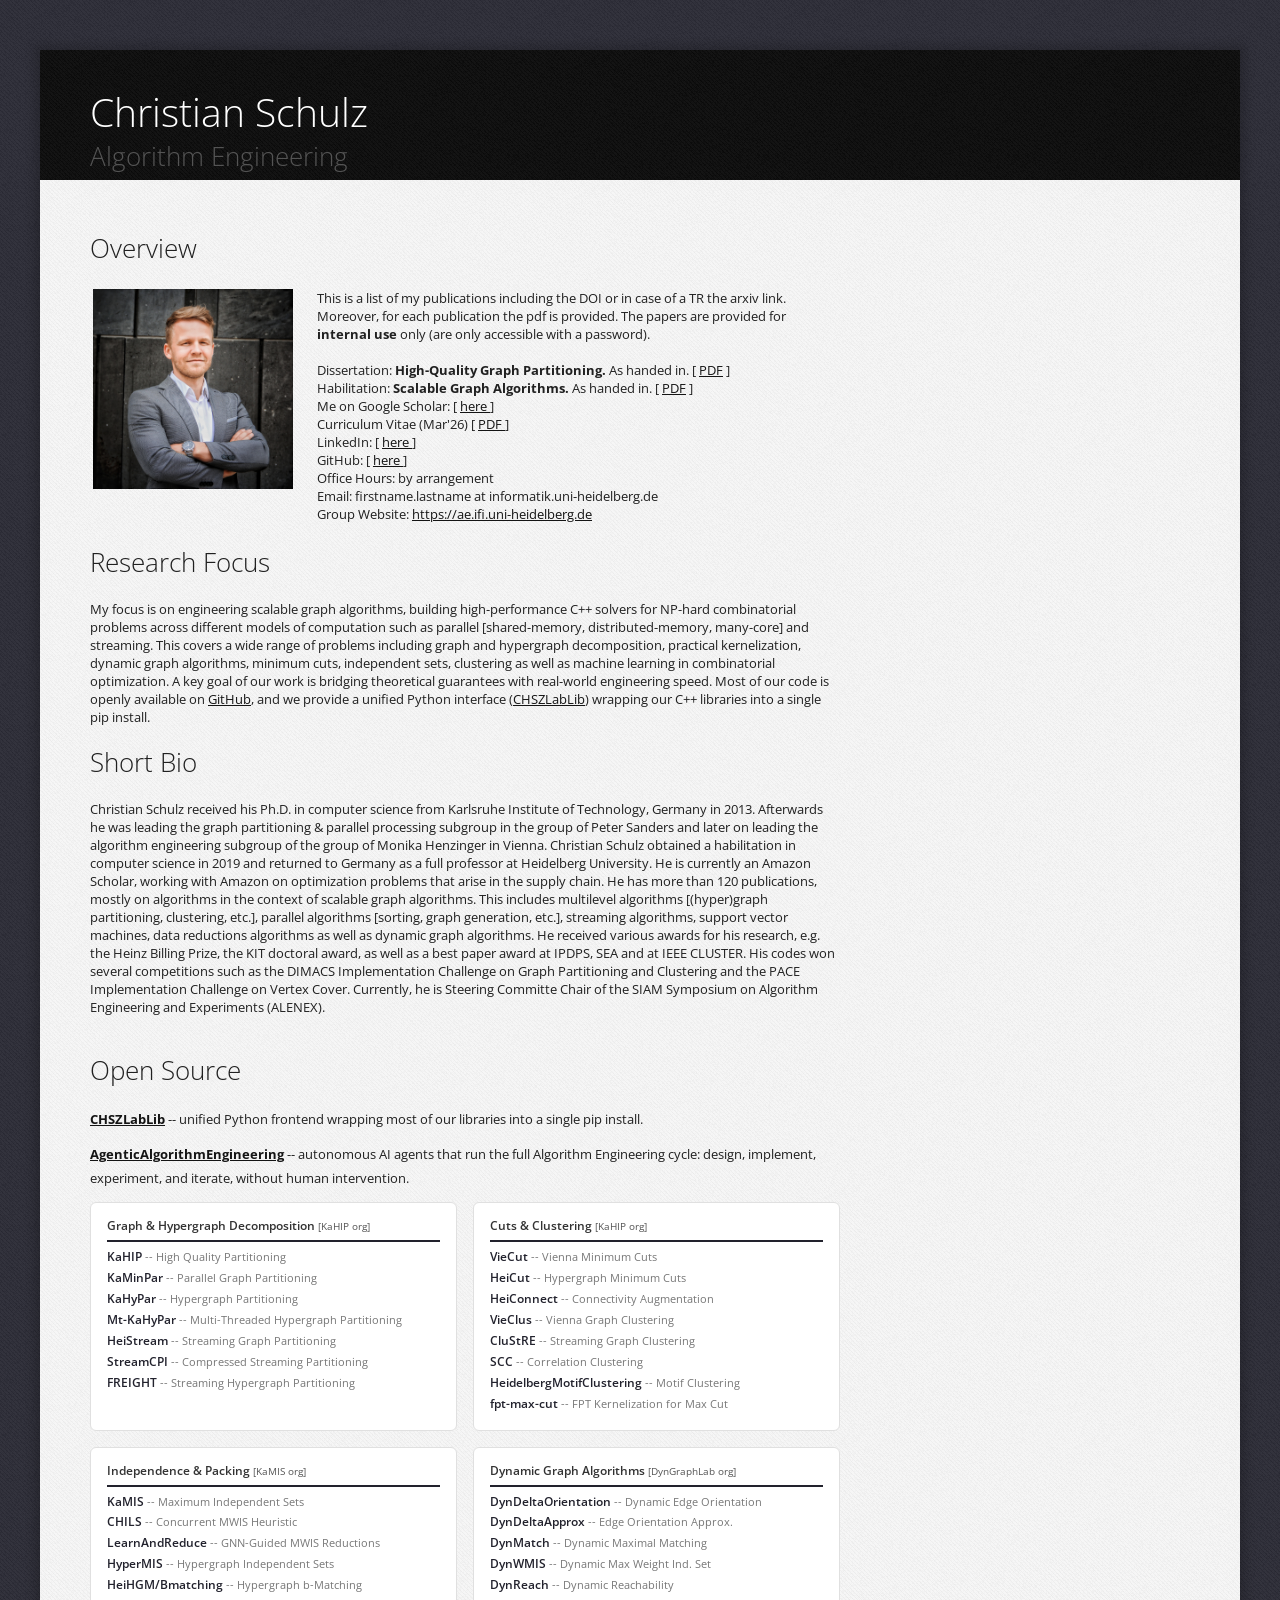
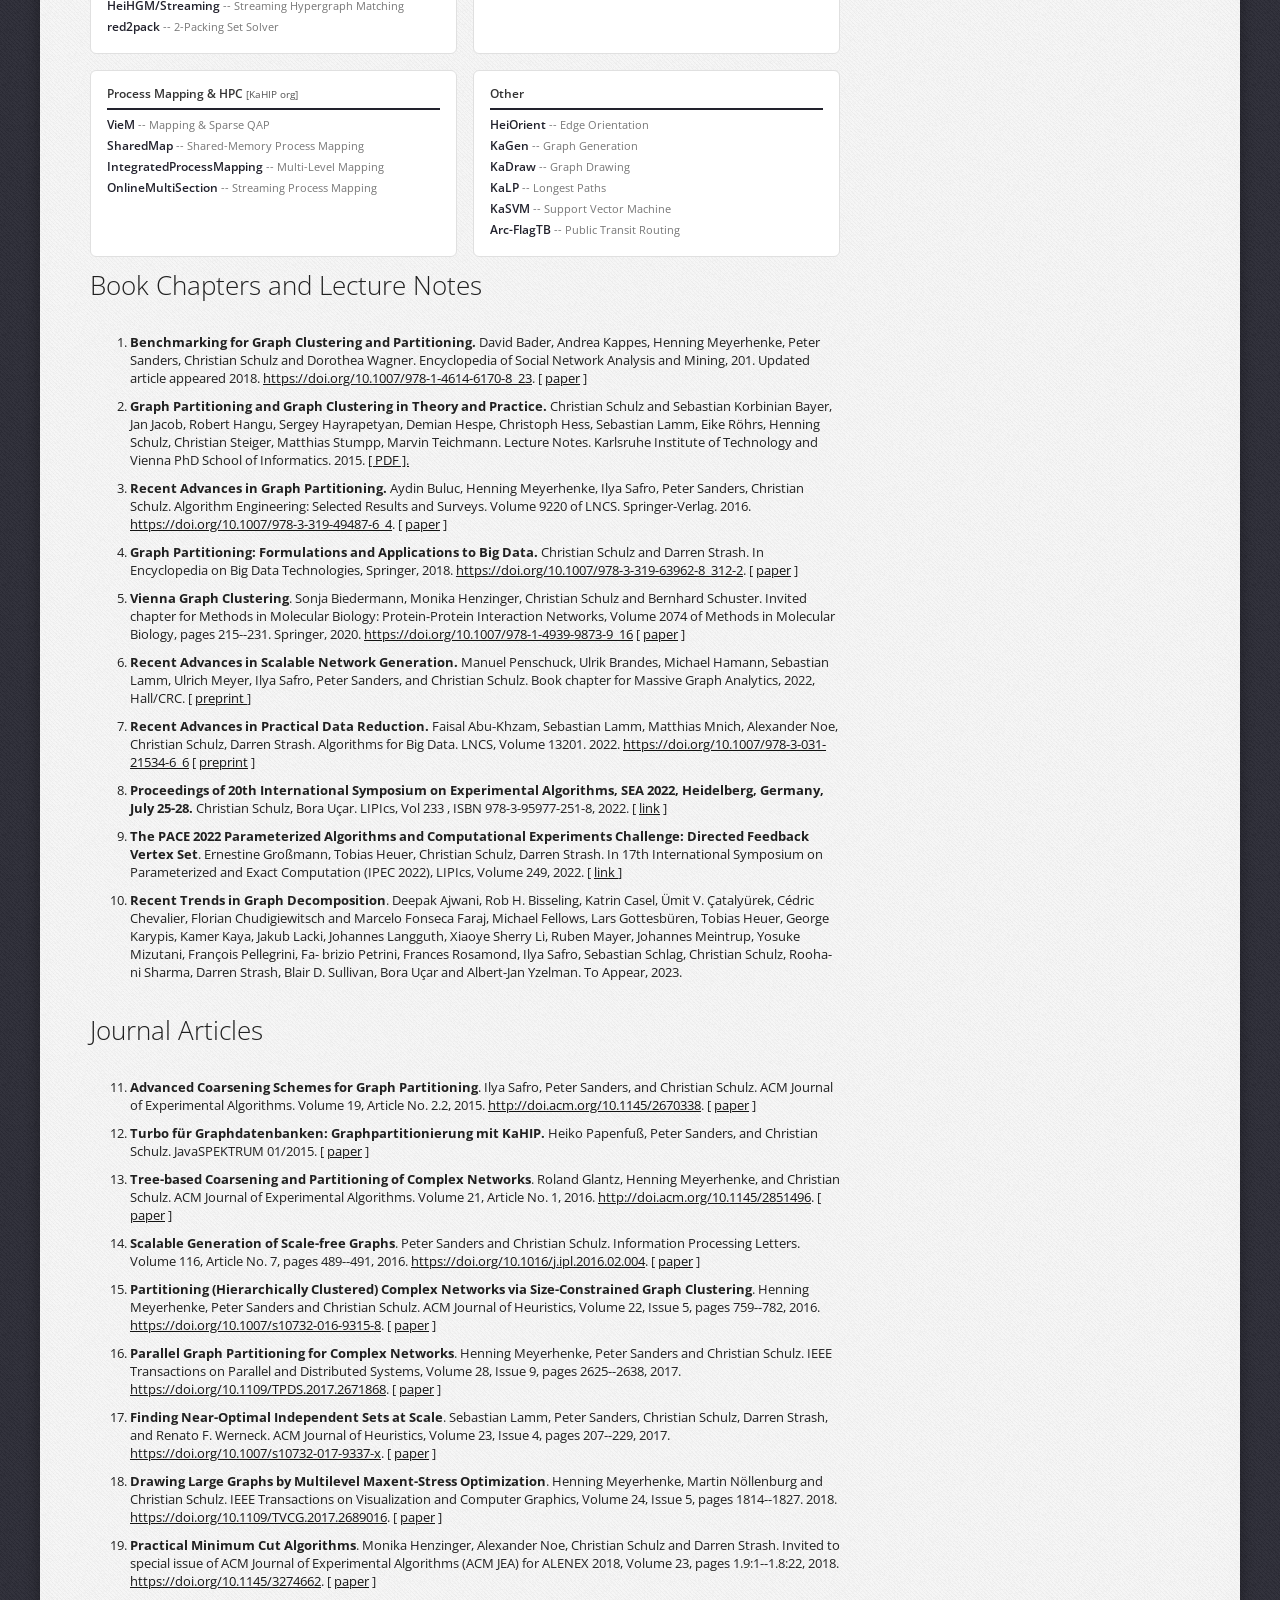
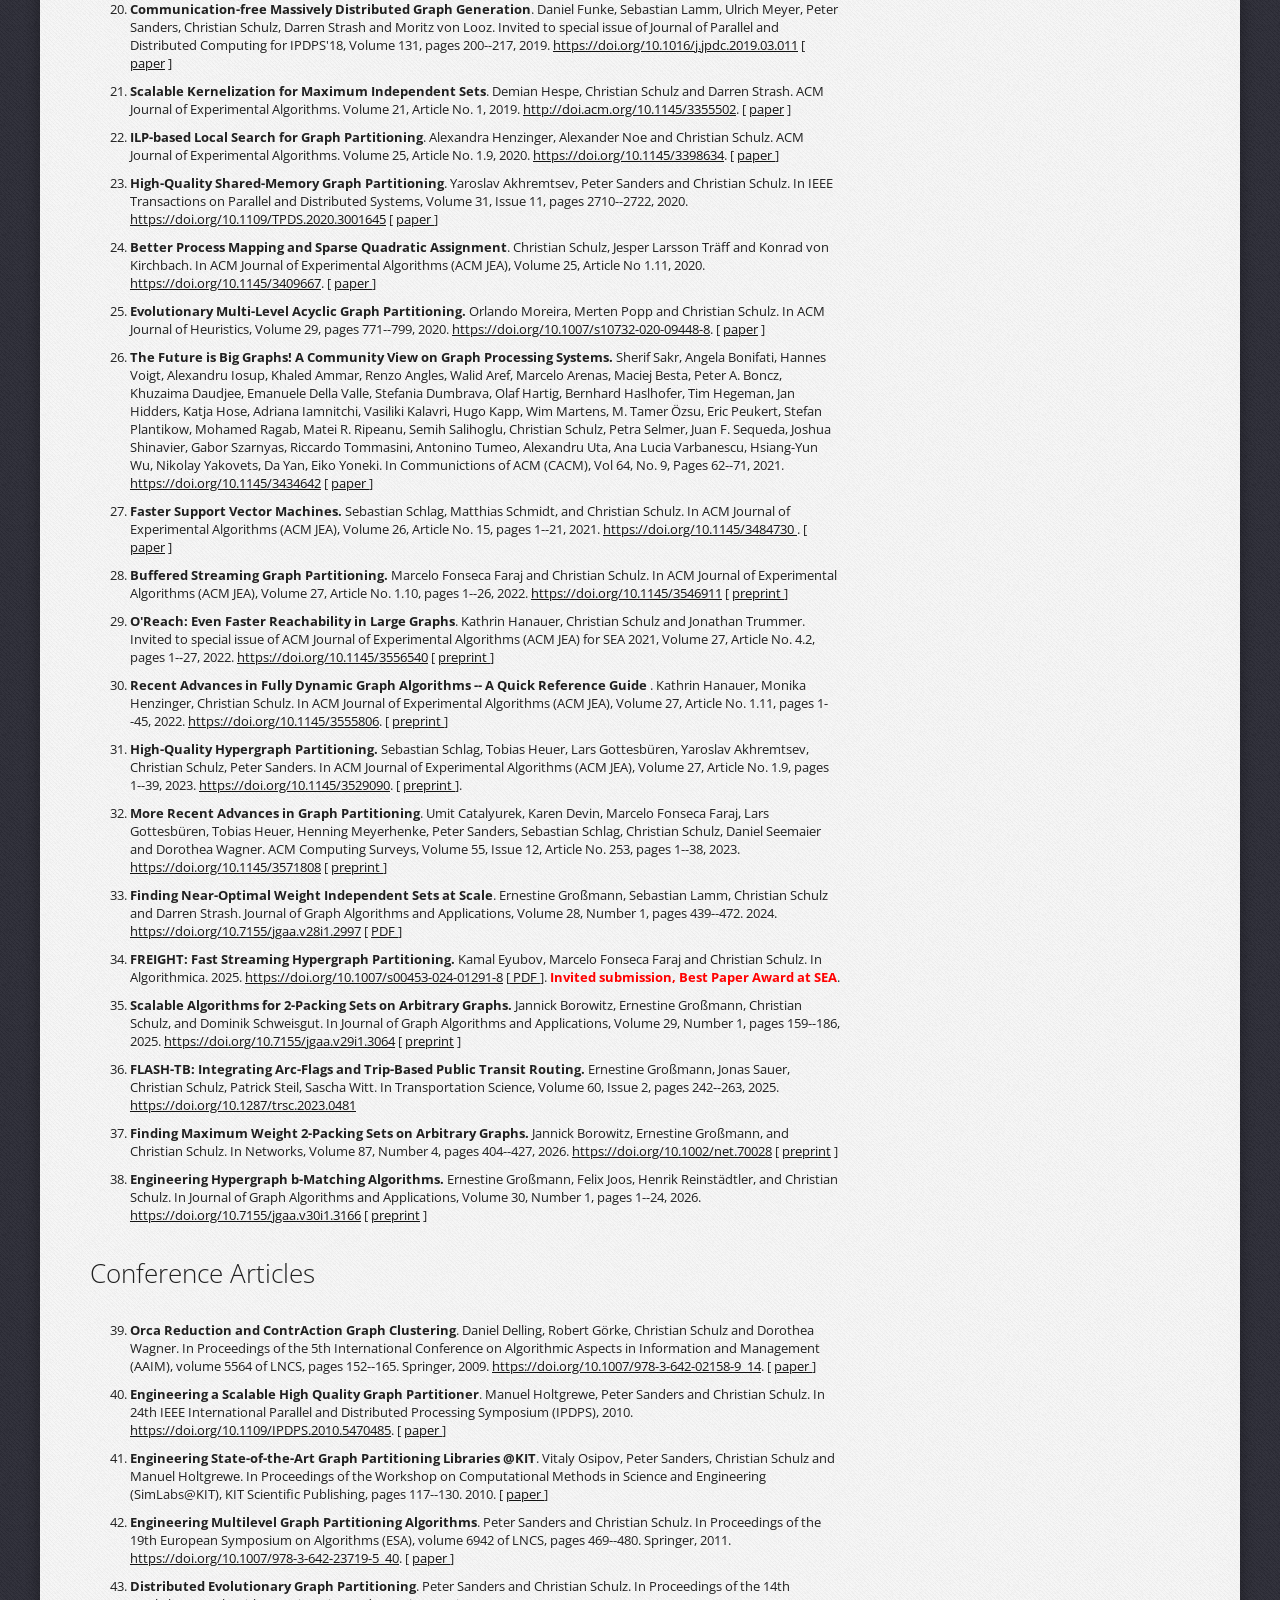
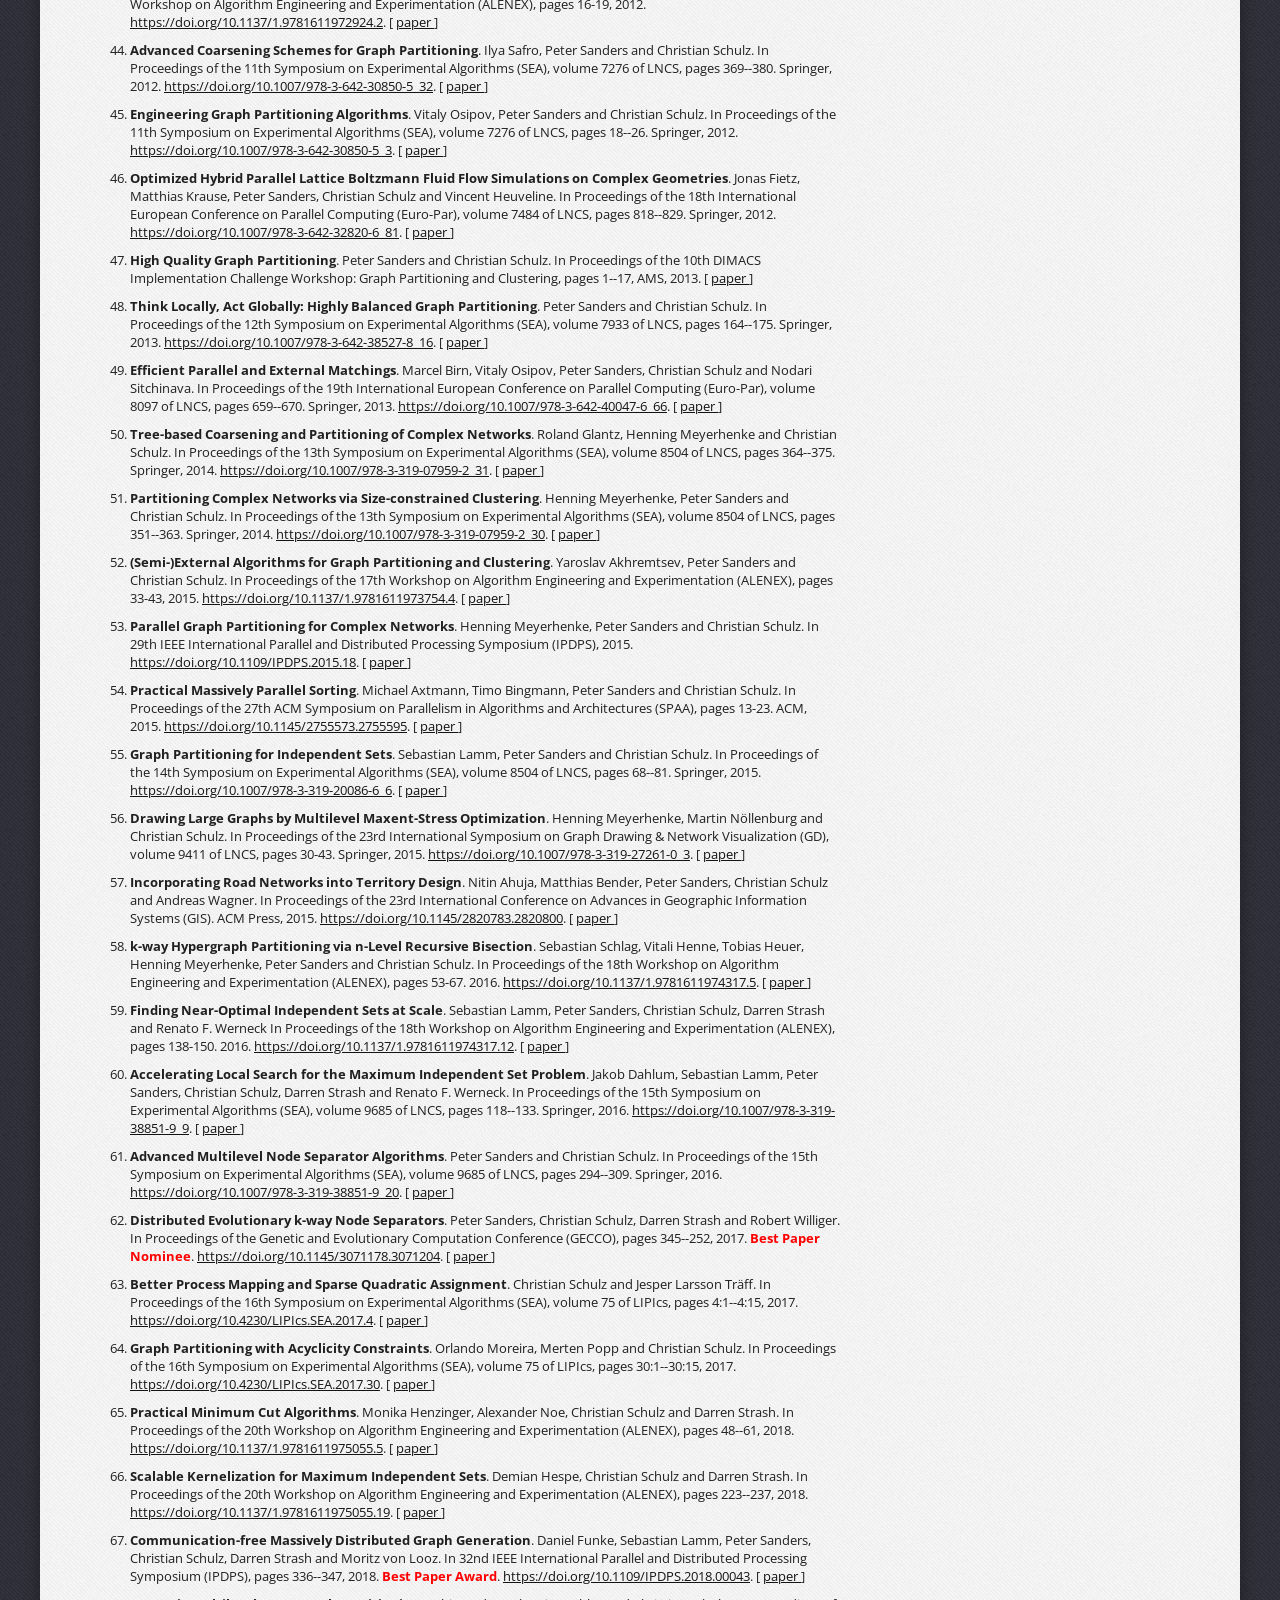
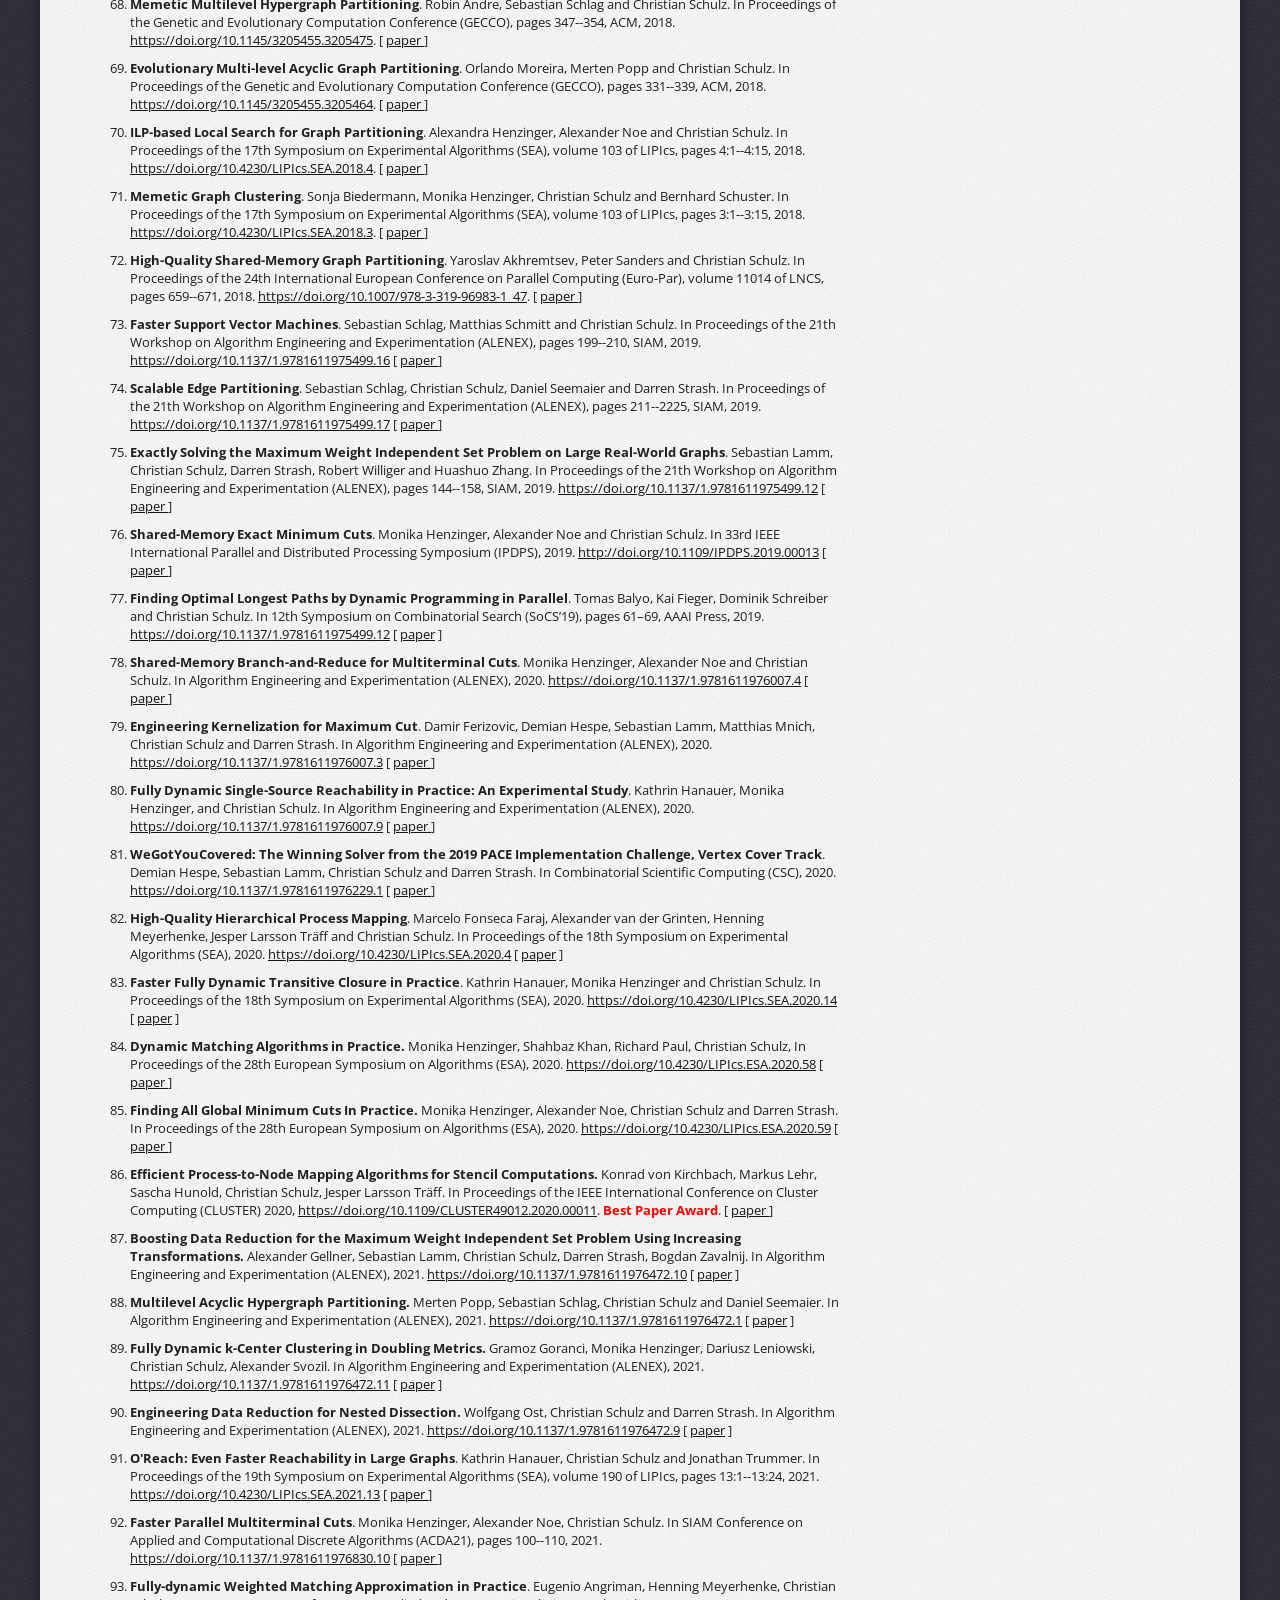
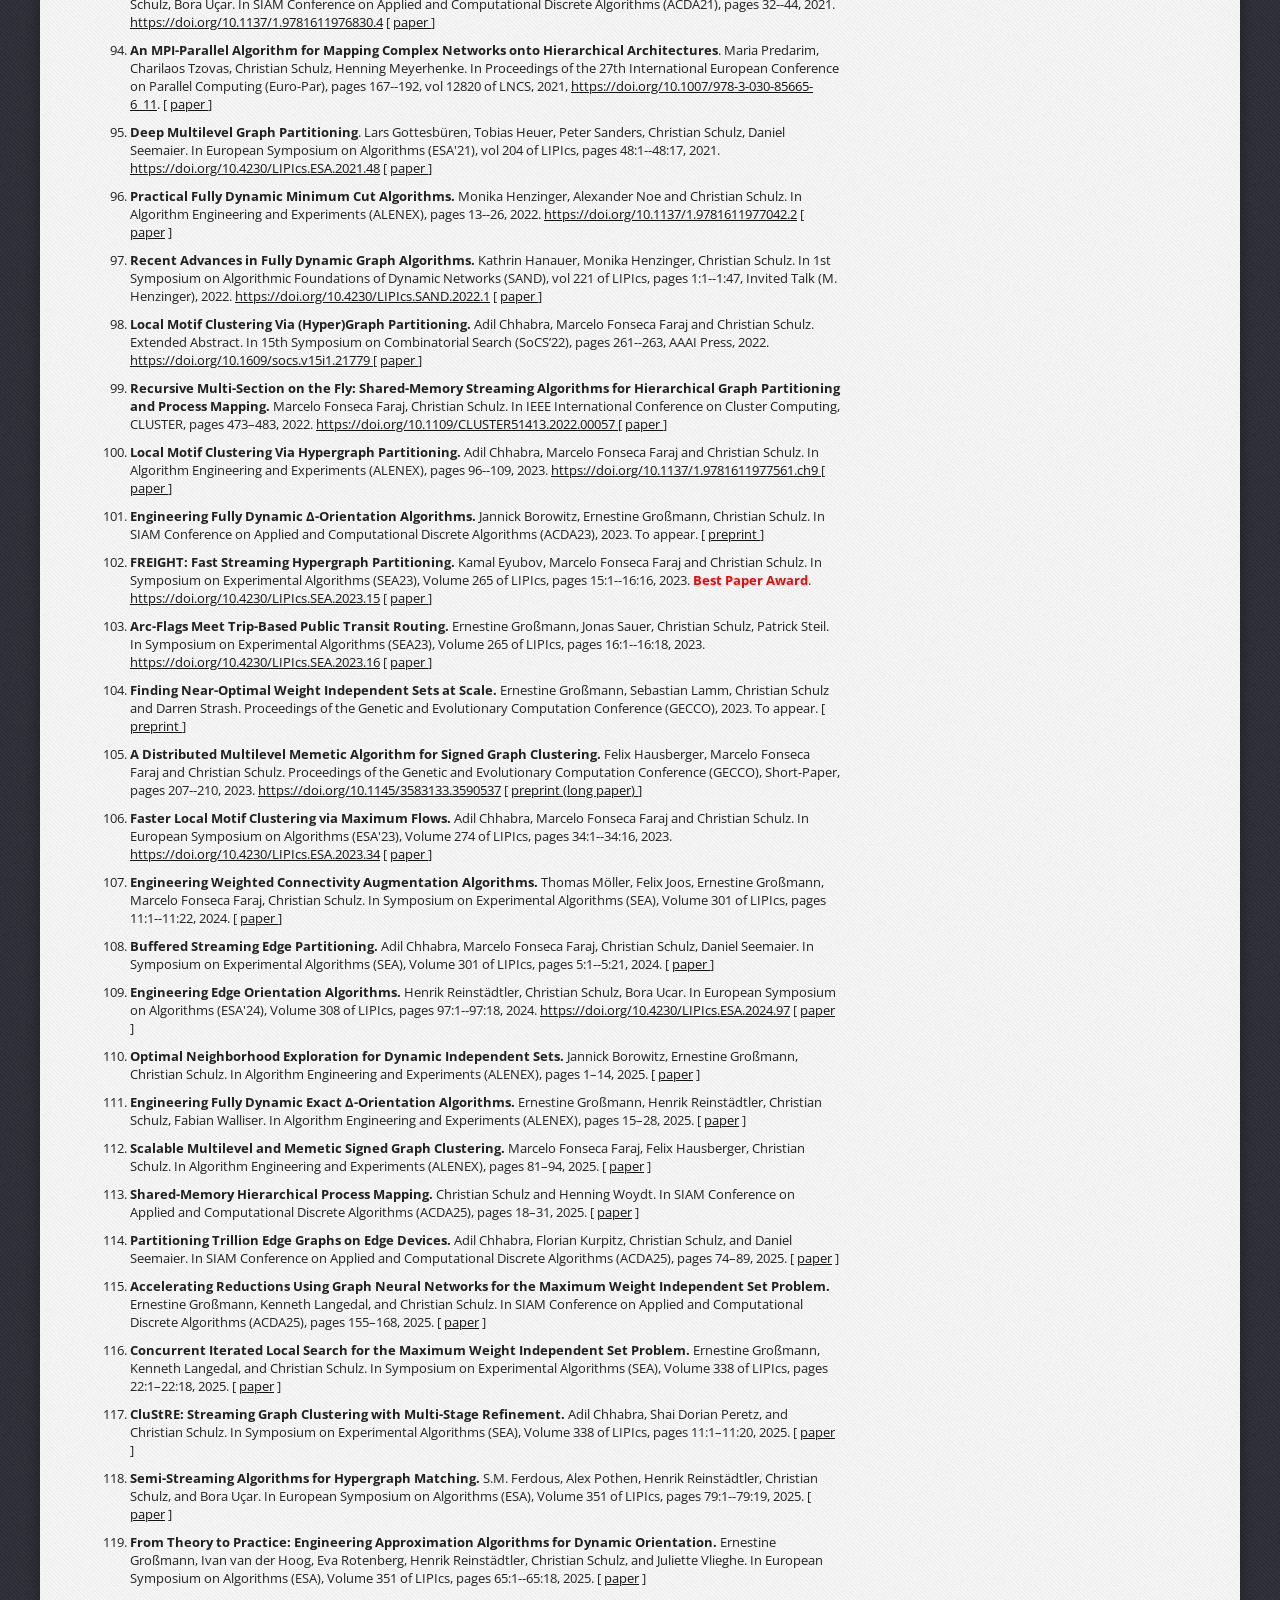
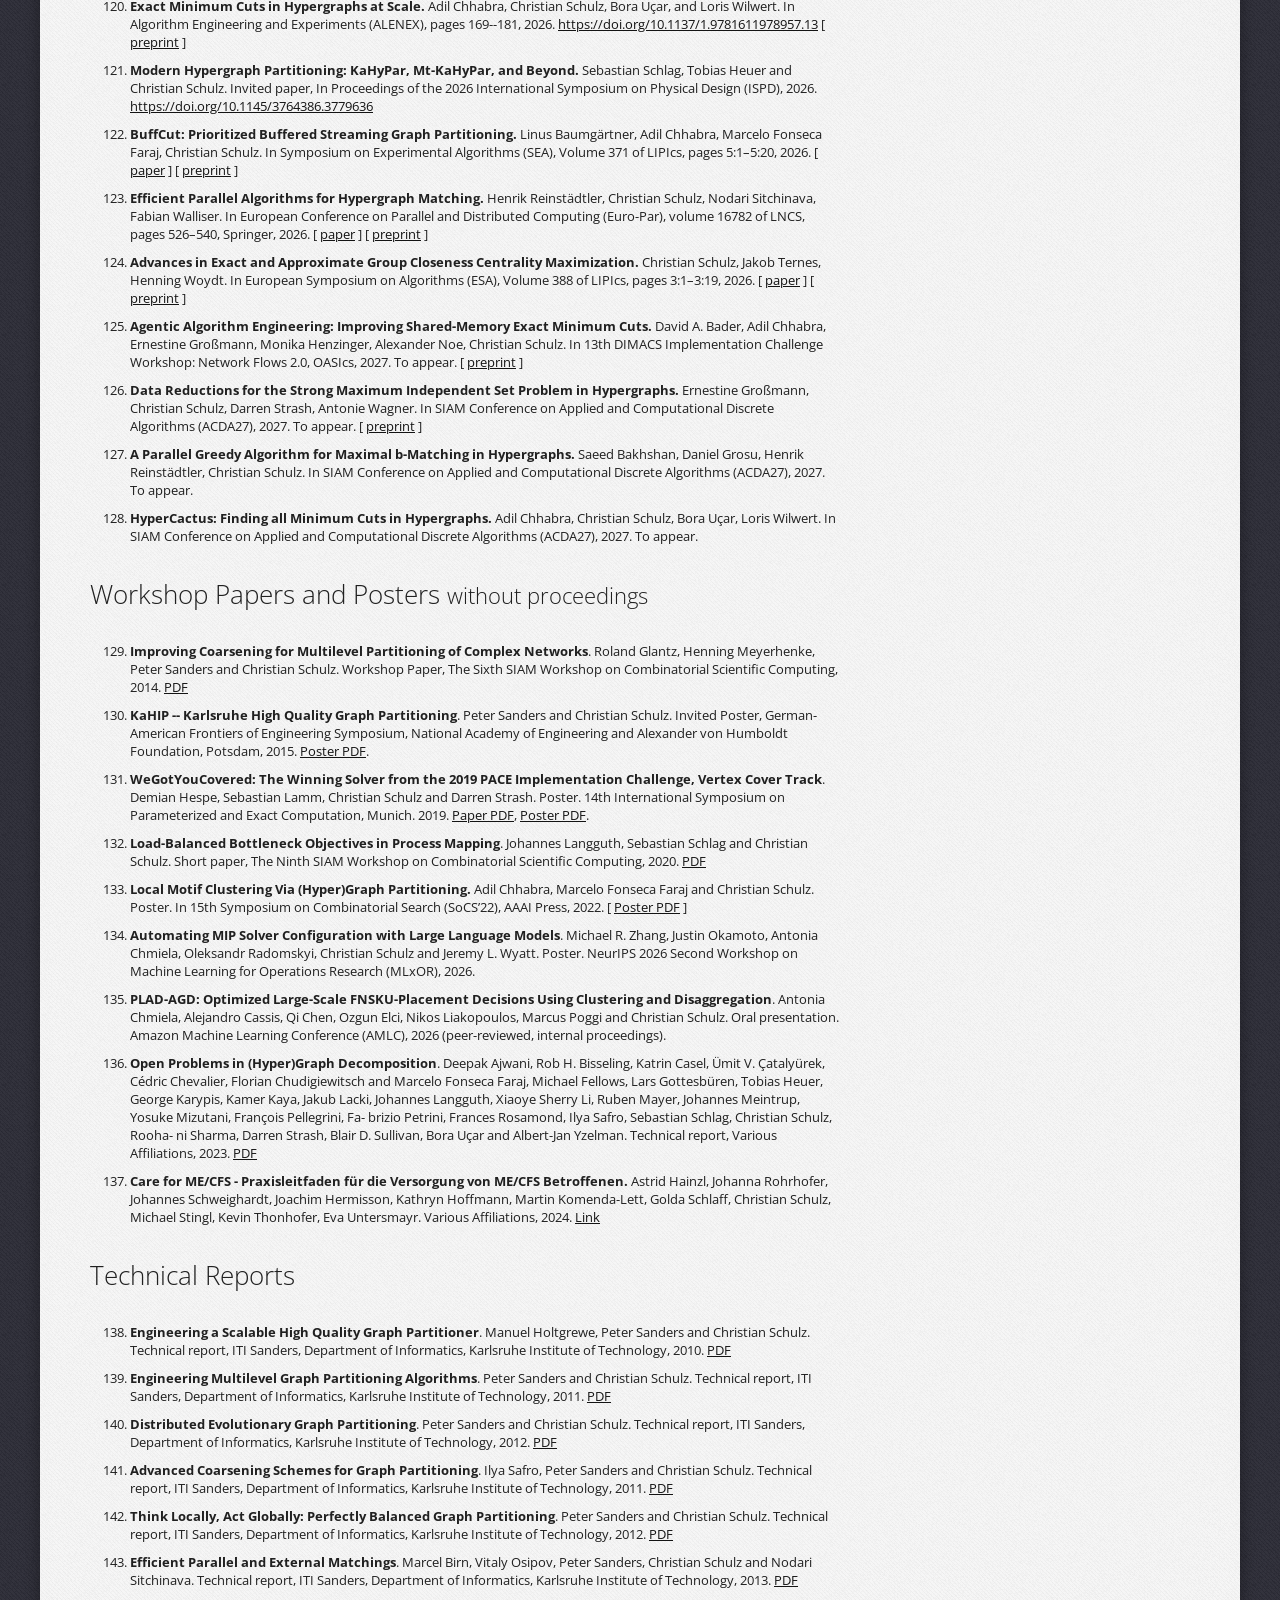
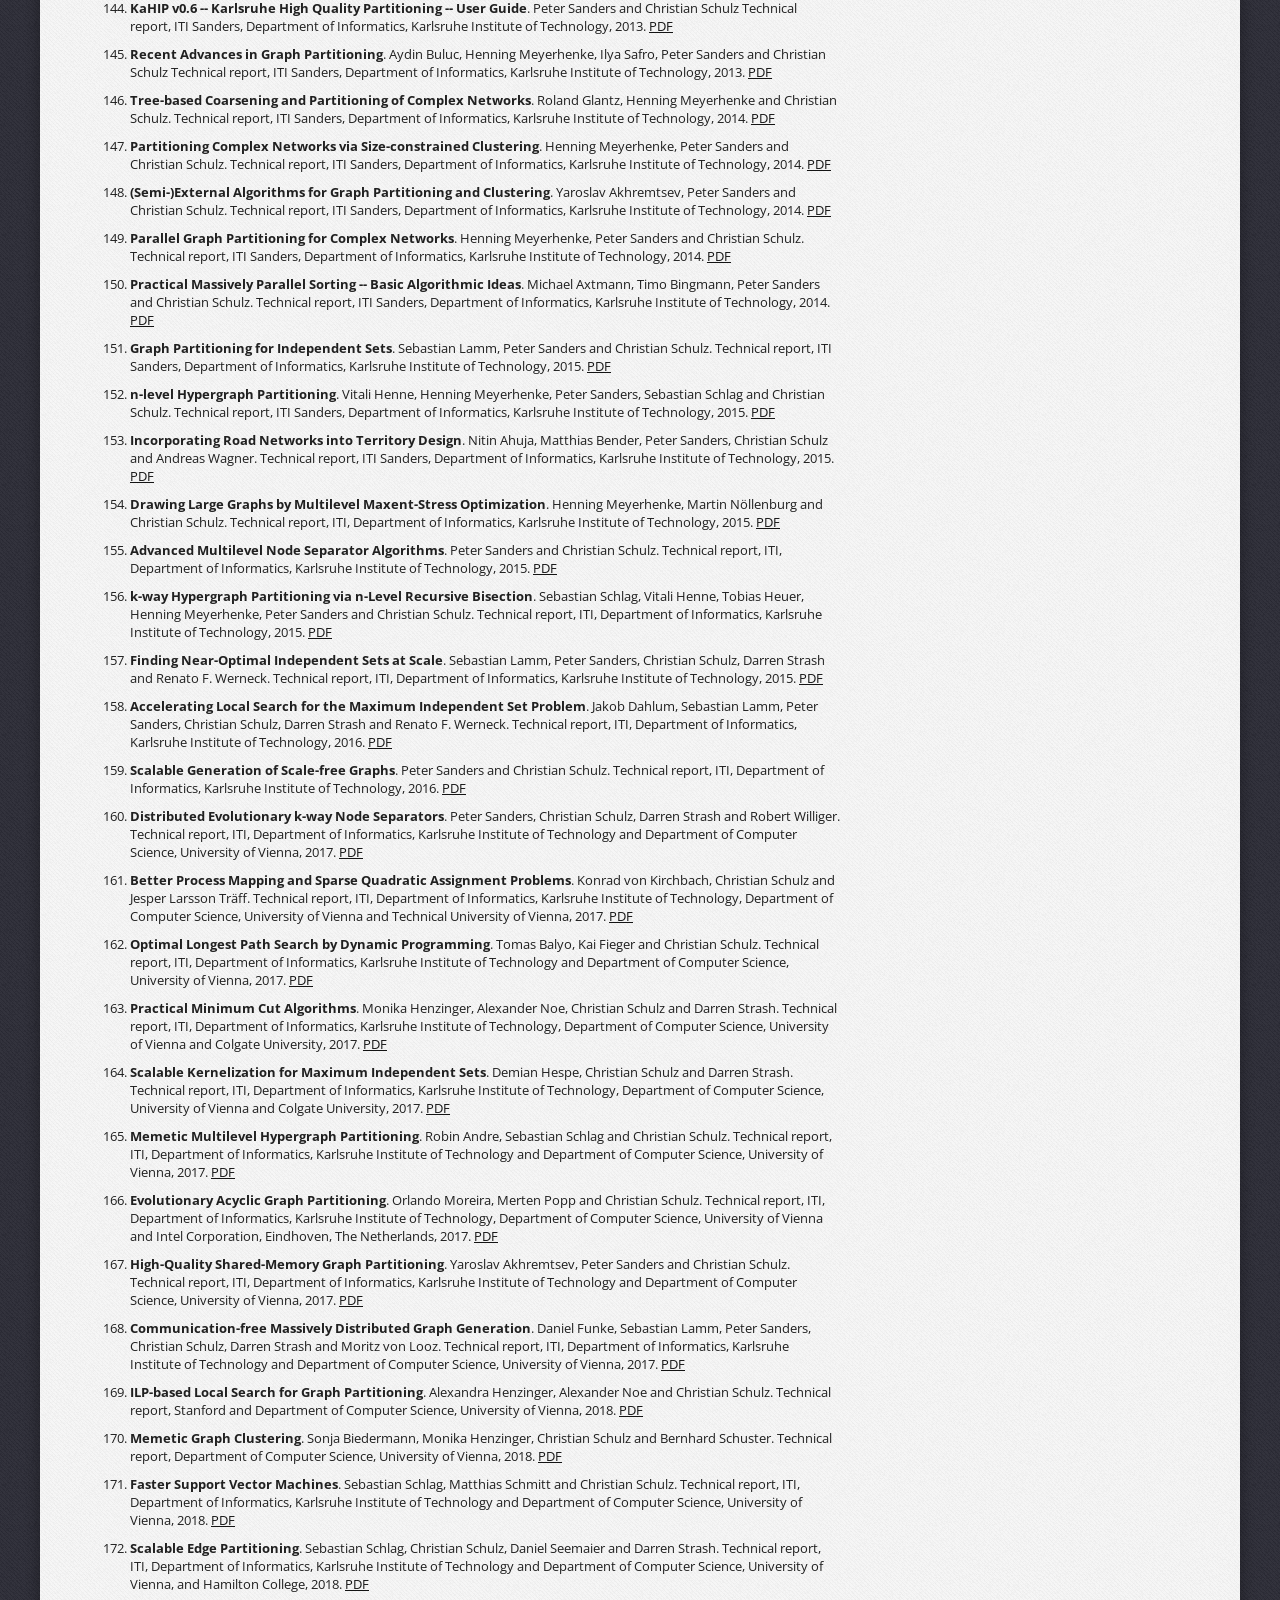
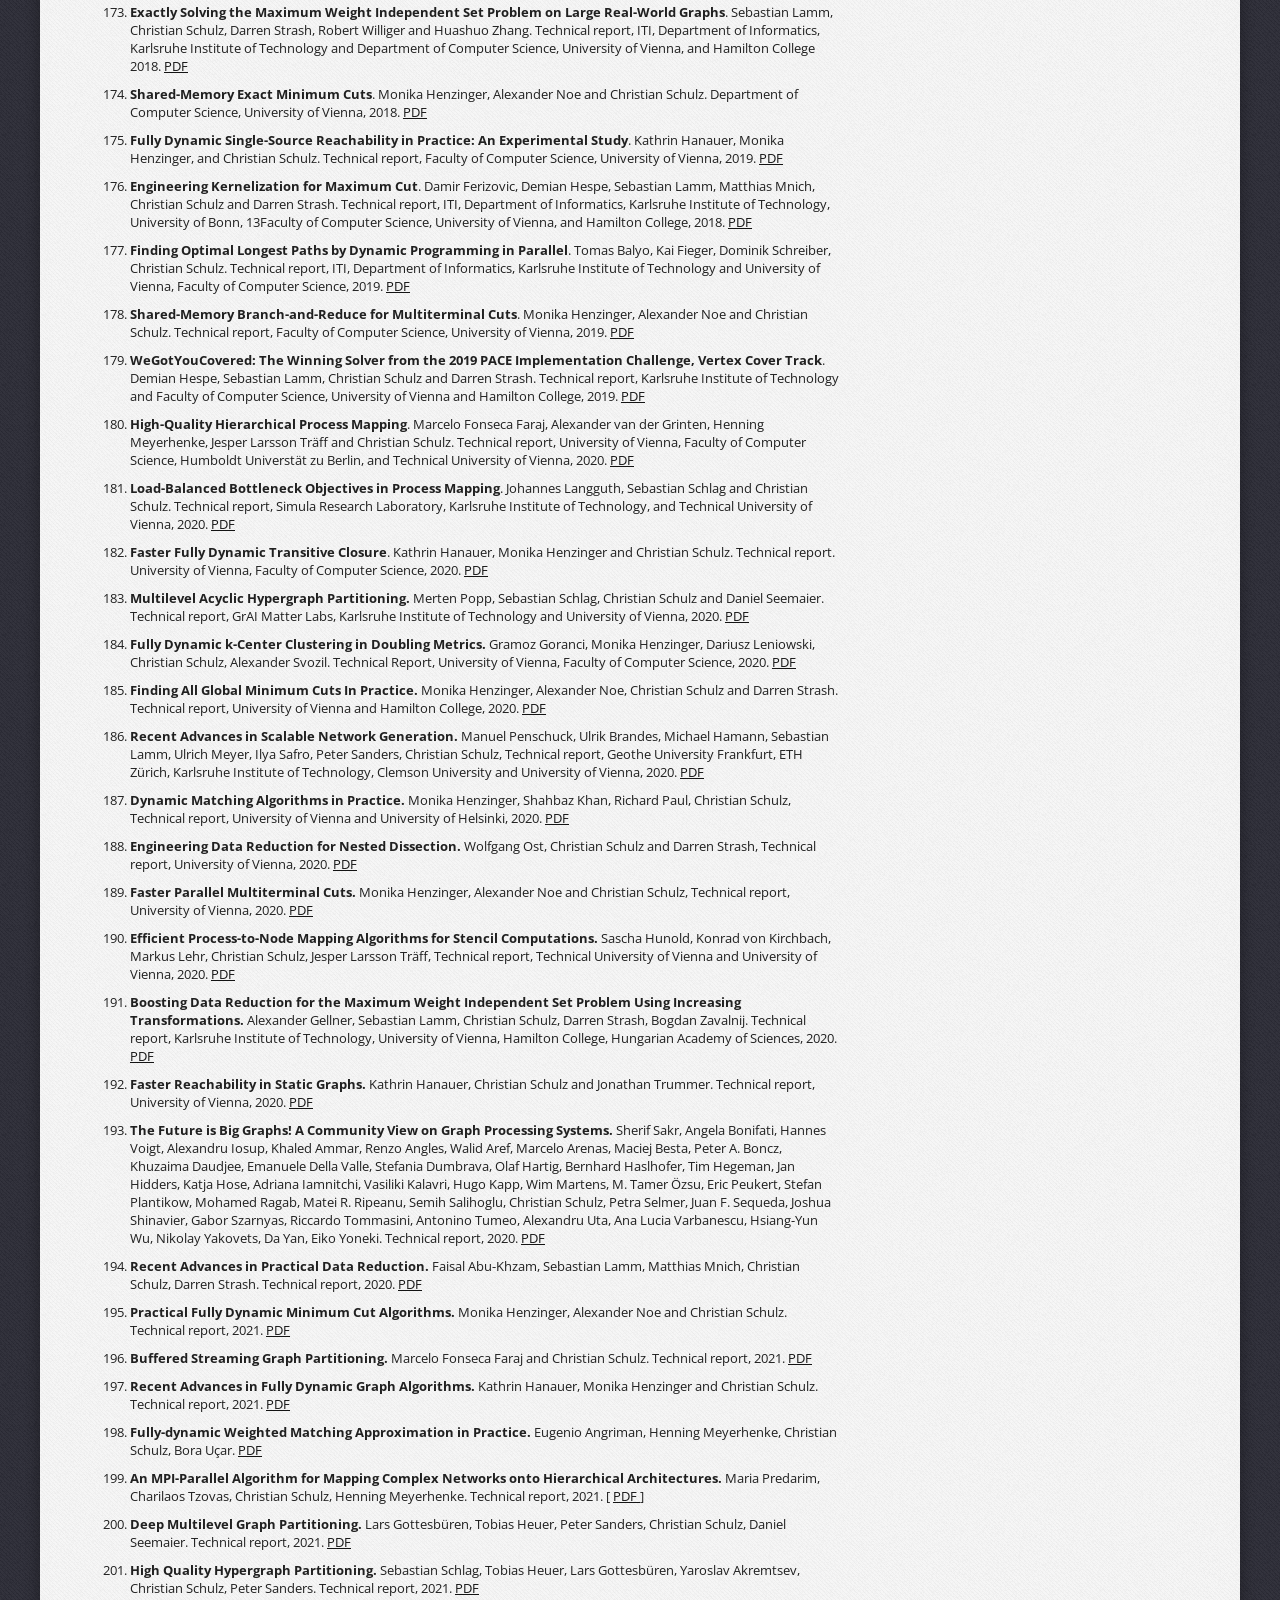
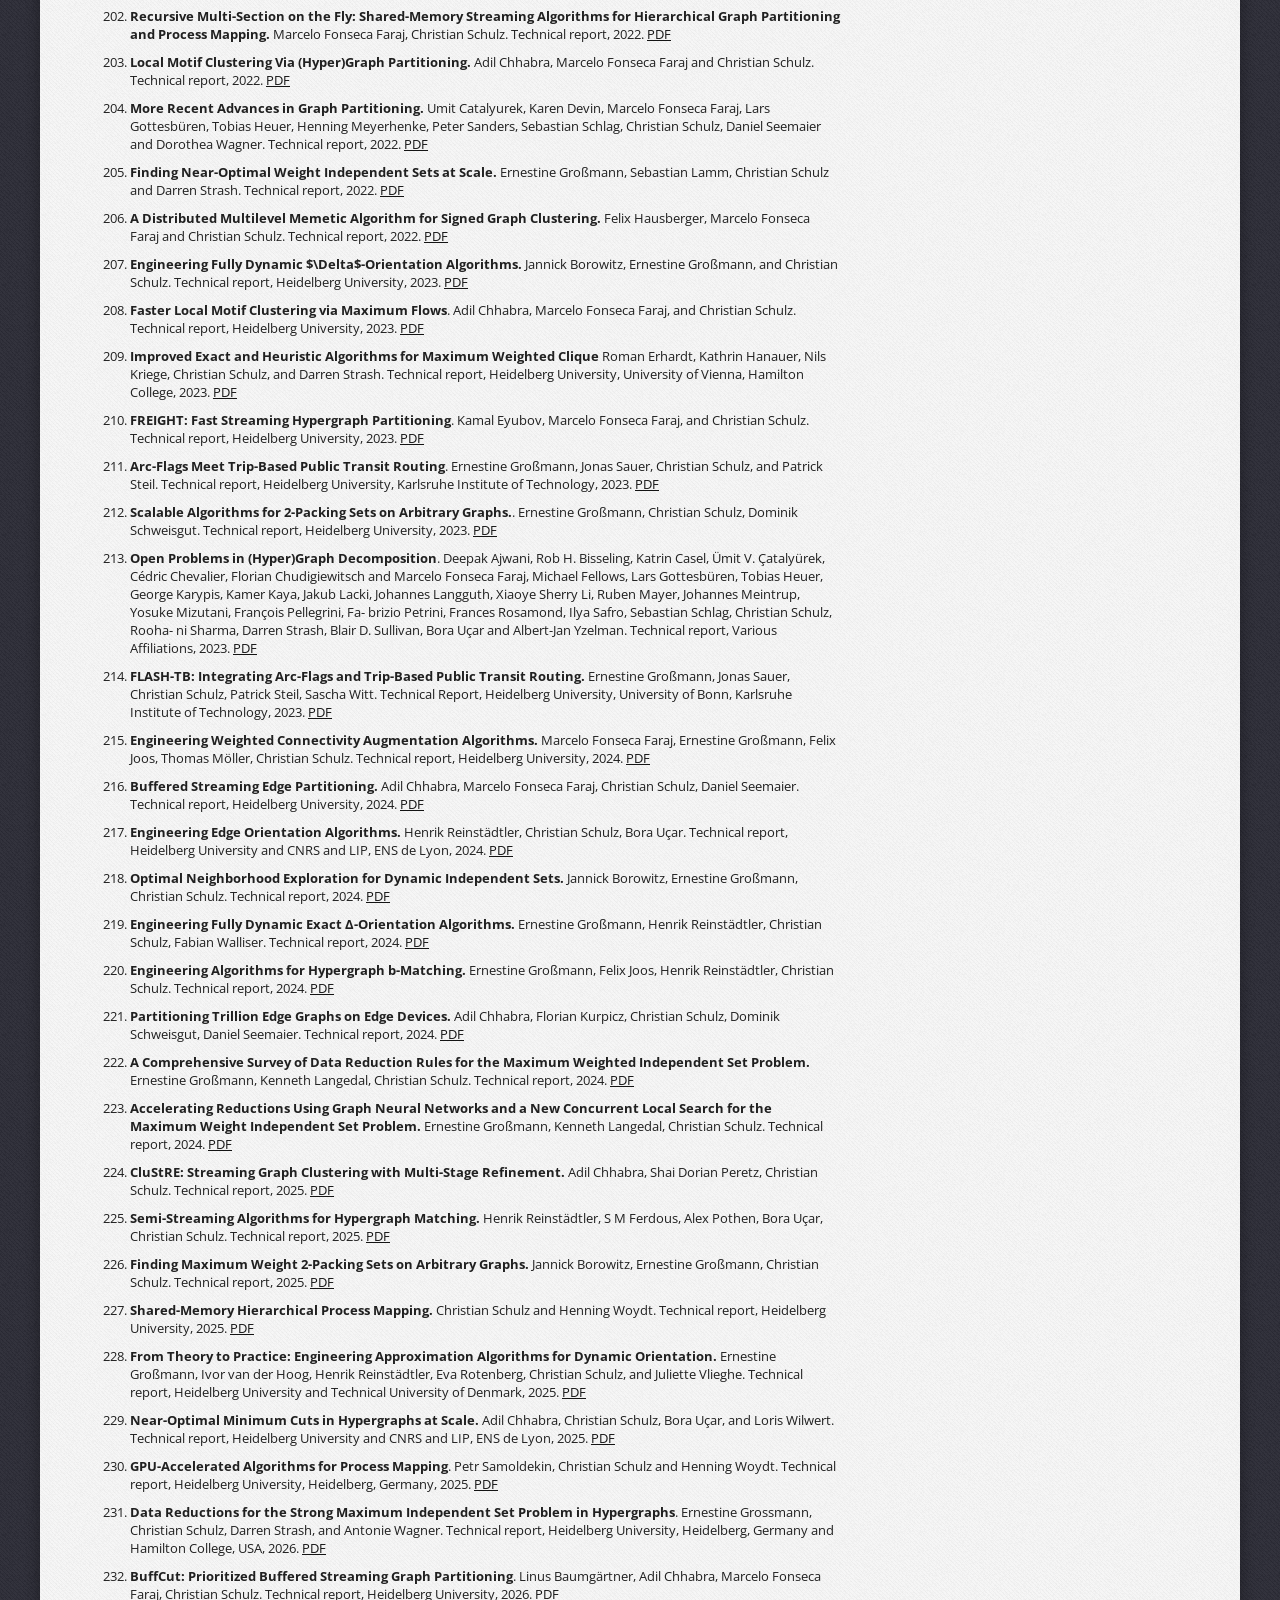
==== index.html @ f35ab216 "Add master thesis of Jul Gundlach Valcárcel" ====
<!DOCTYPE html PUBLIC "-//W3C//DTD XHTML 1.0 Strict//EN" "http://www.w3.org/TR/xhtml1/DTD/xhtml1-strict.dtd">


<!--
Design by Free CSS Templates
http://www.freecsstemplates.org
Released for free under a Creative Commons Attribution 2.5 License

Name       : Old Stairwell 
Description: A two-column, fixed-width design with dark color scheme.
Version    : 1.0
Released   : 20130313

-->
<html xmlns="http://www.w3.org/1999/xhtml">
<head>
<meta http-equiv="Content-Type" content="text/html; charset=utf-8" />
<title>Univ.-Prof. PD. Dr. Christian Schulz</title>
<link rel="shortcut icon" type="image/x-icon" href="favicon.ico">
<link href="http://fonts.googleapis.com/css?family=Open+Sans:400,300,600,700" rel="stylesheet" type="text/css">
<link href="default.css" rel="stylesheet" type="text/css" media="all" />
<!--[if IE 6]>
<link href="default_ie6.css" rel="stylesheet" type="text/css" />
<![endif]-->
</head>
<body>
<div id="wrapper">
	<div id="header">
		<div id="logo">
			<h1><a href="#">Christian Schulz</a></h1>
                        <h2> Algorithm Engineering </h2>
		</div>
		<!--<div id="menu">-->
			<!--[><ul><]-->
				<!--[><li><a href="#" accesskey="1" title="">Homepage</a></li><]-->
			<!--[></ul><]-->
		<!--</div>-->
	</div>
	<div id="page">
		<div id="content">
						<h2>Overview</h2>


                        <!--<br/>-->
                        <!--<br/>-->
<a name="journal"></a>
<!--<h2>Me</h2>-->

 <table style="width:100%">
  <tr>
    <td width=220px valign="top">                        <img src="profilepsmall.jpeg" width=200px height=200px align="left">     </td>
    <td valign="top">
                        This is a list of my publications including the DOI or in case of a TR the arxiv link. Moreover, for each publication the pdf is provided. The papers are provided for <b>internal use</b> only (are only accessible with a password). <br/>
                        <br/>
 
Dissertation: <b>High-Quality Graph Partitioning.</b> As handed in. [ <a href="dissertation_christian_schulz.pdf">PDF</a> ] <br/>
Habilitation: <b>Scalable Graph Algorithms.</b> As handed in. [ <a href="https://arxiv.org/pdf/1912.00245.pdf">PDF</a> ] <br/>
Me on Google Scholar: [ <a href="https://scholar.google.de/citations?user=SZ_vC90AAAAJ&hl=en"> here </a> ]<br/>
Curriculum Vitae (Mar'26) [ <a href="cv.pdf"> PDF </a> ]<br/>
LinkedIn: [ <a href="https://www.linkedin.com/in/christian-schulz-"> here </a> ]<br/>
GitHub: [ <a href="https://github.com/schulzchristian"> here </a> ]<br/>
Office Hours: by arrangement <br/>
Email: firstname.lastname at informatik.uni-heidelberg.de <br/>
Group Website: <a href="https://ae.ifi.uni-heidelberg.de">https://ae.ifi.uni-heidelberg.de</a>

<br/>
<br/>
</td>
  </tr>
</table> 

	<h2>Research Focus</h2>
My focus is on engineering scalable graph algorithms, building high-performance C++ solvers for NP-hard combinatorial problems across different models of computation such as parallel [shared-memory, distributed-memory, many-core] and streaming. This covers a wide range of problems including
graph and hypergraph decomposition, practical kernelization,
dynamic graph algorithms, minimum cuts, independent sets, clustering as well as machine learning in combinatorial optimization. A key goal of our work is bridging theoretical guarantees with real-world engineering speed. Most of our code is openly available on <a href="https://github.com/schulzchristian">GitHub</a>, and we provide a unified Python interface (<a href="https://github.com/CHSZLab/CHSZLabLib">CHSZLabLib</a>) wrapping our C++ libraries into a single pip install.


<br/>
<br/>

	<h2>Short Bio</h2>
Christian Schulz received his Ph.D. in computer science from Karlsruhe Institute of Technology, Germany in 2013. Afterwards he was leading the graph partitioning & parallel processing subgroup in the group of Peter Sanders and later on leading the algorithm engineering subgroup of the group of Monika Henzinger in Vienna. Christian Schulz obtained a habilitation in computer science in 2019 and returned to Germany as a full professor at Heidelberg University. He is currently an Amazon Scholar, working with Amazon on optimization problems that arise in the supply chain. He has more than 120 publications, mostly on algorithms in the context of scalable graph algorithms. This includes multilevel algorithms [(hyper)graph partitioning, clustering, etc.], parallel algorithms [sorting, graph generation, etc.], streaming algorithms, support vector machines, data reductions algorithms as well as dynamic graph algorithms. He received various awards for his research, e.g. the Heinz Billing Prize, the KIT doctoral award, as well as a best paper award at IPDPS, SEA and at IEEE CLUSTER. His codes won several competitions such as the DIMACS Implementation Challenge on Graph Partitioning and Clustering and the PACE Implementation Challenge on Vertex Cover. Currently, he is Steering Committe Chair of the SIAM Symposium on Algorithm Engineering and Experiments (ALENEX).
<br>
<br>
<br>
	<h2>Open Source</h2>

	<p style="margin-bottom:12px"><a href="https://github.com/CHSZLab/CHSZLabLib"><b>CHSZLabLib</b></a> -- unified Python frontend wrapping most of our libraries into a single pip install.</p>
	<p style="margin-bottom:12px"><a href="https://github.com/CHSZLab/AgenticAlgorithmEngineering"><b>AgenticAlgorithmEngineering</b></a> -- autonomous AI agents that run the full Algorithm Engineering cycle: design, implement, experiment, and iterate, without human intervention.</p>

	<div class="os-grid">
		<div class="os-card">
			<h3>Graph &amp; Hypergraph Decomposition <a href="https://github.com/KaHIP">[KaHIP org]</a></h3>
			<ul>
				<li><a href="http://kahip.github.io/">KaHIP</a> <span class="os-desc">-- High Quality Partitioning</span></li>
				<li><a href="https://github.com/KaHIP/KaMinPar">KaMinPar</a> <span class="os-desc">-- Parallel Graph Partitioning</span></li>
				<li><a href="https://kahypar.org/">KaHyPar</a> <span class="os-desc">-- Hypergraph Partitioning</span></li>
				<li><a href="https://github.com/kahypar/mt-kahypar">Mt-KaHyPar</a> <span class="os-desc">-- Multi-Threaded Hypergraph Partitioning</span></li>
				<li><a href="https://github.com/KaHIP/HeiStream">HeiStream</a> <span class="os-desc">-- Streaming Graph Partitioning</span></li>
				<li><a href="https://github.com/KaHIP/CompressedStreamingGraphPartitioning">StreamCPI</a> <span class="os-desc">-- Compressed Streaming Partitioning</span></li>
				<li><a href="https://github.com/KaHIP/FREIGHT">FREIGHT</a> <span class="os-desc">-- Streaming Hypergraph Partitioning</span></li>
			</ul>
		</div>
		<div class="os-card">
			<h3>Cuts &amp; Clustering <a href="https://github.com/KaHIP">[KaHIP org]</a></h3>
			<ul>
				<li><a href="http://viecut.github.io/">VieCut</a> <span class="os-desc">-- Vienna Minimum Cuts</span></li>
				<li><a href="https://github.com/KaHIP/HeiCut">HeiCut</a> <span class="os-desc">-- Hypergraph Minimum Cuts</span></li>
				<li><a href="https://github.com/KaHIP/HeiConnect">HeiConnect</a> <span class="os-desc">-- Connectivity Augmentation</span></li>
				<li><a href="http://vieclus.github.io/">VieClus</a> <span class="os-desc">-- Vienna Graph Clustering</span></li>
				<li><a href="https://github.com/KaHIP/CluStRE">CluStRE</a> <span class="os-desc">-- Streaming Graph Clustering</span></li>
				<li><a href="https://github.com/KaHIP/ScalableCorrelationClustering">SCC</a> <span class="os-desc">-- Correlation Clustering</span></li>
				<li><a href="https://github.com/KaHIP/HeidelbergMotifClustering">HeidelbergMotifClustering</a> <span class="os-desc">-- Motif Clustering</span></li>
				<li><a href="https://github.com/KaHIP/fpt-max-cut">fpt-max-cut</a> <span class="os-desc">-- FPT Kernelization for Max Cut</span></li>
			</ul>
		</div>
		<div class="os-card">
			<h3>Independence &amp; Packing <a href="https://github.com/KarlsruheMIS">[KaMIS org]</a></h3>
			<ul>
				<li><a href="https://karlsruhemis.github.io/">KaMIS</a> <span class="os-desc">-- Maximum Independent Sets</span></li>
				<li><a href="https://github.com/KarlsruheMIS/CHILS">CHILS</a> <span class="os-desc">-- Concurrent MWIS Heuristic</span></li>
				<li><a href="https://github.com/KarlsruheMIS/LearnAndReduce">LearnAndReduce</a> <span class="os-desc">-- GNN-Guided MWIS Reductions</span></li>
				<li><a href="https://github.com/KarlsruheMIS/HyperMIS">HyperMIS</a> <span class="os-desc">-- Hypergraph Independent Sets</span></li>
				<li><a href="https://github.com/HeiHGM/Bmatching">HeiHGM/Bmatching</a> <span class="os-desc">-- Hypergraph b-Matching</span></li>
				<li><a href="https://github.com/HeiHGM/Streaming">HeiHGM/Streaming</a> <span class="os-desc">-- Streaming Hypergraph Matching</span></li>
				<li><a href="https://github.com/KarlsruheMIS/red2pack">red2pack</a> <span class="os-desc">-- 2-Packing Set Solver</span></li>
			</ul>
		</div>
		<div class="os-card">
			<h3>Dynamic Graph Algorithms <a href="https://github.com/DynGraphLab">[DynGraphLab org]</a></h3>
			<ul>
				<li><a href="https://github.com/DynGraphLab/DynDeltaOrientation">DynDeltaOrientation</a> <span class="os-desc">-- Dynamic Edge Orientation</span></li>
				<li><a href="https://github.com/DynGraphLab/DynDeltaApprox">DynDeltaApprox</a> <span class="os-desc">-- Edge Orientation Approx.</span></li>
				<li><a href="https://github.com/DynGraphLab/DynMatch">DynMatch</a> <span class="os-desc">-- Dynamic Maximal Matching</span></li>
				<li><a href="https://github.com/DynGraphLab/DynWMIS">DynWMIS</a> <span class="os-desc">-- Dynamic Max Weight Ind. Set</span></li>
				<li><a href="https://github.com/DynGraphLab/DynReach">DynReach</a> <span class="os-desc">-- Dynamic Reachability</span></li>
			</ul>
		</div>
		<div class="os-card">
			<h3>Process Mapping &amp; HPC <a href="https://github.com/KaHIP">[KaHIP org]</a></h3>
			<ul>
				<li><a href="http://viennamapping.github.io/">VieM</a> <span class="os-desc">-- Mapping &amp; Sparse QAP</span></li>
				<li><a href="https://github.com/KaHIP/SharedMap">SharedMap</a> <span class="os-desc">-- Shared-Memory Process Mapping</span></li>
				<li><a href="https://github.com/KaHIP/IntegratedProcessMapping">IntegratedProcessMapping</a> <span class="os-desc">-- Multi-Level Mapping</span></li>
				<li><a href="https://github.com/KaHIP/OnlineMultiSection">OnlineMultiSection</a> <span class="os-desc">-- Streaming Process Mapping</span></li>
			</ul>
		</div>
		<div class="os-card">
			<h3>Other</h3>
			<ul>
				<li><a href="https://github.com/HeiOrient/HeiOrient">HeiOrient</a> <span class="os-desc">-- Edge Orientation</span></li>
				<li><a href="https://github.com/sebalamm/KaGen/">KaGen</a> <span class="os-desc">-- Graph Generation</span></li>
				<li><a href="https://karlsruhedraw.github.io">KaDraw</a> <span class="os-desc">-- Graph Drawing</span></li>
				<li><a href="https://karlsruhelongestpaths.github.io/">KaLP</a> <span class="os-desc">-- Longest Paths</span></li>
				<li><a href="https://github.com/schulzchristian/multilevelSVM">KaSVM</a> <span class="os-desc">-- Support Vector Machine</span></li>
				<li><a href="https://github.com/TransitRouting/Arc-FlagTB">Arc-FlagTB</a> <span class="os-desc">-- Public Transit Routing</span></li>
			</ul>
		</div>
	</div>
	<h2>Book Chapters and Lecture Notes</h2>
	<ol class="reversed" start="1">
<li>
<b>Benchmarking for Graph Clustering and Partitioning.</b>
David Bader, Andrea Kappes, Henning Meyerhenke, Peter Sanders, Christian Schulz and Dorothea Wagner.
Encyclopedia of Social Network Analysis and Mining, 201. Updated article appeared 2018. <a href="https://doi.org/10.1007/978-1-4614-6170-8_23">https://doi.org/10.1007/978-1-4614-6170-8_23</a>. [ <a href="http://aeghpchdhome.duckdns.org/~c_schulz/publications//bkmssw-bgcp.pdf">paper</a> ]

</li><li>
<b>Graph Partitioning and Graph Clustering in Theory and Practice.</b> 
Christian Schulz and 
Sebastian Korbinian Bayer, Jan Jacob, Robert Hangu, Sergey Hayrapetyan, Demian Hespe, Christoph Hess, Sebastian Lamm, Eike Röhrs, Henning Schulz,  Christian Steiger, Matthias Stumpp, Marvin Teichmann.   
Lecture Notes. Karlsruhe Institute of Technology and Vienna PhD School of Informatics. 2015. <a href="http://aeghpchdhome.duckdns.org/~c_schulz/publications//graphpartitioning_lecture.pdf"> [ PDF ]. </a>

</li><li>
<b>Recent Advances in Graph Partitioning.</b> 
Aydin Buluc, Henning Meyerhenke, Ilya Safro, Peter Sanders, Christian Schulz.
Algorithm Engineering: Selected Results and Surveys. Volume 9220 of LNCS. Springer-Verlag. 2016.
<a href="https://doi.org/10.1007/978-3-319-49487-6_4">https://doi.org/10.1007/978-3-319-49487-6_4</a>.  [ <a href="http://aeghpchdhome.duckdns.org/~c_schulz/publications//recentadvancesgp.pdf">paper</a> ]

</li><li>
<b>Graph Partitioning: Formulations and Applications to Big Data.</b>
Christian Schulz and Darren Strash.
In Encyclopedia on Big Data Technologies, Springer, 2018. <a href=" https://doi.org/10.1007/978-3-319-63962-8_312-2"> https://doi.org/10.1007/978-3-319-63962-8_312-2</a>. [ <a href="http://aeghpchdhome.duckdns.org/~c_schulz/publications//gpformulations.pdf">paper</a> ]


</li><li>
<b>Vienna Graph Clustering</b>.
Sonja Biedermann, Monika Henzinger, Christian Schulz and Bernhard Schuster.
Invited chapter for Methods in Molecular Biology: Protein-Protein Interaction Networks, Volume 2074 of Methods in Molecular Biology, pages 215--231. Springer, 2020. <a href="https://doi.org/10.1007/978-1-4939-9873-9_16">https://doi.org/10.1007/978-1-4939-9873-9_16</a> [ <a href="http://aeghpchdhome.duckdns.org/~c_schulz/publications//viennaclustering.pdf">paper</a> ]

<li>
<b>Recent Advances in Scalable Network Generation.</b>
Manuel Penschuck, Ulrik Brandes, Michael Hamann, Sebastian Lamm, Ulrich Meyer,
Ilya Safro, Peter Sanders, and Christian Schulz.
Book chapter for Massive Graph Analytics, 2022, Hall/CRC. [ <a href="https://arxiv.org/pdf/2003.00736.pdf"> preprint </a> ] 
</li>

<li><b>Recent Advances in Practical Data Reduction.</b>
Faisal Abu-Khzam, Sebastian Lamm, Matthias Mnich, Alexander Noe, Christian Schulz, Darren Strash.
Algorithms for Big Data. LNCS, Volume 13201. 2022. <a href="https://doi.org/10.1007/978-3-031-21534-6_6">https://doi.org/10.1007/978-3-031-21534-6_6</a>
[ <a href="https://arxiv.org/pdf/2012.12594.pdf">preprint</a> ]</li>

<li>
<b>Proceedings of  20th International Symposium on Experimental Algorithms, SEA 2022, Heidelberg, Germany, July 25-28.</b>
Christian Schulz, Bora Uçar.
LIPIcs, Vol 233 , ISBN 978-3-95977-251-8, 2022. 
[ <a href="https://doi.org/10.4230/LIPIcs.SEA.2022">link</a> ]</li>

<li> 
<b>The PACE 2022 Parameterized Algorithms and Computational Experiments Challenge: Directed Feedback Vertex Set</b>. 
Ernestine Großmann, Tobias Heuer, Christian Schulz, Darren Strash. 
 In 17th International Symposium on Parameterized and Exact Computation (IPEC 2022), LIPIcs, Volume 249, 2022. 
[ <a href="https://drops.dagstuhl.de/opus/volltexte/2022/17382/pdf/LIPIcs-IPEC-2022-26.pdf"> link </a> ] </li>


<li>
    <b>Recent Trends in Graph Decomposition</b>.
    Deepak Ajwani, Rob H. Bisseling, Katrin Casel, Ümit V. Çatalyürek, Cédric Chevalier,
Florian Chudigiewitsch and Marcelo Fonseca Faraj, Michael Fellows, Lars Gottesbüren,
Tobias Heuer, George Karypis, Kamer Kaya, Jakub Lacki, Johannes Langguth, Xiaoye
Sherry Li, Ruben Mayer, Johannes Meintrup, Yosuke Mizutani, François Pellegrini, Fa-
brizio Petrini, Frances Rosamond, Ilya Safro, Sebastian Schlag, Christian Schulz, Rooha-
ni Sharma, Darren Strash, Blair D. Sullivan, Bora Uçar and Albert-Jan Yzelman. To Appear, 2023.
</li>



</ol>

        <br/>
	<h2>Journal Articles</h2>
        <ol start="11">
<li>
<b>Advanced Coarsening Schemes for Graph Partitioning</b>.
Ilya Safro, Peter Sanders, and Christian Schulz.
ACM Journal of Experimental Algorithms. Volume 19, Article No. 2.2, 2015. <a href="http://doi.acm.org/10.1145/2670338">http://doi.acm.org/10.1145/2670338</a>.
[ <a href="http://aeghpchdhome.duckdns.org/~c_schulz/publications//a2_2-safro.pdf">paper</a> ]

</li><li>
<b>Turbo für Graphdatenbanken: Graphpartitionierung mit KaHIP.</b>
Heiko Papenfuß, Peter Sanders, and Christian Schulz.
JavaSPEKTRUM 01/2015.
[ <a href="http://aeghpchdhome.duckdns.org/~c_schulz/publications//turbogdb.pdf">paper</a> ]


</li><li>
<b>Tree-based Coarsening and Partitioning of Complex Networks</b>.
Roland Glantz, Henning Meyerhenke, and Christian Schulz.
ACM Journal of Experimental Algorithms. Volume 21, Article No. 1, 2016. <a href="http://doi.acm.org/10.1145/2851496">http://doi.acm.org/10.1145/2851496</a>. [ <a href="http://aeghpchdhome.duckdns.org/~c_schulz/publications//a6-glantz.pdf">paper</a> ]
</li><li>
<b>Scalable Generation of Scale-free Graphs</b>.
Peter Sanders and Christian Schulz.
Information Processing Letters. Volume 116, Article No. 7, pages 489--491, 2016. <a href="https://doi.org/10.1016/j.ipl.2016.02.004">https://doi.org/10.1016/j.ipl.2016.02.004</a>. [ <a href="http://aeghpchdhome.duckdns.org/~c_schulz/publications//graphgenba.pdf">paper</a> ]
</li><li>
<b>Partitioning (Hierarchically Clustered) Complex Networks via Size-Constrained Graph Clustering</b>.
Henning Meyerhenke, Peter Sanders and Christian Schulz.
ACM Journal of Heuristics, Volume 22, Issue 5, pages 759--782, 2016. <a href="https://doi.org/10.1007/s10732-016-9315-8">https://doi.org/10.1007/s10732-016-9315-8</a>. [ <a href="http://aeghpchdhome.duckdns.org/~c_schulz/publications//Meyerhenke2016_Article_PartitioningHierarchicallyClus.pdf">paper</a> ]
</li><li>
<b>Parallel Graph Partitioning for Complex Networks</b>.
Henning Meyerhenke, Peter Sanders and Christian Schulz.
IEEE Transactions on Parallel and Distributed Systems, Volume 28, Issue 9, pages 2625--2638, 2017. <a href="https://doi.org/10.1109/TPDS.2017.2671868">https://doi.org/10.1109/TPDS.2017.2671868</a>.
[ <a href="http://aeghpchdhome.duckdns.org/~c_schulz/publications//parallel_complex.pdf">paper</a> ]

</li><li>
<b>Finding Near-Optimal Independent Sets at Scale</b>.
 Sebastian Lamm, Peter Sanders, Christian Schulz, Darren Strash, and Renato F. Werneck.
ACM Journal of Heuristics, Volume 23, Issue 4, pages 207--229, 2017. <a href="https://doi.org/10.1007/s10732-017-9337-x">https://doi.org/10.1007/s10732-017-9337-x</a>.
[ <a href="http://aeghpchdhome.duckdns.org/~c_schulz/publications//ISatscale.pdf">paper</a> ]
</li><li>
<b>Drawing Large Graphs by Multilevel Maxent-Stress Optimization</b>.
Henning Meyerhenke, Martin Nöllenburg and Christian Schulz.
IEEE Transactions on Visualization and Computer Graphics, Volume 24, Issue 5, pages 1814--1827. 2018. <a href="https://doi.org/10.1109/TVCG.2017.2689016">https://doi.org/10.1109/TVCG.2017.2689016</a>.
[ <a href="http://aeghpchdhome.duckdns.org/~c_schulz/publications//TVCGdrawing.pdf">paper</a> ]

</li><li>
<b>Practical Minimum Cut Algorithms</b>.
Monika Henzinger, Alexander Noe, Christian Schulz and Darren Strash.
Invited to special issue of ACM Journal of Experimental Algorithms (ACM JEA) for ALENEX 2018, Volume 23, pages 1.9:1--1.8:22, 2018. <a href="https://doi.org/10.1145/3274662">https://doi.org/10.1145/3274662</a>.
[ <a href="http://aeghpchdhome.duckdns.org/~c_schulz/publications//a8-henzinger.pdf">paper</a> ]
</li>
</li><li>
<b>Communication-free Massively Distributed Graph Generation</b>.
Daniel Funke, Sebastian Lamm, Ulrich Meyer, Peter Sanders, Christian Schulz, Darren Strash and Moritz von Looz.
Invited to special issue of Journal of Parallel and Distributed Computing for IPDPS'18, Volume 131, pages 200--217, 2019. <a href="https://doi.org/10.1016/j.jpdc.2019.03.011"> https://doi.org/10.1016/j.jpdc.2019.03.011</a> [ <a href="http://aeghpchdhome.duckdns.org/~c_schulz/publications//jpdc_graphgen.pdf">paper</a> ]
</li>
<li>
<b>Scalable Kernelization for Maximum Independent Sets</b>.
Demian Hespe, Christian Schulz and Darren Strash.
ACM Journal of Experimental Algorithms. Volume 21, Article No. 1, 2019. <a href="http://doi.acm.org/10.1145/3355502">http://doi.acm.org/10.1145/3355502</a>. [ <a href="http://aeghpchdhome.duckdns.org/~c_schulz/publications//a16-hespe.pdf">paper</a> ]
</li>

<li>
<b>ILP-based Local Search for Graph Partitioning</b>.
Alexandra Henzinger, Alexander Noe and Christian Schulz.
 ACM Journal of Experimental Algorithms. Volume 25, Article No. 1.9, 2020. <a href="https://doi.org/10.1145/3398634">https://doi.org/10.1145/3398634</a>. [ <a href="http://aeghpchdhome.duckdns.org/~c_schulz/publications/3398634.pdf"> paper </a> ]</li>

<li><b>High-Quality Shared-Memory Graph Partitioning</b>.
Yaroslav Akhremtsev, Peter Sanders and Christian Schulz.
In IEEE Transactions on Parallel and Distributed Systems, Volume 31, Issue 11, pages 2710--2722, 2020.  <a href="https://doi.org/10.1109/TPDS.2020.3001645">https://doi.org/10.1109/TPDS.2020.3001645</a> [ <a href="http://aeghpchdhome.duckdns.org/~c_schulz/publications//TPDS3001645.pdf"> paper </a> ]</li>


<li><b>Better Process Mapping and Sparse Quadratic Assignment</b>.
Christian Schulz, Jesper Larsson Träff and Konrad von Kirchbach.
In ACM Journal of Experimental Algorithms (ACM JEA), Volume 25, Article No 1.11, 2020. <a href="https://doi.org/10.1145/3409667">https://doi.org/10.1145/3409667</a>. [ <a href="http://aeghpchdhome.duckdns.org/~c_schulz/publications/3409667.pdf"> paper </a> ]

<li><b> Evolutionary Multi-Level Acyclic Graph Partitioning.</b> Orlando Moreira, Merten Popp and Christian Schulz.  In ACM Journal of Heuristics, Volume 29, pages 771--799, 2020. <a href="https://doi.org/10.1007/s10732-020-09448-8">https://doi.org/10.1007/s10732-020-09448-8</a>. [ <a href="http://aeghpchdhome.duckdns.org/~c_schulz/publications/Moreira2020_Article_EvolutionaryMulti-levelAcyclic.pdf">paper</a> ]

<li><b> The Future is Big Graphs! A Community View on Graph Processing Systems.</b> Sherif Sakr, Angela Bonifati, Hannes Voigt, Alexandru Iosup, Khaled
  Ammar, Renzo Angles, Walid Aref, Marcelo Arenas, Maciej Besta, Peter A.
  Boncz, Khuzaima Daudjee, Emanuele Della Valle, Stefania Dumbrava, Olaf
  Hartig, Bernhard Haslhofer, Tim Hegeman, Jan Hidders, Katja Hose, Adriana
  Iamnitchi, Vasiliki Kalavri, Hugo Kapp, Wim Martens, M. Tamer Özsu, Eric
  Peukert, Stefan Plantikow, Mohamed Ragab, Matei R. Ripeanu, Semih Salihoglu,
  Christian Schulz, Petra Selmer, Juan F. Sequeda, Joshua Shinavier, Gabor
  Szarnyas, Riccardo Tommasini, Antonino Tumeo, Alexandru Uta, Ana Lucia
  Varbanescu, Hsiang-Yun Wu, Nikolay Yakovets, Da Yan, Eiko Yoneki.
 In Communictions of ACM (CACM), Vol 64, No. 9, Pages 62--71, 2021. <a href="https://doi.org/10.1145/3434642"> https://doi.org/10.1145/3434642</a> [ <a href="https://cacm.acm.org/magazines/2021/9/255040-the-future-is-big-graphs/pdf"> paper  </a> ]

 <li><b> Faster Support Vector Machines.</b> Sebastian Schlag, Matthias Schmidt, and Christian Schulz. In ACM Journal of Experimental Algorithms (ACM JEA), Volume 26, Article No. 15, pages 1--21, 2021. <a href="https://doi.org/10.1145/3484730"> https://doi.org/10.1145/3484730 </a>. [ <a href="http://aeghpchdhome.duckdns.org/~c_schulz/publications/fastersupportJEA.pdf">paper</a> ]


 <li><b>Buffered Streaming Graph Partitioning.</b> Marcelo Fonseca Faraj and Christian Schulz. In ACM Journal of Experimental Algorithms (ACM JEA), Volume 27, Article No. 1.10, pages 1--26, 2022. <a href="https://doi.org/10.1145/3546911">https://doi.org/10.1145/3546911</a> [ <a href="https://arxiv.org/pdf/2102.09384.pdf"> preprint </a>]

<li>
<b>O'Reach: Even Faster Reachability in Large Graphs</b>.
Kathrin Hanauer, Christian Schulz and Jonathan Trummer.
Invited to special issue of ACM Journal of Experimental Algorithms (ACM JEA) for SEA 2021, Volume 27, Article No. 4.2, pages 1--27, 2022. <a href="https://doi.org/10.1145/3556540">https://doi.org/10.1145/3556540</a>  [ <a href="https://arxiv.org/pdf/2008.10932.pdf"> preprint </a> ]
</li>

<li> 
<b>Recent Advances in Fully Dynamic Graph Algorithms -- A Quick Reference Guide </b>. 
Kathrin Hanauer, Monika Henzinger, Christian Schulz.
In ACM Journal of Experimental Algorithms (ACM JEA), Volume 27, Article No. 1.11, pages 1--45, 2022. <a href="https://doi.org/10.1145/3555806">https://doi.org/10.1145/3555806</a>. [ <a href="https://arxiv.org/pdf/2102.11169.pdf"> preprint </a> ]
</li>


 <li><b>High-Quality Hypergraph Partitioning.</b> Sebastian Schlag, Tobias Heuer, Lars Gottesbüren, Yaroslav Akhremtsev, Christian Schulz, Peter Sanders. In ACM Journal of Experimental Algorithms (ACM JEA), Volume 27, Article No. 1.9, pages 1--39, 2023. <a href="https://doi.org/10.1145/3529090">https://doi.org/10.1145/3529090</a>. [ <a href="https://arxiv.org/pdf/2106.08696.pdf"> preprint  </a> ].


<li><b>More Recent Advances in Graph Partitioning</b>. 
Umit Catalyurek, Karen Devin, Marcelo Fonseca Faraj, Lars Gottesbüren, Tobias Heuer, Henning Meyerhenke, Peter Sanders, Sebastian Schlag, Christian Schulz, Daniel Seemaier and Dorothea Wagner. ACM Computing Surveys, Volume 55, Issue 12, Article No. 253, pages 1--38, 2023. <a href="https://doi.org/10.1145/3571808">https://doi.org/10.1145/3571808</a> [ <a href="https://arxiv.org/pdf/2205.13202.pdf"> preprint </a> ]
</li>

<li><b>Finding Near-Optimal Weight Independent Sets at Scale</b>. 
Ernestine Großmann, Sebastian Lamm, Christian Schulz and Darren Strash. Journal of Graph Algorithms and Applications, Volume 28, Number 1, pages 439--472. 2024. <a href="https://doi.org/10.7155/jgaa.v28i1.2997"> https://doi.org/10.7155/jgaa.v28i1.2997</a> [ <a href="https://jgaa-v4.cs.brown.edu/index.php/jgaa/article/view/2997/2998"> PDF  </a> ]</li>
</li>


<li> <b> FREIGHT: Fast Streaming Hypergraph Partitioning.</b>
Kamal Eyubov, Marcelo Fonseca Faraj and Christian Schulz.
 In Algorithmica. 2025. <a href="https://doi.org/10.1007/s00453-024-01291-8">https://doi.org/10.1007/s00453-024-01291-8</a> [<a href="https://link.springer.com/content/pdf/10.1007/s00453-024-01291-8.pdf"> PDF </a>]. <b style="color:#FF0000">Invited submission, Best Paper Award at SEA</b>. </li>


<li><b>Scalable Algorithms for 2-Packing Sets on Arbitrary Graphs.</b>
Jannick Borowitz, Ernestine Großmann, Christian Schulz, and Dominik Schweisgut.
In Journal of Graph Algorithms and Applications, Volume 29, Number 1, pages 159--186, 2025. <a href="https://doi.org/10.7155/jgaa.v29i1.3064">https://doi.org/10.7155/jgaa.v29i1.3064</a>
[ <a href="https://arxiv.org/abs/2308.15515">preprint</a> ]
</li>

<li><b>FLASH-TB: Integrating Arc-Flags and Trip-Based Public Transit Routing.</b>
Ernestine Großmann, Jonas Sauer, Christian Schulz, Patrick Steil, Sascha Witt.
In Transportation Science, Volume 60, Issue 2, pages 242--263, 2025. <a href="https://doi.org/10.1287/trsc.2023.0481">https://doi.org/10.1287/trsc.2023.0481</a>
</li>

<li><b>Finding Maximum Weight 2-Packing Sets on Arbitrary Graphs.</b>
Jannick Borowitz, Ernestine Großmann, and Christian Schulz.
In Networks, Volume 87, Number 4, pages 404--427, 2026. <a href="https://doi.org/10.1002/net.70028">https://doi.org/10.1002/net.70028</a>
[ <a href="https://arxiv.org/abs/2502.12856">preprint</a> ]
</li>

<li><b>Engineering Hypergraph b-Matching Algorithms.</b>
Ernestine Großmann, Felix Joos, Henrik Reinstädtler, and Christian Schulz.
In Journal of Graph Algorithms and Applications, Volume 30, Number 1, pages 1--24, 2026. <a href="https://doi.org/10.7155/jgaa.v30i1.3166">https://doi.org/10.7155/jgaa.v30i1.3166</a>
[ <a href="https://arxiv.org/abs/2408.06924">preprint</a> ]
</li>

</ol>


</ol>


        <br/>
<h2>Conference Articles</h2>
<ol start=39>

<li>
<b>Orca Reduction and ContrAction Graph Clustering</b>.
Daniel Delling, Robert Görke, Christian Schulz and Dorothea Wagner.
In Proceedings of the 5th  International Conference on Algorithmic Aspects in Information and Management (AAIM), volume 5564 of LNCS, pages 152--165. Springer, 2009. <a href="https://doi.org/10.1007/978-3-642-02158-9_14">https://doi.org/10.1007/978-3-642-02158-9_14</a>. [ <a href="http://aeghpchdhome.duckdns.org/~c_schulz/publications//Delling2009_Chapter_OrcaReductionAndContrActionGra.pdf"> paper </a> ]</li><li>
<b>Engineering a Scalable High Quality Graph Partitioner</b>.
Manuel Holtgrewe, Peter Sanders and Christian Schulz.
 In  24th IEEE International Parallel and Distributed Processing Symposium (IPDPS), 2010. <a href="https://doi.org/10.1109/IPDPS.2010.5470485">https://doi.org/10.1109/IPDPS.2010.5470485</a>.  [ <a href="http://aeghpchdhome.duckdns.org/~c_schulz/publications//05470485.pdf"> paper </a> ]</li><li>
<b>Engineering State-of-the-Art Graph Partitioning Libraries @KIT</b>.
Vitaly Osipov, Peter Sanders, Christian Schulz and Manuel Holtgrewe.
 In  Proceedings of the Workshop on Computational Methods in Science and Engineering (SimLabs@KIT), KIT Scientific Publishing, pages 117--130. 2010. [ <a href="http://aeghpchdhome.duckdns.org/~c_schulz/publications//engineeringstate.pdf"> paper </a> ]</li><li>
<b>Engineering Multilevel Graph Partitioning Algorithms</b>.
Peter Sanders and Christian Schulz.
 In  Proceedings of the 19th European Symposium on Algorithms (ESA), volume 6942 of LNCS, pages 469--480. Springer, 2011. <a href="https://doi.org/10.1007/978-3-642-23719-5_40">https://doi.org/10.1007/978-3-642-23719-5_40</a>. [ <a href="http://aeghpchdhome.duckdns.org/~c_schulz/publications//Sanders-Schulz2011_Chapter_EngineeringMultilevelGraphPart.pdf"> paper </a> ]</li><li>
<b>Distributed Evolutionary Graph Partitioning</b>.
Peter Sanders and Christian Schulz.
 In  Proceedings of the 14th Workshop on Algorithm Engineering and Experimentation (ALENEX), pages 16-19, 2012. <a href="https://doi.org/10.1137/1.9781611972924.2">https://doi.org/10.1137/1.9781611972924.2</a>.  [ <a href="http://aeghpchdhome.duckdns.org/~c_schulz/publications//1.9781611972924.2.pdf"> paper </a> ]</li><li>
<b>Advanced Coarsening Schemes for Graph Partitioning</b>.
Ilya Safro, Peter Sanders and Christian Schulz.
 In  Proceedings of the 11th Symposium on Experimental Algorithms (SEA), volume 7276 of LNCS, pages 369--380. Springer, 2012. <a href="https://doi.org/10.1007/978-3-642-30850-5_32">https://doi.org/10.1007/978-3-642-30850-5_32</a>. [ <a href="http://aeghpchdhome.duckdns.org/~c_schulz/publications//Safro2012_Chapter_AdvancedCoarseningSchemesForGr.pdf"> paper </a> ]</li><li>
<b>Engineering Graph Partitioning Algorithms</b>.
Vitaly Osipov, Peter Sanders and Christian Schulz.
 In  Proceedings of the 11th Symposium on Experimental Algorithms (SEA), volume 7276 of LNCS, pages 18--26. Springer, 2012. <a href="https://doi.org/10.1007/978-3-642-30850-5_3">https://doi.org/10.1007/978-3-642-30850-5_3</a>. [ <a href="http://aeghpchdhome.duckdns.org/~c_schulz/publications//Osipov2012_Chapter_EngineeringGraphPartitioningAl.pdf"> paper </a> ]</li><li>
<b>Optimized Hybrid Parallel Lattice Boltzmann Fluid Flow Simulations on Complex Geometries</b>.
Jonas Fietz, Matthias Krause, Peter Sanders, Christian Schulz and Vincent Heuveline.
 In  Proceedings of the 18th International European Conference on Parallel Computing (Euro-Par), volume 7484 of LNCS, pages 818--829. Springer, 2012. <a href="https://doi.org/10.1007/978-3-642-32820-6_81">https://doi.org/10.1007/978-3-642-32820-6_81</a>.  [ <a href="http://aeghpchdhome.duckdns.org/~c_schulz/publications//Fietz2012_Chapter_OptimizedHybridParallelLattice.pdf"> paper </a> ]</li><li>
<b>High Quality Graph Partitioning</b>.
Peter Sanders and Christian Schulz.
 In  Proceedings of the 10th DIMACS Implementation Challenge Workshop: Graph Partitioning and Clustering, pages 1--17, AMS, 2013. [ <a href="http://aeghpchdhome.duckdns.org/~c_schulz/publications//10.1.1.352.7578.pdf"> paper </a> ]</li><li>
<b>Think Locally, Act Globally: Highly Balanced Graph Partitioning</b>.
Peter Sanders and Christian Schulz.
 In  Proceedings of the 12th Symposium on Experimental Algorithms (SEA), volume 7933 of LNCS, pages 164--175. Springer, 2013. <a href="https://doi.org/10.1007/978-3-642-38527-8_16">https://doi.org/10.1007/978-3-642-38527-8_16</a>. [ <a href="http://aeghpchdhome.duckdns.org/~c_schulz/publications//Sanders-Schulz2013_Chapter_ThinkLocallyActGloballyHighlyB.pdf"> paper </a> ]</li><li>
<b>Efficient Parallel and External Matchings</b>.
Marcel Birn, Vitaly Osipov, Peter Sanders, Christian Schulz and Nodari Sitchinava.
 In  Proceedings of the 19th International European Conference on Parallel Computing (Euro-Par), volume 8097 of LNCS, pages 659--670. Springer, 2013. <a href="https://doi.org/10.1007/978-3-642-40047-6_66">https://doi.org/10.1007/978-3-642-40047-6_66</a>. [ <a href="http://aeghpchdhome.duckdns.org/~c_schulz/publications//Birn2013_Chapter_EfficientParallelAndExternalMa.pdf"> paper </a> ]</li><li>
<b>Tree-based Coarsening and Partitioning of Complex Networks</b>.
Roland Glantz, Henning Meyerhenke and Christian Schulz.
 In  Proceedings of the 13th Symposium on Experimental Algorithms (SEA), volume 8504 of LNCS, pages 364--375. Springer, 2014. <a href="https://doi.org/10.1007/978-3-319-07959-2_31">https://doi.org/10.1007/978-3-319-07959-2_31</a>. [ <a href="http://aeghpchdhome.duckdns.org/~c_schulz/publications//Glantz2014_Chapter_Tree-BasedCoarseningAndPartiti.pdf"> paper </a> ]</li><li>
<b>Partitioning Complex Networks via Size-constrained Clustering</b>.
Henning Meyerhenke, Peter Sanders and Christian Schulz.
 In  Proceedings of the 13th Symposium on Experimental Algorithms (SEA), volume 8504 of LNCS, pages 351--363. Springer, 2014. <a href="https://doi.org/10.1007/978-3-319-07959-2_30">https://doi.org/10.1007/978-3-319-07959-2_30</a>. [ <a href="http://aeghpchdhome.duckdns.org/~c_schulz/publications//Meyerhenke2014_Chapter_PartitioningComplexNetworksVia.pdf"> paper </a> ]</li><li>
<b>(Semi-)External Algorithms for Graph Partitioning and Clustering</b>.
Yaroslav Akhremtsev, Peter Sanders and Christian Schulz.
 In  Proceedings of the 17th Workshop on Algorithm Engineering and Experimentation (ALENEX), pages 33-43, 2015. <a href="https://doi.org/10.1137/1.9781611973754.4">https://doi.org/10.1137/1.9781611973754.4</a>. [ <a href="http://aeghpchdhome.duckdns.org/~c_schulz/publications//1.9781611973754.4.pdf"> paper </a> ]</li><li>
<b>Parallel Graph Partitioning for Complex Networks</b>.
Henning Meyerhenke, Peter Sanders and Christian Schulz.
 In  29th IEEE International Parallel and Distributed Processing Symposium (IPDPS), 2015. <a href="https://doi.org/10.1109/IPDPS.2015.18">https://doi.org/10.1109/IPDPS.2015.18</a>. [ <a href="http://aeghpchdhome.duckdns.org/~c_schulz/publications//07161590.pdf"> paper </a> ]</li><li>
<b>Practical Massively Parallel Sorting</b>.
Michael Axtmann, Timo Bingmann, Peter Sanders and Christian Schulz.
 In  Proceedings of the 27th ACM Symposium on Parallelism in Algorithms and Architectures (SPAA), pages 13-23. ACM, 2015. <a href="https://doi.org/10.1145/2755573.2755595">https://doi.org/10.1145/2755573.2755595</a>. [ <a href="http://aeghpchdhome.duckdns.org/~c_schulz/publications//p13-axtmann.pdf"> paper </a> ]</li><li>
<b>Graph Partitioning for Independent Sets</b>.
Sebastian Lamm, Peter Sanders and Christian Schulz.
 In  Proceedings of the 14th Symposium on Experimental Algorithms (SEA), volume 8504 of LNCS, pages 68--81. Springer, 2015. <a href="https://doi.org/10.1007/978-3-319-20086-6_6">https://doi.org/10.1007/978-3-319-20086-6_6</a>. [ <a href="http://aeghpchdhome.duckdns.org/~c_schulz/publications//Lamm2015_Chapter_GraphPartitioningForIndependen.pdf"> paper </a> ]</li><li>
<b>Drawing Large Graphs by Multilevel Maxent-Stress Optimization</b>.
Henning Meyerhenke, Martin Nöllenburg and Christian Schulz.
 In  Proceedings of the 23rd International Symposium on
Graph Drawing & Network Visualization (GD), volume 9411 of LNCS, pages 30-43. Springer, 2015. <a href="https://doi.org/10.1007/978-3-319-27261-0_3">https://doi.org/10.1007/978-3-319-27261-0_3</a>. [ <a href="http://aeghpchdhome.duckdns.org/~c_schulz/publications//Meyerhenke2015_Chapter_DrawingLargeGraphsByMultilevel.pdf"> paper </a> ]</li><li>
<b>Incorporating Road Networks into Territory Design</b>.
Nitin Ahuja, Matthias Bender, Peter Sanders, Christian Schulz and Andreas Wagner.
 In  Proceedings of the 23rd International Conference on
Advances in Geographic Information Systems (GIS). ACM Press, 2015. <a href="https://doi.org/10.1145/2820783.2820800">https://doi.org/10.1145/2820783.2820800</a>. [ <a href="http://aeghpchdhome.duckdns.org/~c_schulz/publications//a4-ahuja.pdf"> paper </a> ]</li><li>
<b>k-way Hypergraph Partitioning via n-Level Recursive Bisection</b>.
Sebastian Schlag, Vitali Henne, Tobias Heuer, Henning Meyerhenke, Peter Sanders and Christian Schulz.
 In  Proceedings of the 18th Workshop on Algorithm Engineering and Experimentation (ALENEX), pages 53-67. 2016. <a href="https://doi.org/10.1137/1.9781611974317.5">https://doi.org/10.1137/1.9781611974317.5</a>. [ <a href="http://aeghpchdhome.duckdns.org/~c_schulz/publications//1.9781611974317.5.pdf"> paper </a> ]</li><li>
<b>Finding Near-Optimal Independent Sets at Scale</b>.
Sebastian Lamm, Peter Sanders, Christian Schulz, Darren Strash and Renato F. Werneck
 In  Proceedings of the 18th Workshop on Algorithm Engineering and Experimentation (ALENEX), pages 138-150. 2016. <a href="https://doi.org/10.1137/1.9781611974317.12">https://doi.org/10.1137/1.9781611974317.12</a>. [ <a href="http://aeghpchdhome.duckdns.org/~c_schulz/publications//1.9781611974317.12.pdf"> paper </a> ]</li><li>
<b>Accelerating Local Search for the Maximum Independent Set Problem</b>.
Jakob Dahlum, Sebastian Lamm, Peter Sanders, Christian Schulz, Darren Strash and Renato F. Werneck.
 In  Proceedings of the 15th Symposium on Experimental Algorithms (SEA),  volume 9685 of LNCS, pages 118--133. Springer, 2016. <a href="https://doi.org/10.1007/978-3-319-38851-9_9">https://doi.org/10.1007/978-3-319-38851-9_9</a>. [ <a href="http://aeghpchdhome.duckdns.org/~c_schulz/publications//Dahlum2016_Chapter_AcceleratingLocalSearchForTheM.pdf"> paper </a> ]</li><li>
<b>Advanced Multilevel Node Separator Algorithms</b>.
Peter Sanders and Christian Schulz.
 In  Proceedings of the 15th Symposium on Experimental Algorithms (SEA), volume 9685 of LNCS, pages 294--309. Springer, 2016. <a href="https://doi.org/10.1007/978-3-319-38851-9_20">https://doi.org/10.1007/978-3-319-38851-9_20</a>. [ <a href="http://aeghpchdhome.duckdns.org/~c_schulz/publications//Sanders-Schulz2016_Chapter_AdvancedMultilevelNodeSeparato.pdf"> paper </a> ]</li><li>
<b>Distributed Evolutionary k-way Node Separators</b>.
Peter Sanders, Christian Schulz, Darren Strash and Robert Williger.
 In  Proceedings of the Genetic and Evolutionary Computation Conference (GECCO), pages 345--252, 2017. <b style="color:#FF0000">Best Paper Nominee</b>. <a href="https://doi.org/10.1145/3071178.3071204">https://doi.org/10.1145/3071178.3071204</a>. [ <a href="http://aeghpchdhome.duckdns.org/~c_schulz/publications//p345-sanders.pdf"> paper </a> ]</li><li>
<b>Better Process Mapping and Sparse Quadratic Assignment</b>.
Christian Schulz and Jesper Larsson Träff.
 In  Proceedings of the 16th Symposium on Experimental Algorithms (SEA), volume 75 of LIPIcs, pages 4:1--4:15, 2017. <a href="https://doi.org/10.4230/LIPIcs.SEA.2017.4">https://doi.org/10.4230/LIPIcs.SEA.2017.4</a>. [ <a href="http://aeghpchdhome.duckdns.org/~c_schulz/publications//LIPIcs-SEA-2017-4.pdf"> paper </a> ]</li><li>
<b>Graph Partitioning with Acyclicity Constraints</b>.
Orlando Moreira, Merten Popp and Christian Schulz.
 In  Proceedings of the 16th Symposium on Experimental Algorithms (SEA), volume 75 of LIPIcs, pages 30:1--30:15, 2017. <a href="https://doi.org/10.4230/LIPIcs.SEA.2017.30">https://doi.org/10.4230/LIPIcs.SEA.2017.30</a>. [ <a href="http://aeghpchdhome.duckdns.org/~c_schulz/publications//LIPIcs-SEA-2017-30.pdf"> paper </a> ]</li><li>
<b>Practical Minimum Cut Algorithms</b>.
Monika Henzinger, Alexander Noe, Christian Schulz and Darren Strash.
 In  Proceedings of the 20th Workshop on Algorithm Engineering and Experimentation (ALENEX), pages 48--61, 2018. <a href="https://doi.org/10.1137/1.9781611975055.5">https://doi.org/10.1137/1.9781611975055.5</a>. [ <a href="http://aeghpchdhome.duckdns.org/~c_schulz/publications//1.9781611975055.5.pdf"> paper </a> ]</li><li>
<b>Scalable Kernelization for Maximum Independent Sets</b>.
Demian Hespe, Christian Schulz and Darren Strash.
 In  Proceedings of the 20th Workshop on Algorithm Engineering and Experimentation (ALENEX), pages 223--237, 2018. <a href="https://doi.org/10.1137/1.9781611975055.19">https://doi.org/10.1137/1.9781611975055.19</a>. [ <a href="http://aeghpchdhome.duckdns.org/~c_schulz/publications//1.9781611975055.19.pdf"> paper </a> ]</li><li>
<b>Communication-free Massively Distributed Graph Generation</b>.
Daniel Funke, Sebastian Lamm, Peter Sanders, Christian Schulz, Darren Strash and Moritz von Looz.
 In  32nd IEEE International Parallel and Distributed Processing Symposium (IPDPS), pages 336--347, 2018. <b style="color:#FF0000">Best Paper Award</b>. <a href="https://doi.org/10.1109/IPDPS.2018.00043">https://doi.org/10.1109/IPDPS.2018.00043</a>. [ <a href="http://aeghpchdhome.duckdns.org/~c_schulz/publications//08425187.pdf"> paper </a> ]</li><li>
<b>Memetic Multilevel Hypergraph Partitioning</b>.
Robin Andre, Sebastian Schlag and Christian Schulz.
 In  Proceedings of the Genetic and Evolutionary Computation Conference (GECCO), pages 347--354, ACM, 2018. <a href="https://doi.org/10.1145/3205455.3205475">https://doi.org/10.1145/3205455.3205475</a>. [ <a href="http://aeghpchdhome.duckdns.org/~c_schulz/publications//p347-andre.pdf"> paper </a> ]</li><li>
<b>Evolutionary Multi-level Acyclic Graph Partitioning</b>.
Orlando Moreira, Merten Popp and Christian Schulz.
 In  Proceedings of the Genetic and Evolutionary Computation Conference (GECCO), pages 331--339, ACM, 2018. <a href="https://doi.org/10.1145/3205455.3205464">https://doi.org/10.1145/3205455.3205464</a>. [ <a href="http://aeghpchdhome.duckdns.org/~c_schulz/publications//p332-moreira.pdf"> paper </a> ]</li><li>
<b>ILP-based Local Search for Graph Partitioning</b>.
Alexandra Henzinger, Alexander Noe and Christian Schulz.
 In  Proceedings of the 17th Symposium on Experimental Algorithms (SEA), volume 103 of LIPIcs, pages 4:1--4:15, 2018. <a href="https://doi.org/10.4230/LIPIcs.SEA.2018.4">https://doi.org/10.4230/LIPIcs.SEA.2018.4</a>. [ <a href="http://aeghpchdhome.duckdns.org/~c_schulz/publications//LIPIcs-SEA-2018-4.pdf"> paper </a> ]</li><li>
<b>Memetic Graph Clustering</b>.
Sonja Biedermann, Monika Henzinger, Christian Schulz and Bernhard Schuster.
 In  Proceedings of the 17th Symposium on Experimental Algorithms (SEA), volume 103 of LIPIcs, pages 3:1--3:15, 2018. <a href="https://doi.org/10.4230/LIPIcs.SEA.2018.3">https://doi.org/10.4230/LIPIcs.SEA.2018.3</a>. [ <a href="http://aeghpchdhome.duckdns.org/~c_schulz/publications//LIPIcs-SEA-2018-3.pdf"> paper </a> ]</li><li>
<b>High-Quality Shared-Memory Graph Partitioning</b>.
Yaroslav Akhremtsev, Peter Sanders and Christian Schulz.
 In  Proceedings of the 24th International European Conference on Parallel Computing (Euro-Par), volume 11014 of LNCS, pages 659--671, 2018. <a href="https://doi.org/10.1007/978-3-319-96983-1_47">https://doi.org/10.1007/978-3-319-96983-1_47</a>. [ <a href="http://aeghpchdhome.duckdns.org/~c_schulz/publications//Akhremtsev2018_Chapter_High-QualityShared-MemoryGraph.pdf"> paper </a> ]</li><li>
<b>Faster Support Vector Machines</b>.
Sebastian Schlag, Matthias Schmitt and Christian Schulz.
 In  Proceedings of the 21th Workshop on Algorithm Engineering and Experimentation (ALENEX), pages 199--210, SIAM, 2019. <a href="https://doi.org/10.1137/1.9781611975499.16">https://doi.org/10.1137/1.9781611975499.16</a> [ <a href="http://aeghpchdhome.duckdns.org/~c_schulz/publications//ALENEX_11.pdf"> paper </a> ]</li><li>
<b>Scalable Edge Partitioning</b>.
Sebastian Schlag, Christian Schulz, Daniel Seemaier and  Darren Strash.
 In  Proceedings of the 21th Workshop on Algorithm Engineering and Experimentation (ALENEX), pages 211--2225, SIAM, 2019.  <a href="https://doi.org/10.1137/1.9781611975499.17">https://doi.org/10.1137/1.9781611975499.17</a> [ <a href="http://aeghpchdhome.duckdns.org/~c_schulz/publications//ALENEX_13.pdf"> paper </a> ]</li><li>
<b>Exactly Solving the Maximum Weight Independent Set Problem on Large Real-World Graphs</b>.
Sebastian Lamm, Christian Schulz, Darren Strash, Robert Williger and Huashuo Zhang.
 In  Proceedings of the 21th Workshop on Algorithm Engineering and Experimentation (ALENEX), pages 144--158, SIAM,  2019. <a href="https://doi.org/10.1137/1.9781611975499.12">https://doi.org/10.1137/1.9781611975499.12</a> [ <a href="http://aeghpchdhome.duckdns.org/~c_schulz/publications//weightedIS.pdf"> paper </a> ]</li><li>
<b>Shared-Memory Exact Minimum Cuts</b>.
Monika Henzinger, Alexander Noe and Christian Schulz.
 In  33rd IEEE International Parallel and Distributed Processing Symposium (IPDPS), 2019. <a href="http://doi.org/10.1109/IPDPS.2019.00013">http://doi.org/10.1109/IPDPS.2019.00013</a> [ <a href="http://aeghpchdhome.duckdns.org/~c_schulz/publications//exactmincut.pdf"> paper </a> ]
 </li> <li>
<b>Finding Optimal Longest Paths by Dynamic Programming in Parallel</b>.
Tomas Balyo, Kai Fieger, Dominik Schreiber and Christian Schulz.
In 12th Symposium on Combinatorial Search (SoCS’19), pages 61–69, AAAI Press, 2019. <a href="https://doi.org/10.1137/1.9781611975499.12">https://doi.org/10.1137/1.9781611975499.12</a> [ <a href="https://arxiv.org/pdf/1702.04170.pdf">paper</a> ]</li> 
   </li> <li>
<b> Shared-Memory Branch-and-Reduce for Multiterminal Cuts</b>.
Monika Henzinger, Alexander Noe and Christian Schulz. In Algorithm Engineering and Experimentation
(ALENEX), 2020. <a href="https://doi.org/10.1137/1.9781611976007.4">https://doi.org/10.1137/1.9781611976007.4</a>  [ <a href="http://aeghpchdhome.duckdns.org/~c_schulz/publications/1.9781611976007.4.pdf"> paper </a> ]</li>
</li> <li>
<b>Engineering Kernelization for Maximum Cut</b>.
Damir Ferizovic, Demian Hespe, Sebastian Lamm, Matthias Mnich, Christian Schulz and Darren Strash.  In Algorithm Engineering and Experimentation (ALENEX), 2020. <a href="https://doi.org/10.1137/1.9781611976007.3">https://doi.org/10.1137/1.9781611976007.3</a>  [ <a href="http://aeghpchdhome.duckdns.org/~c_schulz/publications/1.9781611976007.3.pdf"> paper </a> ]</li>
</li> <li>
<b>Fully Dynamic Single-Source Reachability in Practice: An Experimental Study</b>.
Kathrin Hanauer, Monika Henzinger, and Christian Schulz. In Algorithm Engineering and Experimentation (ALENEX), 2020. <a href="https://doi.org/10.1137/1.9781611976007.9">https://doi.org/10.1137/1.9781611976007.9</a>  [ <a href="http://aeghpchdhome.duckdns.org/~c_schulz/publications/1.9781611976007.9.pdf"> paper </a> ]</li>

 </li> <li>
<b>WeGotYouCovered: The Winning Solver from the 2019 PACE Implementation Challenge, Vertex Cover Track</b>.
Demian Hespe, Sebastian Lamm, Christian Schulz and Darren Strash.  In Combinatorial Scientific Computing (CSC), 2020. <a href="https://doi.org/10.1137/1.9781611976229.1">https://doi.org/10.1137/1.9781611976229.1</a> [ <a href="https://epubs.siam.org/doi/pdf/10.1137/1.9781611976229.1"> paper </a> ] </li>

 <li>
<b>High-Quality Hierarchical Process Mapping</b>.
Marcelo Fonseca Faraj, Alexander van der Grinten, Henning Meyerhenke, Jesper Larsson Träff and Christian Schulz.  In  Proceedings of the 18th Symposium on Experimental Algorithms (SEA), 2020. <a href="https://doi.org/10.4230/LIPIcs.SEA.2020.4"> https://doi.org/10.4230/LIPIcs.SEA.2020.4</a> [ <a href="https://drops.dagstuhl.de/opus/volltexte/2020/12078/pdf/LIPIcs-SEA-2020-4.pdf">paper</a> ]</li>

 <li>
<b>Faster Fully Dynamic Transitive Closure in Practice</b>.
Kathrin Hanauer, Monika Henzinger and Christian Schulz.  In  Proceedings of the 18th Symposium on Experimental Algorithms (SEA), 2020. <a href="https://doi.org/10.4230/LIPIcs.SEA.2020.14">https://doi.org/10.4230/LIPIcs.SEA.2020.14</a> [ <a href="https://drops.dagstuhl.de/opus/volltexte/2020/12088/pdf/LIPIcs-SEA-2020-14.pdf">paper</a> ]</li>

<li>
<b>Dynamic Matching Algorithms in Practice.</b>
Monika Henzinger, Shahbaz Khan, Richard Paul, Christian Schulz,
 In  Proceedings of the 28th European Symposium on Algorithms (ESA), 2020. <a href="https://doi.org/10.4230/LIPIcs.ESA.2020.58"> https://doi.org/10.4230/LIPIcs.ESA.2020.58</a> [ <a href="https://drops.dagstuhl.de/opus/volltexte/2020/12924/pdf/LIPIcs-ESA-2020-58.pdf"> paper </a> ]
</li>

<li>
<b>Finding All Global Minimum Cuts In Practice.</b>
Monika Henzinger, Alexander Noe, Christian Schulz and Darren Strash.
 In  Proceedings of the 28th European Symposium on Algorithms (ESA), 2020. <a href="https://doi.org/10.4230/LIPIcs.ESA.2020.59">https://doi.org/10.4230/LIPIcs.ESA.2020.59</a> [ <a href="https://drops.dagstuhl.de/opus/volltexte/2020/12925/pdf/LIPIcs-ESA-2020-59.pdf"> paper </a> ]
</li>

<li>
<b>Efficient Process-to-Node Mapping Algorithms for Stencil Computations.</b>
 Konrad von Kirchbach, Markus Lehr, Sascha Hunold, Christian Schulz, Jesper Larsson Träff.
In  Proceedings of the IEEE International Conference on Cluster Computing (CLUSTER) 2020, <a href="https://doi.org/10.1109/CLUSTER49012.2020.00011">https://doi.org/10.1109/CLUSTER49012.2020.00011</a>. <b style="color:#FF0000">Best Paper Award</b>. [ <a href="https://ieeexplore.ieee.org/stamp/stamp.jsp?tp=&arnumber=9229644"> paper </a> ]
</li>


<li>
<b>Boosting Data Reduction for the Maximum Weight Independent Set Problem Using Increasing Transformations.</b>
Alexander Gellner, Sebastian Lamm, Christian Schulz, Darren Strash, Bogdan Zavalnij. 
In Algorithm Engineering and Experimentation (ALENEX), 2021. <a href="https://doi.org/10.1137/1.9781611976472.10">https://doi.org/10.1137/1.9781611976472.10</a>
[ <a href="https://epubs.siam.org/doi/pdf/10.1137/1.9781611976472.10">paper</a> ]
</li>

<li>
<b>Multilevel Acyclic Hypergraph Partitioning.</b>
Merten Popp, Sebastian Schlag, Christian Schulz and Daniel Seemaier.
In Algorithm Engineering and Experimentation (ALENEX), 2021. <a href="https://doi.org/10.1137/1.9781611976472.1">https://doi.org/10.1137/1.9781611976472.1</a>
[ <a href="https://epubs.siam.org/doi/pdf/10.1137/1.9781611976472.1">paper</a> ]
</li>
<li>
<b>Fully Dynamic k-Center Clustering in Doubling Metrics.</b>
Gramoz Goranci, Monika Henzinger, Dariusz Leniowski, Christian Schulz, Alexander Svozil. 
In Algorithm Engineering and Experimentation (ALENEX), 2021. <a href="https://doi.org/10.1137/1.9781611976472.11">https://doi.org/10.1137/1.9781611976472.11</a>
[ <a href="https://epubs.siam.org/doi/pdf/10.1137/1.9781611976472.11">paper</a> ]
</li>

<li>
<b>Engineering Data Reduction for Nested Dissection.</b>
Wolfgang Ost, Christian Schulz and Darren Strash.
In Algorithm Engineering and Experimentation (ALENEX), 2021. <a href="https://doi.org/10.1137/1.9781611976472.9">https://doi.org/10.1137/1.9781611976472.9</a>
[ <a href="https://epubs.siam.org/doi/pdf/10.1137/1.9781611976472.9">paper</a> ]
</li>

<li>
<b>O'Reach: Even Faster Reachability in Large Graphs</b>.
Kathrin Hanauer, Christian Schulz and Jonathan Trummer.
In  Proceedings of the 19th Symposium on Experimental Algorithms (SEA), volume 190 of LIPIcs, pages 13:1--13:24, 2021. <a href="https://doi.org/10.4230/LIPIcs.SEA.2021.13">https://doi.org/10.4230/LIPIcs.SEA.2021.13</a> [ <a href="https://drops.dagstuhl.de/opus/volltexte/2021/13785/pdf/LIPIcs-SEA-2021-13.pdf"> paper </a> ]
</li>
<li>
<b>Faster Parallel Multiterminal Cuts</b>.
Monika Henzinger, Alexander Noe, Christian Schulz.
In SIAM Conference on Applied and Computational Discrete Algorithms (ACDA21), pages 100--110, 2021. <a href="https://doi.org/10.1137/1.9781611976830.10">https://doi.org/10.1137/1.9781611976830.10</a> [ <a href="https://epubs.siam.org/doi/pdf/10.1137/1.9781611976830.10"> paper </a> ]
</li>


<li>
<b>Fully-dynamic Weighted Matching Approximation in Practice</b>.
Eugenio Angriman, Henning Meyerhenke, Christian Schulz, Bora Uçar.
In SIAM Conference on Applied and Computational Discrete Algorithms (ACDA21), pages 32--44,  2021.  <a href="https://doi.org/10.1137/1.9781611976830.4">https://doi.org/10.1137/1.9781611976830.4</a> [ <a href="https://epubs.siam.org/doi/pdf/10.1137/1.9781611976830.4"> paper </a> ]
</li>
<li>
<b>An MPI-Parallel Algorithm for Mapping Complex Networks onto Hierarchical Architectures</b>.
 Maria Predarim, Charilaos Tzovas, Christian Schulz, Henning Meyerhenke.
In Proceedings of the 27th International European Conference on Parallel Computing (Euro-Par), pages 167--192, vol 12820 of LNCS, 2021, <a href="https://doi.org/10.1007/978-3-030-85665-6_11"> https://doi.org/10.1007/978-3-030-85665-6_11</a>.  [ <a href="https://arxiv.org/pdf/2107.02539.pdf"> paper  </a> ] 
</li>



<li>
<b>Deep Multilevel Graph Partitioning</b>.
Lars Gottesbüren, Tobias Heuer, Peter Sanders, Christian Schulz, Daniel Seemaier.
In European Symposium on Algorithms (ESA'21), vol 204 of LIPIcs, pages 48:1--48:17, 2021. <a href="https://doi.org/10.4230/LIPIcs.ESA.2021.48"> https://doi.org/10.4230/LIPIcs.ESA.2021.48</a> [ <a href="https://drops.dagstuhl.de/opus/volltexte/2021/14629/pdf/LIPIcs-ESA-2021-48.pdf"> paper </a> ]</li>


 <li> <b>Practical Fully Dynamic Minimum Cut Algorithms.</b>
Monika Henzinger, Alexander Noe and Christian Schulz. 
In Algorithm Engineering and Experiments (ALENEX), pages 13--26, 2022. <a href="https://doi.org/10.1137/1.9781611977042.2">https://doi.org/10.1137/1.9781611977042.2</a> [ <a href="https://epubs.siam.org/doi/epdf/10.1137/1.9781611977042.2">paper</a> ]



 <li> <b>Recent Advances in Fully Dynamic Graph Algorithms.</b>
Kathrin Hanauer, Monika Henzinger, Christian Schulz.
In 1st Symposium on Algorithmic Foundations of Dynamic Networks (SAND), vol 221 of LIPIcs, pages 1:1--1:47, Invited Talk (M. Henzinger), 2022. <a href="https://doi.org/10.4230/LIPIcs.SAND.2022.1"> https://doi.org/10.4230/LIPIcs.SAND.2022.1</a> [ <a href="https://drops.dagstuhl.de/opus/volltexte/2022/15943/pdf/LIPIcs-SAND-2022-1.pdf"> paper </a> ]

<li> <b>Local Motif Clustering Via (Hyper)Graph Partitioning. </b> 
Adil Chhabra, Marcelo Fonseca Faraj and Christian Schulz. Extended Abstract. In 15th Symposium on Combinatorial
Search (SoCS’22), pages 261--263, AAAI Press, 2022. <a href="https://doi.org/10.1609/socs.v15i1.21779"> https://doi.org/10.1609/socs.v15i1.21779 </a> [ <a href="https://ojs.aaai.org/index.php/SOCS/article/view/21779/21543"> paper  </a> ]</li>


<li> <b> Recursive Multi-Section on the Fly: Shared-Memory Streaming Algorithms for Hierarchical Graph Partitioning and Process Mapping.</b>
Marcelo Fonseca Faraj, Christian Schulz. 
In IEEE International Conference on Cluster Computing, CLUSTER, pages 473–483,
2022. <a href="https://doi.org/10.1109/CLUSTER51413.2022.00057"> https://doi.org/10.1109/CLUSTER51413.2022.00057 </a>
[ <a href="https://arxiv.org/pdf/2202.00394.pdf"> paper </a> ]</li>


<li> <b> Local Motif Clustering Via Hypergraph Partitioning.</b>
Adil Chhabra, Marcelo Fonseca Faraj and Christian Schulz. In Algorithm Engineering and Experiments (ALENEX), pages 96--109, 2023. <a href="https://doi.org/10.1137/1.9781611977561.ch9">https://doi.org/10.1137/1.9781611977561.ch9 </a> 
[ <a href="https://epubs.siam.org/doi/epdf/10.1137/1.9781611977561.ch9"> paper </a> ]</li>


<li> <b> Engineering Fully Dynamic ∆-Orientation Algorithms.</b>
Jannick Borowitz, Ernestine Großmann, Christian Schulz. 
 In SIAM Conference on Applied and Computational Discrete Algorithms (ACDA23), 2023. To appear.
[ <a href="https://arxiv.org/pdf/2301.06968.pdf"> preprint </a> ]</li>

<li> <b> FREIGHT: Fast Streaming Hypergraph Partitioning.</b>
Kamal Eyubov, Marcelo Fonseca Faraj and Christian Schulz.
 In Symposium on Experimental Algorithms (SEA23), Volume 265 of LIPIcs, pages 15:1--16:16, 2023. <b style="color:#FF0000">Best Paper Award</b>. <a href="https://doi.org/10.4230/LIPIcs.SEA.2023.15">https://doi.org/10.4230/LIPIcs.SEA.2023.15</a> 
[ <a href="https://drops.dagstuhl.de/opus/volltexte/2023/18365/pdf/LIPIcs-SEA-2023-15.pdf"> paper </a> ]</li>

<li> <b> Arc-Flags Meet Trip-Based Public Transit Routing.</b>
Ernestine Großmann, Jonas Sauer, Christian Schulz, Patrick Steil.
 In Symposium on Experimental Algorithms (SEA23), Volume 265 of LIPIcs, pages 16:1--16:18, 2023. <a href="https://doi.org/10.4230/LIPIcs.SEA.2023.16">https://doi.org/10.4230/LIPIcs.SEA.2023.16</a> [ <a href="https://drops.dagstuhl.de/opus/volltexte/2023/18366/pdf/LIPIcs-SEA-2023-16.pdf"> paper </a> ]</li>


<li> <b> Finding Near-Optimal Weight Independent Sets at Scale.</b>
Ernestine Großmann, Sebastian Lamm, Christian Schulz and Darren Strash.
Proceedings of the Genetic and Evolutionary Computation Conference (GECCO), 2023. To appear.
[ <a href="https://arxiv.org/pdf/2208.13645.pdf"> preprint </a> ]</li>


<li> <b> A Distributed Multilevel Memetic Algorithm for Signed Graph Clustering.</b>
Felix Hausberger, Marcelo Fonseca Faraj and Christian Schulz.
Proceedings of the Genetic and Evolutionary Computation Conference (GECCO), Short-Paper, pages 207--210, 2023. <a href="https://doi.org/10.1145/3583133.3590537">https://doi.org/10.1145/3583133.3590537</a> [ <a href="https://arxiv.org/pdf/2208.13618.pdf"> preprint (long paper) </a> ]</li>

<li> <b> Faster Local Motif Clustering via Maximum Flows.</b>
Adil Chhabra, Marcelo Fonseca Faraj and Christian Schulz.
In European Symposium on Algorithms (ESA'23), Volume 274 of LIPIcs, pages 34:1--34:16, 2023. <a href="https://doi.org/10.4230/LIPIcs.ESA.2023.34">https://doi.org/10.4230/LIPIcs.ESA.2023.34</a> 
[ <a href="https://drops.dagstuhl.de/opus/volltexte/2023/18687/pdf/LIPIcs-ESA-2023-34.pdf"> paper </a> ]</li>




<li> <b>Engineering Weighted Connectivity Augmentation Algorithms.</b> Thomas Möller, Felix Joos, Ernestine Großmann, Marcelo Fonseca Faraj, Christian Schulz. In Symposium on Experimental Algorithms (SEA), Volume 301 of LIPIcs, pages 11:1--11:22, 2024. [ <a href="https://doi.org/10.4230/LIPIcs.SEA.2024.11"> paper </a> ]</li>

<li> <b>Buffered Streaming Edge Partitioning.</b> Adil Chhabra, Marcelo Fonseca Faraj, Christian Schulz, Daniel Seemaier. In Symposium on Experimental Algorithms (SEA), Volume 301 of LIPIcs, pages 5:1--5:21, 2024. [ <a href="https://doi.org/10.4230/LIPIcs.SEA.2024.5"> paper </a> ]</li>

<li> <b>Engineering Edge Orientation Algorithms.</b> Henrik Reinstädtler, Christian Schulz, Bora Ucar.  In European Symposium on Algorithms (ESA'24), Volume 308 of LIPIcs, pages 97:1--97:18, 2024. <a href="https://doi.org/10.4230/LIPIcs.ESA.2024.97">https://doi.org/10.4230/LIPIcs.ESA.2024.97</a> [ <a href="https://drops.dagstuhl.de/storage/00lipics/lipics-vol308-esa2024/LIPIcs.ESA.2024.97/LIPIcs.ESA.2024.97.pdf"> paper </a> ]</li> 

</li>

<li><b>Optimal Neighborhood Exploration for Dynamic Independent Sets.</b> 
Jannick Borowitz, Ernestine Großmann, Christian Schulz. 
In Algorithm Engineering and Experiments (ALENEX), pages 1–14, 2025. 
[ <a href="https://doi.org/10.1137/1.9781611978339.1" target="_blank">paper</a> ]
</li>

<li><b>Engineering Fully Dynamic Exact Δ-Orientation Algorithms.</b> 
Ernestine Großmann, Henrik Reinstädtler, Christian Schulz, Fabian Walliser. 
In Algorithm Engineering and Experiments (ALENEX), pages 15–28, 2025. 
[ <a href="https://doi.org/10.1137/1.9781611978339.2" target="_blank">paper</a> ]
</li>

<li><b>Scalable Multilevel and Memetic Signed Graph Clustering.</b> 
Marcelo Fonseca Faraj, Felix Hausberger, Christian Schulz. 
In Algorithm Engineering and Experiments (ALENEX), pages 81–94, 2025. 
[ <a href="https://doi.org/10.1137/1.9781611978339.7" target="_blank">paper</a> ]
</li>

<li><b>Shared-Memory Hierarchical Process Mapping.</b> 
Christian Schulz and Henning Woydt. 
In SIAM Conference on Applied and Computational Discrete Algorithms (ACDA25), pages 18–31, 2025.  
[ <a href="https://doi.org/10.1137/1.9781611978759.2" target="_blank">paper</a> ]
</li>

<li><b>Partitioning Trillion Edge Graphs on Edge Devices.</b> 
Adil Chhabra, Florian Kurpitz, Christian Schulz, and Daniel Seemaier. 
In SIAM Conference on Applied and Computational Discrete Algorithms (ACDA25), pages 74–89, 2025.  
[ <a href="https://doi.org/10.1137/1.9781611978759.6" target="_blank">paper</a> ]
</li>

<li><b>Accelerating Reductions Using Graph Neural Networks for the Maximum Weight Independent Set Problem.</b> 
Ernestine Großmann, Kenneth Langedal, and Christian Schulz. 
In SIAM Conference on Applied and Computational Discrete Algorithms (ACDA25), pages 155–168, 2025.  
[ <a href="https://doi.org/10.1137/1.9781611978759.12" target="_blank">paper</a> ]
</li>

<li><b>Concurrent Iterated Local Search for the Maximum Weight Independent Set Problem.</b> 
Ernestine Großmann, Kenneth Langedal, and Christian Schulz. 
In Symposium on Experimental Algorithms (SEA), Volume 338 of LIPIcs, pages 22:1–22:18, 2025.  
[ <a href="https://doi.org/10.4230/LIPIcs.SEA.2025.22" target="_blank">paper</a> ]
</li>

<li><b>CluStRE: Streaming Graph Clustering with Multi-Stage Refinement.</b> 
Adil Chhabra, Shai Dorian Peretz, and Christian Schulz. 
In Symposium on Experimental Algorithms (SEA), Volume 338 of LIPIcs, pages 11:1–11:20, 2025.  
[ <a href="https://doi.org/10.4230/LIPIcs.SEA.2025.11" target="_blank">paper</a> ]
</li>
<li><b>Semi-Streaming Algorithms for Hypergraph Matching.</b>
S.M. Ferdous, Alex Pothen, Henrik Reinstädtler, Christian Schulz, and Bora Uçar.
In European Symposium on Algorithms (ESA), Volume 351 of LIPIcs, pages 79:1--79:19, 2025.
[ <a href="https://doi.org/10.4230/LIPIcs.ESA.2025.79" target="_blank">paper</a> ]
</li>

<li><b>From Theory to Practice: Engineering Approximation Algorithms for Dynamic Orientation.</b>
Ernestine Großmann, Ivan van der Hoog, Eva Rotenberg, Henrik Reinstädtler, Christian Schulz, and Juliette Vlieghe.
In European Symposium on Algorithms (ESA), Volume 351 of LIPIcs, pages 65:1--65:18, 2025. 
[ <a href="https://doi.org/10.4230/LIPIcs.ESA.2025.65" target="_blank">paper</a> ]
</li>

<li><b>Exact Minimum Cuts in Hypergraphs at Scale.</b>
Adil Chhabra, Christian Schulz, Bora Uçar, and Loris Wilwert.
In Algorithm Engineering and Experiments (ALENEX), pages 169--181, 2026. <a href="https://doi.org/10.1137/1.9781611978957.13">https://doi.org/10.1137/1.9781611978957.13</a>
[ <a href="https://arxiv.org/abs/2504.19842">preprint</a> ]
</li>

<li><b>Modern Hypergraph Partitioning: KaHyPar, Mt-KaHyPar, and Beyond.</b>
Sebastian Schlag, Tobias Heuer and Christian Schulz.
Invited paper, In Proceedings of the 2026 International Symposium on Physical Design (ISPD), 2026. <a href="https://doi.org/10.1145/3764386.3779636">https://doi.org/10.1145/3764386.3779636</a>
</li>

<li><b>BuffCut: Prioritized Buffered Streaming Graph Partitioning.</b>
Linus Baumgärtner, Adil Chhabra, Marcelo Fonseca Faraj, Christian Schulz.
In Symposium on Experimental Algorithms (SEA), Volume 371 of LIPIcs, pages 5:1–5:20, 2026.
[ <a href="https://doi.org/10.4230/LIPIcs.SEA.2026.5" target="_blank">paper</a> ] [ <a href="https://arxiv.org/abs/2602.21248">preprint</a> ]
</li>

<li><b>Efficient Parallel Algorithms for Hypergraph Matching.</b>
Henrik Reinstädtler, Christian Schulz, Nodari Sitchinava, Fabian Walliser.
In European Conference on Parallel and Distributed Computing (Euro-Par), volume 16782 of LNCS, pages 526–540, Springer, 2026.
[ <a href="https://doi.org/10.1007/978-3-032-35251-4_36" target="_blank">paper</a> ] [ <a href="https://arxiv.org/abs/2602.22976">preprint</a> ]
</li>

<li><b>Advances in Exact and Approximate Group Closeness Centrality Maximization.</b>
Christian Schulz, Jakob Ternes, Henning Woydt.
In European Symposium on Algorithms (ESA), Volume 388 of LIPIcs, pages 3:1–3:19, 2026.
[ <a href="https://doi.org/10.4230/LIPIcs.ESA.2026.3" target="_blank">paper</a> ] [ <a href="https://arxiv.org/abs/2603.25642">preprint</a> ]
</li>

<li><b>Agentic Algorithm Engineering: Improving Shared-Memory Exact Minimum Cuts.</b>
David A. Bader, Adil Chhabra, Ernestine Großmann, Monika Henzinger, Alexander Noe, Christian Schulz.
In 13th DIMACS Implementation Challenge Workshop: Network Flows 2.0, OASIcs, 2027. To appear.
[ <a href="https://arxiv.org/abs/2609.07204">preprint</a> ]
</li>

<li><b>Data Reductions for the Strong Maximum Independent Set Problem in Hypergraphs.</b>
Ernestine Großmann, Christian Schulz, Darren Strash, Antonie Wagner.
In SIAM Conference on Applied and Computational Discrete Algorithms (ACDA27), 2027. To appear.
[ <a href="https://arxiv.org/abs/2602.10781">preprint</a> ]
</li>

<li><b>A Parallel Greedy Algorithm for Maximal b-Matching in Hypergraphs.</b>
Saeed Bakhshan, Daniel Grosu, Henrik Reinstädtler, Christian Schulz.
In SIAM Conference on Applied and Computational Discrete Algorithms (ACDA27), 2027. To appear.
</li>

<li><b>HyperCactus: Finding all Minimum Cuts in Hypergraphs.</b>
Adil Chhabra, Christian Schulz, Bora Uçar, Loris Wilwert.
In SIAM Conference on Applied and Computational Discrete Algorithms (ACDA27), 2027. To appear.
</li>
</ol>


        <br/>
<h2>Workshop Papers and Posters <small>without proceedings</small></h2>
<ol start=129>
<li>
<b>Improving Coarsening for Multilevel Partitioning of Complex Networks</b>.
Roland Glantz, Henning Meyerhenke, Peter Sanders and Christian Schulz.
 Workshop Paper, The Sixth SIAM Workshop on Combinatorial Scientific Computing, 2014. 
<a href="http://perso.ens-lyon.fr/bora.ucar/CSC14/ct2.pdf">PDF</a>

</li>
<li>
<b>KaHIP -- Karlsruhe High Quality Graph Partitioning</b>.
Peter Sanders and Christian Schulz.
 Invited Poster, German-American Frontiers of Engineering Symposium, National Academy of Engineering and Alexander von Humboldt Foundation, Potsdam, 2015. <a href="https://aeghpc101.ifi.uni-heidelberg.de/~cschulz/old_public_html_dump/public_html/collection/poster/kahip.pdf">Poster PDF</a>.
 

</li>
<li>
<b>WeGotYouCovered: The Winning Solver from the 2019 PACE Implementation Challenge, Vertex Cover Track</b>.
        Demian Hespe, Sebastian Lamm, Christian Schulz and Darren Strash.  Poster. 14th International Symposium on Parameterized and Exact Computation, Munich. 2019. <a href="https://arxiv.org/pdf/1908.06795.pdf">Paper PDF</a>, <a href="IPEC_PACE_WeGotYouCovered_print.pdf">Poster PDF</a>.

</li>
<li>
<b>Load-Balanced Bottleneck Objectives in Process Mapping</b>.
Johannes Langguth, Sebastian Schlag and Christian Schulz.
Short paper, The Ninth SIAM Workshop on Combinatorial Scientific Computing, 2020.
<a href="https://arxiv.org/pdf/2001.09645.pdf">PDF</a>
         

</li>


<li> <b>Local Motif Clustering Via (Hyper)Graph Partitioning. </b> 
Adil Chhabra, Marcelo Fonseca Faraj and Christian Schulz. Poster. In 15th Symposium on Combinatorial
Search (SoCS’22), AAAI Press, 2022. [ <a href="https://aeghpc101.ifi.uni-heidelberg.de/~cschulz/SoCS_Poster.pdf"> Poster PDF</a> ]</li>

<li>
<b>Automating MIP Solver Configuration with Large Language Models</b>.
Michael R. Zhang, Justin Okamoto, Antonia Chmiela, Oleksandr Radomskyi, Christian Schulz and Jeremy L. Wyatt. Poster. NeurIPS 2026 Second Workshop on Machine Learning for Operations Research (MLxOR), 2026.
</li>

<li>
<b>PLAD-AGD: Optimized Large-Scale FNSKU-Placement Decisions Using Clustering and Disaggregation</b>.
Antonia Chmiela, Alejandro Cassis, Qi Chen, Ozgun Elci, Nikos Liakopoulos, Marcus Poggi and Christian Schulz. Oral presentation. Amazon Machine Learning Conference (AMLC), 2026 (peer-reviewed, internal proceedings).
</li>

<li>
    <b>Open Problems in (Hyper)Graph Decomposition</b>.
    Deepak Ajwani, Rob H. Bisseling, Katrin Casel, Ümit V. Çatalyürek, Cédric Chevalier,
Florian Chudigiewitsch and Marcelo Fonseca Faraj, Michael Fellows, Lars Gottesbüren,
Tobias Heuer, George Karypis, Kamer Kaya, Jakub Lacki, Johannes Langguth, Xiaoye
Sherry Li, Ruben Mayer, Johannes Meintrup, Yosuke Mizutani, François Pellegrini, Fa-
brizio Petrini, Frances Rosamond, Ilya Safro, Sebastian Schlag, Christian Schulz, Rooha-
ni Sharma, Darren Strash, Blair D. Sullivan, Bora Uçar and Albert-Jan Yzelman.  Technical report, Various Affiliations, 2023.
    <a href="https://arxiv.org/pdf/2310.11812.pdf">PDF</a>
</li>
<li>
<b>Care for ME/CFS - Praxisleitfaden für die Versorgung von ME/CFS Betroffenen.</b>
Astrid Hainzl, Johanna Rohrhofer, Johannes Schweighardt, Joachim Hermisson, Kathryn Hoffmann, Martin Komenda-Lett, Golda Schlaff,  Christian Schulz, Michael Stingl, Kevin Thonhofer, Eva Untersmayr.  Various Affiliations, 2024. <a href="https://doi.org/10.5281/zenodo.12091631">Link </a>
</li>





</ol>

        <br/>
<h2>Technical Reports</h2>

<ol start=138>
<li>
<b>Engineering a Scalable High Quality Graph Partitioner</b>.
Manuel Holtgrewe, Peter Sanders and Christian Schulz.
 Technical report, ITI Sanders, Department of Informatics, Karlsruhe
  Institute of Technology, 2010. <a href="https://arxiv.org/pdf/0910.2004.pdf">PDF</a>

</li><li>
<b>Engineering Multilevel Graph Partitioning Algorithms</b>.
Peter Sanders and Christian Schulz.
 Technical report, ITI Sanders, Department of Informatics, Karlsruhe
  Institute of Technology, 2011. <a href="https://arxiv.org/pdf/1012.0006.pdf">PDF</a>

</li><li>
<b>Distributed Evolutionary Graph Partitioning</b>.
Peter Sanders and Christian Schulz.
 Technical report, ITI Sanders, Department of Informatics, Karlsruhe
  Institute of Technology, 2012. <a href="https://arxiv.org/pdf/1110.0477.pdf">PDF</a>

</li><li>
<b>Advanced Coarsening Schemes for Graph Partitioning</b>.
Ilya Safro, Peter Sanders and Christian Schulz.
 Technical report, ITI Sanders, Department of Informatics, Karlsruhe
  Institute of Technology, 2011. <a href="https://arxiv.org/pdf/1201.6488.pdf">PDF</a>

</li><li>
<b>Think Locally, Act Globally: Perfectly Balanced Graph Partitioning</b>.
Peter Sanders and Christian Schulz.
 Technical report, ITI Sanders, Department of Informatics, Karlsruhe Institute of Technology, 2012. <a href="https://arxiv.org/pdf/1210.0477.pdf">PDF</a>

</li><li>
<b>Efficient Parallel and External Matchings</b>.
Marcel Birn, Vitaly Osipov, Peter Sanders, Christian Schulz and Nodari Sitchinava.
 Technical report, ITI Sanders, Department of Informatics, Karlsruhe Institute of Technology, 2013. <a href="https://arxiv.org/pdf/1302.4587.pdf">PDF</a> 

</li><li>
<b>KaHIP v0.6 -- Karlsruhe High Quality Partitioning -- User Guide</b>.
Peter Sanders and Christian Schulz
 Technical report, ITI Sanders, Department of Informatics, Karlsruhe Institute of Technology, 2013. <a href="https://arxiv.org/pdf/1311.1714.pdf">PDF</a>

</li><li>
<b>Recent Advances in Graph Partitioning</b>.
Aydin Buluc, Henning Meyerhenke, Ilya Safro, Peter Sanders and Christian Schulz
 Technical report, ITI Sanders, Department of Informatics, Karlsruhe Institute of Technology, 2013. <a href="https://arxiv.org/pdf/1311.3144.pdf">PDF</a>



</li><li>
<b>Tree-based Coarsening and Partitioning of Complex Networks</b>.
Roland Glantz, Henning Meyerhenke and Christian Schulz.
 Technical report, ITI Sanders, Department of Informatics, Karlsruhe Institute of Technology, 2014. <a href="https://arxiv.org/pdf/1402.2782.pdf">PDF</a>

</li><li>
<b>Partitioning Complex Networks via Size-constrained Clustering</b>.
Henning Meyerhenke, Peter Sanders and Christian Schulz.
 Technical report, ITI Sanders, Department of Informatics, Karlsruhe Institute of Technology, 2014. <a href="https://arxiv.org/pdf/1402.3281.pdf">PDF</a>

</li><li>
<b>(Semi-)External Algorithms for Graph Partitioning and Clustering</b>.
Yaroslav Akhremtsev, Peter Sanders and Christian Schulz.
 Technical report, ITI Sanders, Department of Informatics, Karlsruhe Institute of Technology, 2014. <a href="https://arxiv.org/pdf/1404.4887.pdf">PDF</a>

</li><li>
<b>Parallel Graph Partitioning for Complex Networks</b>.
Henning Meyerhenke, Peter Sanders and Christian Schulz.
 Technical report, ITI Sanders, Department of Informatics, Karlsruhe Institute of Technology, 2014. <a href="https://arxiv.org/pdf/1404.4797.pdf">PDF</a>

</li><li>
<b>Practical Massively Parallel Sorting -- Basic Algorithmic Ideas</b>.
Michael Axtmann, Timo Bingmann, Peter Sanders and Christian Schulz.
 Technical report, ITI Sanders, Department of Informatics, Karlsruhe Institute of Technology, 2014. <a href="https://arxiv.org/pdf/1410.6754.pdf">PDF</a>

</li><li>
<b>Graph Partitioning for Independent Sets</b>.
Sebastian Lamm, Peter Sanders and Christian Schulz.
 Technical report, ITI Sanders, Department of Informatics, Karlsruhe Institute of Technology, 2015. <a href="https://arxiv.org/pdf/1502.01687.pdf">PDF</a>

</li><li>
<b>n-level Hypergraph Partitioning</b>.
Vitali Henne, Henning Meyerhenke, Peter Sanders, Sebastian Schlag and Christian Schulz.
 Technical report, ITI Sanders, Department of Informatics, Karlsruhe Institute of Technology, 2015. <a href="https://arxiv.org/pdf/1505.00693.pdf">PDF</a> 

</li><li>
<b>Incorporating Road Networks into Territory Design</b>.
Nitin Ahuja, Matthias Bender, Peter Sanders, Christian Schulz and Andreas Wagner.
 Technical report, ITI Sanders, Department of Informatics, Karlsruhe Institute of Technology, 2015. <a href="https://arxiv.org/pdf/1504.07846.pdf">PDF</a>

</li><li>
<b>Drawing Large Graphs by Multilevel Maxent-Stress Optimization</b>.
Henning Meyerhenke, Martin Nöllenburg and Christian Schulz.
 Technical report, ITI, Department of Informatics, Karlsruhe Institute of Technology, 2015. <a href="https://arxiv.org/pdf/1506.04383.pdf">PDF</a>


</li><li>
<b>Advanced Multilevel Node Separator Algorithms</b>.
Peter Sanders and Christian Schulz.
 Technical report, ITI, Department of Informatics, Karlsruhe Institute of Technology, 2015. <a href="https://arxiv.org/pdf/1509.01190.pdf">PDF</a>
</li><li>
<b>k-way Hypergraph Partitioning via n-Level Recursive Bisection</b>.
Sebastian Schlag, Vitali Henne, Tobias Heuer, Henning Meyerhenke, Peter Sanders and Christian Schulz.
 Technical report, ITI, Department of Informatics, Karlsruhe Institute of Technology, 2015. <a href="https://arxiv.org/pdf/1511.03137.pdf">PDF</a>

</li><li>
<b>Finding Near-Optimal Independent Sets at Scale</b>.
Sebastian Lamm, Peter Sanders, Christian Schulz, Darren Strash and Renato F. Werneck.
 Technical report, ITI, Department of Informatics, Karlsruhe Institute of Technology, 2015. <a href="https://arxiv.org/pdf/1509.00764.pdf">PDF</a>

</li><li>
<b>Accelerating Local Search for the Maximum Independent Set Problem</b>.
Jakob Dahlum, Sebastian Lamm, Peter Sanders, Christian Schulz, Darren Strash and Renato F. Werneck.
 Technical report, ITI, Department of Informatics, Karlsruhe Institute of Technology, 2016. <a href="https://arxiv.org/pdf/1602.01659.pdf">PDF</a>

</li><li>
<b>Scalable Generation of Scale-free Graphs</b>.
Peter Sanders and Christian Schulz.
 Technical report, ITI, Department of Informatics, Karlsruhe Institute of Technology, 2016. <a href="https://arxiv.org/pdf/1602.07106.pdf">PDF</a>

</li><li>
<b>Distributed Evolutionary k-way Node Separators</b>.
Peter Sanders, Christian Schulz, Darren Strash and Robert Williger.
 Technical report, ITI, Department of Informatics, Karlsruhe Institute of Technology and Department of Computer Science, University of Vienna, 2017. <a href="https://arxiv.org/pdf/1702.01692.pdf">PDF</a>

</li><li>
<b>Better Process Mapping and Sparse Quadratic Assignment Problems</b>.
Konrad von Kirchbach, Christian Schulz and Jesper Larsson Träff.
 Technical report, ITI, Department of Informatics, Karlsruhe Institute of Technology, Department of Computer Science, University of Vienna and Technical University of Vienna, 2017. <a href="https://arxiv.org/pdf/1702.04164.pdf">PDF</a>

</li><li>
<b>Optimal Longest Path Search by Dynamic Programming</b>.
Tomas Balyo, Kai Fieger and Christian Schulz.
 Technical report, ITI, Department of Informatics, Karlsruhe Institute of Technology and Department of Computer Science, University of Vienna, 2017. <a href="https://arxiv.org/pdf/1702.04170.pdf">PDF</a>


</li><li>
<b>Practical Minimum Cut Algorithms</b>.
Monika Henzinger, Alexander Noe, Christian Schulz and Darren Strash.
 Technical report, ITI, Department of Informatics, Karlsruhe Institute of Technology, Department of Computer Science, University of Vienna and Colgate University, 2017. <a href="https://arxiv.org/pdf/1708.06127.pdf">PDF</a>

</li><li>
<b>Scalable Kernelization for Maximum Independent Sets</b>.
Demian Hespe, Christian Schulz and Darren Strash.
 Technical report, ITI, Department of Informatics, Karlsruhe Institute of Technology, Department of Computer Science, University of Vienna and Colgate University, 2017. <a href="https://arxiv.org/pdf/1708.06151.pdf">PDF</a>
</li><li>
<b>Memetic Multilevel Hypergraph Partitioning</b>.
Robin Andre, Sebastian Schlag and Christian Schulz.
 Technical report, ITI, Department of Informatics, Karlsruhe Institute of Technology and Department of Computer Science, University of Vienna, 2017. <a href="https://arxiv.org/pdf/1710.01968.pdf">PDF</a>

</li><li>
<b>Evolutionary Acyclic Graph Partitioning</b>.
Orlando Moreira, Merten Popp and Christian Schulz.
 Technical report, ITI, Department of Informatics, Karlsruhe Institute of Technology, Department of Computer Science, University of Vienna and Intel Corporation, Eindhoven, The Netherlands, 2017. <a href="https://arxiv.org/pdf/1709.08563.pdf">PDF</a>


</li><li>
<b>High-Quality Shared-Memory Graph Partitioning</b>.
Yaroslav Akhremtsev, Peter Sanders and Christian Schulz.
 Technical report, ITI, Department of Informatics, Karlsruhe Institute of Technology and Department of Computer Science, University of Vienna, 2017. <a href="https://arxiv.org/pdf/1710.08231.pdf">PDF</a>

</li><li>
<b>Communication-free Massively Distributed Graph Generation</b>.
Daniel Funke, Sebastian Lamm, Peter Sanders, Christian Schulz, Darren Strash and Moritz von Looz.
 Technical report, ITI, Department of Informatics, Karlsruhe Institute of Technology and Department of Computer Science, University of Vienna, 2017. <a href="https://arxiv.org/pdf/1710.07565.pdf">PDF</a>

</li><li>
<b>ILP-based Local Search for Graph Partitioning</b>.
Alexandra Henzinger, Alexander Noe and Christian Schulz.
 Technical report, Stanford and Department of Computer Science, University of Vienna, 2018. <a href="https://arxiv.org/pdf/1802.07144.pdf">PDF</a>

</li><li>
<b>Memetic Graph Clustering</b>.
Sonja Biedermann, Monika Henzinger, Christian Schulz and Bernhard Schuster.
 Technical report, Department of Computer Science, University of Vienna, 2018. <a href="https://arxiv.org/pdf/1802.07034.pdf">PDF</a>

</li><li>
<b>Faster Support Vector Machines</b>.
Sebastian Schlag, Matthias Schmitt and Christian Schulz.
 Technical report, ITI, Department of Informatics, Karlsruhe Institute of Technology and Department of Computer Science, University of Vienna, 2018. <a href="https://arxiv.org/pdf/1808.06394.pdf">PDF</a>


</li><li>
<b>Scalable Edge Partitioning</b>.
Sebastian Schlag, Christian Schulz, Daniel Seemaier and  Darren Strash.
 Technical report, ITI, Department of Informatics, Karlsruhe Institute of Technology and Department of Computer Science, University of Vienna, and Hamilton College, 2018. <a href="https://arxiv.org/pdf/1808.06411.pdf">PDF</a>

</li><li>
<b>Exactly Solving the Maximum Weight Independent Set Problem on Large Real-World Graphs</b>.
Sebastian Lamm, Christian Schulz, Darren Strash, Robert Williger and Huashuo Zhang.
 Technical report, ITI, Department of Informatics, Karlsruhe Institute of Technology and Department of Computer Science, University of Vienna, and Hamilton College 2018. <a href="https://arxiv.org/pdf/1810.10834.pdf">PDF</a>

</li><li>
<b>Shared-Memory Exact Minimum Cuts</b>.
Monika Henzinger, Alexander Noe and Christian Schulz.
 Department of Computer Science, University of Vienna, 2018. <a href="https://arxiv.org/pdf/1808.05458.pdf">PDF</a>

</li><li>
<b>Fully Dynamic Single-Source Reachability in Practice: An Experimental Study</b>.
Kathrin Hanauer, Monika Henzinger, and Christian Schulz. Technical report, Faculty of
 Computer Science, University of Vienna, 2019.  <a href="https://arxiv.org/pdf/1905.01216.pdf">PDF</a>


</li><li>
<b>Engineering Kernelization for Maximum Cut</b>.
        Damir Ferizovic, Demian Hespe, Sebastian Lamm, Matthias Mnich, Christian Schulz and Darren Strash.  Technical report,
        ITI, Department of Informatics, Karlsruhe Institute of Technology, University of Bonn,
        13Faculty of Computer Science, University of Vienna, and Hamilton College, 2018.  <a href="https://arxiv.org/pdf/1905.10902.pdf">PDF</a>

</li><li>

<b>Finding Optimal Longest Paths by Dynamic Programming in Parallel</b>.
        Tomas Balyo, Kai Fieger, Dominik Schreiber, Christian Schulz.  Technical report, ITI, Department of
        Informatics, Karlsruhe Institute of Technology and University of Vienna, Faculty of Computer Science, 2019. <a href="https://arxiv.org/pdf/1905.03645.pdf">PDF</a>
</li><li>
<b> Shared-Memory Branch-and-Reduce for Multiterminal Cuts</b>.
        Monika Henzinger, Alexander Noe and Christian Schulz. Technical report, Faculty of Computer Science, University of Vienna, 2019. <a href="https://arxiv.org/pdf/1908.04141.pdf">PDF</a>
</li><li>
<b>WeGotYouCovered: The Winning Solver from the 2019 PACE Implementation Challenge, Vertex Cover Track</b>.
        Demian Hespe, Sebastian Lamm, Christian Schulz and Darren Strash.  Technical report, Karlsruhe Institute of Technology and Faculty of Computer
        Science, University of Vienna and Hamilton College, 2019. <a href="https://arxiv.org/pdf/1908.06795.pdf">PDF</a>

</li>
<li>
<b>High-Quality Hierarchical Process Mapping</b>.
Marcelo Fonseca Faraj, Alexander van der Grinten, Henning Meyerhenke, Jesper Larsson Träff and Christian Schulz.
  Technical report, University of Vienna, Faculty of Computer Science, Humboldt Universtät zu Berlin, and Technical University of Vienna, 2020. <a href="https://arxiv.org/pdf/2001.07134.pdf">PDF</a>

</li>

<li>
<b>Load-Balanced Bottleneck Objectives in Process Mapping</b>.
Johannes Langguth, Sebastian Schlag and Christian Schulz.
Technical report, Simula Research Laboratory, Karlsruhe Institute of Technology, and Technical University of Vienna, 2020. <a href="https://arxiv.org/pdf/2001.09645.pdf">PDF</a>
</li>

<li>
<b>Faster Fully Dynamic Transitive Closure</b>.
Kathrin Hanauer, Monika Henzinger and Christian Schulz. 
Technical report. University of Vienna, Faculty of Computer Science, 2020. <a href="https://arxiv.org/pdf/2002.00813.pdf">PDF</a>
         

</li>



<li>
<b>Multilevel Acyclic Hypergraph Partitioning.</b>
Merten Popp, Sebastian Schlag, Christian Schulz and Daniel Seemaier.
Technical report, GrAI Matter Labs, Karlsruhe Institute of Technology and University of Vienna, 2020.  <a href="https://arxiv.org/pdf/2002.02962.pdf">PDF</a>
</li>


<li>
<b>Fully Dynamic k-Center Clustering in Doubling Metrics.</b>
Gramoz Goranci, Monika Henzinger, Dariusz Leniowski, Christian Schulz, Alexander Svozil. 
Technical Report, University of Vienna, Faculty of Computer Science, 2020. 
<a href="https://arxiv.org/pdf/1908.03948.pdf">PDF</a>
</li>

<li>
<b>Finding All Global Minimum Cuts In Practice.</b>
Monika Henzinger, Alexander Noe, Christian Schulz and Darren Strash.
Technical report, University of Vienna and Hamilton College, 2020.
<a href="https://arxiv.org/pdf/2002.06948.pdf">PDF</a>
</li>

<li>
<b>Recent Advances in Scalable Network Generation.</b>
Manuel Penschuck, Ulrik Brandes, Michael Hamann, Sebastian Lamm, Ulrich Meyer, Ilya Safro, Peter Sanders, Christian Schulz,
Technical report, Geothe University Frankfurt, ETH Zürich, Karlsruhe Institute of Technology, Clemson University and University of Vienna, 2020.
<a href="https://arxiv.org/pdf/2003.00736.pdf">PDF</a>
</li>
<li>
<b>Dynamic Matching Algorithms in Practice.</b>
Monika Henzinger, Shahbaz Khan, Richard Paul, Christian Schulz,
Technical report, University of Vienna and University of Helsinki, 2020.
<a href="https://arxiv.org/pdf/2004.09099.pdf">PDF</a>
</li>
<li>
<b>Engineering Data Reduction for Nested Dissection.</b>
Wolfgang Ost, Christian Schulz and Darren Strash,
Technical report, University of Vienna, 2020.
<a href="https://arxiv.org/pdf/2004.11315.pdf">PDF</a>
</li>
<li>
<b>Faster Parallel Multiterminal Cuts.</b>
Monika Henzinger, Alexander Noe and Christian Schulz,
Technical report, University of Vienna, 2020.
<a href="https://arxiv.org/pdf/2004.11666.pdf">PDF</a>
</li>

<li>
<b>Efficient Process-to-Node Mapping Algorithms for Stencil Computations.</b>
Sascha Hunold, Konrad von Kirchbach, Markus Lehr,  Christian Schulz, Jesper Larsson Träff, Technical report, Technical University of Vienna and University of Vienna, 2020.
<a href="https://arxiv.org/pdf/2005.09521.pdf">PDF</a>
</li>

<li>
<b>Boosting Data Reduction for the Maximum Weight Independent Set Problem Using Increasing Transformations.</b>
Alexander Gellner, Sebastian Lamm, Christian Schulz, Darren Strash, Bogdan Zavalnij.
Technical report,  Karlsruhe Institute of Technology, University of Vienna, Hamilton College, Hungarian Academy of Sciences, 2020. 
<a href="https://arxiv.org/pdf/2008.05180.pdf">PDF</a>
</li>

<li>
<b>Faster Reachability in Static Graphs.</b>
Kathrin Hanauer, Christian Schulz and Jonathan Trummer.
 Technical report,  University of Vienna, 2020. 
<a href="https://arxiv.org/pdf/2008.10932.pdf">PDF</a>


</li>
<li><b> The Future is Big Graphs! A Community View on Graph Processing Systems.</b> Sherif Sakr, Angela Bonifati, Hannes Voigt, Alexandru Iosup, Khaled
  Ammar, Renzo Angles, Walid Aref, Marcelo Arenas, Maciej Besta, Peter A.
  Boncz, Khuzaima Daudjee, Emanuele Della Valle, Stefania Dumbrava, Olaf
  Hartig, Bernhard Haslhofer, Tim Hegeman, Jan Hidders, Katja Hose, Adriana
  Iamnitchi, Vasiliki Kalavri, Hugo Kapp, Wim Martens, M. Tamer Özsu, Eric
  Peukert, Stefan Plantikow, Mohamed Ragab, Matei R. Ripeanu, Semih Salihoglu,
  Christian Schulz, Petra Selmer, Juan F. Sequeda, Joshua Shinavier, Gabor
  Szarnyas, Riccardo Tommasini, Antonino Tumeo, Alexandru Uta, Ana Lucia
  Varbanescu, Hsiang-Yun Wu, Nikolay Yakovets, Da Yan, Eiko Yoneki.
  Technical report, 2020. 
<a href="https://arxiv.org/pdf/2012.06171.pdf">PDF</a>

 </li>
 <li> <b>Recent Advances in Practical Data Reduction.</b>
Faisal Abu-Khzam, Sebastian Lamm, Matthias Mnich, Christian Schulz, Darren Strash. Technical report, 2020.
<a href="https://arxiv.org/pdf/2012.12594.pdf">PDF</a></li>
 <li> <b>Practical Fully Dynamic Minimum Cut Algorithms.</b>
Monika Henzinger, Alexander Noe and Christian Schulz. Technical report, 2021.
<a href="https://arxiv.org/pdf/2101.05033.pdf">PDF</a></li>
 <li> <b>Buffered Streaming Graph Partitioning.</b>
Marcelo Fonseca Faraj and Christian Schulz. Technical report, 2021.
<a href="https://arxiv.org/pdf/2102.09384.pdf">PDF</a></li>

 <li> <b>Recent Advances in Fully Dynamic Graph Algorithms.</b>
Kathrin Hanauer, Monika Henzinger and Christian Schulz. Technical report, 2021.
<a href="https://arxiv.org/pdf/2102.11169.pdf">PDF</a></li>

 <li> <b>Fully-dynamic Weighted Matching Approximation in Practice.</b>
Eugenio Angriman, Henning Meyerhenke, Christian Schulz, Bora Uçar.
<a href="https://arxiv.org/pdf/2104.13098.pdf">PDF</a></li>

 <li> <b>An MPI-Parallel Algorithm for Mapping Complex Networks onto Hierarchical Architectures.</b>
 Maria Predarim, Charilaos Tzovas, Christian Schulz, Henning Meyerhenke. Technical report, 2021. [ <a href="https://arxiv.org/pdf/2107.02539.pdf"> PDF </a> ] 
</li>


 <li> <b>Deep Multilevel Graph Partitioning.</b>
Lars Gottesbüren, Tobias Heuer, Peter Sanders, Christian Schulz, Daniel Seemaier. Technical report, 2021.
<a href="https://arxiv.org/pdf/2105.02022.pdf">PDF</a></li>
 <li> <b>High Quality Hypergraph Partitioning.</b>
Sebastian Schlag, Tobias Heuer, Lars Gottesbüren, Yaroslav Akremtsev, Christian Schulz, Peter Sanders. Technical report, 2021.
<a href="https://arxiv.org/pdf/2106.08696.pdf">PDF</a></li>

<li> <b> Recursive Multi-Section on the Fly: Shared-Memory Streaming Algorithms for Hierarchical Graph Partitioning and Process Mapping.</b>
Marcelo Fonseca Faraj, Christian Schulz. Technical report, 2022.
<a href="https://arxiv.org/pdf/2202.00394.pdf">PDF</a></li>

<li> <b> Local Motif Clustering Via (Hyper)Graph Partitioning.</b>
Adil Chhabra, Marcelo Fonseca Faraj and Christian Schulz. Technical report, 2022.
<a href="https://arxiv.org/pdf/2205.06176.pdf">PDF</a></li>

<li> <b> More Recent Advances in Graph Partitioning.</b>
Umit Catalyurek, Karen Devin, Marcelo Fonseca Faraj, Lars Gottesbüren, Tobias Heuer, Henning Meyerhenke, Peter Sanders, Sebastian Schlag, Christian Schulz, Daniel Seemaier and Dorothea Wagner. Technical report, 2022.
<a href="https://arxiv.org/pdf/2205.13202.pdf">PDF</a></li>


<li> <b> Finding Near-Optimal Weight Independent Sets at Scale.</b>
Ernestine Großmann, Sebastian Lamm, Christian Schulz and Darren Strash.  Technical report, 2022.
<a href="https://arxiv.org/pdf/2208.13645.pdf">PDF</a></li>

<li> <b> A Distributed Multilevel Memetic Algorithm for Signed Graph Clustering.</b>
Felix Hausberger, Marcelo Fonseca Faraj and Christian Schulz.
Technical report, 2022.
<a href="https://arxiv.org/pdf/2208.13618.pdf">PDF</a></li>


<li>
    <b>Engineering Fully Dynamic $\Delta$-Orientation Algorithms.</b>
    Jannick Borowitz, Ernestine Großmann, and Christian Schulz.
    Technical report, Heidelberg University, 2023.
    <a href="https://arxiv.org/pdf/2301.06968.pdf">PDF</a>
</li>

<li>
    <b>Faster Local Motif Clustering via Maximum Flows</b>.
    Adil Chhabra, Marcelo Fonseca Faraj, and Christian Schulz.
    Technical report, Heidelberg University, 2023.
    <a href="https://arxiv.org/pdf/2301.07145.pdf">PDF</a>
</li>

<li>
    <b>Improved Exact and Heuristic Algorithms for Maximum Weighted Clique</b>
    Roman Erhardt, Kathrin Hanauer, Nils Kriege, Christian Schulz, and Darren Strash.
    Technical report, Heidelberg University, University of Vienna, Hamilton College, 2023.
    <a href="https://arxiv.org/pdf/2302.00458.pdf">PDF</a>
</li>

<li>
    <b>FREIGHT: Fast Streaming Hypergraph Partitioning</b>.
    Kamal Eyubov, Marcelo Fonseca Faraj, and Christian Schulz.
    Technical report, Heidelberg University, 2023.
    <a href="https://arxiv.org/pdf/2302.06259.pdf">PDF</a>
</li>

<li>
    <b>Arc-Flags Meet Trip-Based Public Transit Routing</b>.
    Ernestine Großmann, Jonas Sauer, Christian Schulz, and Patrick Steil.  Technical report, Heidelberg University, Karlsruhe Institute of Technology, 2023.
    <a href="https://arxiv.org/pdf/2302.07168.pdf">PDF</a>
</li>

<li>
    <b>Scalable Algorithms for 2-Packing Sets on Arbitrary Graphs.</b>.
 Ernestine Großmann, Christian Schulz, Dominik Schweisgut.  Technical report, Heidelberg University, 2023.
    <a href="https://arxiv.org/pdf/2308.15515.pdf">PDF</a>
</li>

<li>
    <b>Open Problems in (Hyper)Graph Decomposition</b>.
    Deepak Ajwani, Rob H. Bisseling, Katrin Casel, Ümit V. Çatalyürek, Cédric Chevalier,
Florian Chudigiewitsch and Marcelo Fonseca Faraj, Michael Fellows, Lars Gottesbüren,
Tobias Heuer, George Karypis, Kamer Kaya, Jakub Lacki, Johannes Langguth, Xiaoye
Sherry Li, Ruben Mayer, Johannes Meintrup, Yosuke Mizutani, François Pellegrini, Fa-
brizio Petrini, Frances Rosamond, Ilya Safro, Sebastian Schlag, Christian Schulz, Rooha-
ni Sharma, Darren Strash, Blair D. Sullivan, Bora Uçar and Albert-Jan Yzelman.  Technical report, Various Affiliations, 2023.
    <a href="https://arxiv.org/pdf/2310.11812.pdf">PDF</a>
</li>
    <li>
        <b>FLASH-TB: Integrating Arc-Flags and Trip-Based Public Transit Routing.</b>
        Ernestine Großmann, Jonas Sauer, Christian Schulz, Patrick Steil, Sascha Witt.
        Technical Report, Heidelberg University, University of Bonn, Karlsruhe Institute of Technology, 2023. <a href="https://arxiv.org/pdf/2312.13146.pdf">PDF</a>
    </li>
    <li>
        <b>Engineering Weighted Connectivity Augmentation Algorithms.</b>
        Marcelo Fonseca Faraj, Ernestine Großmann, Felix Joos, Thomas Möller, Christian Schulz. 
        Technical report, Heidelberg University, 2024. <a href="https://arxiv.org/pdf/2402.07753.pdf">PDF</a>
    </li>
    <li>
        <b>Buffered Streaming Edge Partitioning.</b>
        Adil Chhabra, Marcelo Fonseca Faraj, Christian Schulz, Daniel Seemaier.
        Technical report, Heidelberg University, 2024. <a href="https://arxiv.org/pdf/2402.11980.pdf">PDF</a>
    </li>
<li>
<b> Engineering Edge Orientation Algorithms. </b>
Henrik Reinstädtler, Christian Schulz, Bora Uçar. 
Technical report, Heidelberg University and CNRS and LIP, ENS de Lyon, 2024. <a href="https://arxiv.org/pdf/2404.13997.pdf">PDF</a>
</li>

<li>
  <b>Optimal Neighborhood Exploration for Dynamic Independent Sets.</b>
  Jannick Borowitz, Ernestine Großmann, Christian Schulz.
  Technical report, 2024. <a href="https://arxiv.org/abs/2407.06912">PDF</a>
</li>

<li>
  <b>Engineering Fully Dynamic Exact &Delta;-Orientation Algorithms.</b>
  Ernestine Großmann, Henrik Reinstädtler, Christian Schulz, Fabian Walliser.
  Technical report, 2024. <a href="https://arxiv.org/abs/2407.12595">PDF</a>
</li>

<li>
  <b>Engineering Algorithms for Hypergraph b-Matching.</b>
  Ernestine Großmann, Felix Joos, Henrik Reinstädtler, Christian Schulz.
  Technical report, 2024. <a href="https://arxiv.org/abs/2408.06924">PDF</a>
</li>


<li>
  <b>Partitioning Trillion Edge Graphs on Edge Devices.</b>
Adil Chhabra, Florian Kurpicz, Christian Schulz, Dominik Schweisgut, Daniel Seemaier. 
  Technical report, 2024. <a href="https://arxiv.org/abs/2410.07732">PDF</a>
</li>



<li>
  <b>A Comprehensive Survey of Data Reduction Rules for the Maximum Weighted Independent Set Problem.</b>
  Ernestine Großmann, Kenneth Langedal, Christian Schulz. 
  Technical report, 2024. <a href="https://arxiv.org/abs/2412.09303">PDF</a>
</li>




<li>
  <b>Accelerating Reductions Using Graph Neural Networks and a New Concurrent Local Search for the Maximum Weight Independent Set Problem.</b>
  Ernestine Großmann, Kenneth Langedal, Christian Schulz. 
  Technical report, 2024. <a href="https://arxiv.org/abs/2412.14198">PDF</a>
</li>

<li>
  <b>CluStRE: Streaming Graph Clustering with Multi-Stage Refinement.</b>
  Adil Chhabra, Shai Dorian Peretz, Christian Schulz.
  Technical report, 2025. <a href="https://arxiv.org/abs/2502.06879">PDF</a>
</li>

<li>
  <b>Semi-Streaming Algorithms for Hypergraph Matching.</b>
  Henrik Reinstädtler, S M Ferdous, Alex Pothen, Bora Uçar, Christian Schulz.
  Technical report, 2025. <a href="https://arxiv.org/abs/2502.13636">PDF</a>
</li>

<li>
  <b>Finding Maximum Weight 2-Packing Sets on Arbitrary Graphs.</b>
  Jannick Borowitz, Ernestine Großmann, Christian Schulz.
  Technical report, 2025. <a href="https://arxiv.org/abs/2502.12856">PDF</a>
</li>


<li>
  <b>Shared-Memory Hierarchical Process Mapping.</b>
  Christian Schulz and Henning Woydt.
  Technical report, Heidelberg University, 2025. <a href="https://arxiv.org/abs/2504.01726">PDF</a>
</li>

<li>
  <b>From Theory to Practice: Engineering Approximation Algorithms for Dynamic Orientation.</b>
  Ernestine Großmann, Ivor van der Hoog, Henrik Reinstädtler, Eva Rotenberg, Christian Schulz, and Juliette Vlieghe.
  Technical report, Heidelberg University and Technical University of Denmark, 2025. <a href="https://arxiv.org/abs/2504.16720">PDF</a>
</li>

<li>
  <b>Near-Optimal Minimum Cuts in Hypergraphs at Scale.</b>
  Adil Chhabra, Christian Schulz, Bora Uçar, and Loris Wilwert.
  Technical report, Heidelberg University and CNRS and LIP, ENS de Lyon, 2025. <a href="https://arxiv.org/abs/2504.19842">PDF</a>
</li>

<li>
<b>GPU-Accelerated Algorithms for Process Mapping</b>.
Petr Samoldekin, Christian Schulz and Henning Woydt.
Technical report, Heidelberg University, Heidelberg, Germany, 2025. <a href="https://arxiv.org/pdf/2510.12196.pdf">PDF</a>
</li>

<li>
  <b>Data Reductions for the Strong Maximum Independent Set Problem in Hypergraphs</b>.
  Ernestine Grossmann, Christian Schulz, Darren Strash, and Antonie Wagner.
  Technical report, Heidelberg University, Heidelberg, Germany and Hamilton College, USA, 2026. <a href="https://arxiv.org/abs/2602.10781">PDF</a>
</li>

<li>
  <b>BuffCut: Prioritized Buffered Streaming Graph Partitioning</b>.
  Linus Baumgärtner, Adil Chhabra, Marcelo Fonseca Faraj, Christian Schulz.
  Technical report, Heidelberg University, 2026. <a href="https://arxiv.org/abs/2602.21248">PDF</a>
</li>

<li>
  <b>Efficient Parallel Algorithms for Hypergraph Matching</b>.
  Henrik Reinstädtler, Christian Schulz, Nodari Sitchinava and Fabian Walliser.
  Technical report, Heidelberg University, Heidelberg, Germany and University of Hawaii at Manoa, USA, 2026. <a href="https://arxiv.org/abs/2602.22976">PDF</a>
</li>

<li>
  <b>Advances in Exact and Approximate Group Closeness Centrality Maximization</b>.
  Christian Schulz, Jakob Ternes, Henning Woydt.
  Technical report, Heidelberg University, 2026. <a href="https://arxiv.org/abs/2603.25642">PDF</a>
</li>

<li>
  <b>SIGMA: A Versatile Streaming Graph Partitioner for Vertex- and Edge-Balanced Distributed GNN Training</b>.
  Barbara Hoffmann, Shai Dorian Peretz, Adil Chhabra, Ahmet Kadir Yalcinkaya, Ruben Mayer and Christian Schulz.
  Technical report, Heidelberg University, 2026. <a href="https://arxiv.org/abs/2606.03519">PDF</a>
</li>

<li>
  <b>Agentic Algorithm Engineering: Improving Shared-Memory Exact Minimum Cuts</b>.
  David A. Bader, Adil Chhabra, Ernestine Großmann, Monika Henzinger, Alexander Noe and Christian Schulz.
  Technical report, New Jersey Institute of Technology, Heidelberg University, Institute of Science and Technology Austria, 2026. <a href="https://arxiv.org/abs/2609.07204">PDF</a>
</li>

<li>
  <b>Balanced Hypergraph Partitioning in the Hyperedge-Stream Model</b>.
  Christian Schulz.
  Technical report, Heidelberg University, 2026. <a href="preTRs/hedgestream.pdf">PDF</a>
</li>
</ol>


        <br/>
<h2>Co-Supervised Thesis</h2>

<ol start=1>

<li><b> Engineering Exact Reductions and the D-Core Heuristic for Hypergraph b-Matching. </b> <br> Jul Gundlach Valcárcel.  Master-level thesis. Heidelberg University. 2026. [ <a href="thesis/ma_gundlach.pdf">PDF</a> ]</li>
<li><b> Supernova: From Cycles to Stars for Efficient Connectivity Augmentation. </b> <br> Tarik M. A. Cavalcanti.  Bachelor-level thesis. Heidelberg University. 2026. [ <a href="thesis/ba_cavalcanti.pdf">PDF</a> ]</li>
<li><b> Engineering a Multilevel Memetic GPU-Graph Partitioner. </b> <br> Jacob Rose.  Bachelor-level thesis. Heidelberg University. 2026. [ <a href="thesis/ba_rose.pdf">PDF</a> ]</li>
<li><b> Engineering Efficient Hypergraph b-Matching Semi-Streaming Algorithms. </b> <br> Daniel Heidemann.  Bachelor-level thesis. Heidelberg University. 2026. [ <a href="thesis/ba_heidemann.pdf">PDF</a> ]</li>
<li><b> Engineering Scalable Algorithms for Isolating Cut. </b> <br> Olga Sergeyeva.  Bachelor-level thesis. Heidelberg University. 2026. [ <a href="thesis/ba_sergeyeva.pdf">PDF</a> ]</li>
<li><b> Engineering Local Search for the Maximum Independent Set Problem on Hypergraphs. </b> <br> Patricia Oehler.  Bachelor-level thesis. Heidelberg University. 2026. [ <a href="thesis/ba_oehler.pdf">PDF</a> ]</li>
<li><b> Algorithms for Group Closeness Centrality Maximization. </b> <br> Jakob Ternes.  Bachelor-level thesis. Heidelberg University. 2025. [ <a href="thesis/ba_ternes.pdf">PDF</a> ]</li> 
<li><b> Engineering Hypergraph Node Coloring Algorithms. </b> <br> Julian Franz-Bühling.  Master-level thesis. Heidelberg University. 2025. [ <a href="thesis/ma_franz.pdf">PDF</a> ]</li> 
<li><b> Engineering Semi-Streaming Maximum Independent Set Algorithms. </b> <br> Benedikt Vidic.  Master-level thesis. Heidelberg University. 2025. [ <a href="thesis/ma_vidic.pdf">PDF</a> ]</li> 
<li><b> Engineering Algorithms for Hypergraph Minimum Cut. </b> <br> Loris Wilwert.  Master-level thesis. Heidelberg University. 2025. [ <a href="thesis/ma_wilwert.pdf">PDF</a> ] <br> <b style="color:#FF0000">Best Master's Thesis Award, Fakultätentag Informatik 2026</b> <br> <b style="color:#FF0000">Prix d'Excellence, Fondation Enovos 2026</b></li>
<li><b> Imporving Processing Order in Streaming Graph Partitioning. </b> <br> Linus Baumgärtner.  Master-level thesis. Heidelberg University. 2025. [ <a href="thesis/ma_baumgaertner.pdf">PDF</a> ]</li> 
<li><b> Engineering Hypregraph Compression Algorithms for Hypergraph Partitioning. </b> <br> Bassit Agbéré.  Bachelor-level thesis. Heidelberg University. 2025. [ <a href="thesis/ba_agbere.pdf">PDF</a> ]</li>
<li><b> Engineering Good Upper Bounds for the Maximum Weight Independent Set Problem. </b> <br> Raphael Heuberger.  Bachelor-level thesis. Heidelberg University. 2025. [ <a href="thesis/ba_heuberger.pdf">PDF</a> ]</li>
  <li><b> Engineering Fast Maximum Flows to Speed Up Critical Weighted Independent Set Reductions. </b> <br> Markus
  Everling.  Bachelor-level thesis. Heidelberg University. 2025. [ <a href="thesis/ba_everling.pdf">PDF</a> ]</li>

<li><b> Combining Known Techniques to Solve the Dominating Set Problem in Practice. </b> <br> Marlon Dittes.  Bachelor-level thesis. Heidelberg University. 2025. [ <a href="thesis/ba_dittes.pdf">PDF</a> ]</li> 
<li><b> Modularity-Driven Hypergraph Clustering via Flow-Based Cuts. </b> <br> Leonie Beer.  Bachelor-level thesis. Heidelberg University. 2025. [ <a href="thesis/ba_beer.pdf">PDF</a> ]</li> 
<li><b> Optimizing a GPU-Based All-Pairs Shortest Path Algorithm Through Partitioning and Transfer Reduction. </b> <br> Tomer Haham.  Bachelor-level thesis. Heidelberg University. 2025. [ <a href="thesis/ba_haham.pdf">PDF</a> ]</li> 
<li><b> Engineering Memetic Algorithms for Hypergraph b-Matching. </b> <br> Jakob Erben.  Master-level thesis. Heidelberg University. 2025. [ <a href="thesis/ma_erben.pdf">PDF</a> ]</li> 
<li><b> Engineering Hypergraph Independent Set Algorithms. </b> <br> Antonie Lea Wagner.  Bachelor-level thesis. Heidelberg University. 2025. [ <a href="thesis/ba_wagner.pdf">PDF</a> ]</li> 
<li><b> Maximum Independent Set Algorithms on the GPU</b>. <br> Eric Waldherr.  Bachelor-level thesis. Heidelberg University. 2025. [ <a href="thesis/ba_waldherr.pdf">PDF</a> ]</li> 
<li><b> CluStRE: Streaming Graph Clustering with Multi-Stage Refinement</b>. <br> Shai Dorian Peretz.  Bachelor-level thesis. Heidelberg University. 2025. [ <a href="thesis/ba_peretz.pdf">PDF</a> ]</li> 
<li><b> Finding 2-Packing Sets using Hypergraph Matching</b>. <br> Thanh Lan Tran.  Bachelor-level thesis. Heidelberg University. 2024. [ <a href="thesis/ba_tran.pdf">PDF</a> ]</li> 
<li><b> Evolutionary Algorithm for the Weighted Connectivity Augmentation Problem</b>. <br> Nick-Nikita Funk. Bachelor-level thesis. Heidelberg University. 2024. [ <a href="thesis/ba_funk.pdf">PDF</a> ] </li> 
<li><b> Motif-free Graph Generation</b>. <br> Dominik Schweißgut. Master-level thesis. Heidelberg University. 2024. [ <a href="thesis/ma_schweissgut.pdf">PDF</a> ] </li> 
<li><b> Engineering Dynamic Graph Coloring Algorithms</b>. <br> Marvin Weitz. Bachelor-level thesis. Heidelberg University. 2024. [ <a href="thesis/ba_weitz.pdf">PDF</a> ] </li> 
<li><b> Parallel Mesh Simplication using Graph Partitioning</b>. <br> Fabian Oyßgut. Master-level thesis. Heidelberg University. 2024.  </li> 
<li><b> Exploring Edge Orientation Algorithms in the Static and Dynamic Case</b>. <br> Fabian Walliser. Bachelor-level thesis. Heidelberg University. 2024. [ <a href="thesis/ba_walliser_fabian.pdf">PDF</a> ] </li> 
<li><b> Engineering Data Reduction and Expansion Rules for the Maximum Weight Independent Set Problem</b>. <br> Konrad Straube. Master-level thesis. Heidelberg University. 2024. [ <a href="thesis/ma_straube.pdf">PDF</a> ] </li> 
<li><b> Engineering Weighted Connectivity
Augmentation Algorithms</b>. </br>Thomas Möller. Master-level thesis. Heidelberg University. 2023. [ <a href="thesis/ma_moeller.pdf"> PDF </a> ]</li>
<li><b> Edge Sparsification for Centrality Computation</b>. </br>Marie-Christin Litzinger. Master-level thesis. Heidelberg University. 2023. [ <a href="thesis/ma_litzinger.pdf"> PDF </a> ]</li>
<li><b> Engineering Buffered Algorithms for NeighbourCover</b>. </br>Felix Wörner. Bachelor-level thesis. Heidelberg University. 2023. [ <a href="thesis/ba_woerner.pdf"> PDF </a> ]</li>
<li><b> Buffered Streaming Edge Partitioning </b>. </br>Adil Chhabra. Master-level thesis. Heidelberg University. 2023. [ <a href="thesis/ma_chharbra.pdf"> PDF </a> ] <br> <b style="color:#FF0000">Best Master's Thesis Award, Fakultätentag Informatik 2024</b></li>

<li><b> Engineering Sampling-Based Streaming Graph Partitioning Algorithms 
</b>. </br>Loris Wilwert. Bachelor-level thesis. Heidelberg University. 2023. [ <a href="thesis/ba_wilwert.pdf"> PDF </a> ]</li>
<li><b>Engineering Heuristics and Reductions for Weighted Hypergraph b-Matching</b>. </br>Henrik Reinstädtler. Master-level thesis. Heidelberg University. 2023. [ <a href="thesis/ma_reinstaedtler.pdf"> PDF </a> ]</li>
<li><b>Approximation Algorithms for the Minimum (Sliding Window) Temporal Vertex Cover Problem</b>. </br>Sophia Heck. Master-level thesis. Heidelberg University, Durham University. 2023. [ <a href="thesis/ma_heck.pdf"> PDF </a> ]</li>

<li><b>Engineering Algorithms for the Weighted Maximum Clique Problem</b>. </br>Roman Erhardt. Master-level thesis. Heidelberg University. 2022. [ <a href="thesis/ma_erhardt.pdf"> PDF </a> ]</li>
<li><b>Arc-Flags for Public Transit Routing</b>. </br>Patrick Steil. Bachelor-level thesis. Heidelberg University. 2022. [ <a href="thesis/ba_steil.pdf"> PDF </a> ]</li>
<li><b>A Machine Learning Heuristic for Streaming Graph Partitioning</b>. </br>Felix Hausberger. Master-level thesis. Heidelberg University. 2022. [ <a href="thesis/ma_hausberger.pdf"> PDF </a> ]</li>
<li><b>Experimental Evaluation of Algorithms for Streaming Hypergraph Partitioning</b>. </br>Kamal Eyubov. Bachelor-level thesis. Heidelberg University. 2022. [ <a href="thesis/ba_eyubov.pdf"> PDF </a> ]</li>
<li><b>Learned Agglomerative Graph Clustering.</b>. </br>Daniel Hammer. Bachelor-level thesis. Heidelberg University. 2022. [ <a href="thesis/ba_hammer.pdf"> PDF </a> ]</li>
<li><b>Local Search with Optimal Neighborhood Exploration for the Maximum Weight Independent Set Problem</b>. </br>Jannick Borowitz. Bachelor-level thesis. Heidelberg University. 2022. [ <a href="thesis/ba_borowitz.pdf"> PDF </a> ]</li>

<li><b>Engineering Maximum Common Subgraph Algorithms for Large Graphs</b>. </br>Jonathan Trummer. Master-level thesis. University of Vienna. 2021. [ <a href="thesis/MastersThesis_Trummer.pdf"> PDF </a> ]</li>
<li><b>Engineering Algorithms for Very Large k Partitioning</b>. </br>Manuel Haag. Bachelor-level thesis. Karlsruhe Institute of Technology. 2021. [ <a href="thesis/ba_haag.pdf"> PDF </a> ]</li>
<li><b>Engineering Minimum Degree Node Ordering Algorithms</b>. </br>Ole Kröger. Master-level thesis. Heidelberg University. 2021. [ <a href="thesis/thesisOleKroeger.pdf"> PDF </a> ]</li>
<li><b>Engineering NOI-based Coarsening Algorithms for Multilevel Graph Partitioning</b>. </br>Jakob Niedermüller. Master-level thesis. University Vienna. 2021. [ <a href="thesis/Master_Thesis_Jakob_Niedermueller.pdf"> PDF </a> ]</li>
<li><b>Machine-Learning based Hypergraph Pruning for Partitioning</b>. </br>Tobias Fuchs. Bachelor-level thesis. Karlsruhe Institute of Technology. 2020. [ <a href="thesis/ba-fuchs.pdf"> PDF </a> ]</li>


<li><b>Engineering Generalized Reductions for the Maximum Weight Independent Set Problem</b>. </br>Alexander Gellner. Master-level thesis. Karlsruhe Institute of Technology. 2020. [ <a href="thesis/ma_gellner.pdf"> PDF </a> ]</li>

<li><b>Acyclic n-Level Hypergraph Partitioning</b>. </br>Daniel Seemaier. Master-level thesis. Karlsruhe Institute of Technology. 2020. [ <a href="thesis/mathesis_seemaier.pdf"> PDF </a> ]</li>
<li><b>Improved Nested Disection Through Kernelization</b>. </br>Wolfgang Ost. Master-level thesis. University of Vienna. 2019. [ <a href="thesis/ma_Ost.pdf"> PDF </a> ]</li>
<li><b>Mapping Stencil Computations in Regular Communication Networks</b>. </br>Konrad von Kirchbach. Master-level thesis. University of Vienna. 2019. [ <a href="thesis/ma_Kirchbach.pdf"> PDF </a> ]</li>
<li><b>Practical Kernelization For The Edge Clique Cover Problem</b>. </br>Jonathan Trummer. Bachelor-level thesis. University of Vienna. 2019. [ <a href="thesis/ba_trummer.pdf"> PDF </a> ]</li>
<li><b>Engineering Node Replication for Matrix Vector Multiplication</b>. </br>Tobias Ribizel. Master-level thesis. Karlsruhe Institute of Technology. 2019. [ <a href="thesis/ma_ribizel.pdf"> PDF </a> ] </li>
<li><b>A Practical Analysis of Kernelization Techniques for the Maximum Cut Problem</b>. </br>Damir Ferizovic. Master-level thesis. Karlsruhe Institute of Technology. 2019. [ <a href="thesis/ma_ferizovic.pdf"> PDF </a> ]</li>
<li><b>Engineering Algorithms for Fully Dynamic Maximal Matching</b>. </br>Richi Paul. Bachelor-level thesis. University of Vienna. 2018. [ <a href="thesis/ba_paul.pdf"> PDF </a> ]</li>
<li><b>A Heuristic Algorithm for Graph-Based Surface Segmentation in Volumetric Images</b>. </br>Rosa Zimmermann. Bachelor-level thesis. University of Vienna. 2018. [ <a href="thesis/ba_zimmermann.pdf"> PDF </a> ]</li>
<li><b>Combining Recursive Bisection and k-way Local Search for Hypergraph Partitioning</b>.</br> Charel Mercatoris. Bachelor-level thesis. Karlsruhe Institute of Technology. 2018. [ <a href="thesis/ba-charel-mercatoris.pdf"> PDF </a> ]</li>
<li><b>Support Vector Machines via Multilevel Label Propagation</b>. </br>Matthias Schmitt. Bachelor-level thesis. Karlsruhe Institute of Technology. 2018. [ <a href="thesis/ba_schmitt.pdf"> PDF </a> ]</li>
<li><b>Algorithm Configuration for Hypergraph Partitioning</b>. </br>Clemens Öhl. Bachelor-level thesis. Karlsruhe Institute of Technology. 2018. [ <a href="thesis/ba_oehl.pdf"> PDF </a> ]</li>
<li><b>Evolutionary Graph Clustering</b>. </br>Sonja Biedermann. Bachelor-level thesis. University of Vienna. 2017. [ <a href="thesis/ba_biedermann.pdf"> PDF </a> ]</li>
<li><b>Engineering Graph Partitioning Algorithms to Minimize Communication Volume</b>.</br> Daniel Seemaier. Bachelor-level thesis. Karlsruhe Institute of Technology. 2017. [ <a href="thesis/ba_seemaier.pdf"> PDF </a> ]</li>
<li><b>Better Recursive Bisection</b>. </br>Yani Kolev. Bachelor-level thesis. Karlsruhe Institute of Technology. 2017. [ <a href="thesis/ba_yani_kolev.pdf"> PDF </a> ]</li>
<li><b>Evolutionary Hypergraph Partitioning</b>. </br>Robin Andre. Bachelor-level thesis. Karlsruhe Institute of Technology. 2017. [ <a href="thesis/bachelorarbeit_robin_andre.pdf"> PDF </a> ]</li>
<li><b>Scalable Kernelization for the Maximum Independent Set Problem</b>. </br>Demian Hespe. Master-level thesis. Karlsruhe Institute of Technology. 2017. [ <a href="thesis/masterarbeit_demian_hespe.pdf"> PDF </a> ]</li>
<li><b>Evolutionary Graph Coloring</b>. </br>Marvin Williams. Bachelor-level thesis. Karlsruhe Institute of Technology. 2017. [ <a href="thesis/ba-williams.pdf"> PDF </a> ]</li>
<li><b>Communication Efficient Algorithms for Generating Massive Networks</b>. </br>Sebastian Lamm. Master-level thesis. Karlsruhe Institute of Technology. 2017. [ <a href="thesis/ma_sebastian_lamm.pdf"> PDF </a> ]</li>
<li><b>Evolutionary k-way Node Separators</b>. Robert Williger.</br> Bachelor-level thesis. Karlsruhe Institute of Technology. 2016. [ <a href="thesis/ba_robert_williger_final.pdf"> PDF </a> ]</li>
<li><b>How to Partition a Graph When You Think Like A Vertex</b>. </br>Jan Ebbing. Bachelor-level thesis. Karlsruhe Institute of Technology. 2015. [ <a href="thesis/ba-thesis_ebbing.pdf"> PDF </a> ]</li>
<li><b>Boosting Local Search for the Maximum Independent Set Problem</b>. </br>Jakob Dahlum. Bachelor-level thesis. Karlsruhe Institute of Technology. 2015. [ <a href="thesis/ba-thesis_dahlum.pdf"> PDF </a> ]</li>
<li><b>Label Propagation for Hypergraph Partitioning</b>. </br>Vitali Henne. Master-level thesis. Karlsruhe Institute of Technology. 2015. [ <a href="thesis/ma_vitali_henne.pdf"> PDF </a> ]</li>
<li><b>Evolutionary Algorithms For Independent Sets</b>. </br>Sebastian Lamm. Bachelor-level thesis. Karlsruhe Institute of Technology. 2014. [ <a href="thesis/thesis_lamm.pdf"> PDF </a> ]</li>
<li><b>Finding Small Node Separators</b>. </br>Michael Wegner. Bachelor-level thesis. Karlsruhe Institute of Technology. 2014. [ <a href="thesis/ba_wegner.pdf"> PDF </a> ]</li>
<li><b>Coloring Complex Networks</b>. </br>Klaus Lukas Hübner. Bachelor-level thesis. Karlsruhe Institute of Technology. 2014. [ <a href="thesis/thesis_huebner.pdf"> PDF </a> ]</li>
<li><b>Partitionierung zur Berücksichtigung d. Straßengraphen in der Gebietsplanung</b>.</br>  Andreas Wagner. Master-level thesis. Karlsruhe Institute of Technology. 2014. [ <a href="thesis/da_andreas_wagner.pdf"> PDF </a> ]</li>
<li><b>n-Level Hypergraph Partitioning</b>. </br>Florian Ziegler. Bachelor-level thesis. Karlsruhe Institute of Technology. 2014. [ <a href="thesis/ba_ziegler_florian.pdf"> PDF </a> ]</li>
<li><b>Engineering Fast Parallel Matching Algorithms</b>. </br>Marcel Birn. Master-level thesis. Karlsruhe Institute of Technology. 2013. [ <a href="thesis/marcel_birn.pdf"> PDF </a> ]</li>
<li><b>Perf. Optimization of Parallel LB Fluid Flow Simulations on Complex Geometries.</b> </br>Jonas Fietz. Master-level thesis. Karlsruhe Institute of Technology. 2013. [ <a href="thesis/jonas_fietz.pdf"> PDF </a> ]</li>
<li><b>Engineering Edge Ratings and Matching Algorithms for MGP</b>. </br>Maximilian Schuler. Bachelor-level thesis. Karlsruhe Institute of Technology. 2012. [ <a href="thesis/maximilian_schuler.pdf"> PDF </a> ]</li>



</ol>

</body>
</html>
---- default.css ----
html, body {
	height: 100%;
}

body {
	margin: 0px;
	padding: 0px;
	background: #22222D url(images/img01.png) repeat;
	font-family: 'Open Sans', sans-serif;
	font-size: 13px;
	color: #545454;
}

h1, h2, h3 {
	margin: 0;
	padding: 0;
	font-weight: 300;
}

h2 {
	padding: 0px 0px 20px 0px;
	font-size: 2em;
}

p, ol, ul {
	margin-top: 0px;
}

p {
	line-height: 180%;
}

li {
        margin: 10px 0
}
strong {
}

a {
	color: #141414;
}

a:hover {
	text-decoration: none;
}

a img {
	border: none;
}

img.border {
}

img.alignleft {
	float: left;
}

img.alignright {
	float: right;
}

img.aligncenter {
	margin: 0px auto;
}

hr {
	display: none;
}

/** WRAPPER */

#wrapper {
	overflow: hidden;
	width: 1200px;
	margin: 50px auto;
	background: #FFFFFF;
	box-shadow: 0px 0px 10px 5px rgba(0,0,0,.2);
}

.container {
	width: 1200px;
	margin: 0px auto;
}

.clearfix {
	clear: both;
}

/** HEADER */

#header {
	overflow: hidden;
	height: 130px;
	background: #000000 url(images/img01.png) repeat;
}

/* Logo */

#logo
{
	float: left;
	width: 850px;
	padding: 30px 0px 0px 50px;
}

#logo h1
{
	padding: 5px 10px 0px 0px;
}

#logo h1 a
{
	text-decoration: none;
	font-size: 1.5em;
	font-weight: 300;
	color: #FFFFFF;
}

#logo p
{
	display: block;
	padding: 0px 0px 0px 0px;
	letter-spacing: 1px;
	font-size: 1em;
	color: #7C7C7C;
}

#logo p a
{
	color: #7C7C7C;
}

/* Menu */

#menu
{
	float: right;
	width: 700px;
	padding: 60px 50px 0px 0px;
}

#menu ul
{
	float: right;
	margin: 0;
	padding: 0px 0px 0px 0px;
	list-style: none;
	line-height: normal;
}

#menu li
{
	float: left;
}

#menu a
{
	display: block;
	margin-left: 1px;
	padding: 7px 0px 7px 30px;
	letter-spacing: 1px;
	text-decoration: none;
	text-align: center;
	font-size: 14px;
	font-weight: 300;
	color: #FFFFFF;
}

#menu a:hover, #menu .current_page_item a
{
	text-decoration: none;
	border-radius: 5px;
	color: #FFFFFF;
}

/** PAGE */

#page {
	overflow: hidden;
	width: 1100px;
	padding: 50px 50px;
	background: #F6F6F6 url(images/img01.png) repeat;
	color: #202020;
}

#page h2 {
}

/** CONTENT */

#content {
	float: left;
	width: 750px;
}

/** SIDEBAR */

#sidebar {
	float: right;
	width: 300px;
}

/* Footer */

#footer {
	overflow: hidden;
	margin: 0px 50px;
	padding: 30px 0px;
	border-top: 5px solid #000000;
}

#footer p {
	text-align: center;
}

#footer a {
	color: #545454;
}

/* Three Column */

#three-column {
	overflow: hidden;
	margin: 0px 50px;
	padding: 50px 0px;
}

#three-column #tbox1 {
	float: left;
	width: 400px;
	margin-right: 50px;
}

#three-column #tbox2 {
	float: left;
	width: 300px;
}

#three-column #tbox3 {
	float: right;
	width: 300px;
}

/* List Style 1 */

ul.style1 {
	margin: 0px;
	padding: 0px;
	list-style: none;
}

ul.style1 li {
	padding: 10px 0px 15px 0px;
	border-top: 1px solid #E6E7DC;
}

ul.style1 a {
	text-decoration: none;
	color: #545454;
}

ul.style1 a:hover {
	text-decoration: underline;
}

ul.style1 .first {
	padding-top: 0px;
	border-top: none;
}


/* List style 2 */

ul.style2 {
	margin: 0px;
	padding: 0px;
	list-style: none;
}

ul.style2 li {
	padding: 25px 0px 15px 0px;
	border-top: 1px solid #DDDDDD;
}

ul.style2 .first {
	padding-top: 0px;
	border-top: none;
}

ul.style2 h3 {
	padding: 0px 0px 10px 0px;
}

ul.style2 h3 a {
	color: #4F4F4F;
}

ul.style2 a {
	text-decoration: none;
	color: #919191;
}

ul.style2 a:hover {
	text-decoration: underline;
}

/* Open Source Grid */

.os-grid {
	display: grid;
	grid-template-columns: 1fr 1fr;
	gap: 16px;
	margin-bottom: 10px;
}

.os-grid .os-card {
	background: #fff;
	border: 1px solid #e0e0e0;
	border-radius: 6px;
	padding: 14px 16px;
}

.os-grid .os-card h3 {
	font-size: 0.95em;
	font-weight: 600;
	color: #333;
	margin: 0 0 6px 0;
	padding: 0 0 6px 0;
	border-bottom: 2px solid #22222D;
}

.os-grid .os-card h3 a {
	color: #555;
	font-weight: 400;
	font-size: 0.85em;
	text-decoration: none;
}

.os-grid .os-card h3 a:hover {
	text-decoration: underline;
}

.os-grid .os-card ul {
	margin: 0;
	padding: 0;
	list-style: none;
}

.os-grid .os-card ul li {
	margin: 3px 0;
	padding: 0;
	font-size: 0.92em;
	line-height: 1.5;
}

.os-grid .os-card ul li a {
	font-weight: 600;
	color: #22222D;
	text-decoration: none;
}

.os-grid .os-card ul li a:hover {
	text-decoration: underline;
}

.os-grid .os-card ul li .os-desc {
	color: #777;
	font-size: 0.9em;
}

.os-grid .os-full {
	grid-column: 1 / -1;
}

.os-grid .os-full ul {
	columns: 2;
	column-gap: 24px;
}

/* Button Style 1 */

.button-style {
	display: inline-block;
	margin-top: 20px;
	padding: 7px 20px;
	background: #22222D url(images/img01.png) repeat;
	text-decoration: none;
	text-transform: uppercase;
	color: #FFFFFF;
}
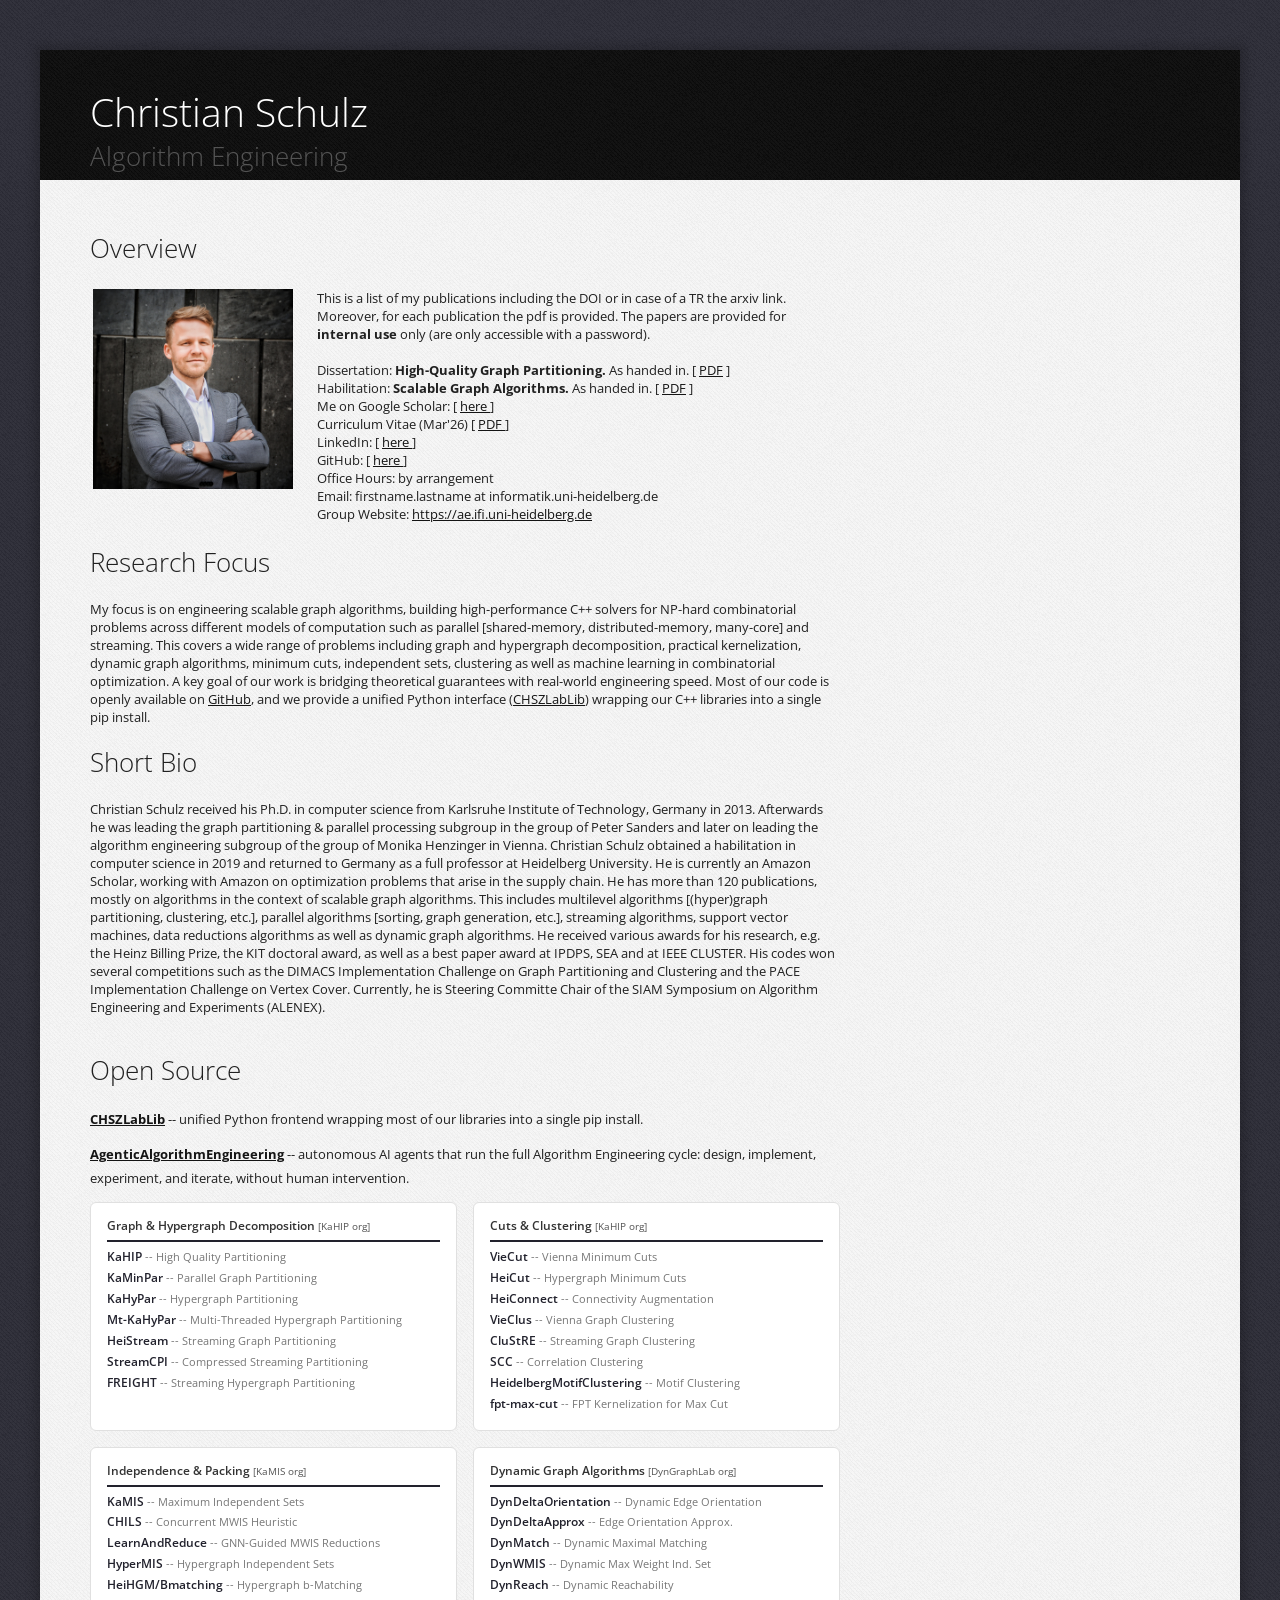
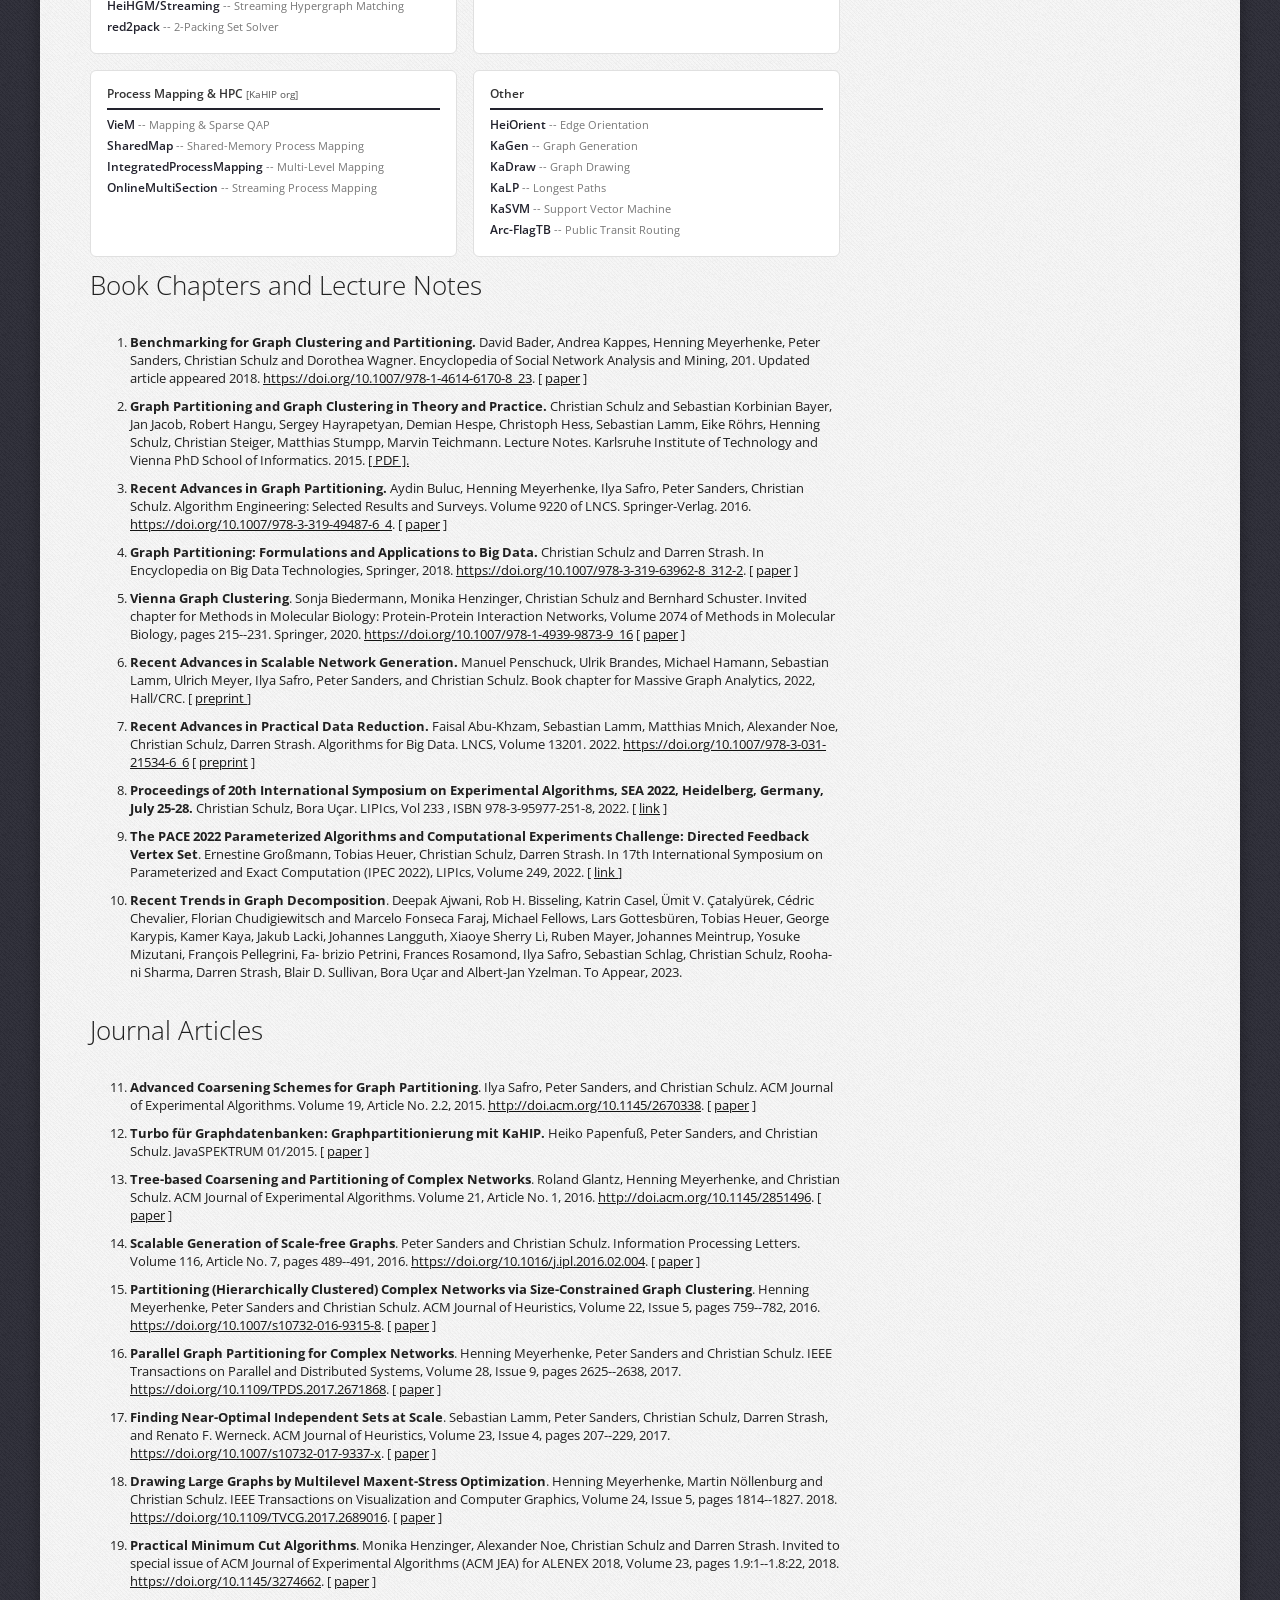
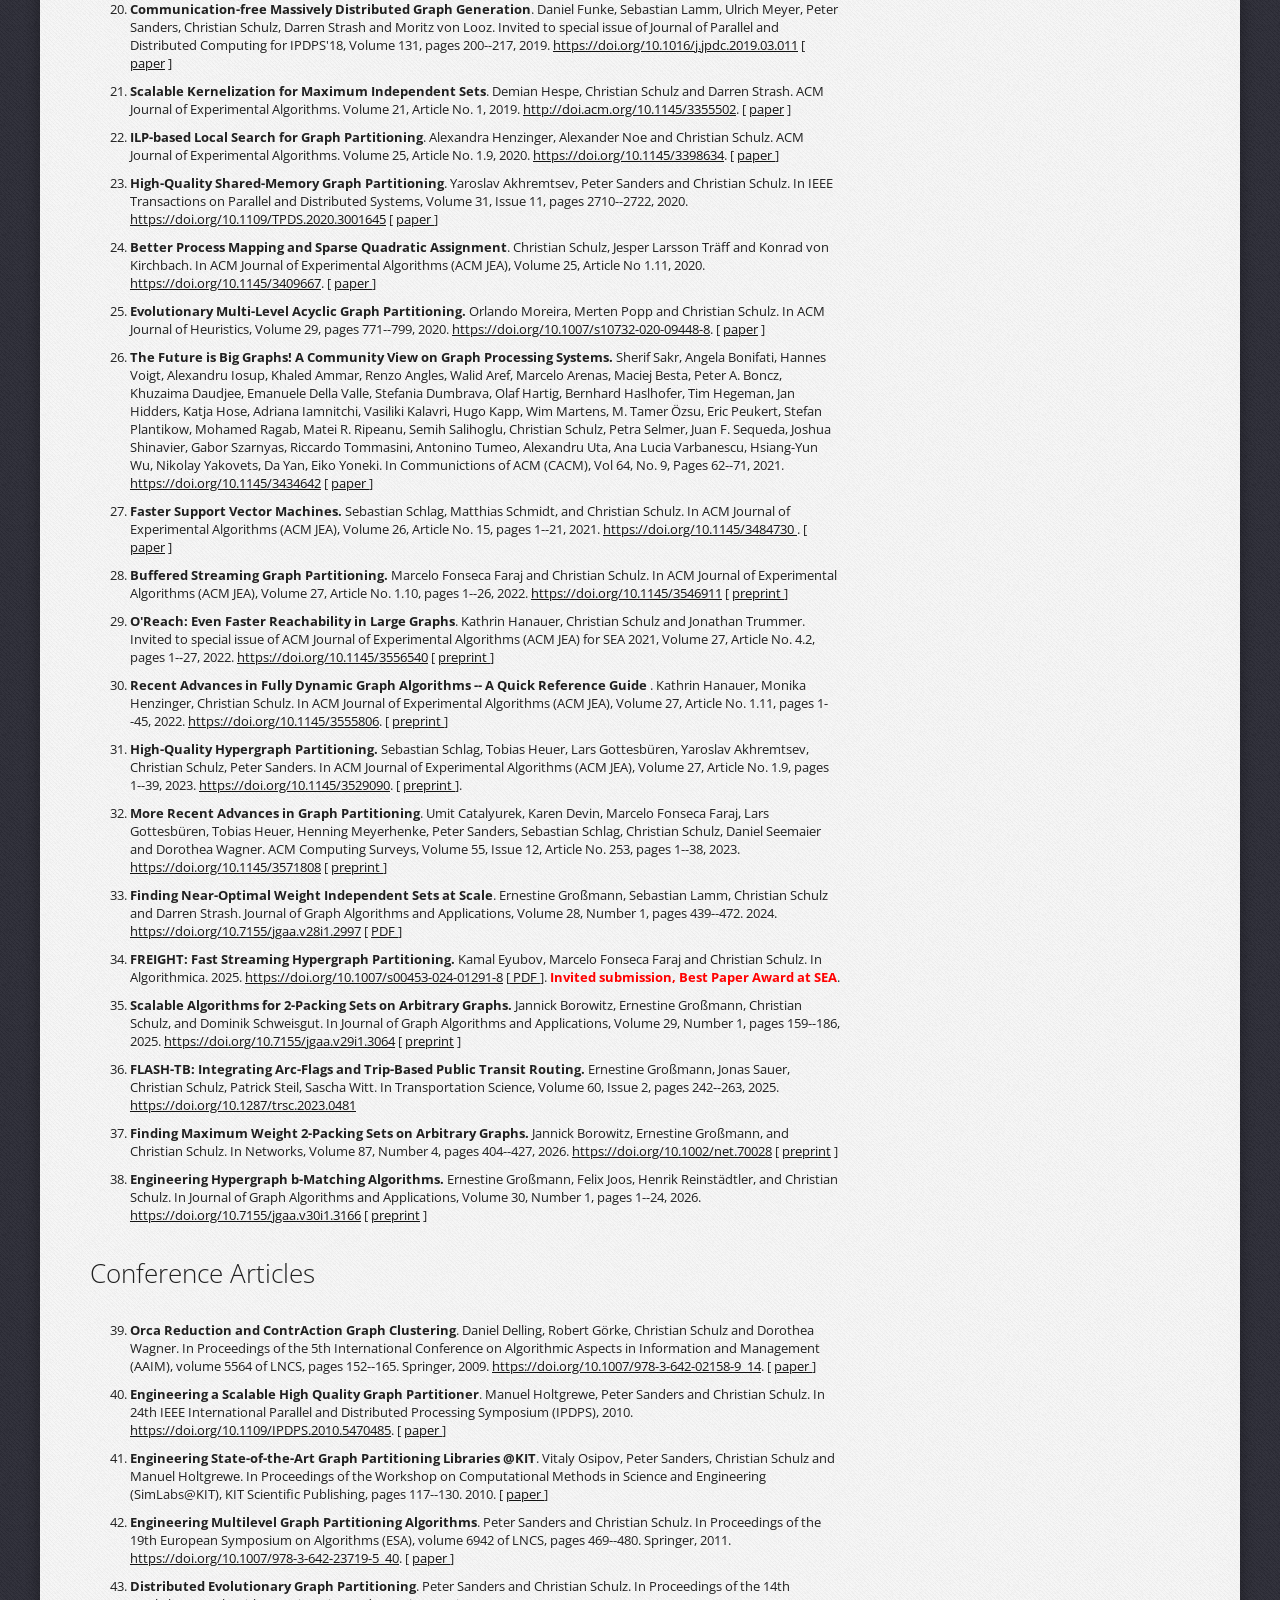
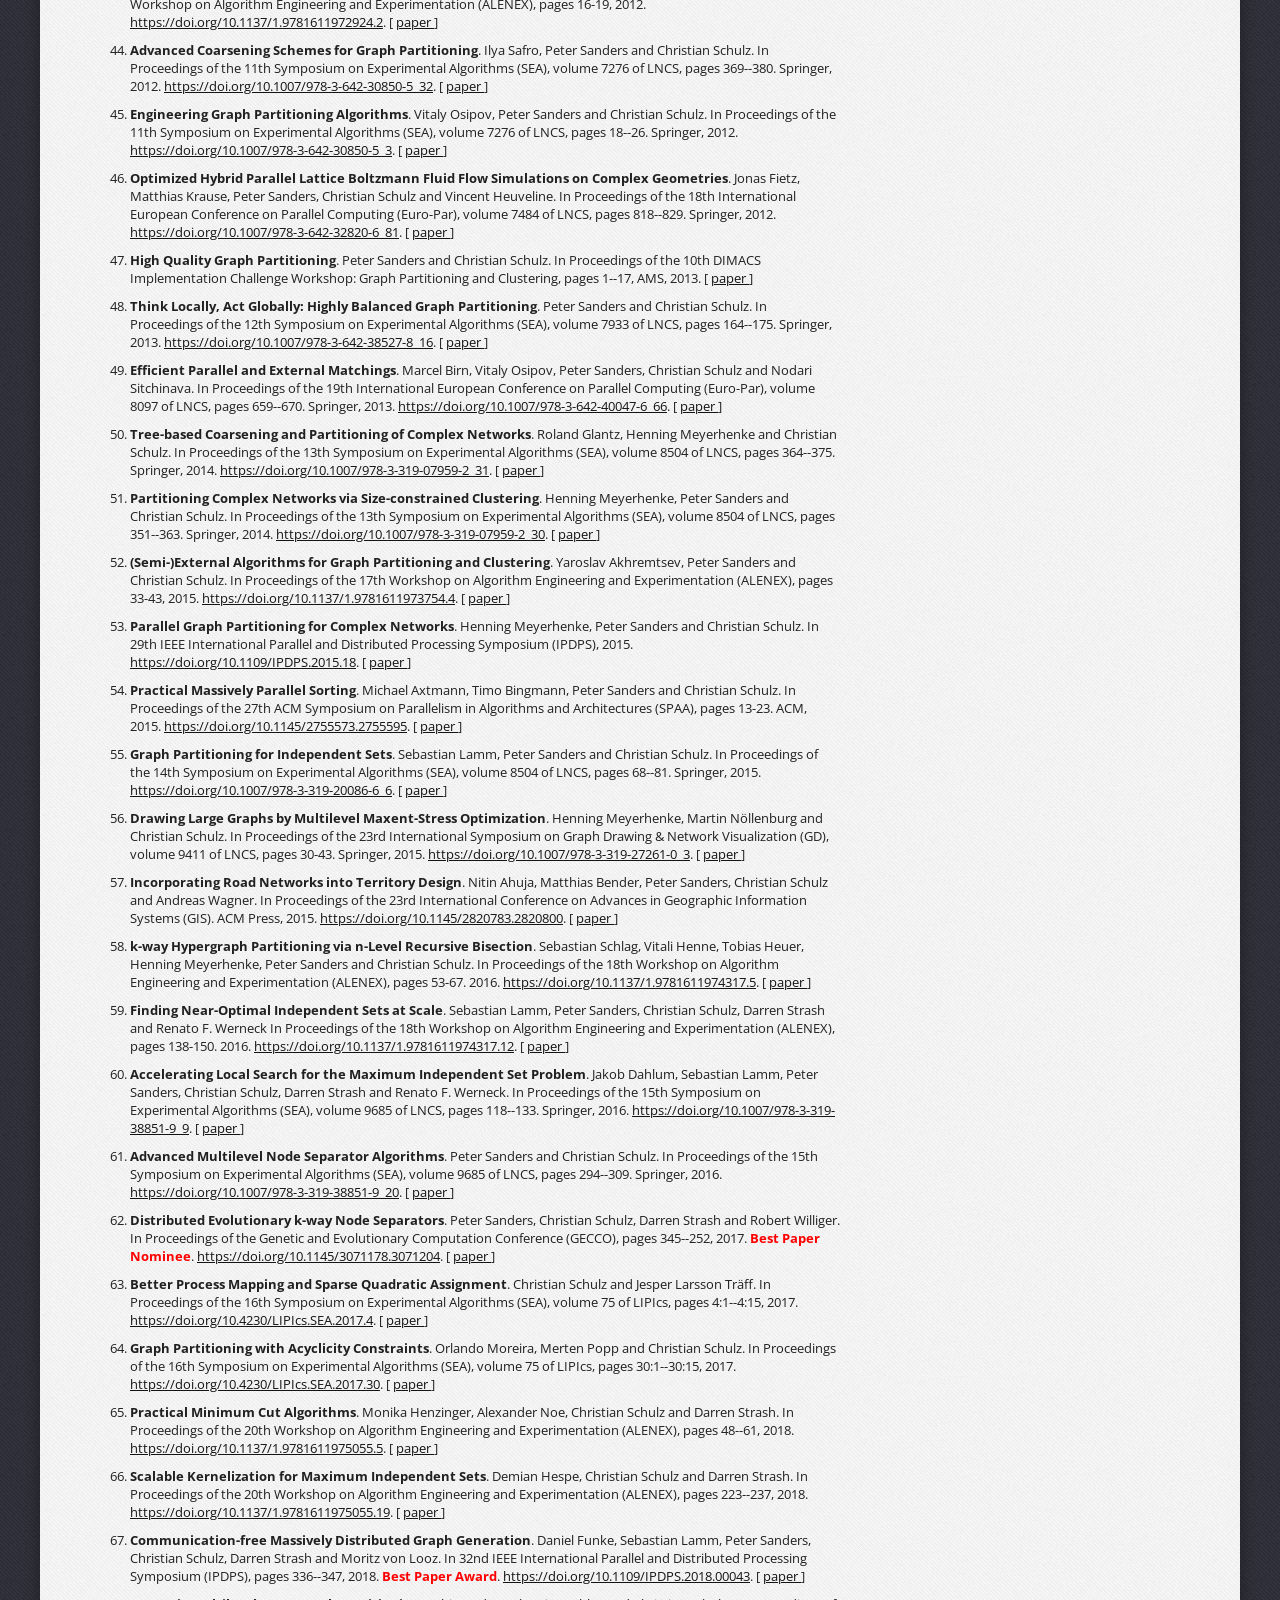
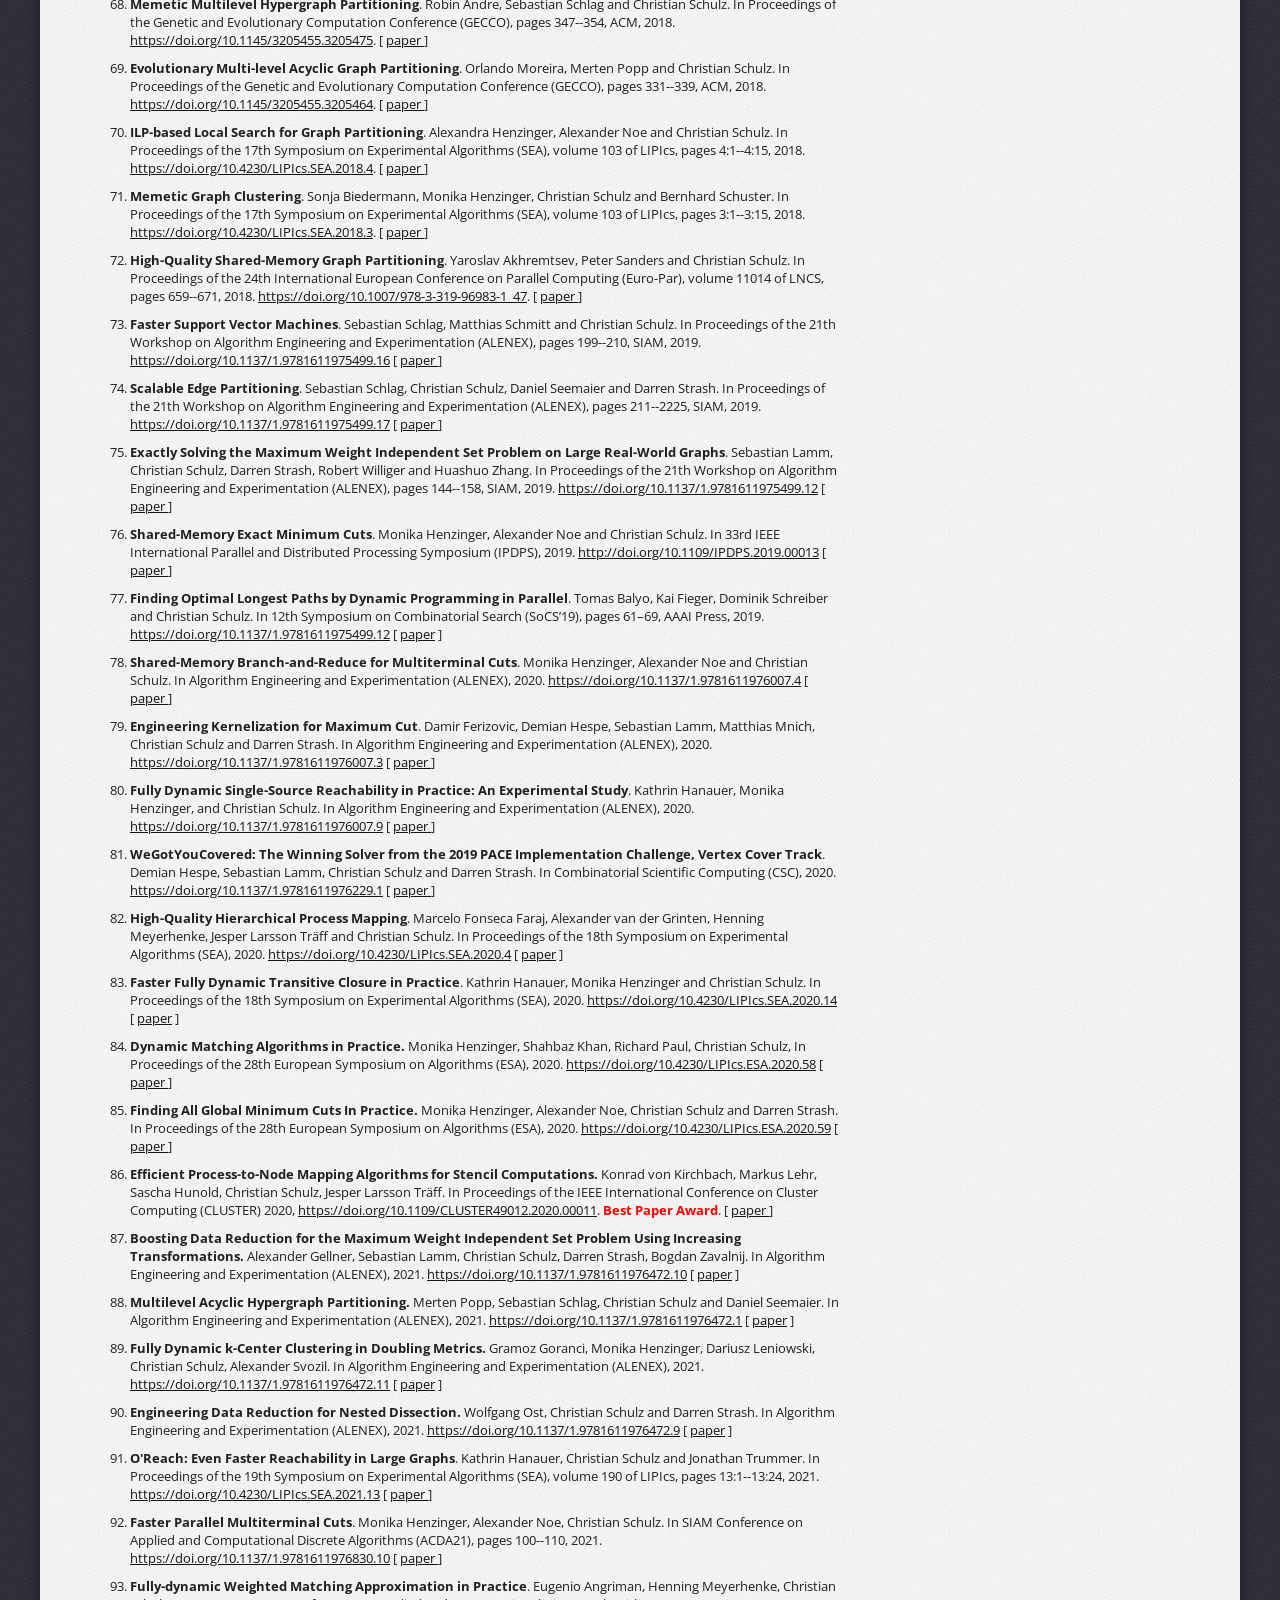
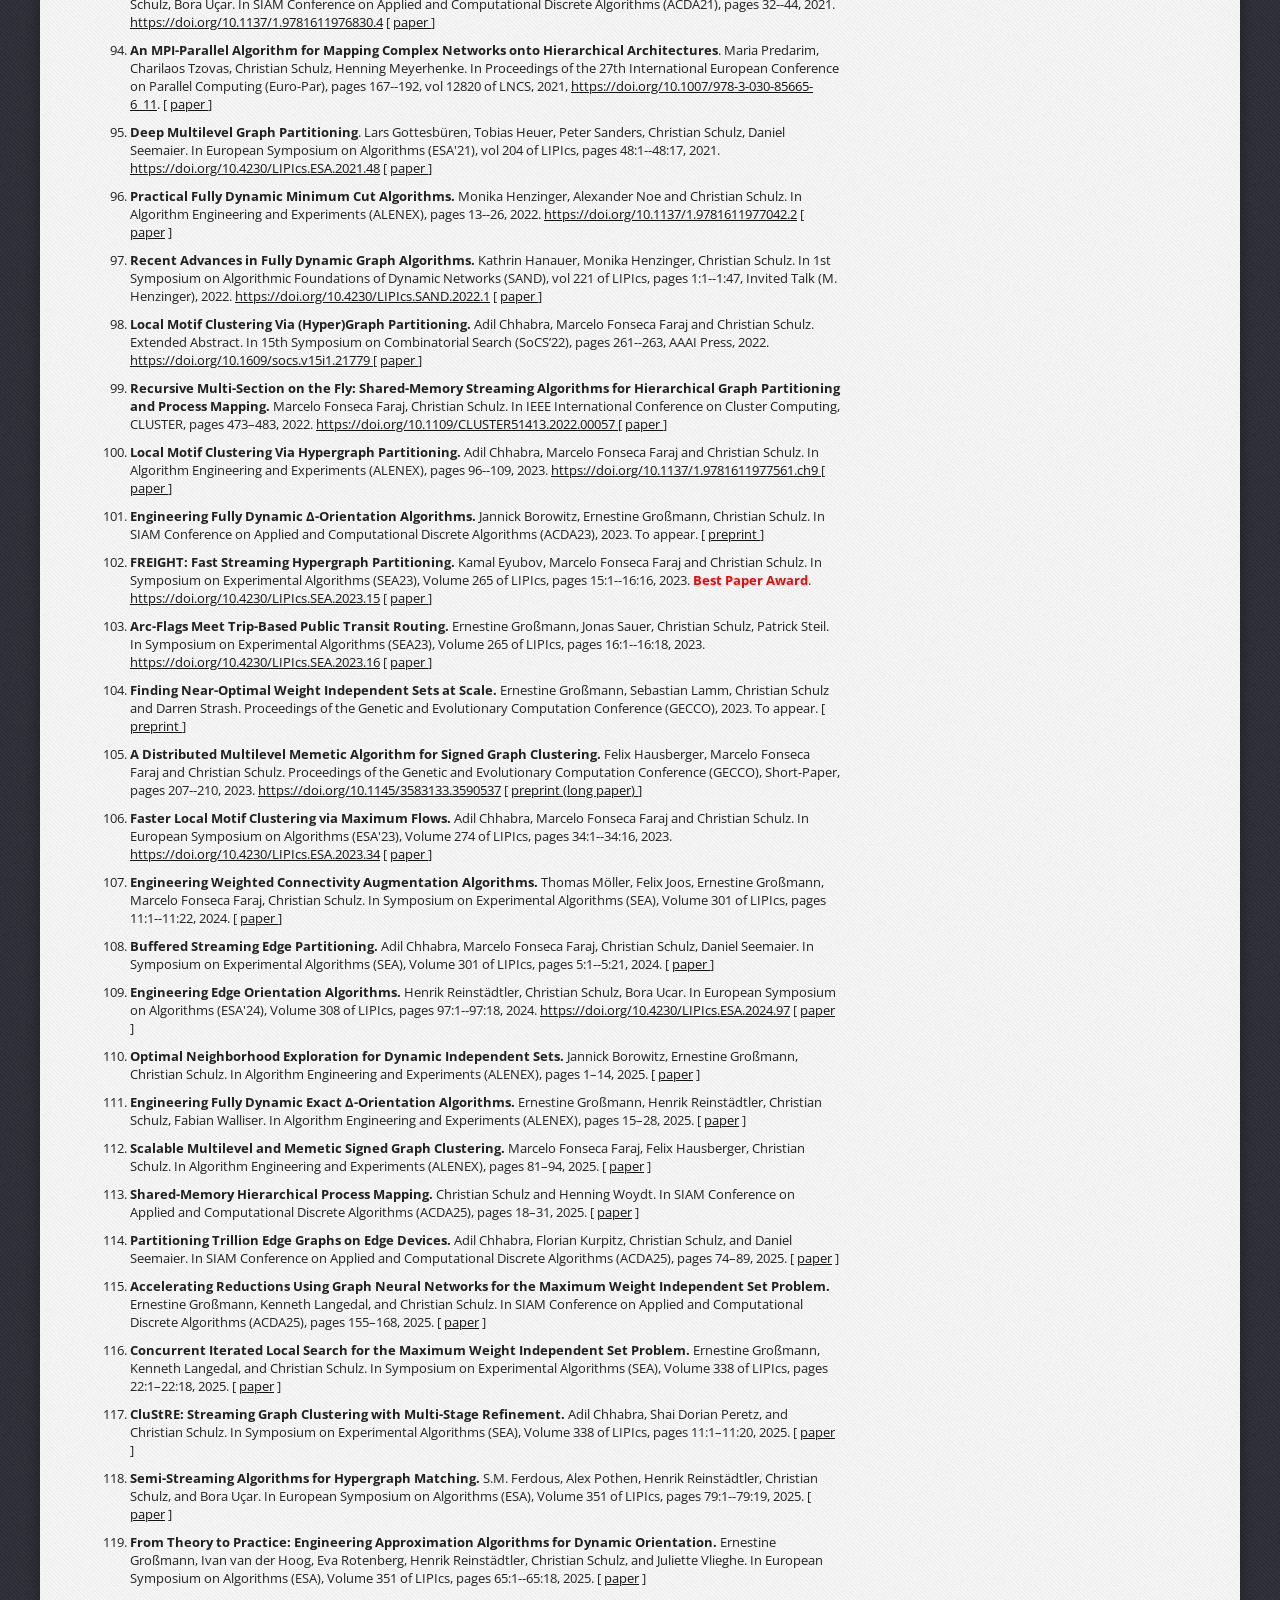
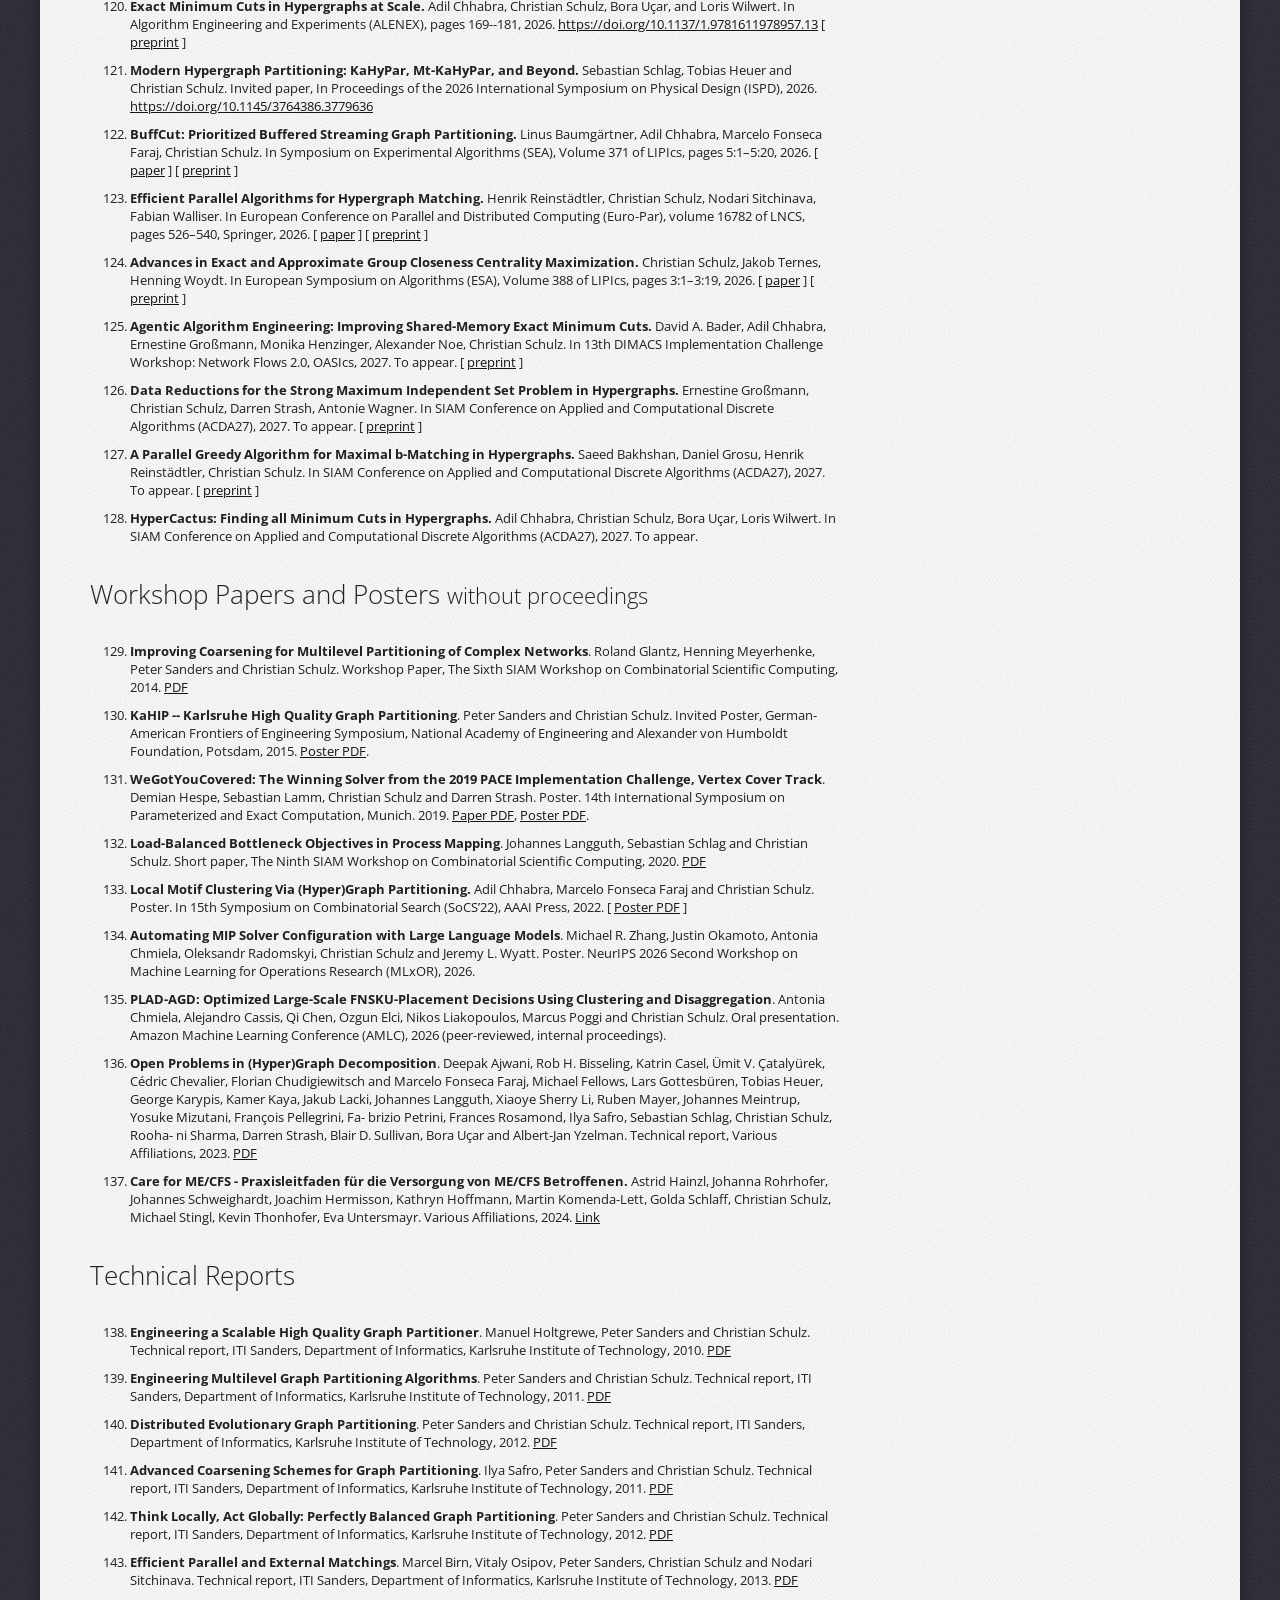
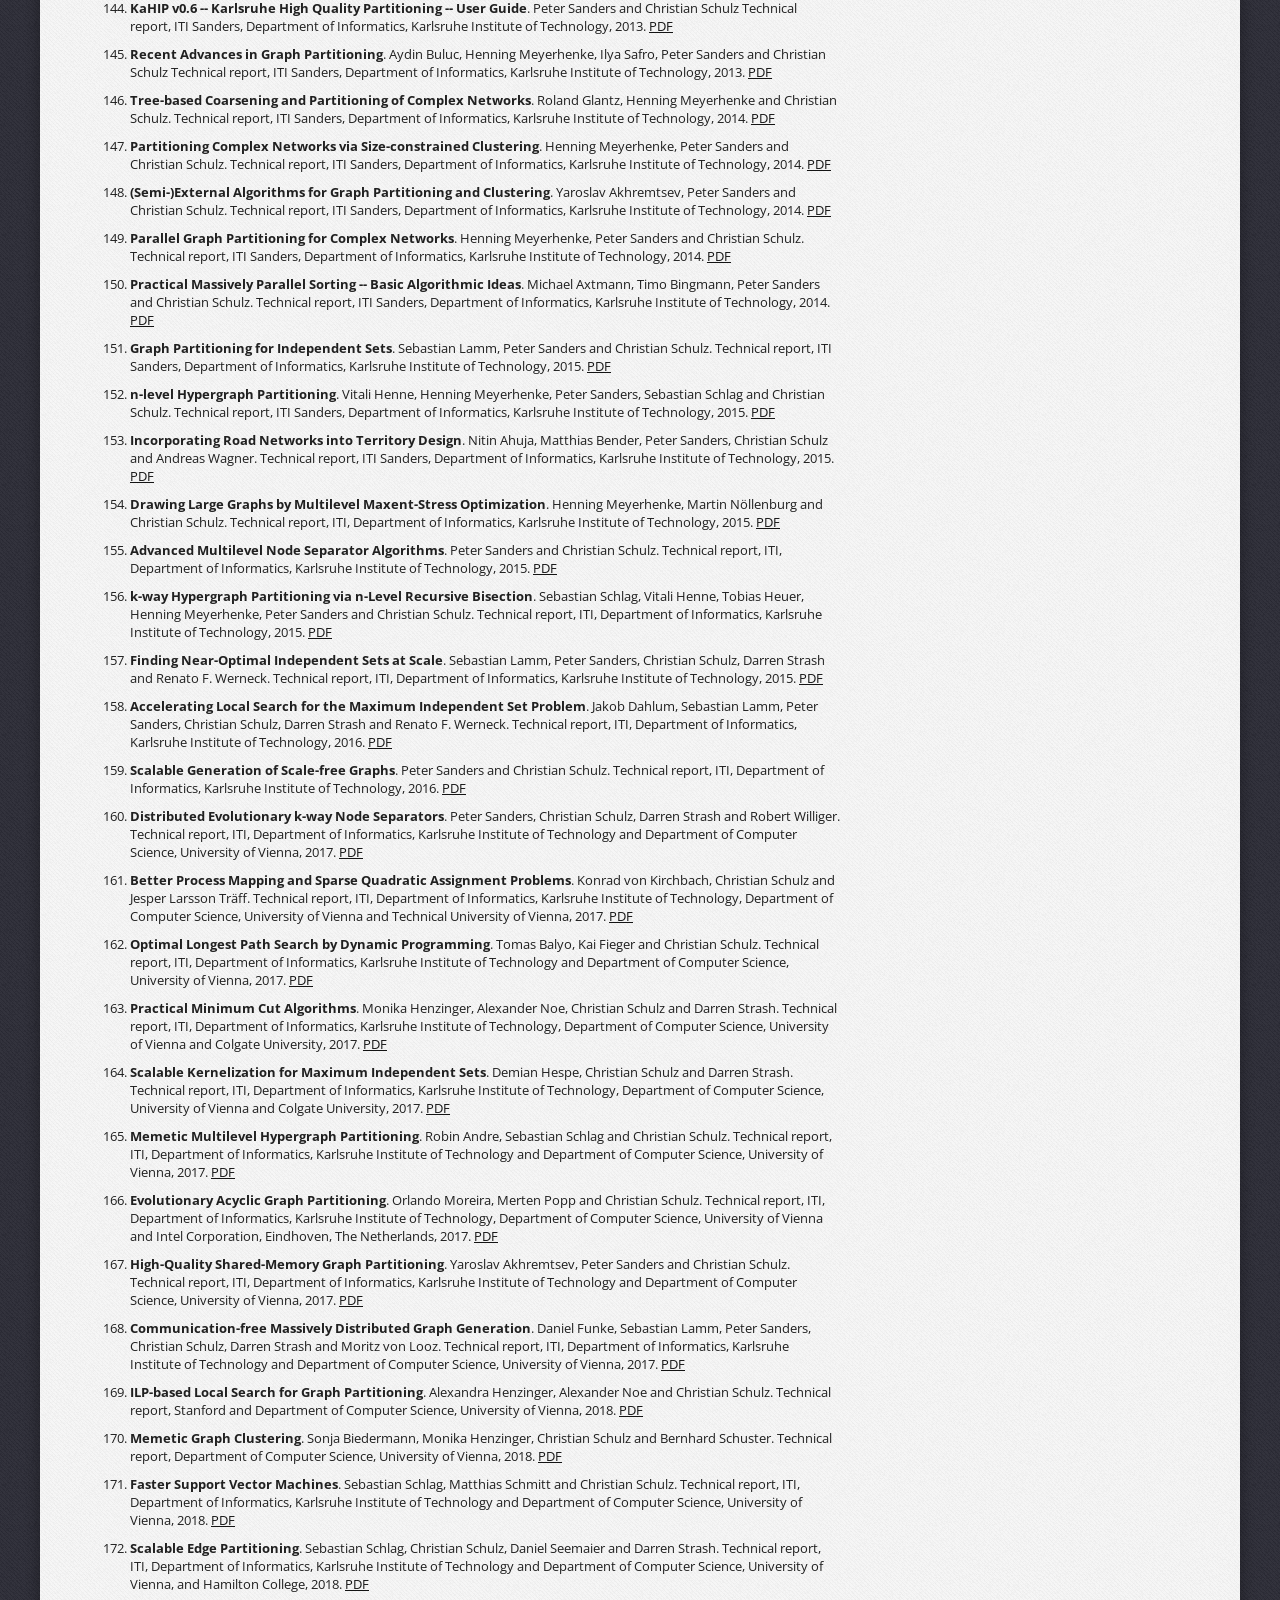
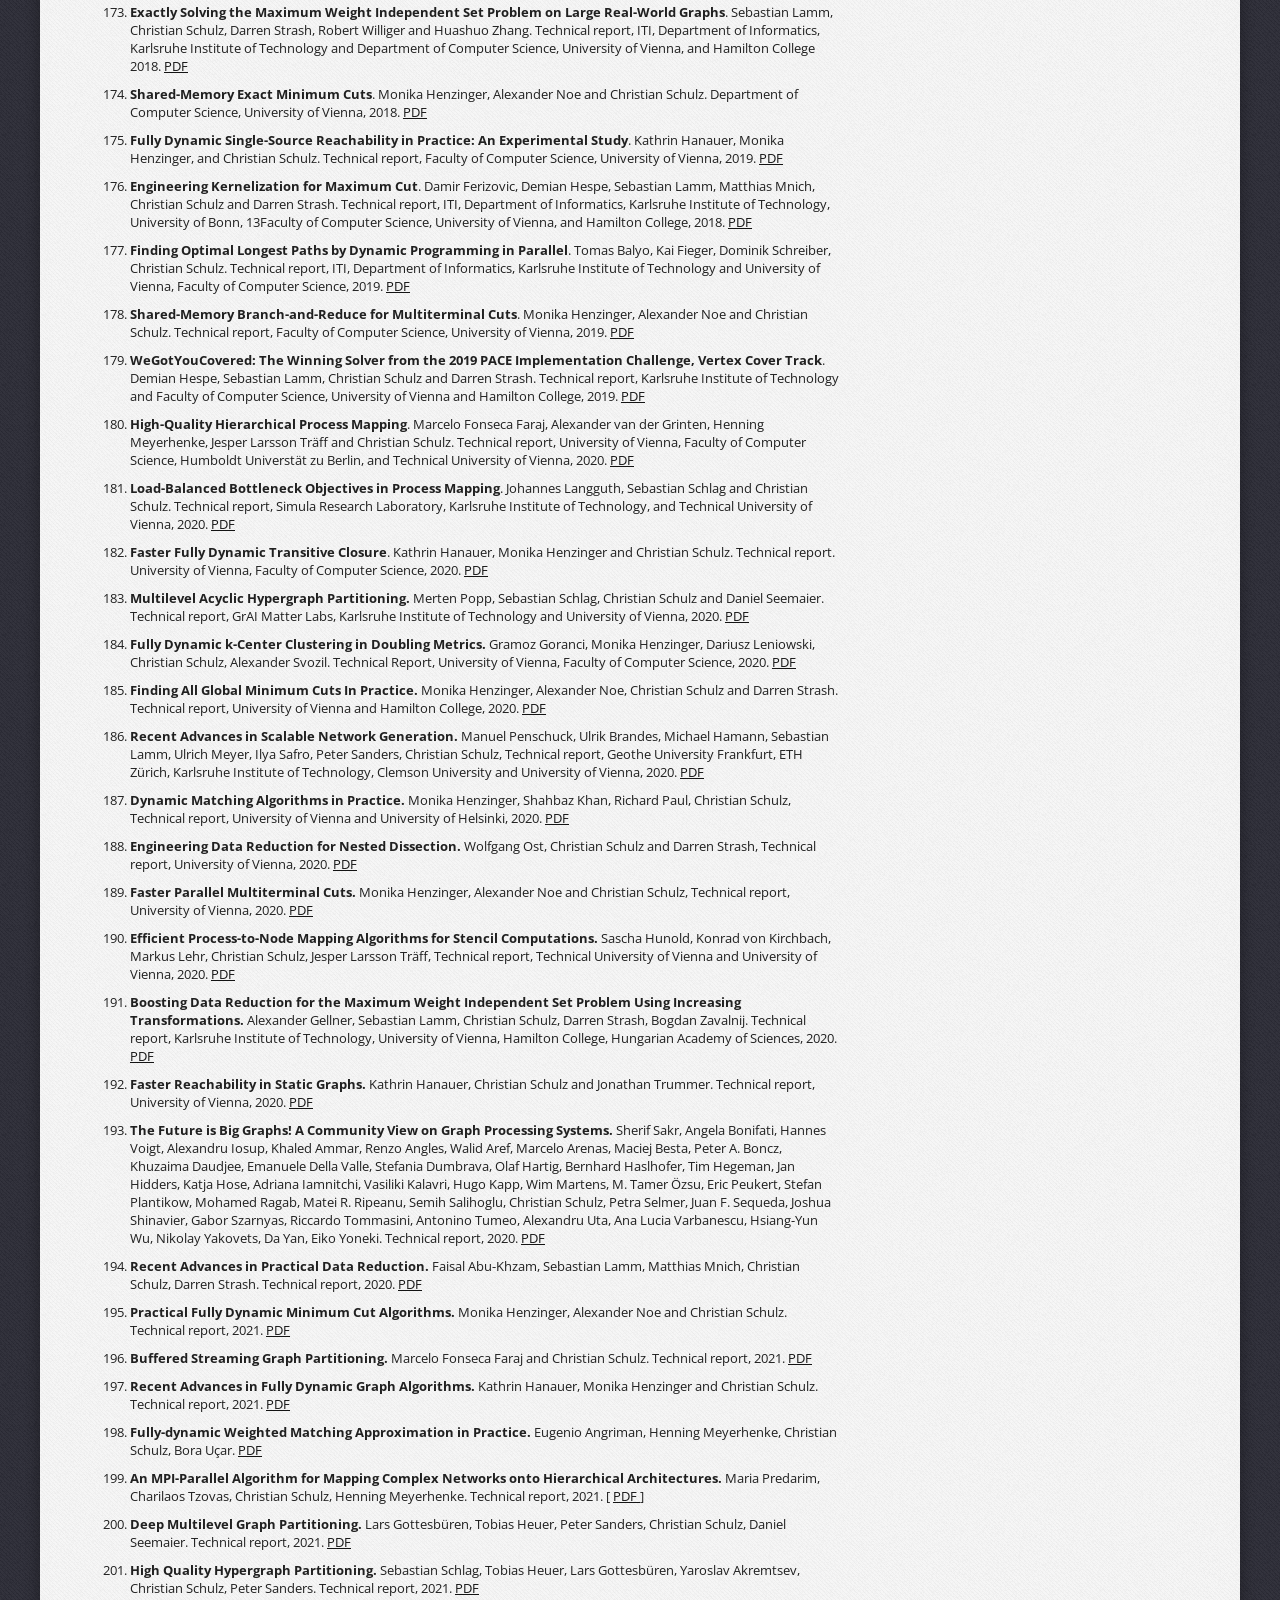
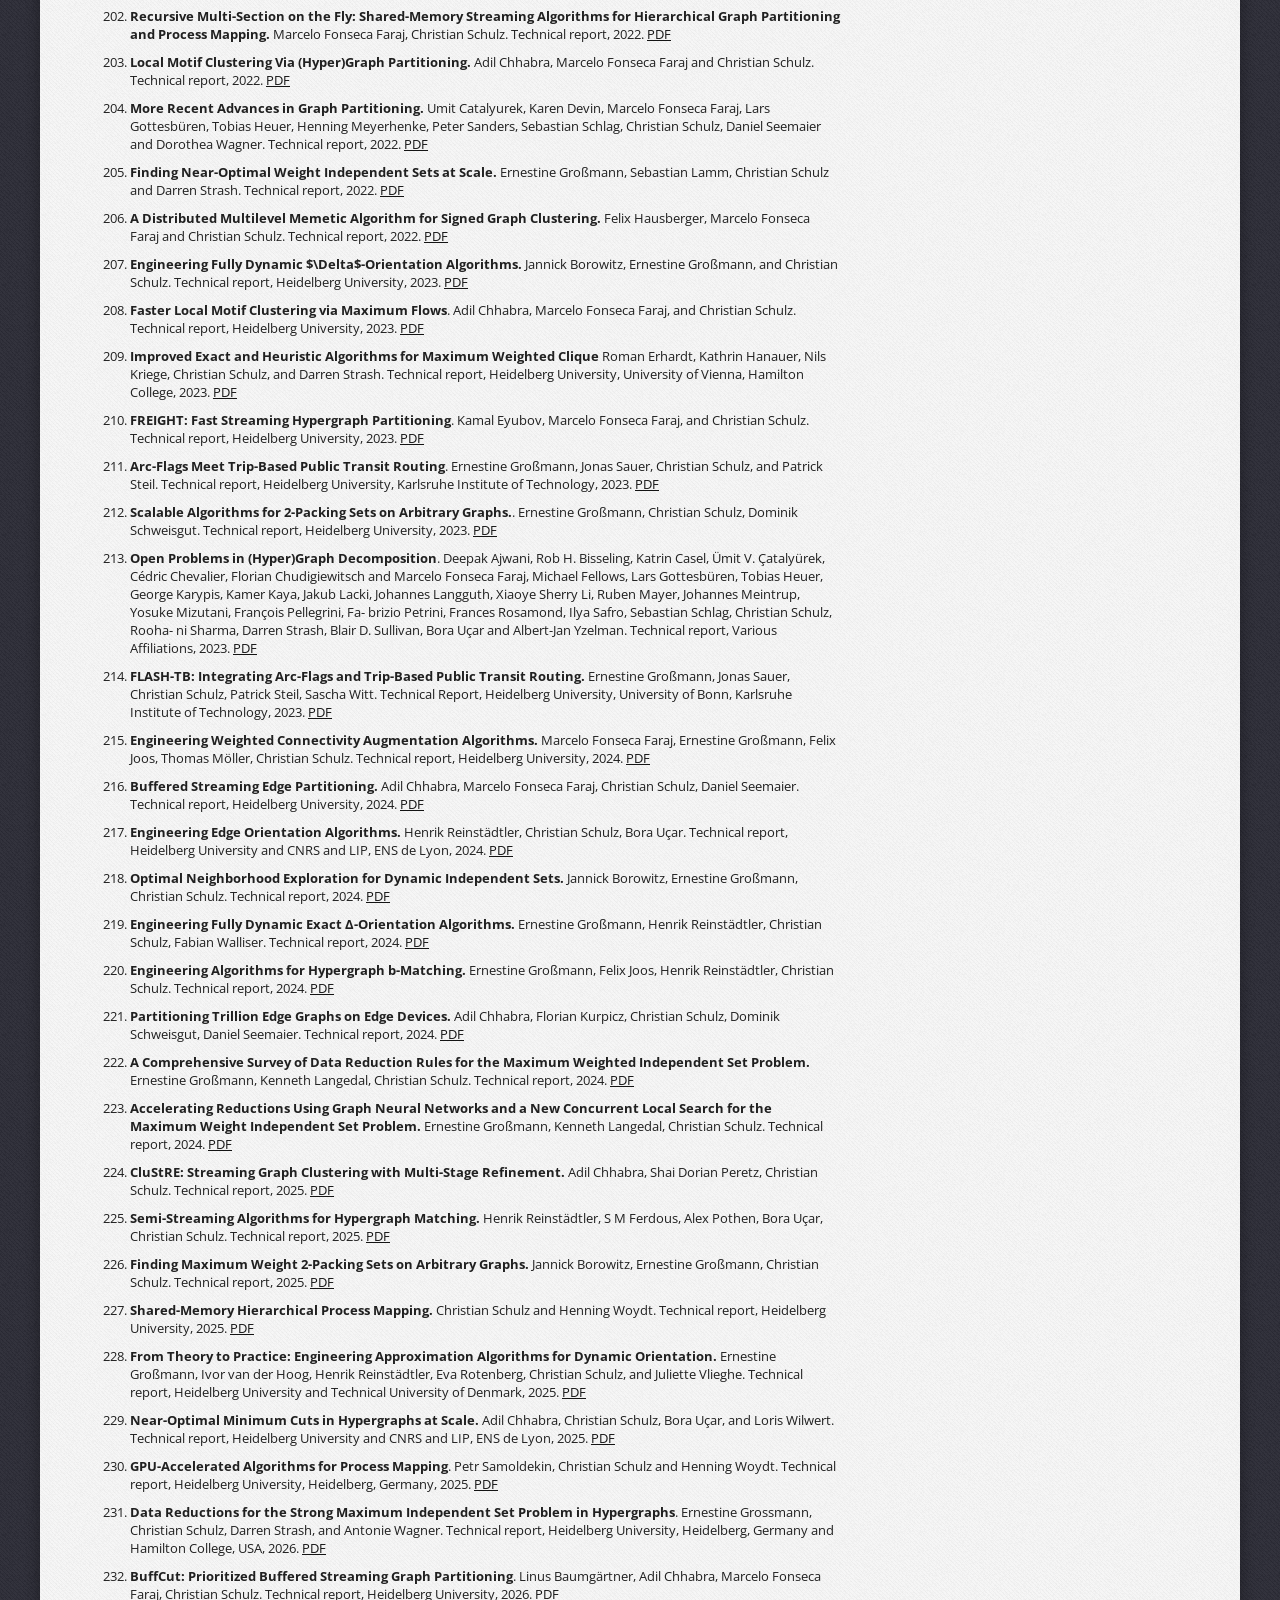
==== commit 5339b253: "Add preprint link to ACDA 2027 b-matching paper" ====
--- a/index.html
+++ b/index.html
@@ -775,6 +775,7 @@
 <li><b>A Parallel Greedy Algorithm for Maximal b-Matching in Hypergraphs.</b>
 Saeed Bakhshan, Daniel Grosu, Henrik Reinstädtler, Christian Schulz.
 In SIAM Conference on Applied and Computational Discrete Algorithms (ACDA27), 2027. To appear.
+[ <a href="https://arxiv.org/abs/2611.15615">preprint</a> ]
 </li>
 
 <li><b>HyperCactus: Finding all Minimum Cuts in Hypergraphs.</b>
@@ -1426,6 +1427,12 @@
   <b>Balanced Hypergraph Partitioning in the Hyperedge-Stream Model</b>.
   Christian Schulz.
   Technical report, Heidelberg University, 2026. <a href="preTRs/hedgestream.pdf">PDF</a>
+</li>
+
+<li>
+  <b>A Parallel Greedy Algorithm for Maximal b-Matching in Hypergraphs</b>.
+  Saeed Bakhshan, Daniel Grosu, Henrik Reinstädtler and Christian Schulz.
+  Technical report, Wayne State University, Heidelberg University, 2026. <a href="https://arxiv.org/abs/2611.15615">PDF</a>
 </li>
 </ol>
 
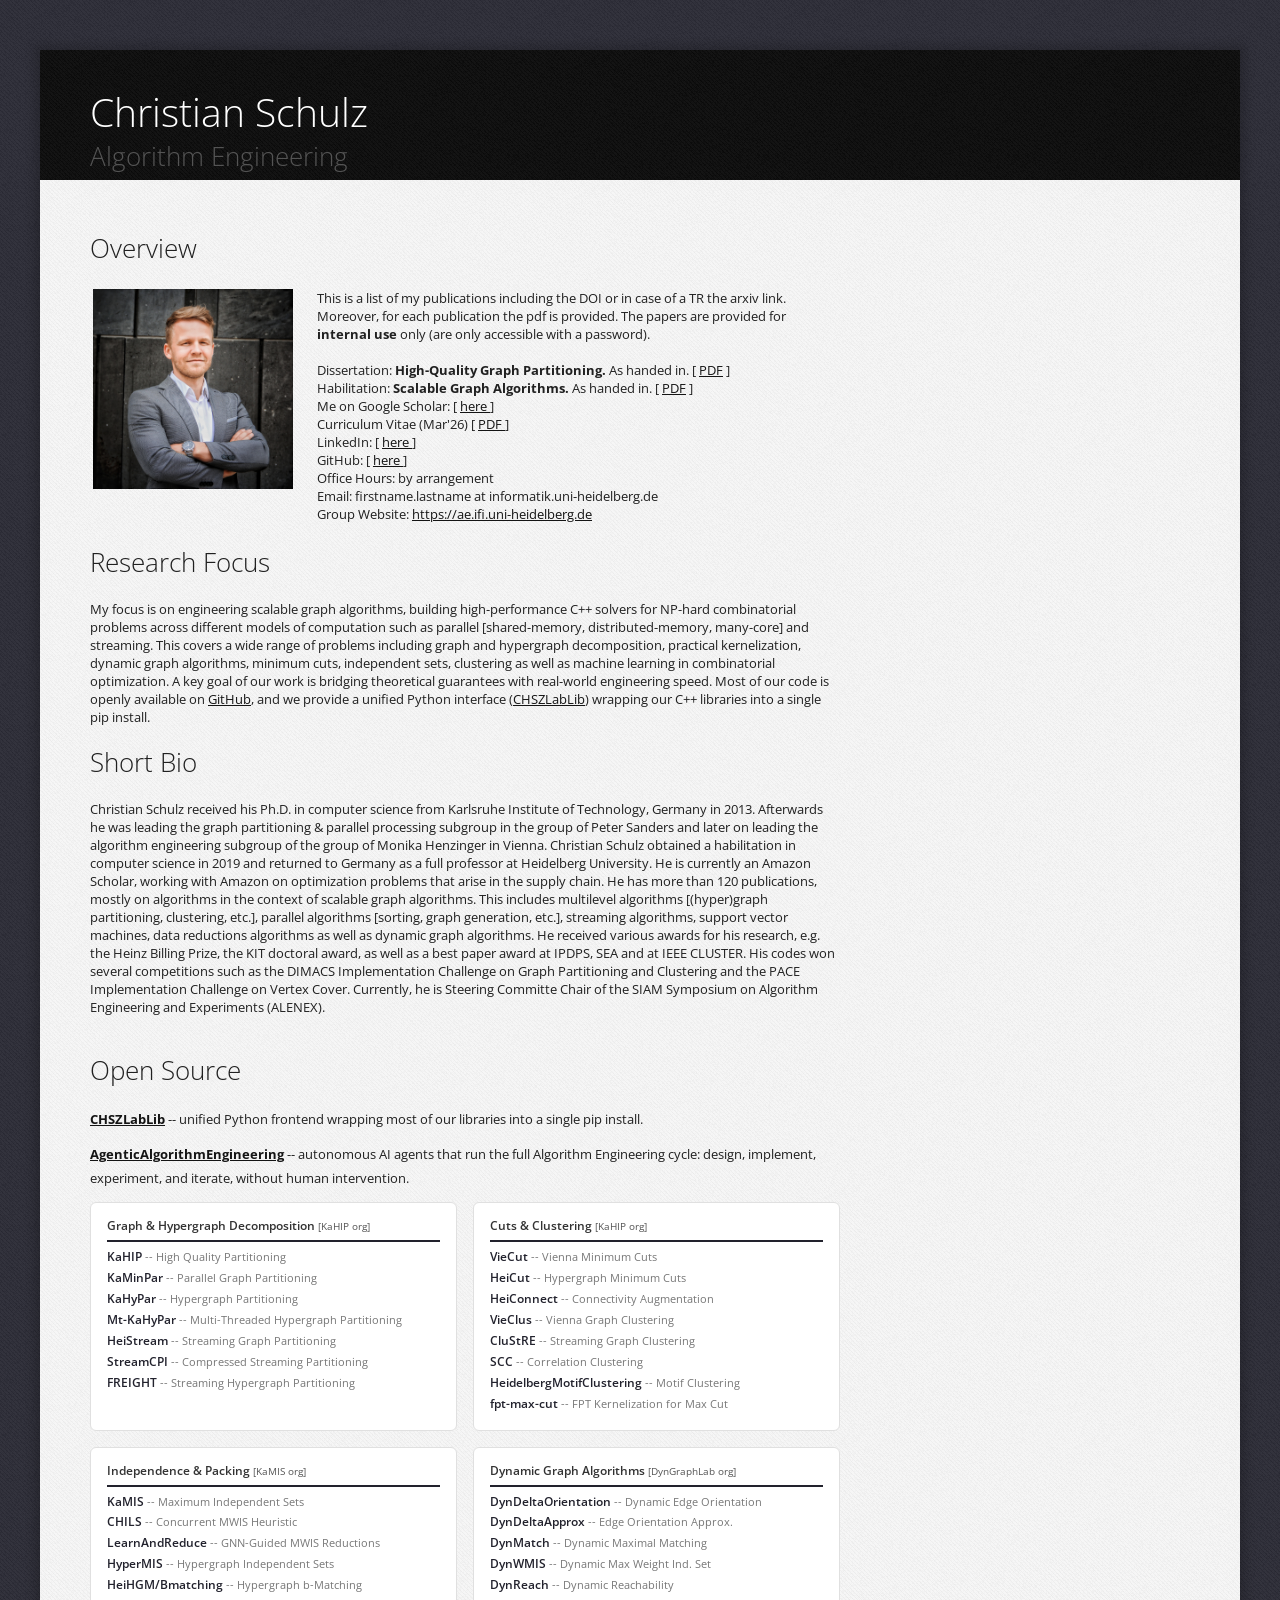
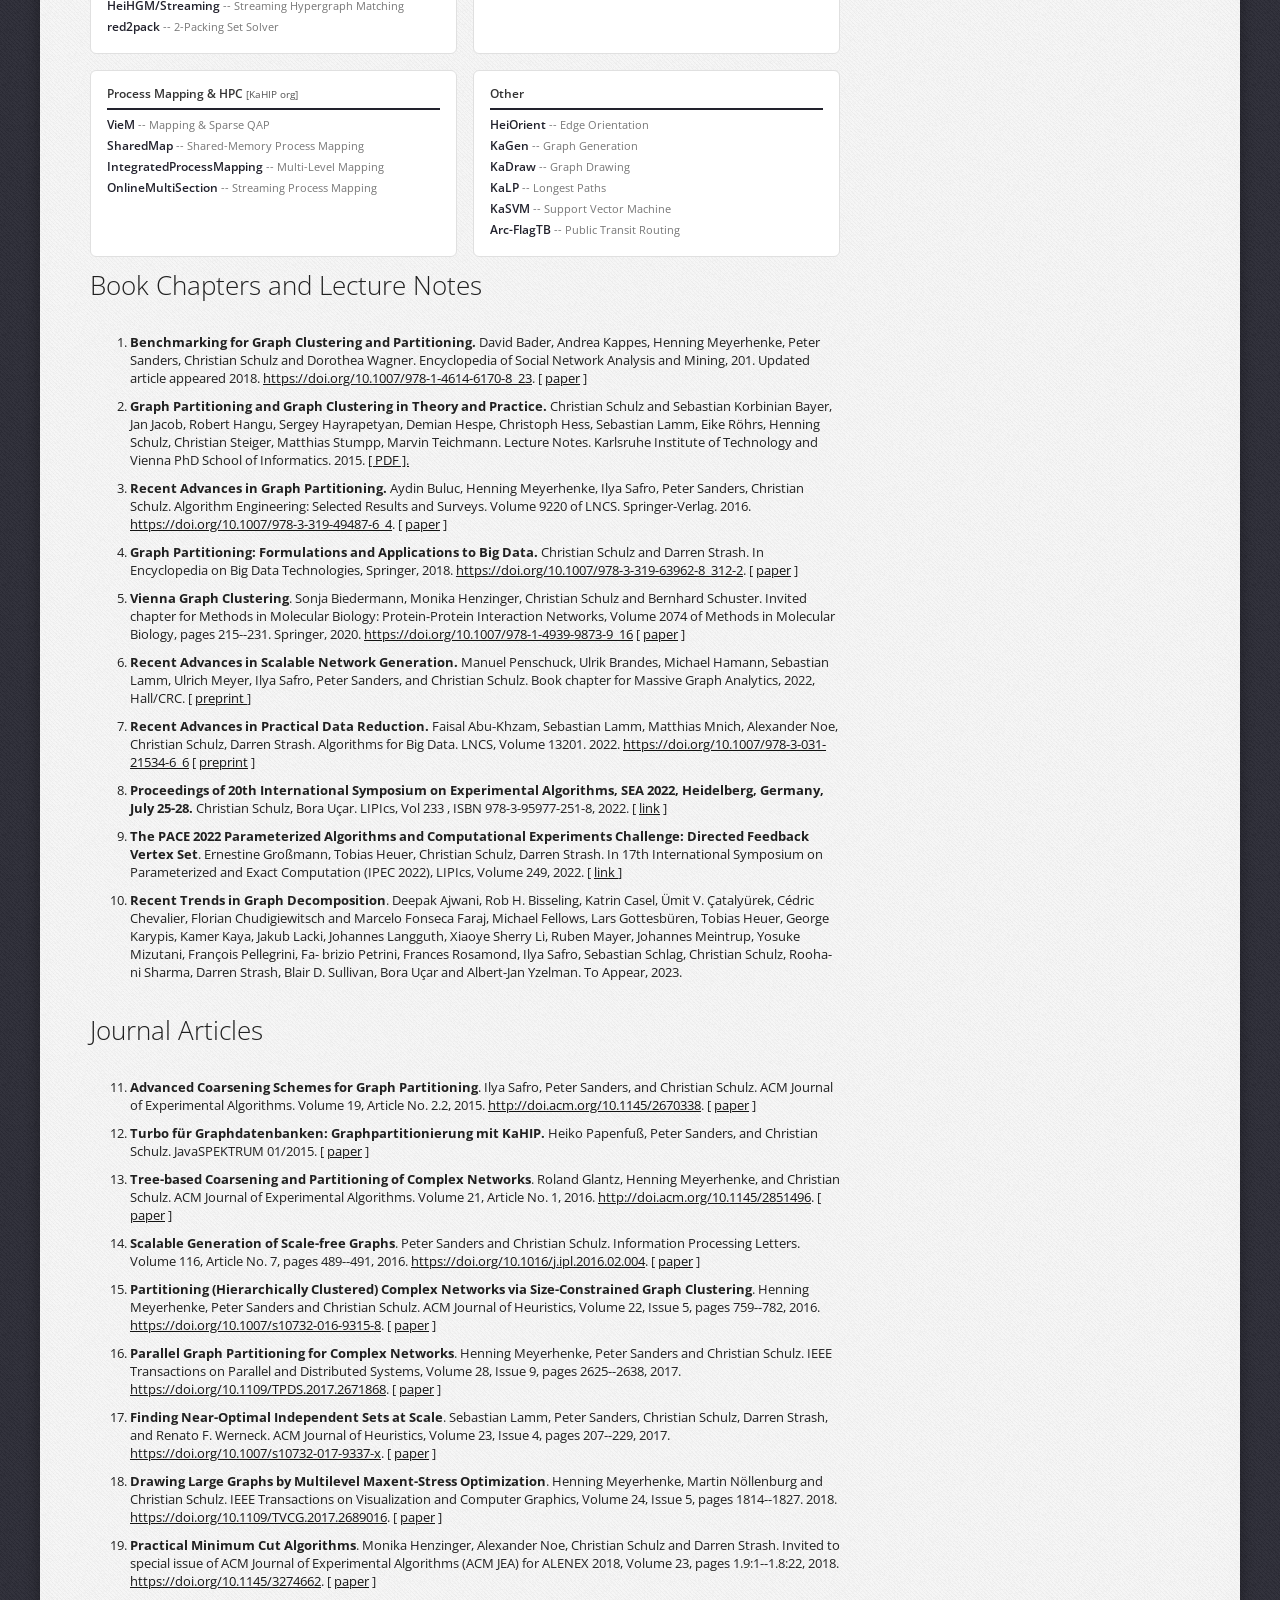
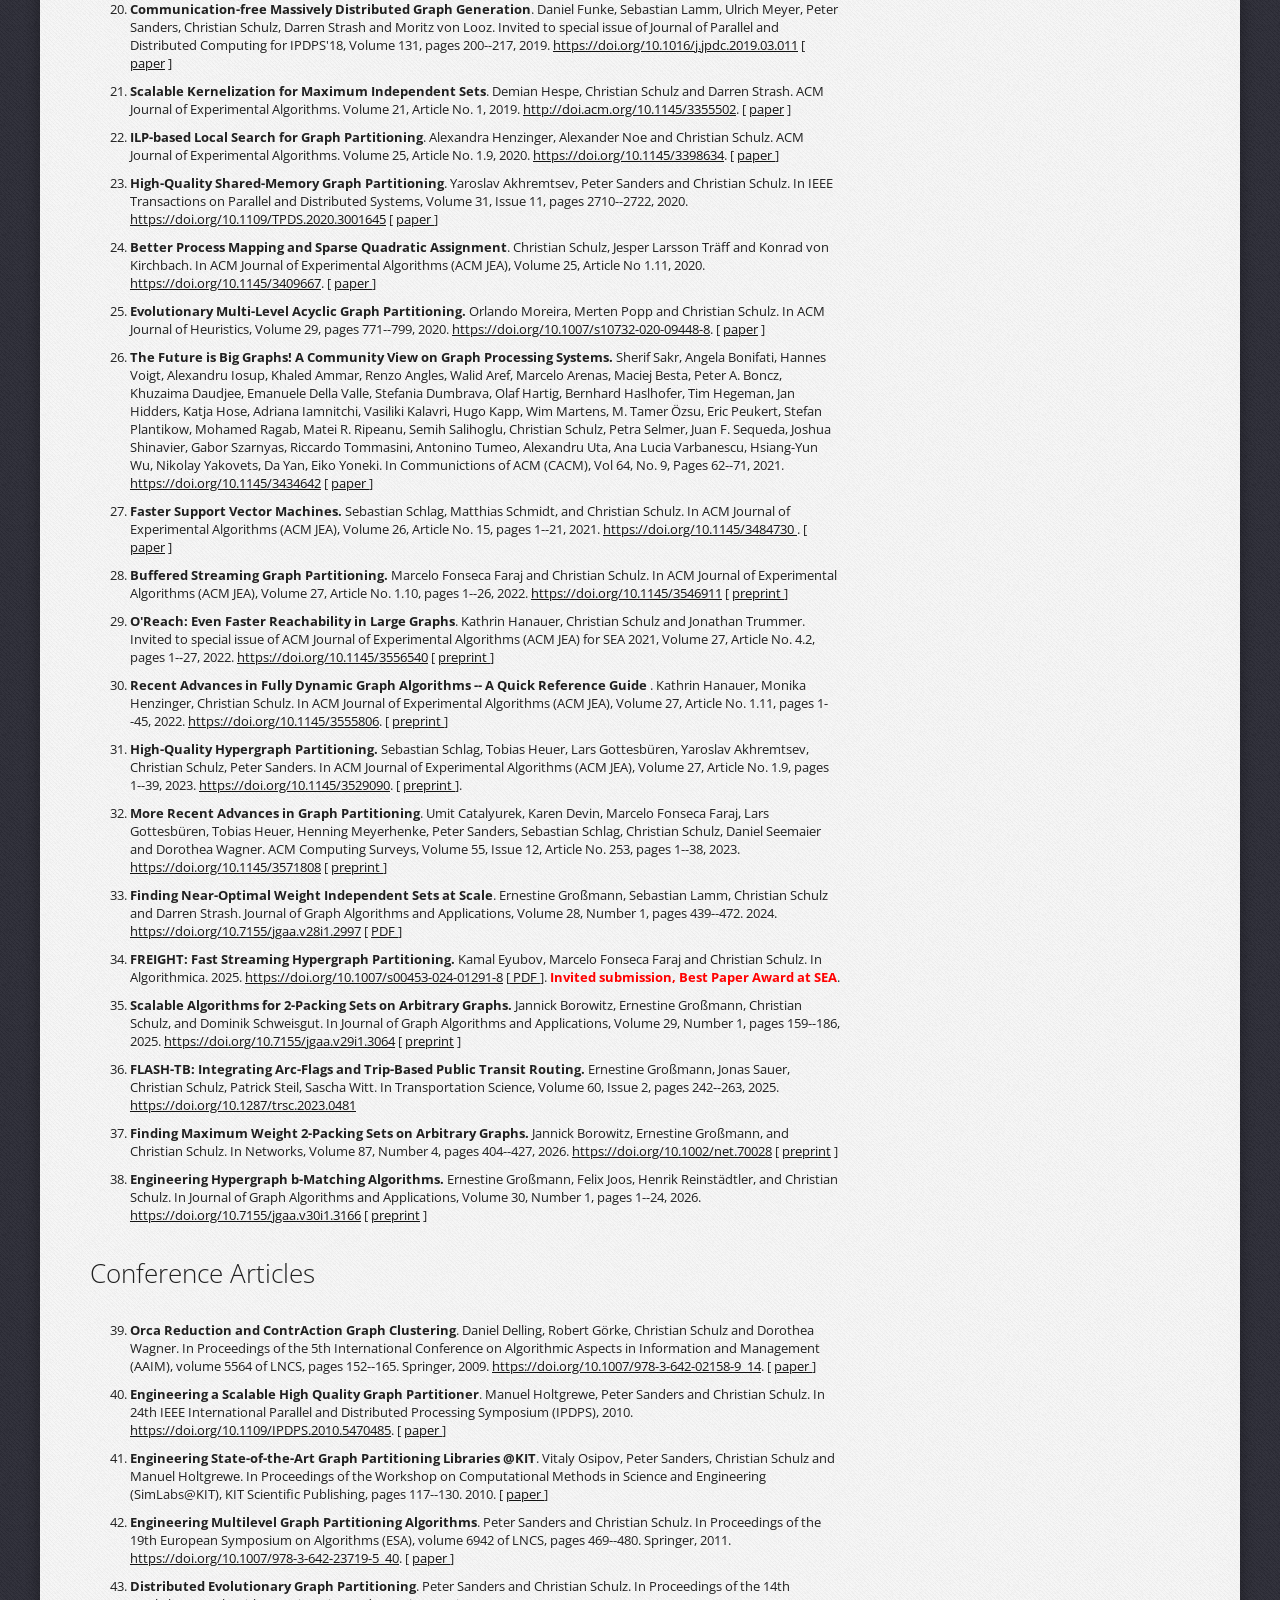
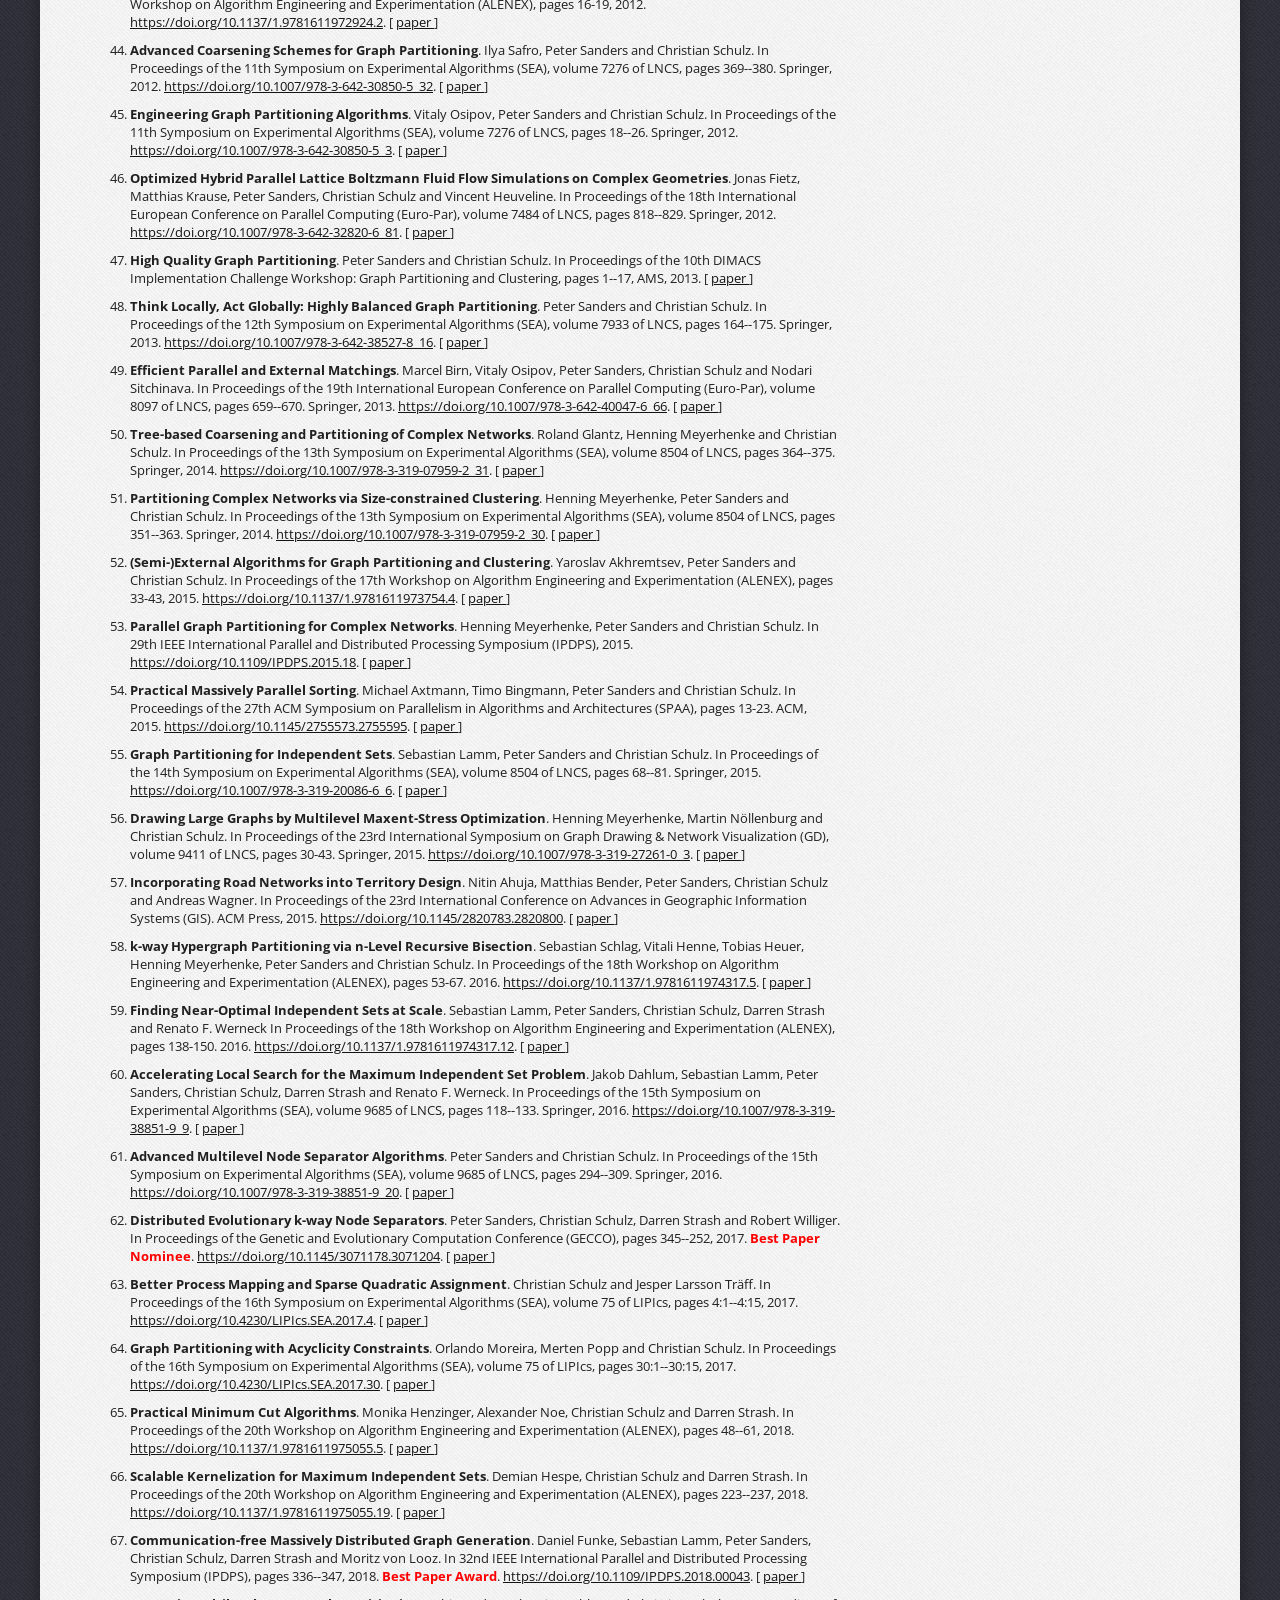
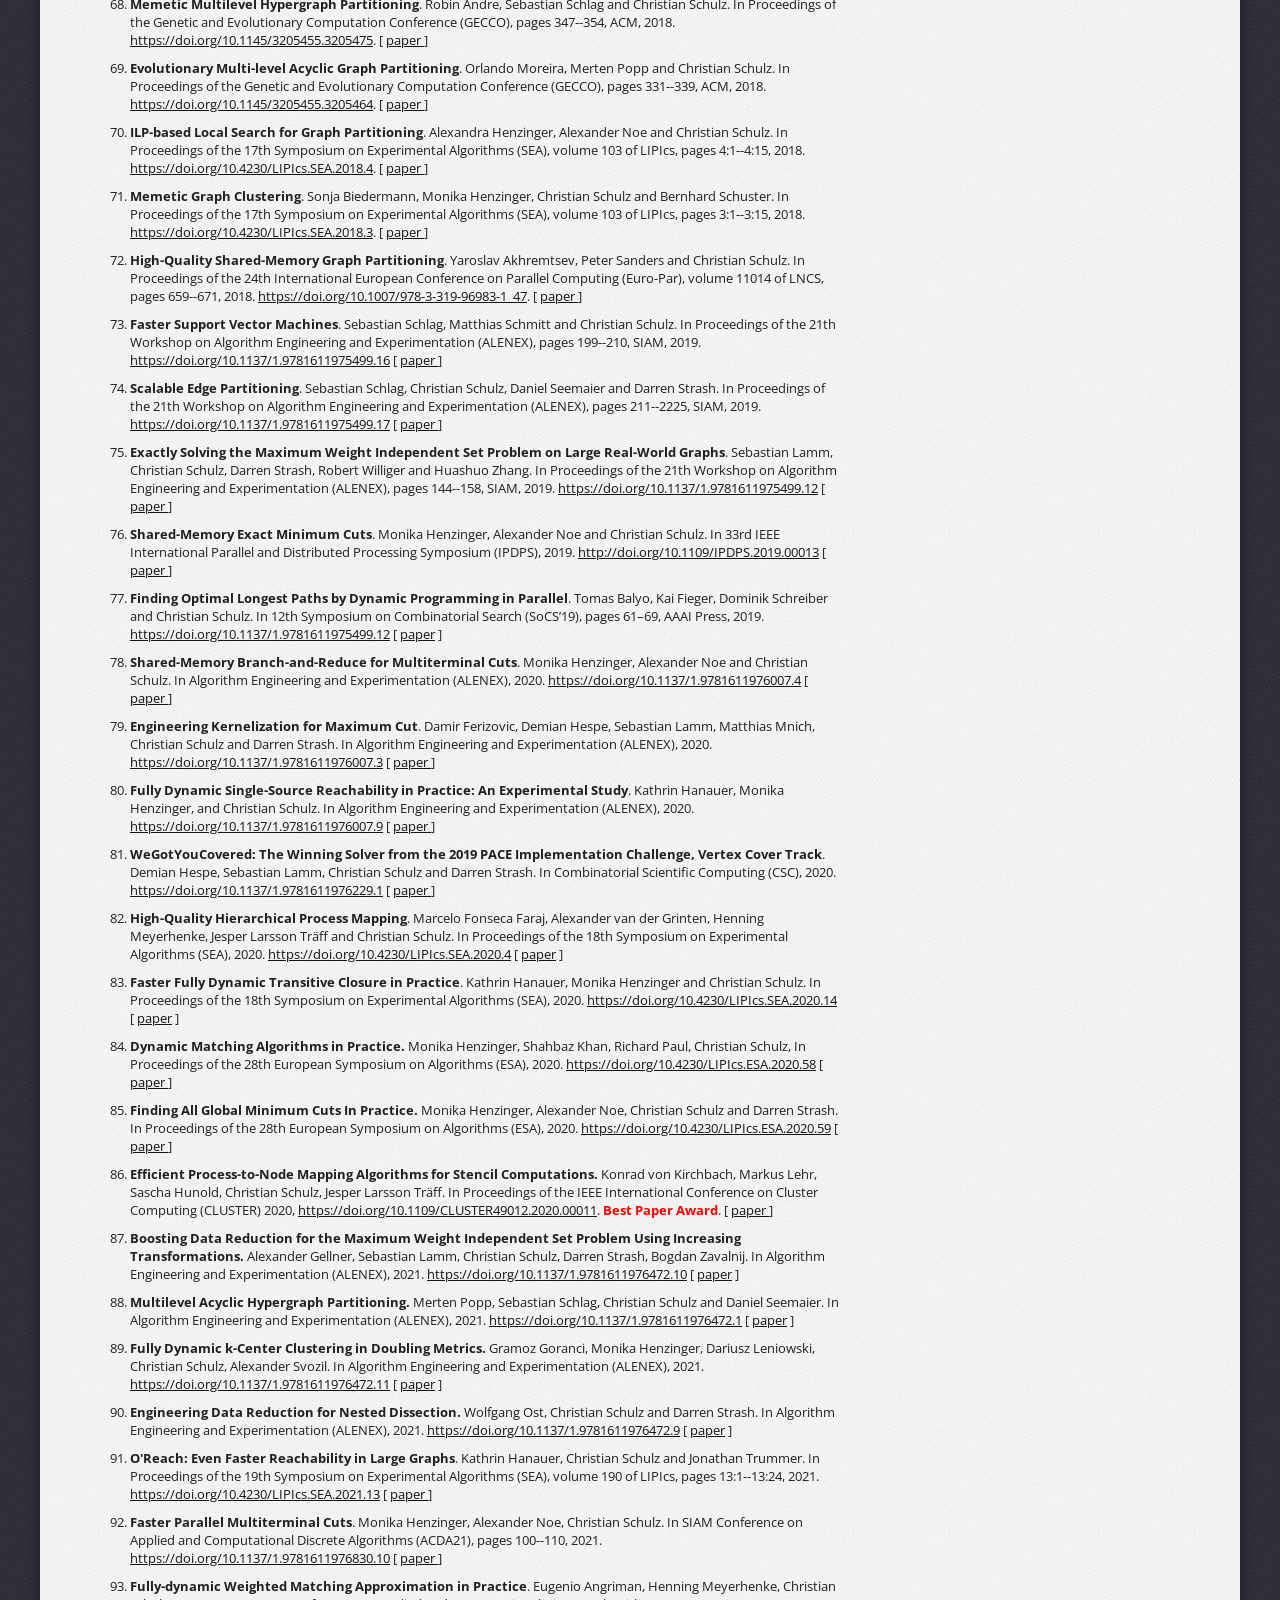
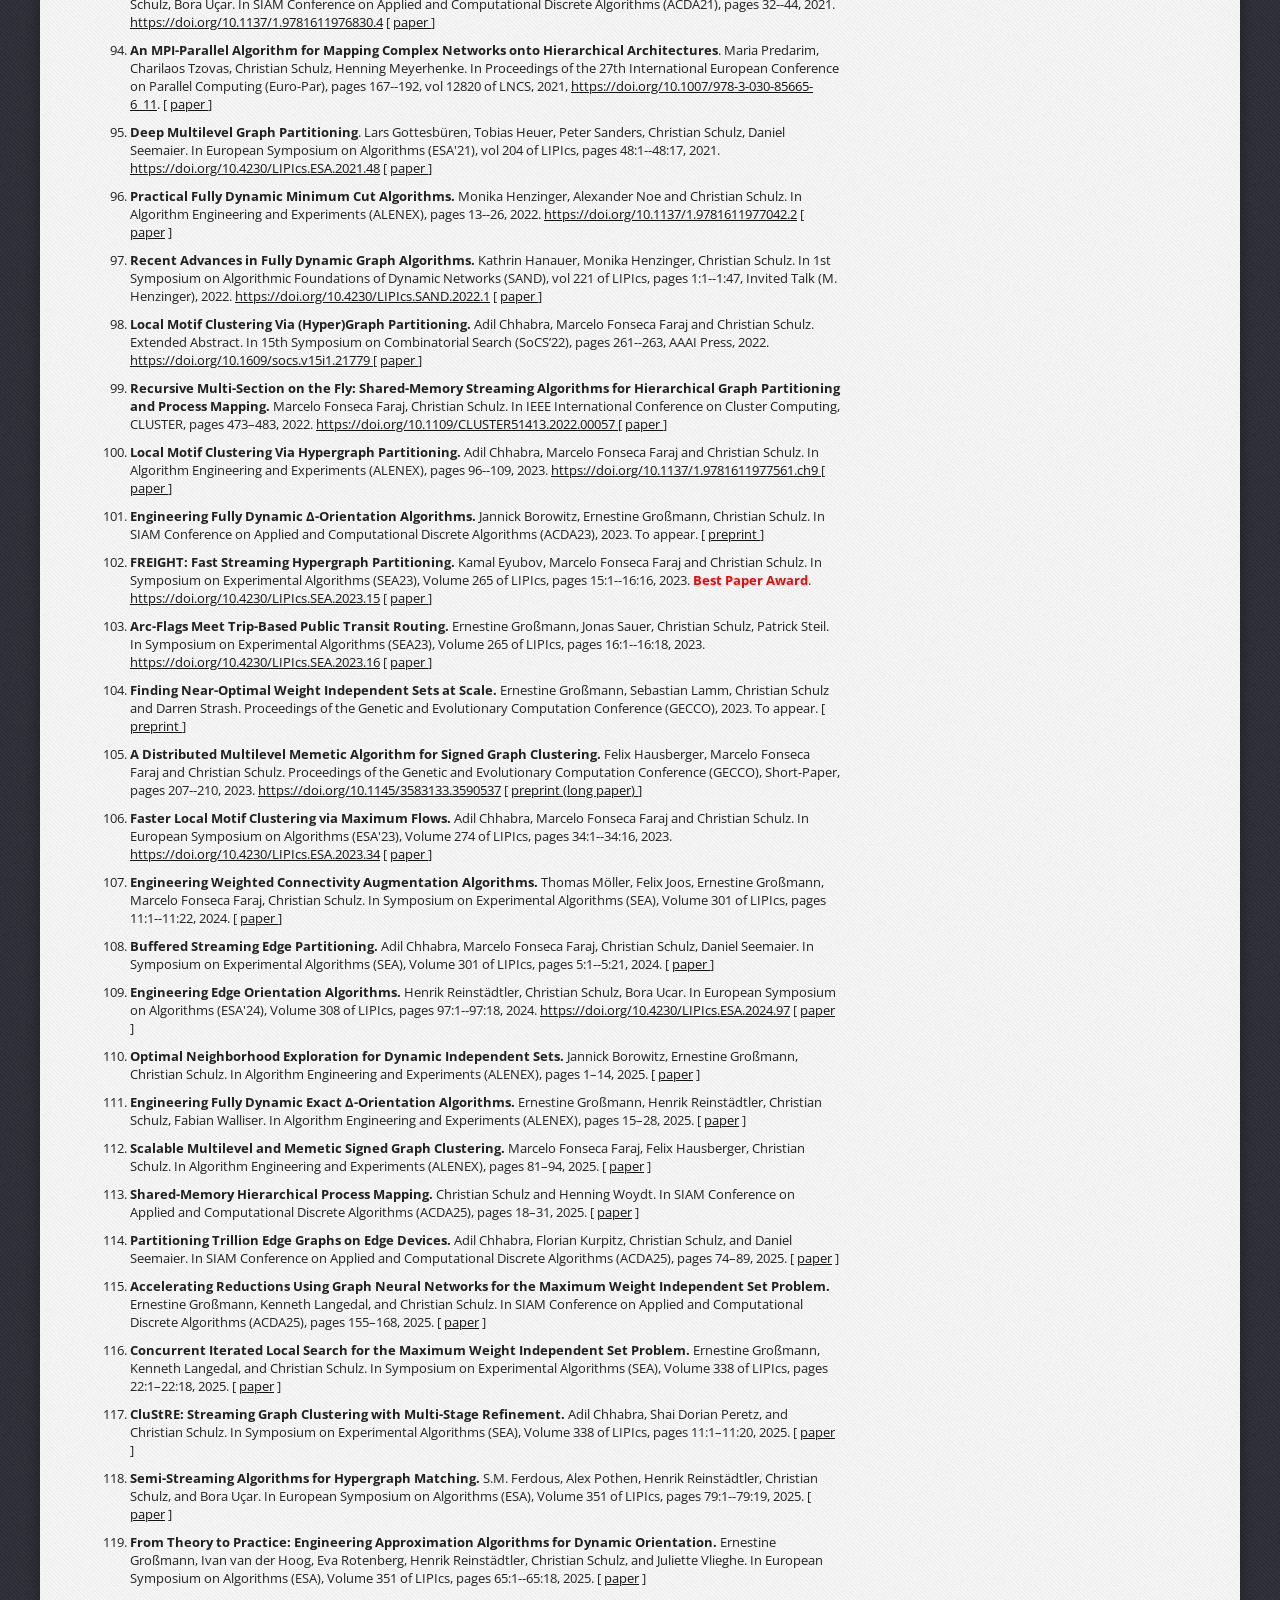
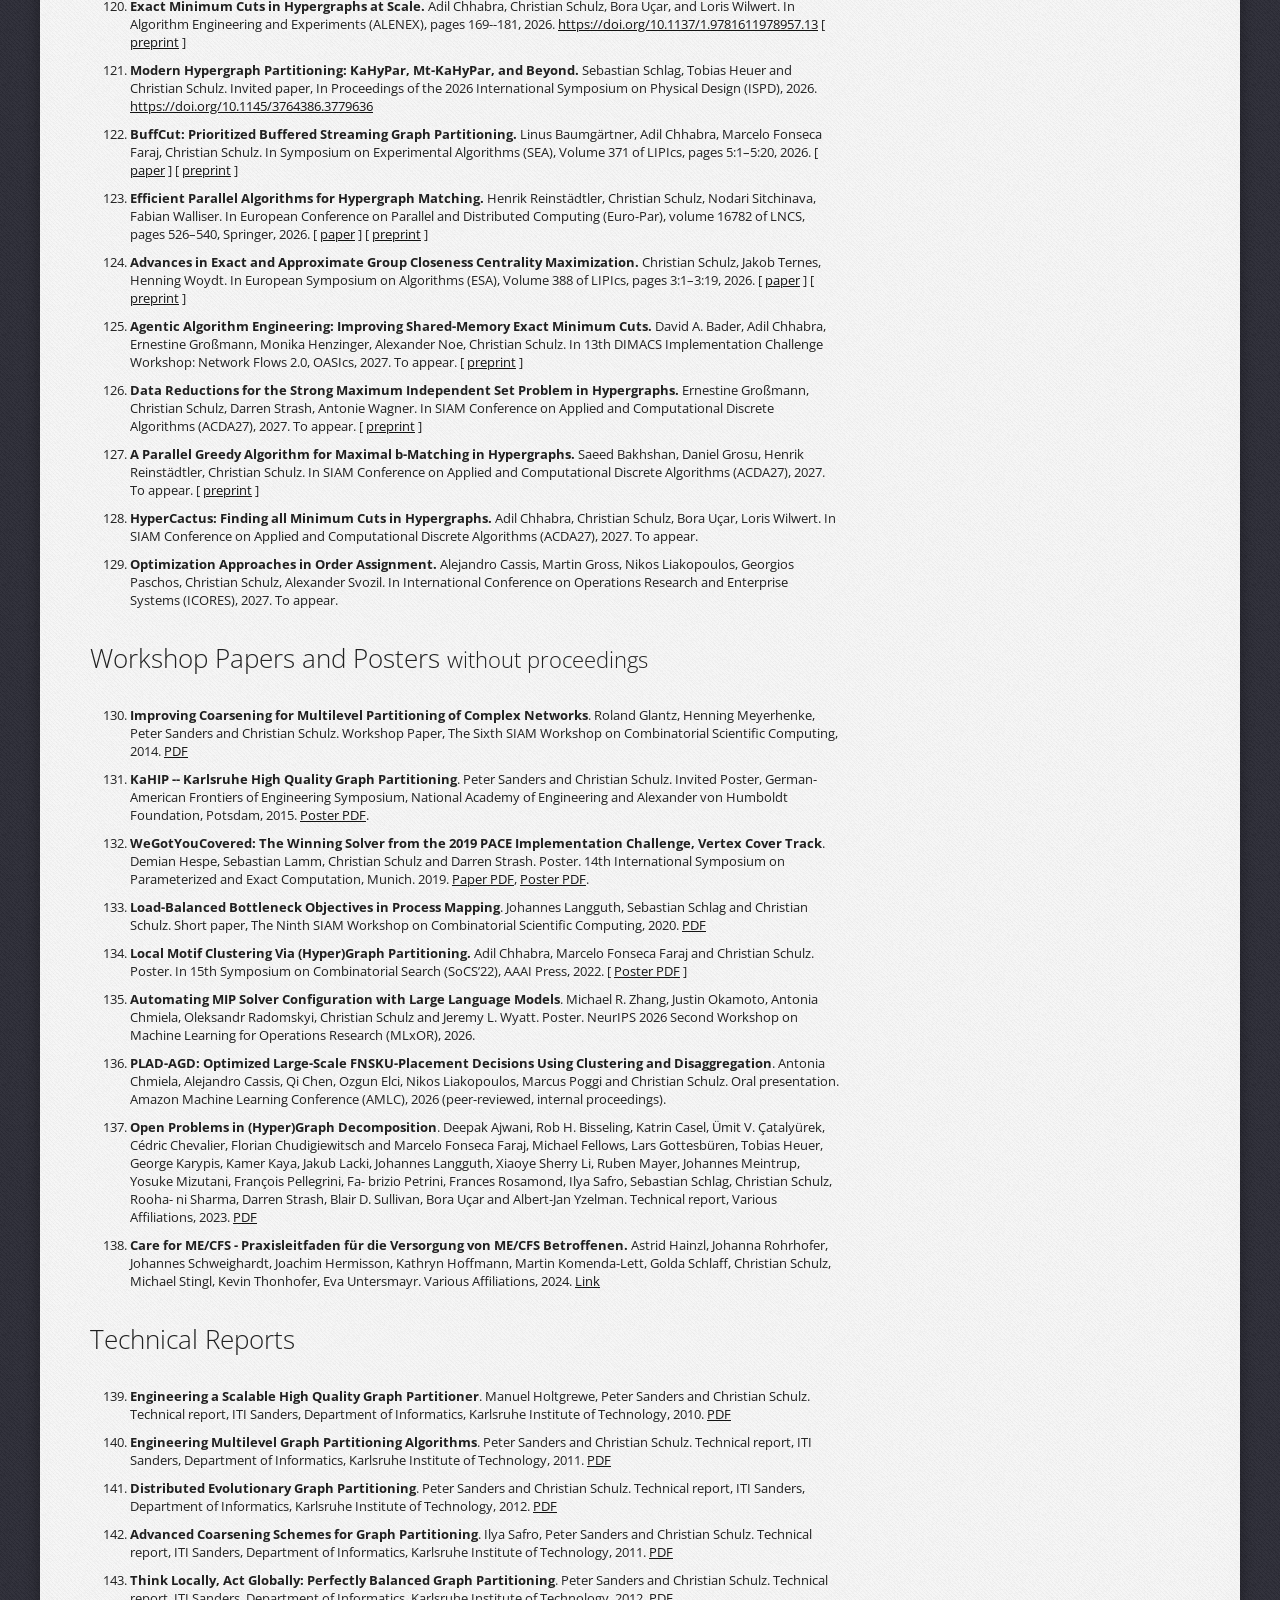
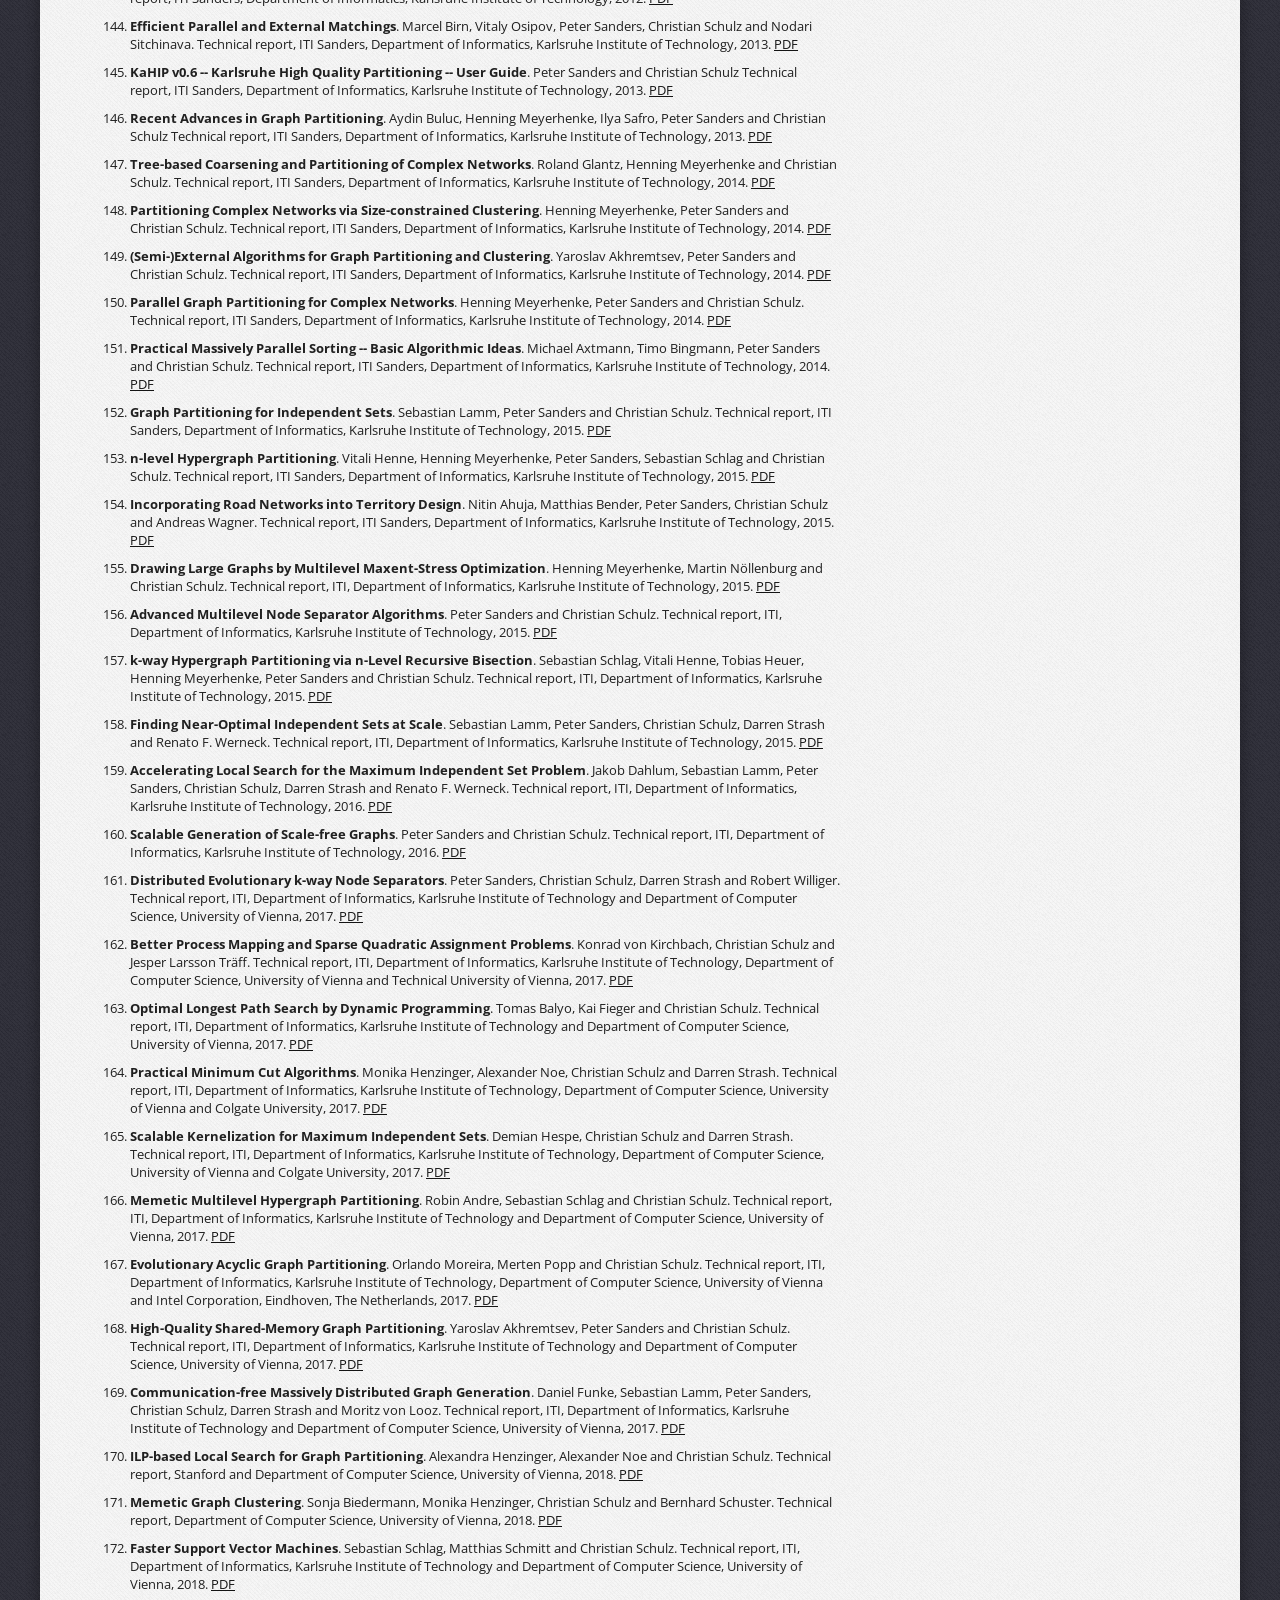
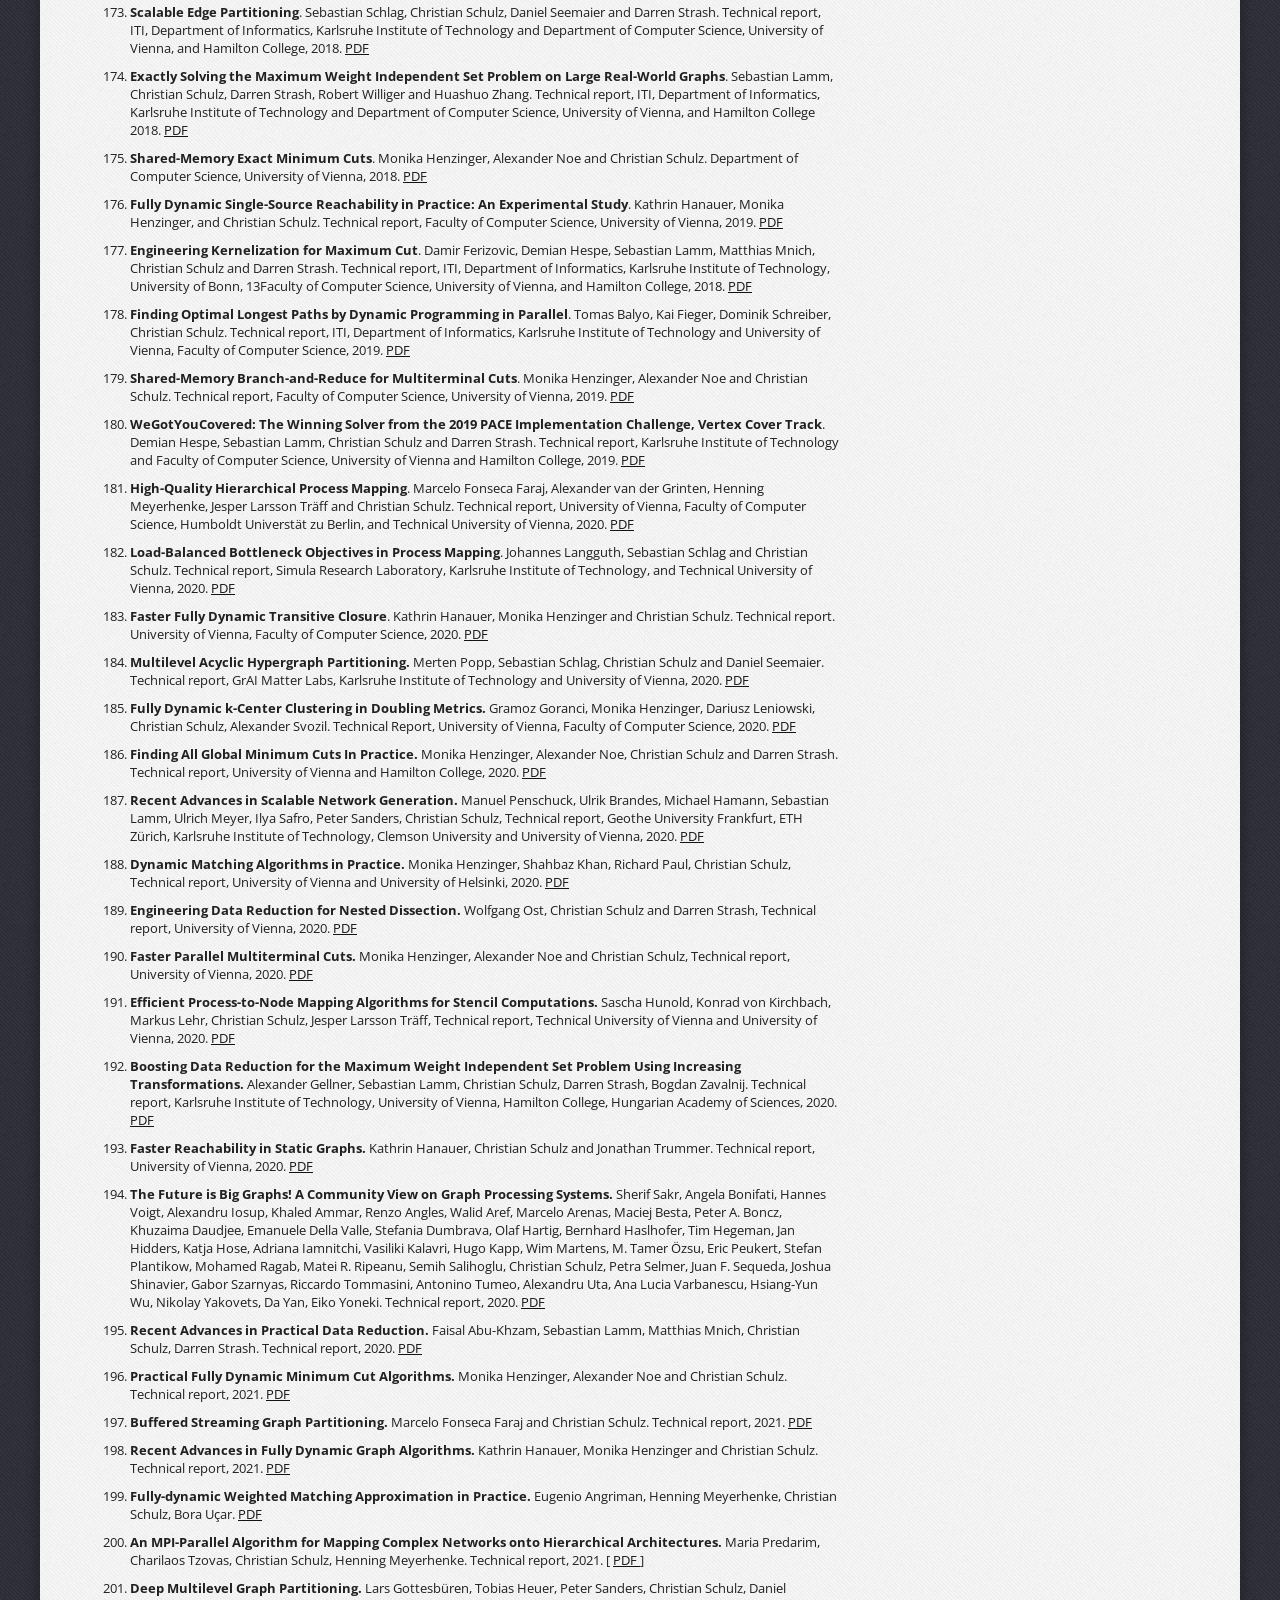
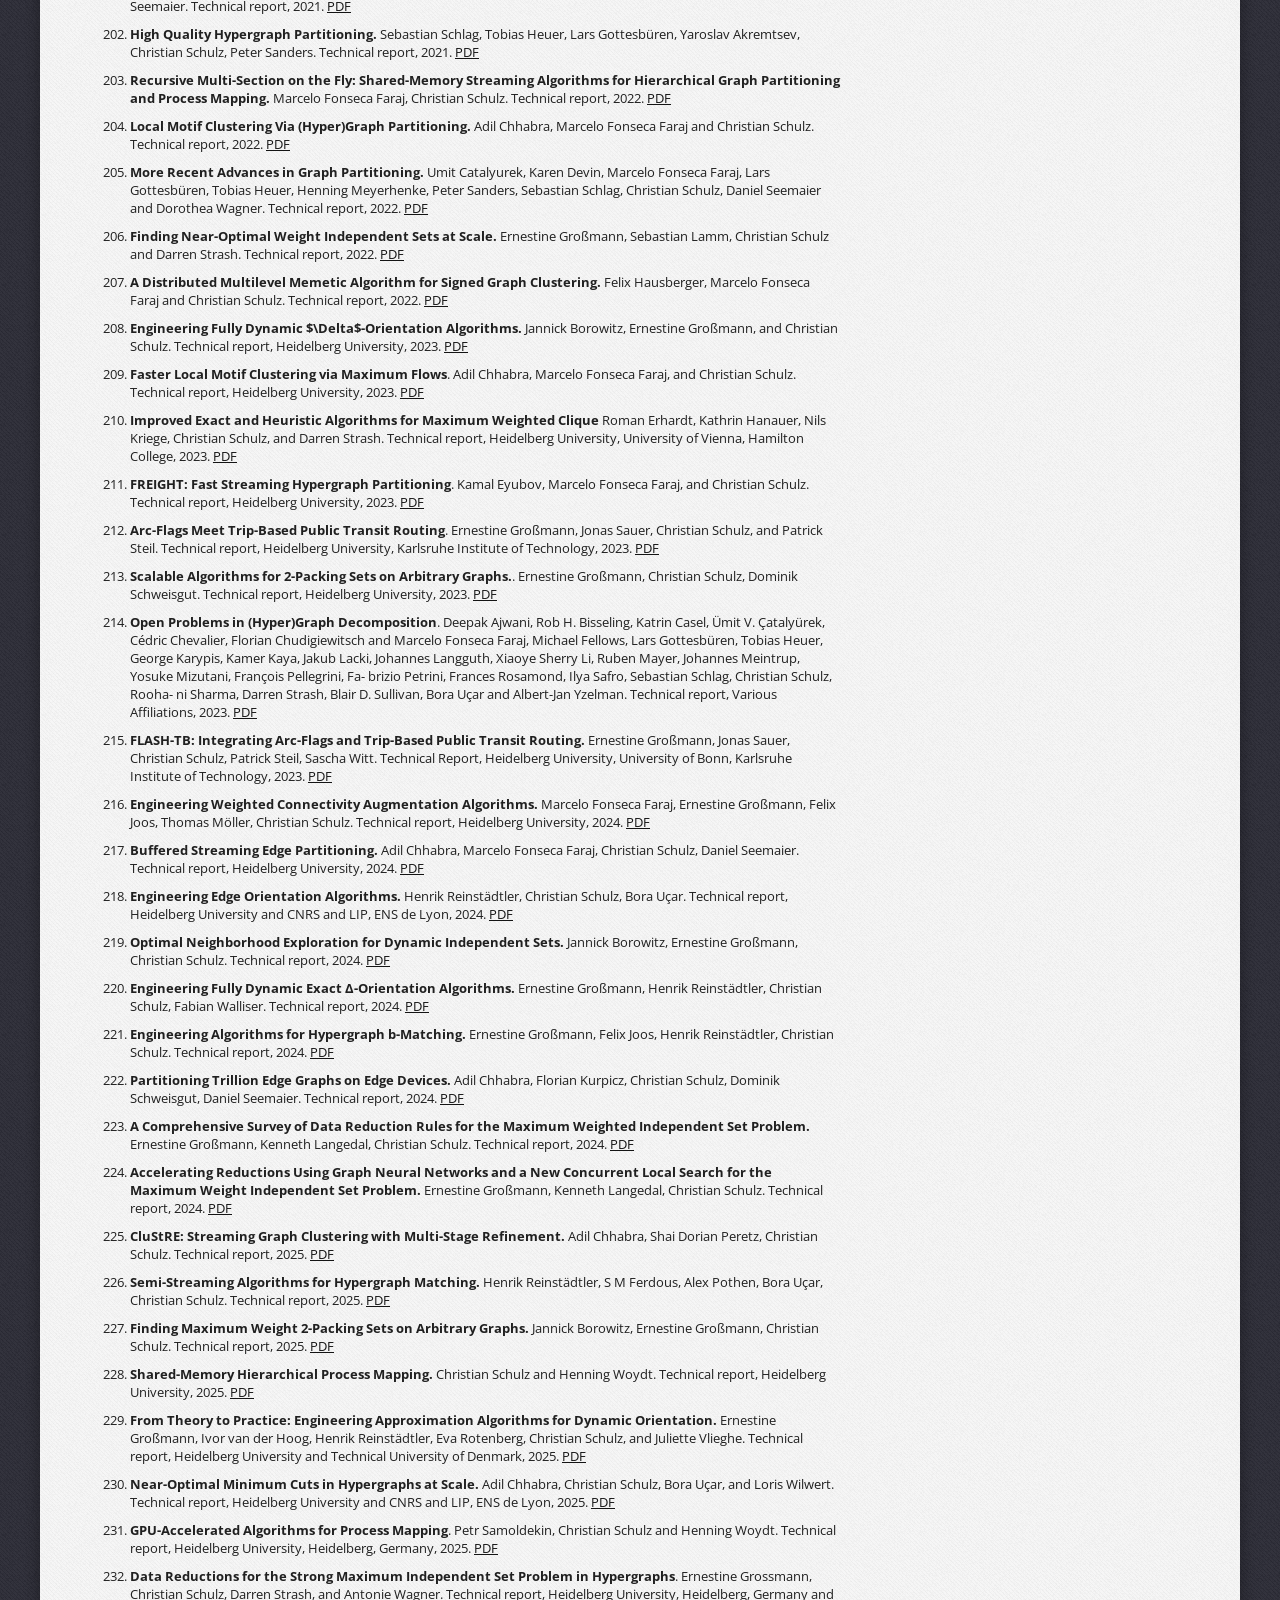
==== commit ed6d94a6: "Add ICORES 2027 paper to conference articles" ====
--- a/index.html
+++ b/index.html
@@ -782,12 +782,17 @@
 Adil Chhabra, Christian Schulz, Bora Uçar, Loris Wilwert.
 In SIAM Conference on Applied and Computational Discrete Algorithms (ACDA27), 2027. To appear.
 </li>
+
+<li><b>Optimization Approaches in Order Assignment.</b>
+Alejandro Cassis, Martin Gross, Nikos Liakopoulos, Georgios Paschos, Christian Schulz, Alexander Svozil.
+In International Conference on Operations Research and Enterprise Systems (ICORES), 2027. To appear.
+</li>
 </ol>
 
 
         <br/>
 <h2>Workshop Papers and Posters <small>without proceedings</small></h2>
-<ol start=129>
+<ol start=130>
 <li>
 <b>Improving Coarsening for Multilevel Partitioning of Complex Networks</b>.
 Roland Glantz, Henning Meyerhenke, Peter Sanders and Christian Schulz.
@@ -855,7 +860,7 @@
         <br/>
 <h2>Technical Reports</h2>
 
-<ol start=138>
+<ol start=139>
 <li>
 <b>Engineering a Scalable High Quality Graph Partitioner</b>.
 Manuel Holtgrewe, Peter Sanders and Christian Schulz.
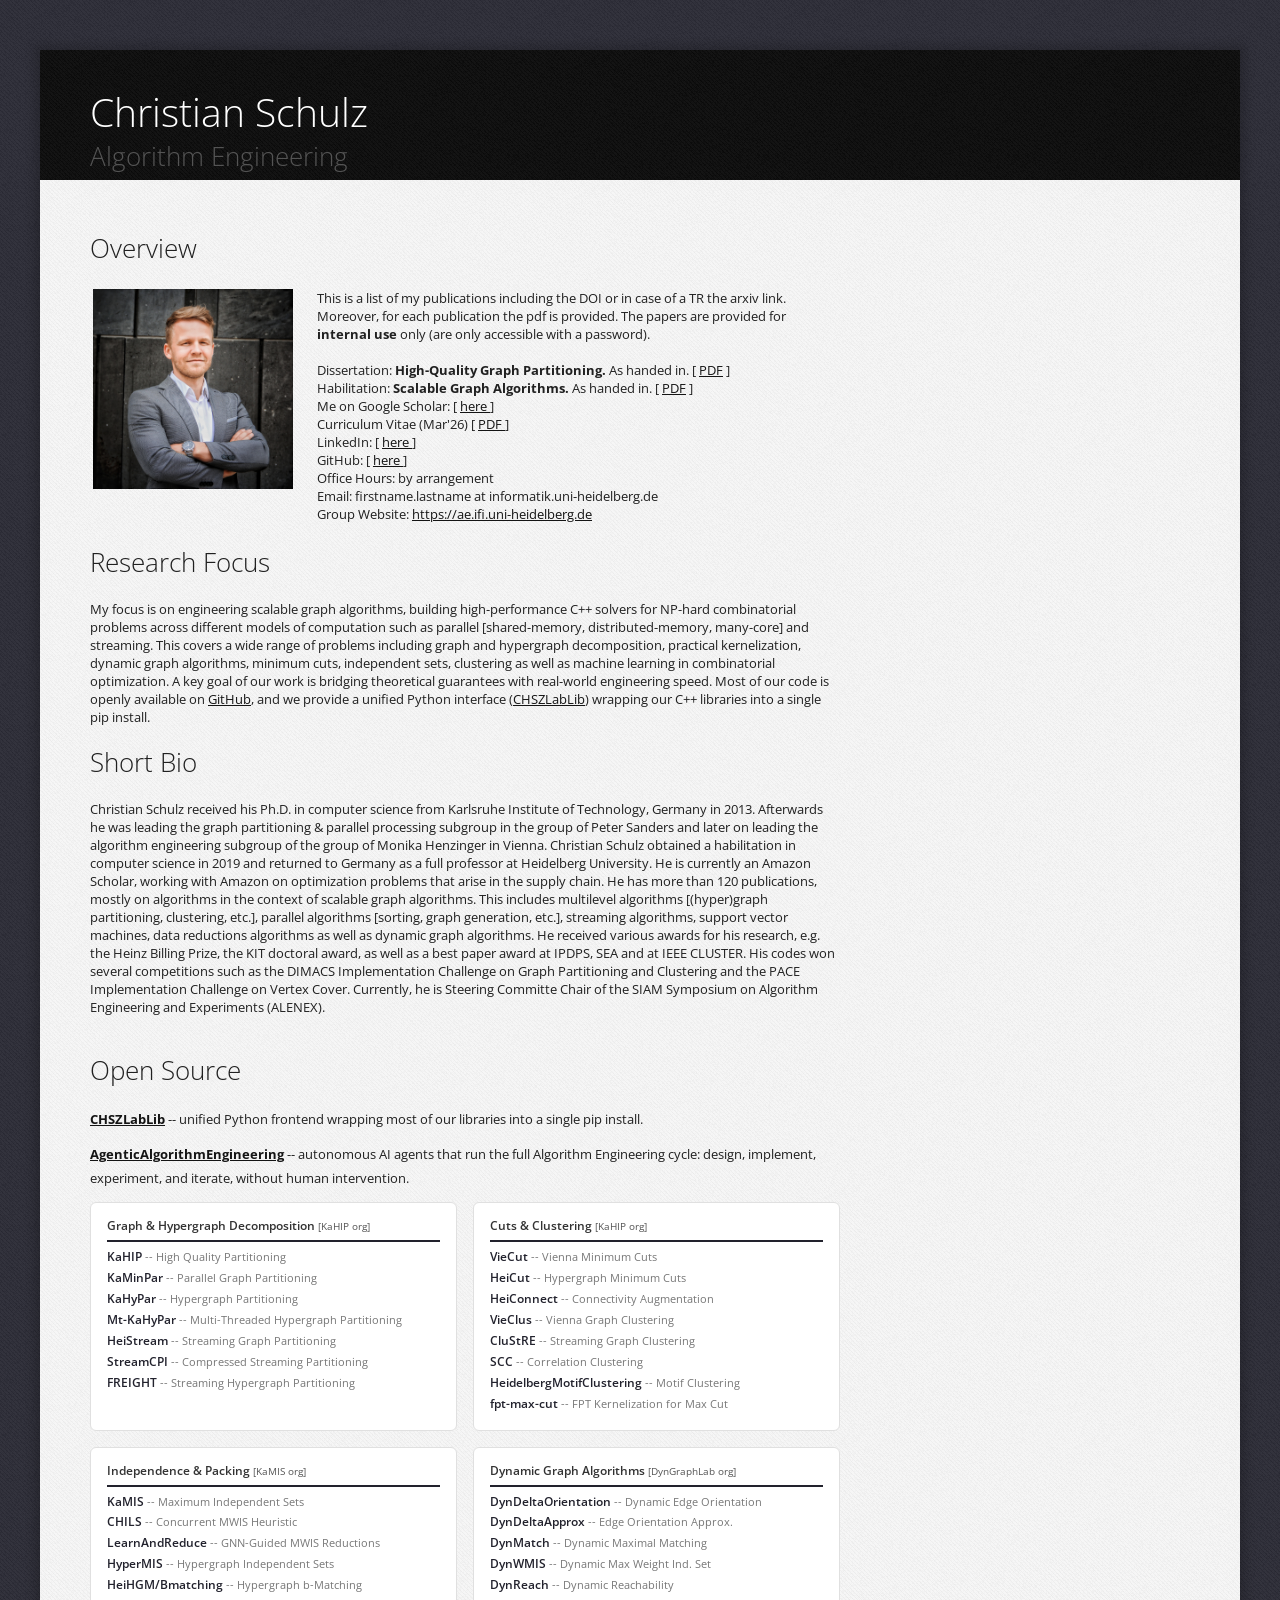
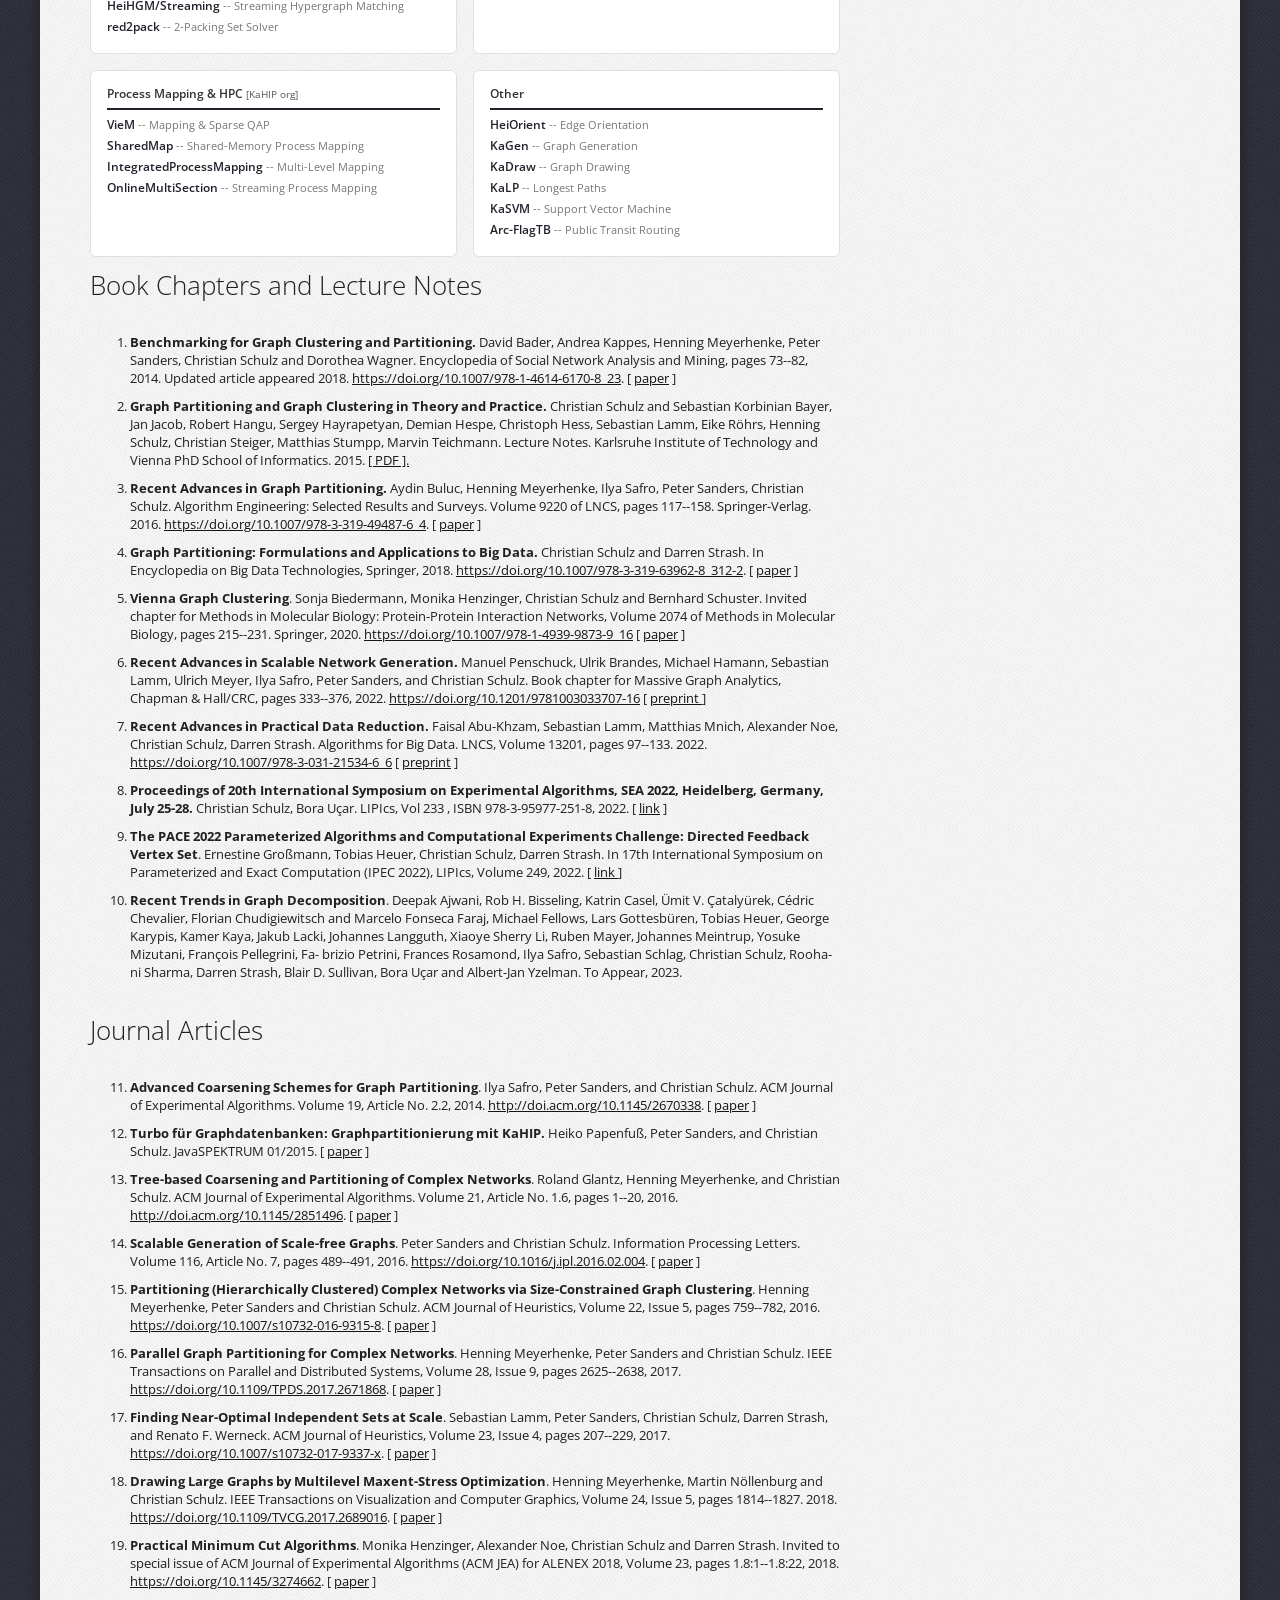
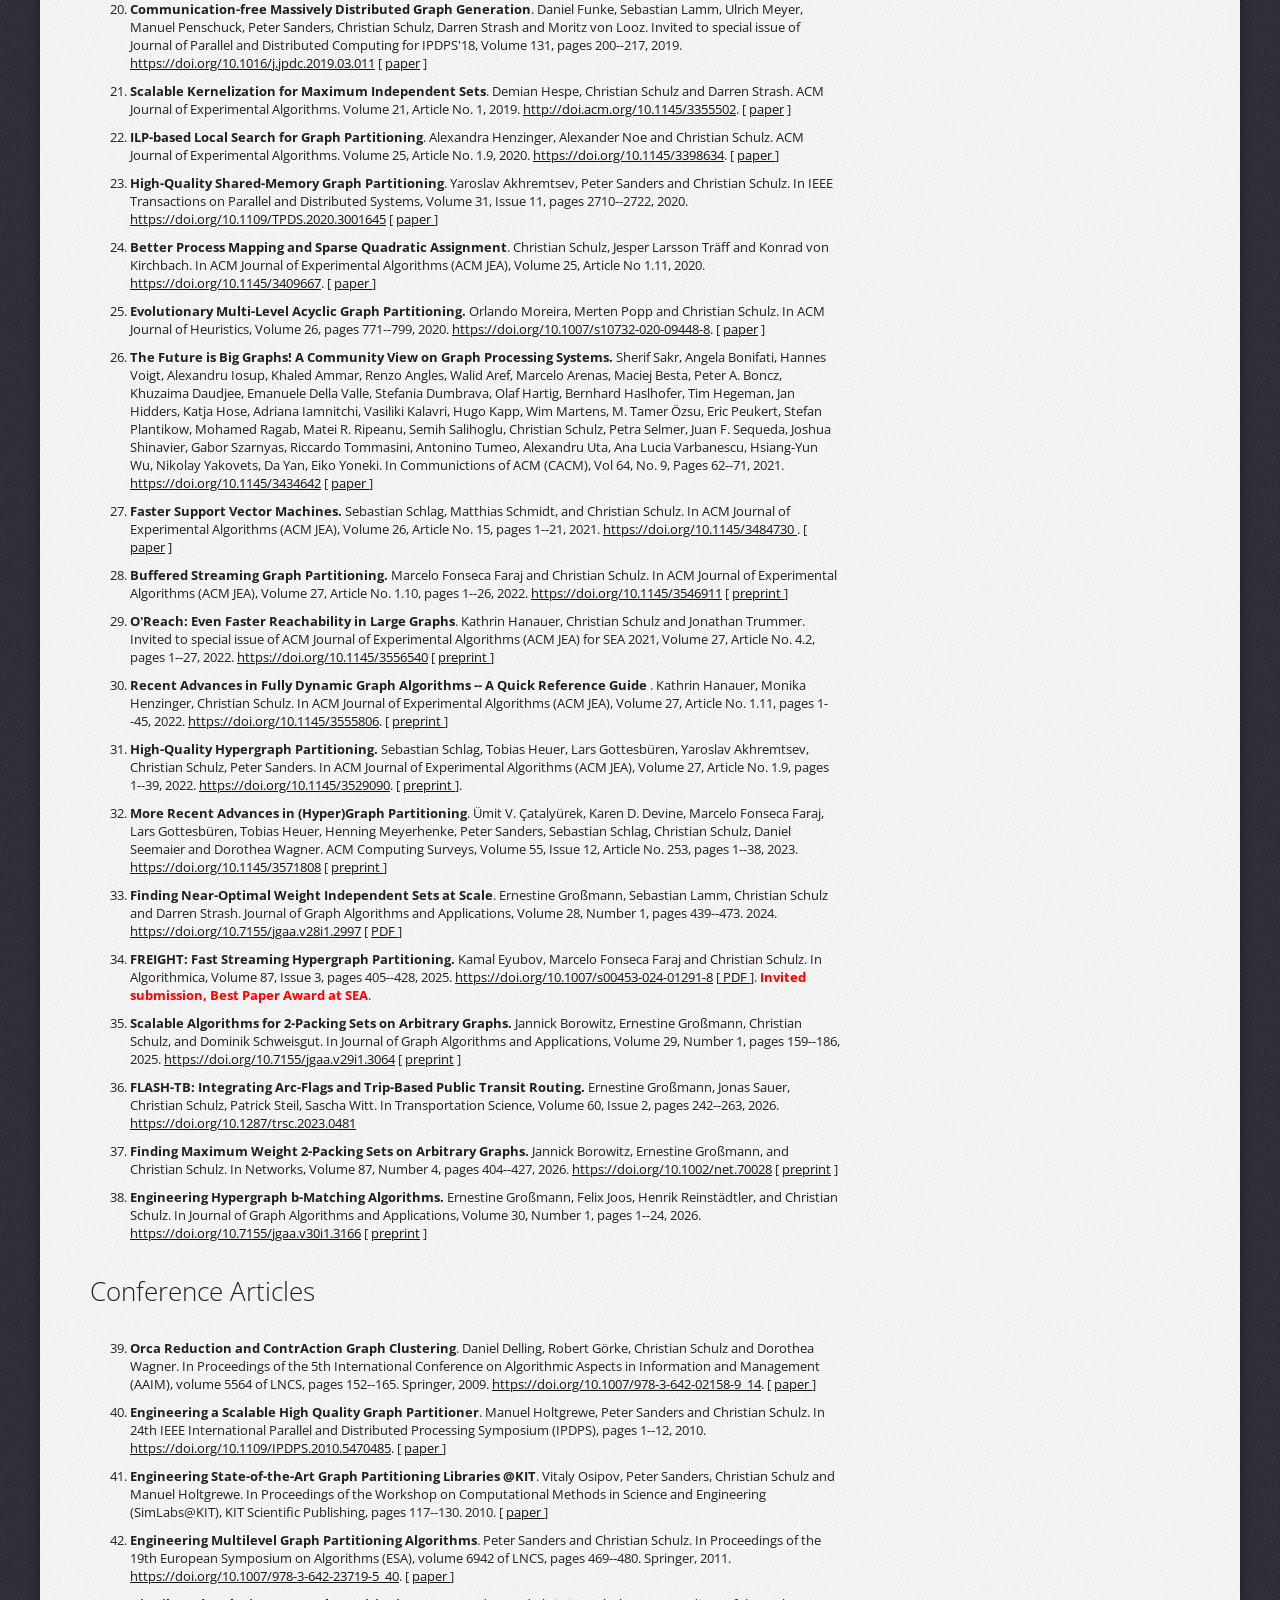
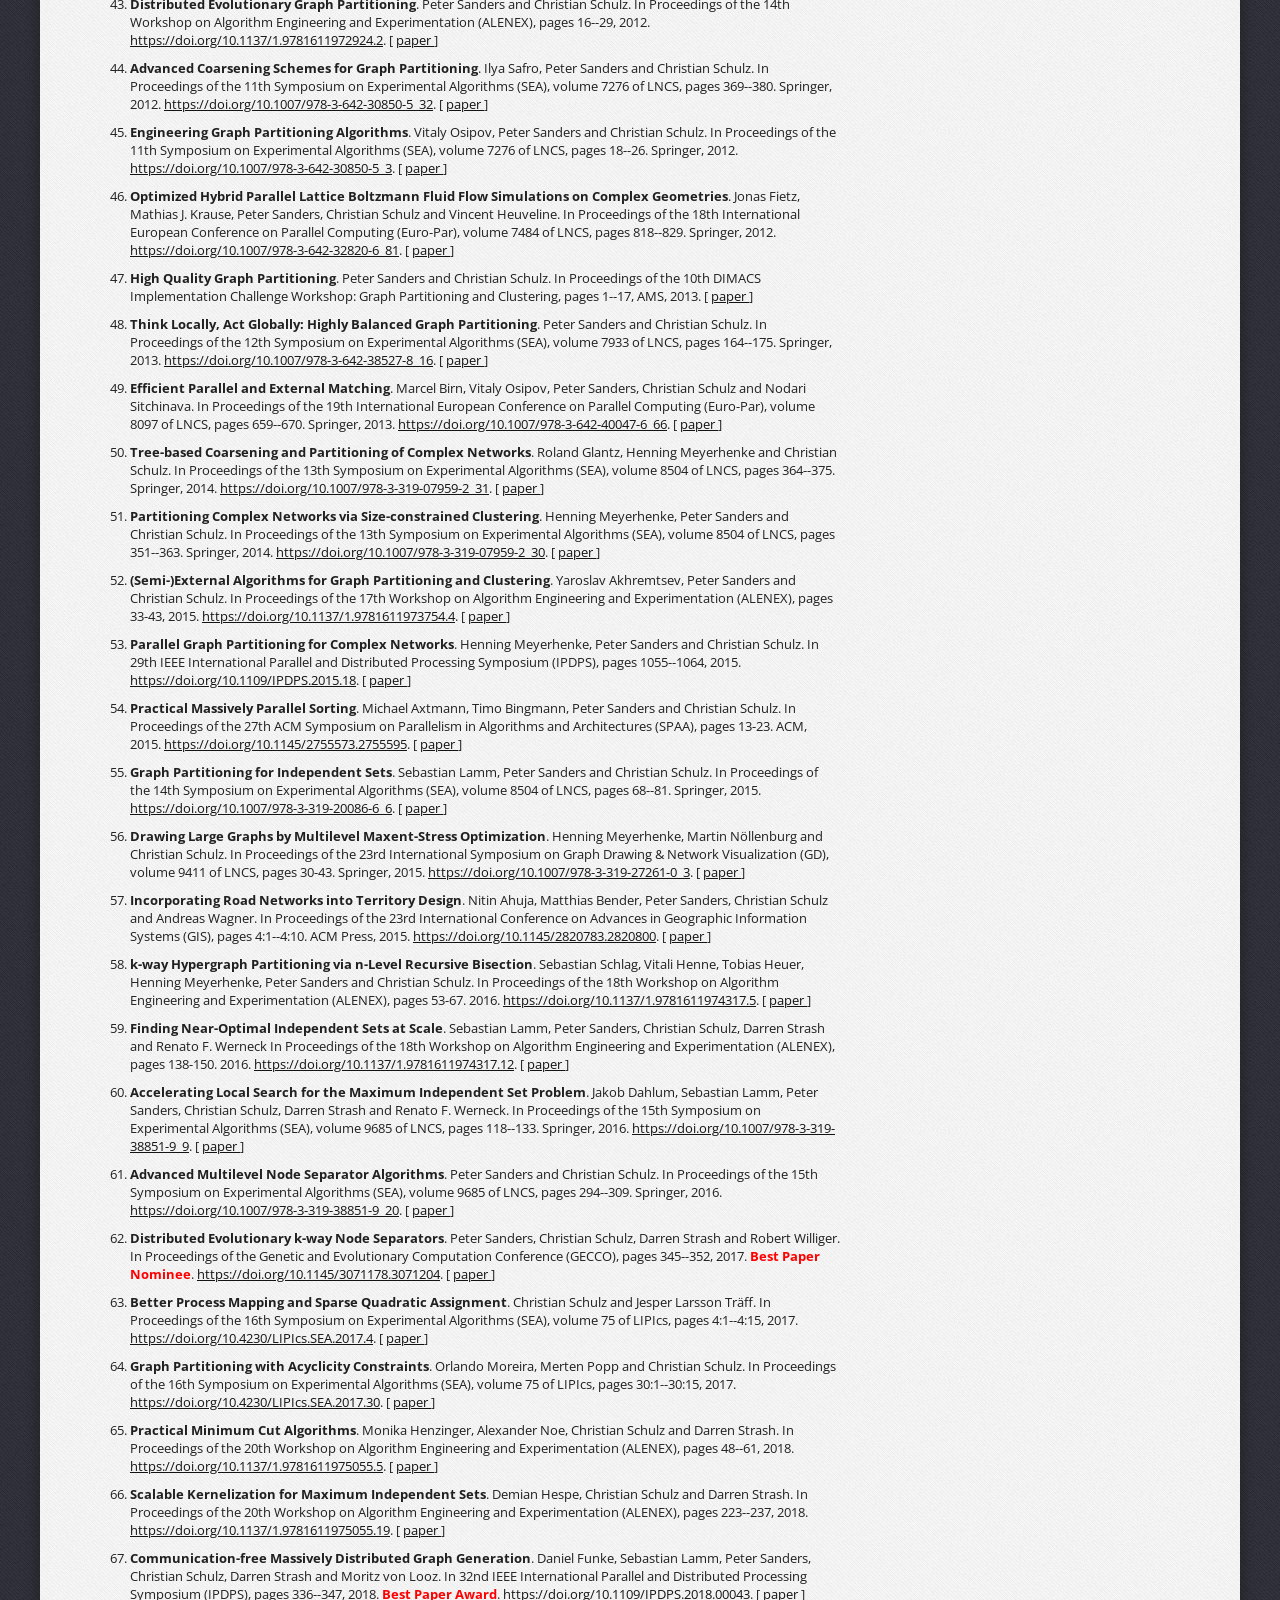
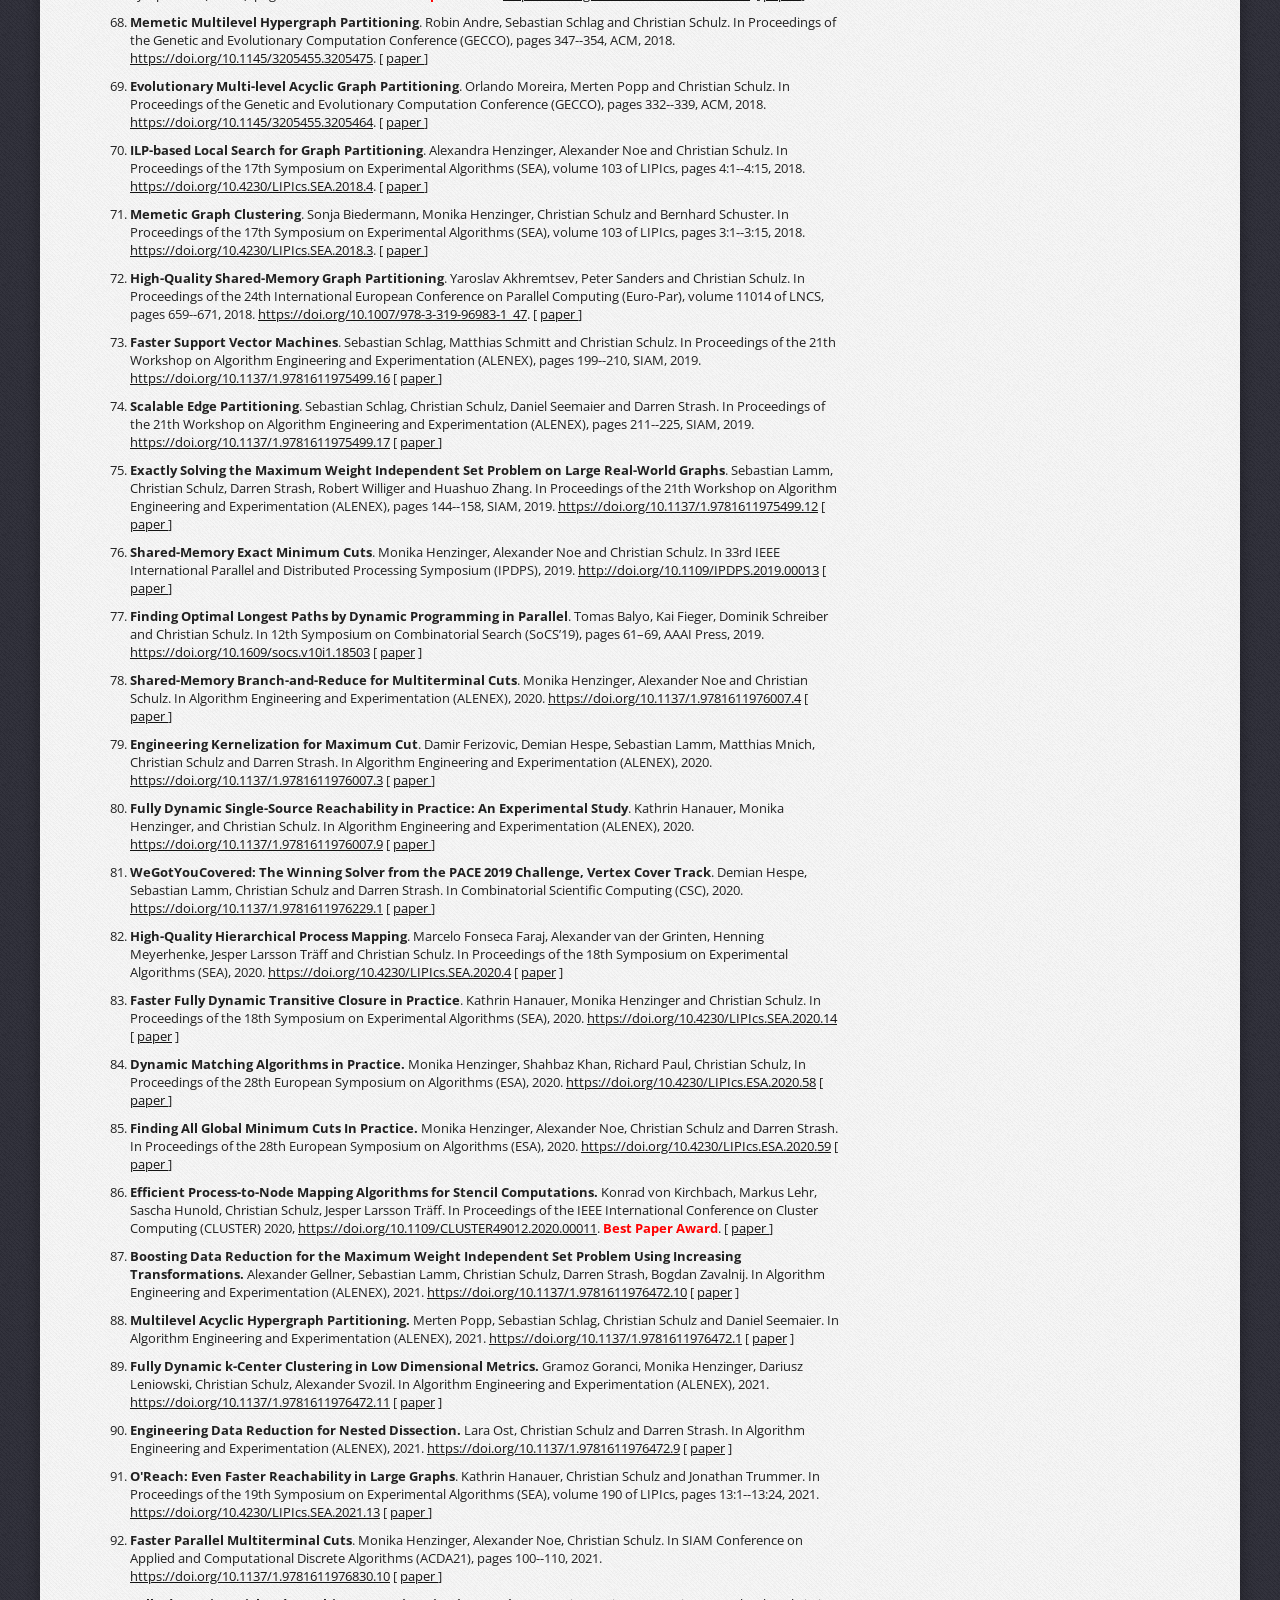
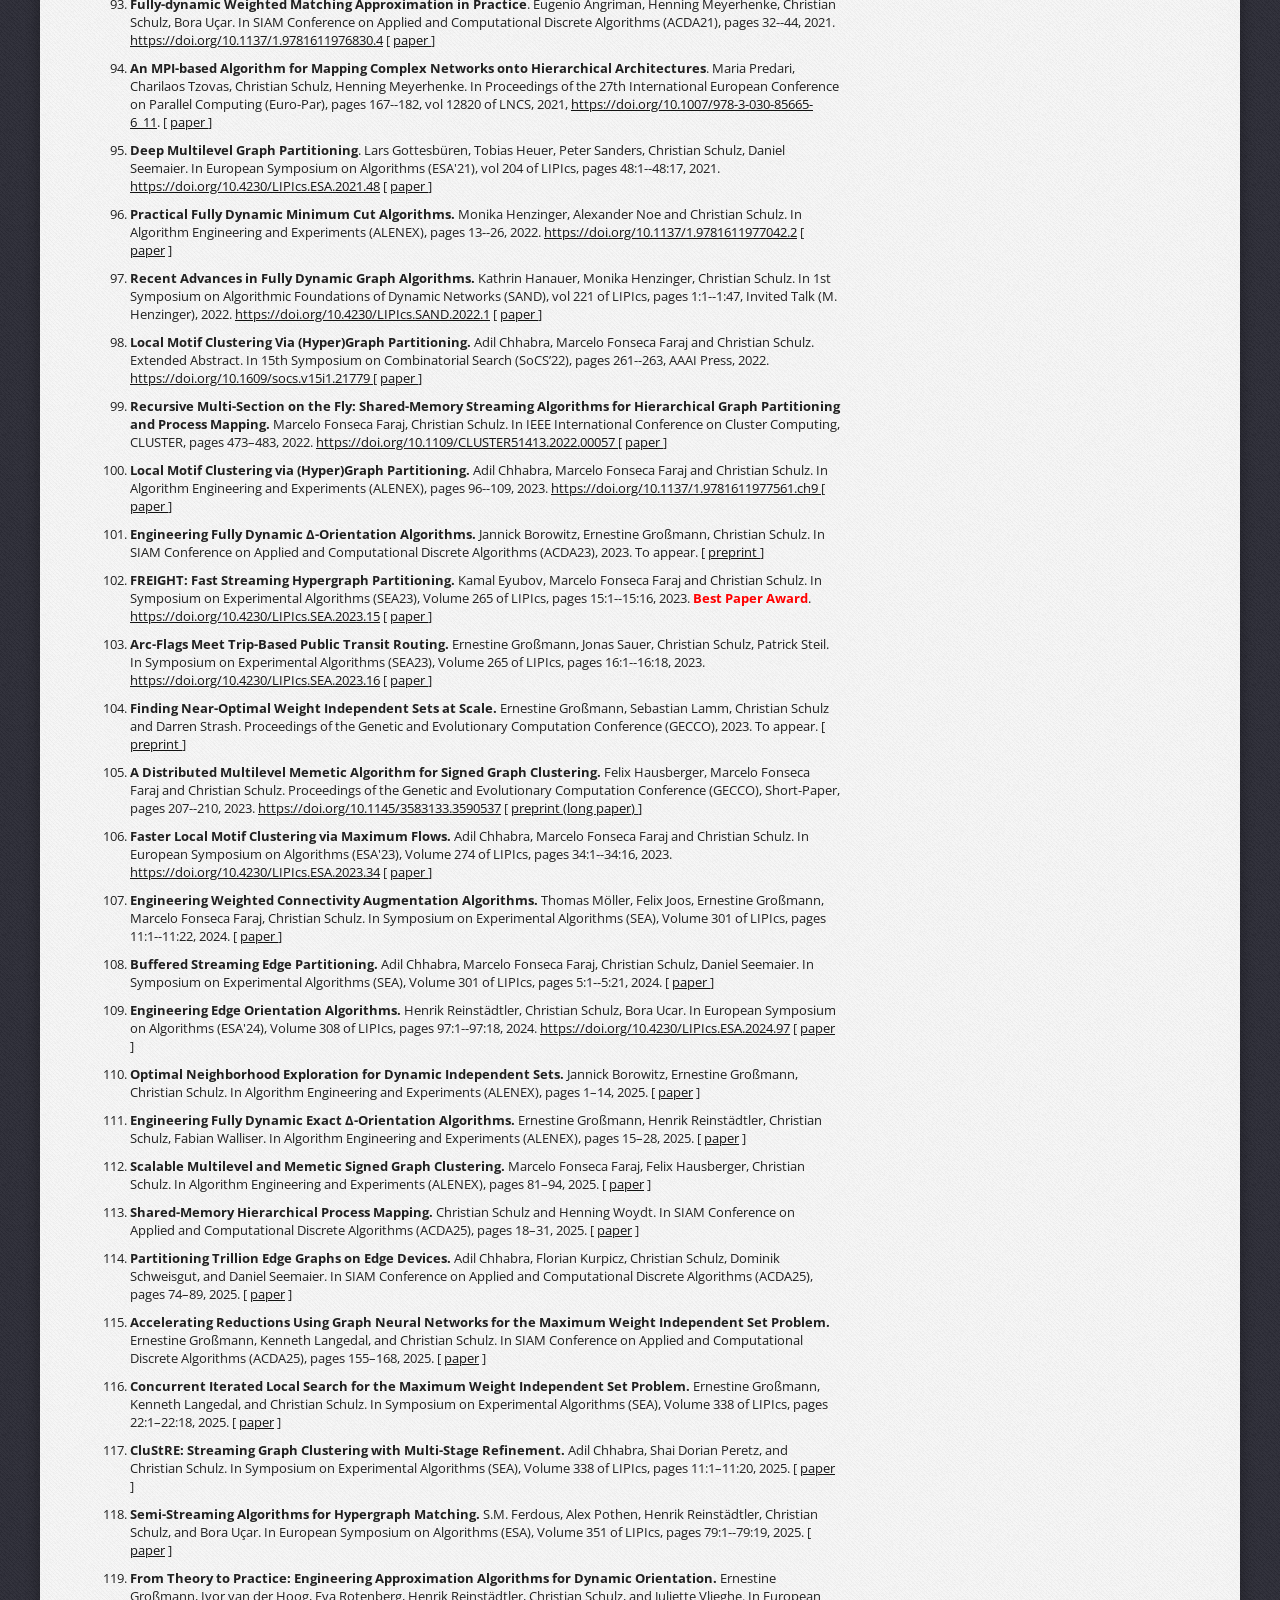
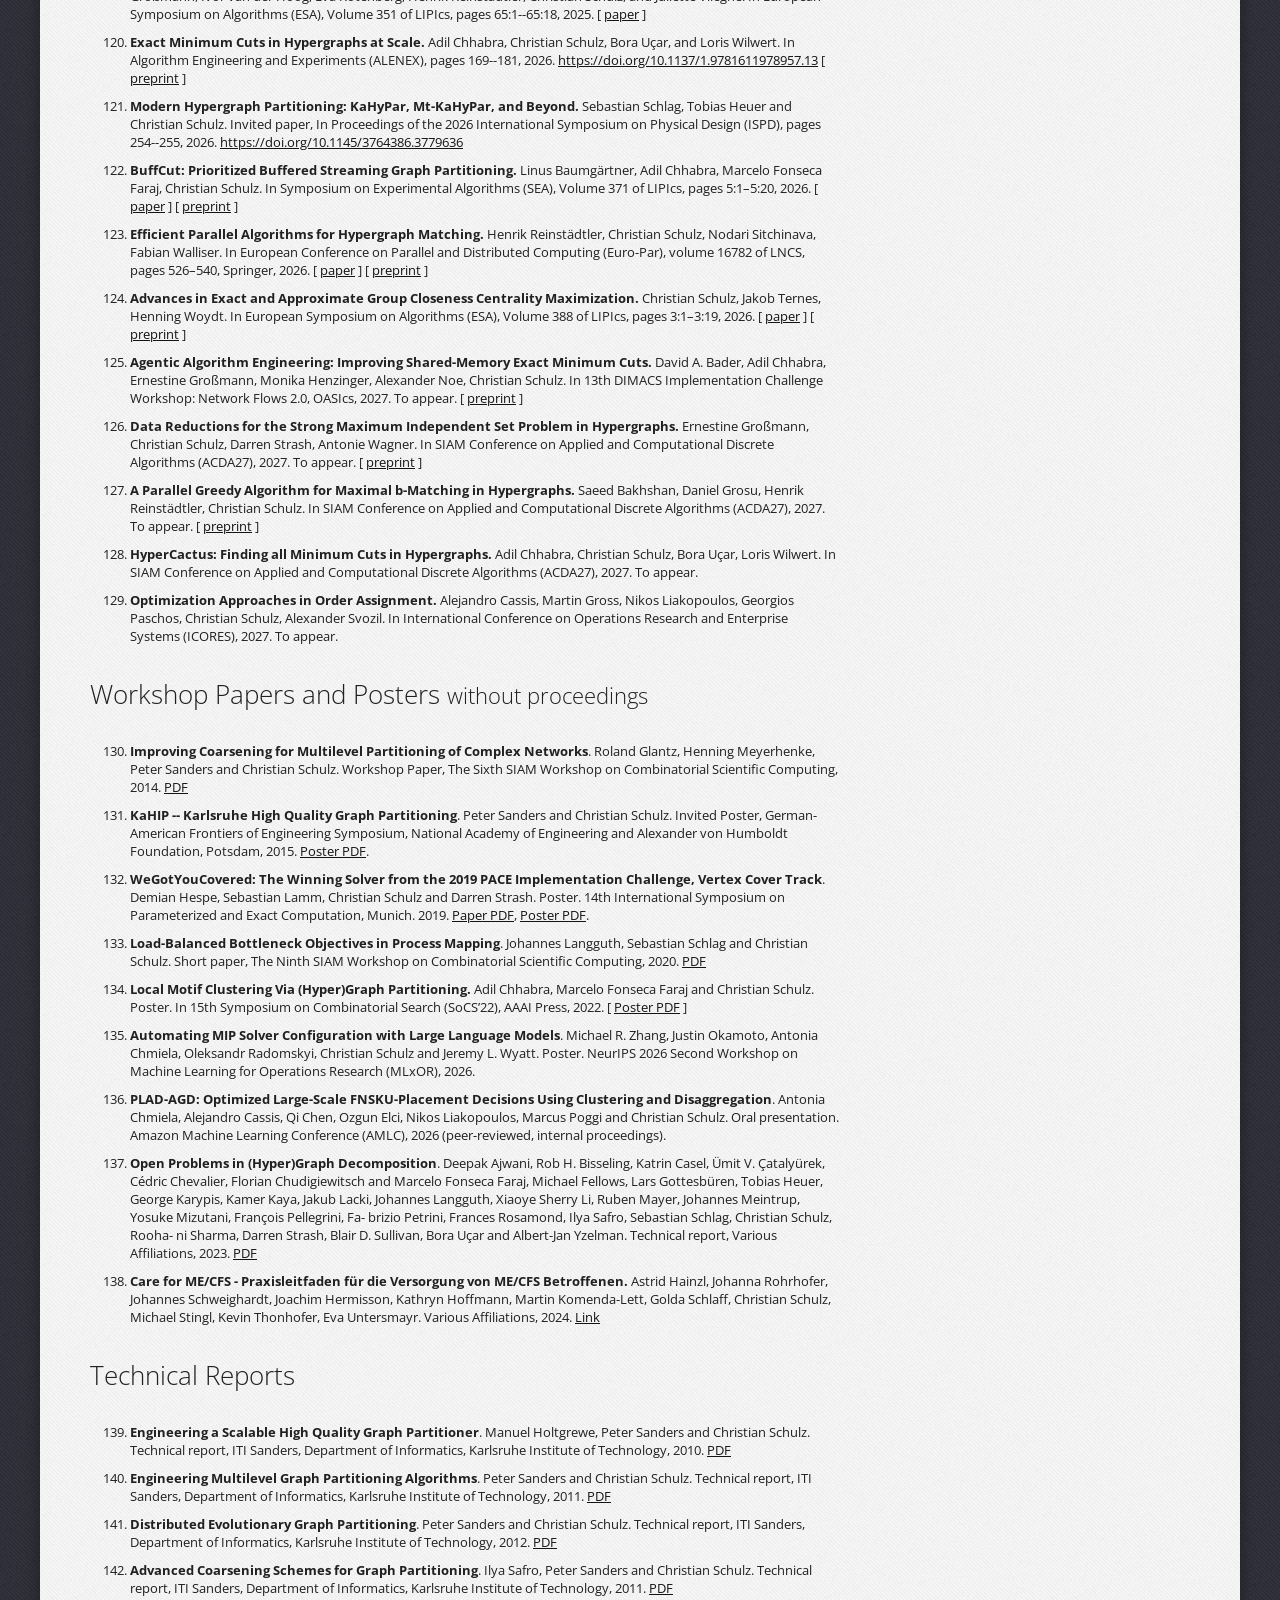
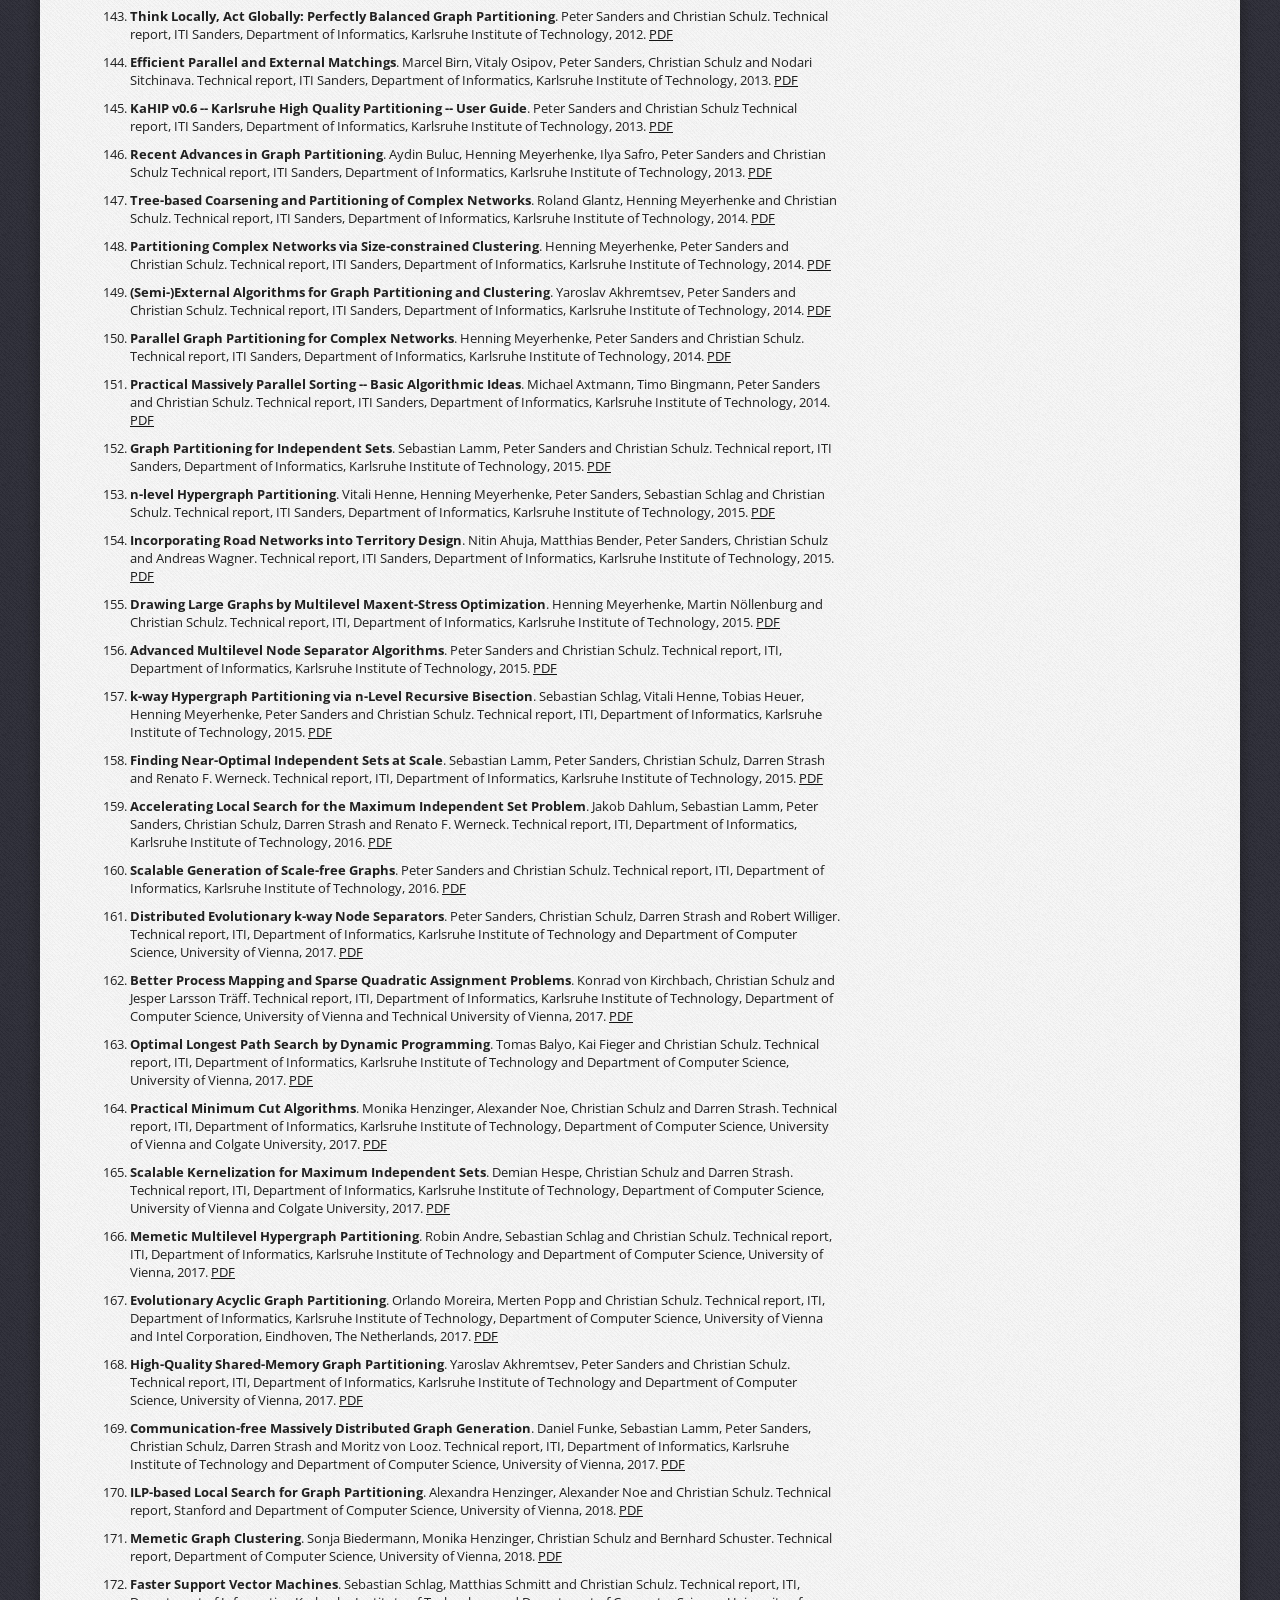
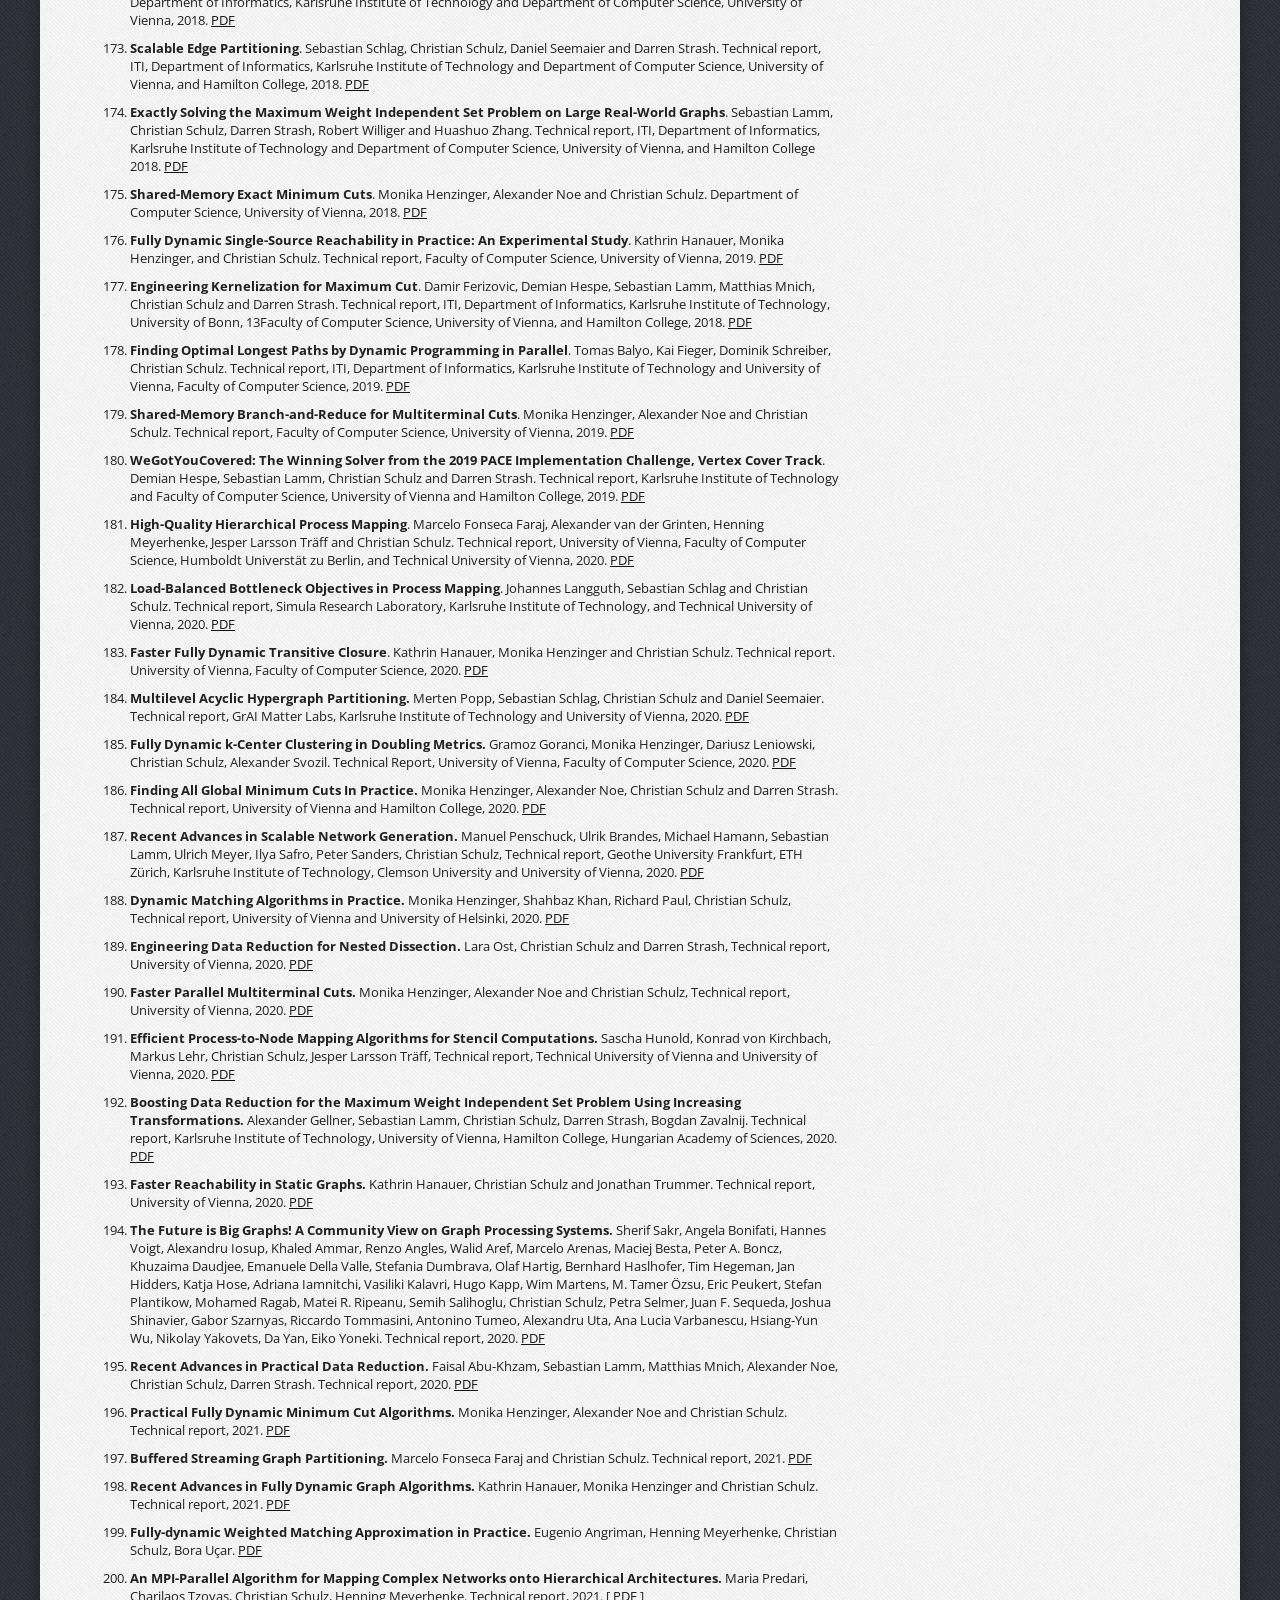
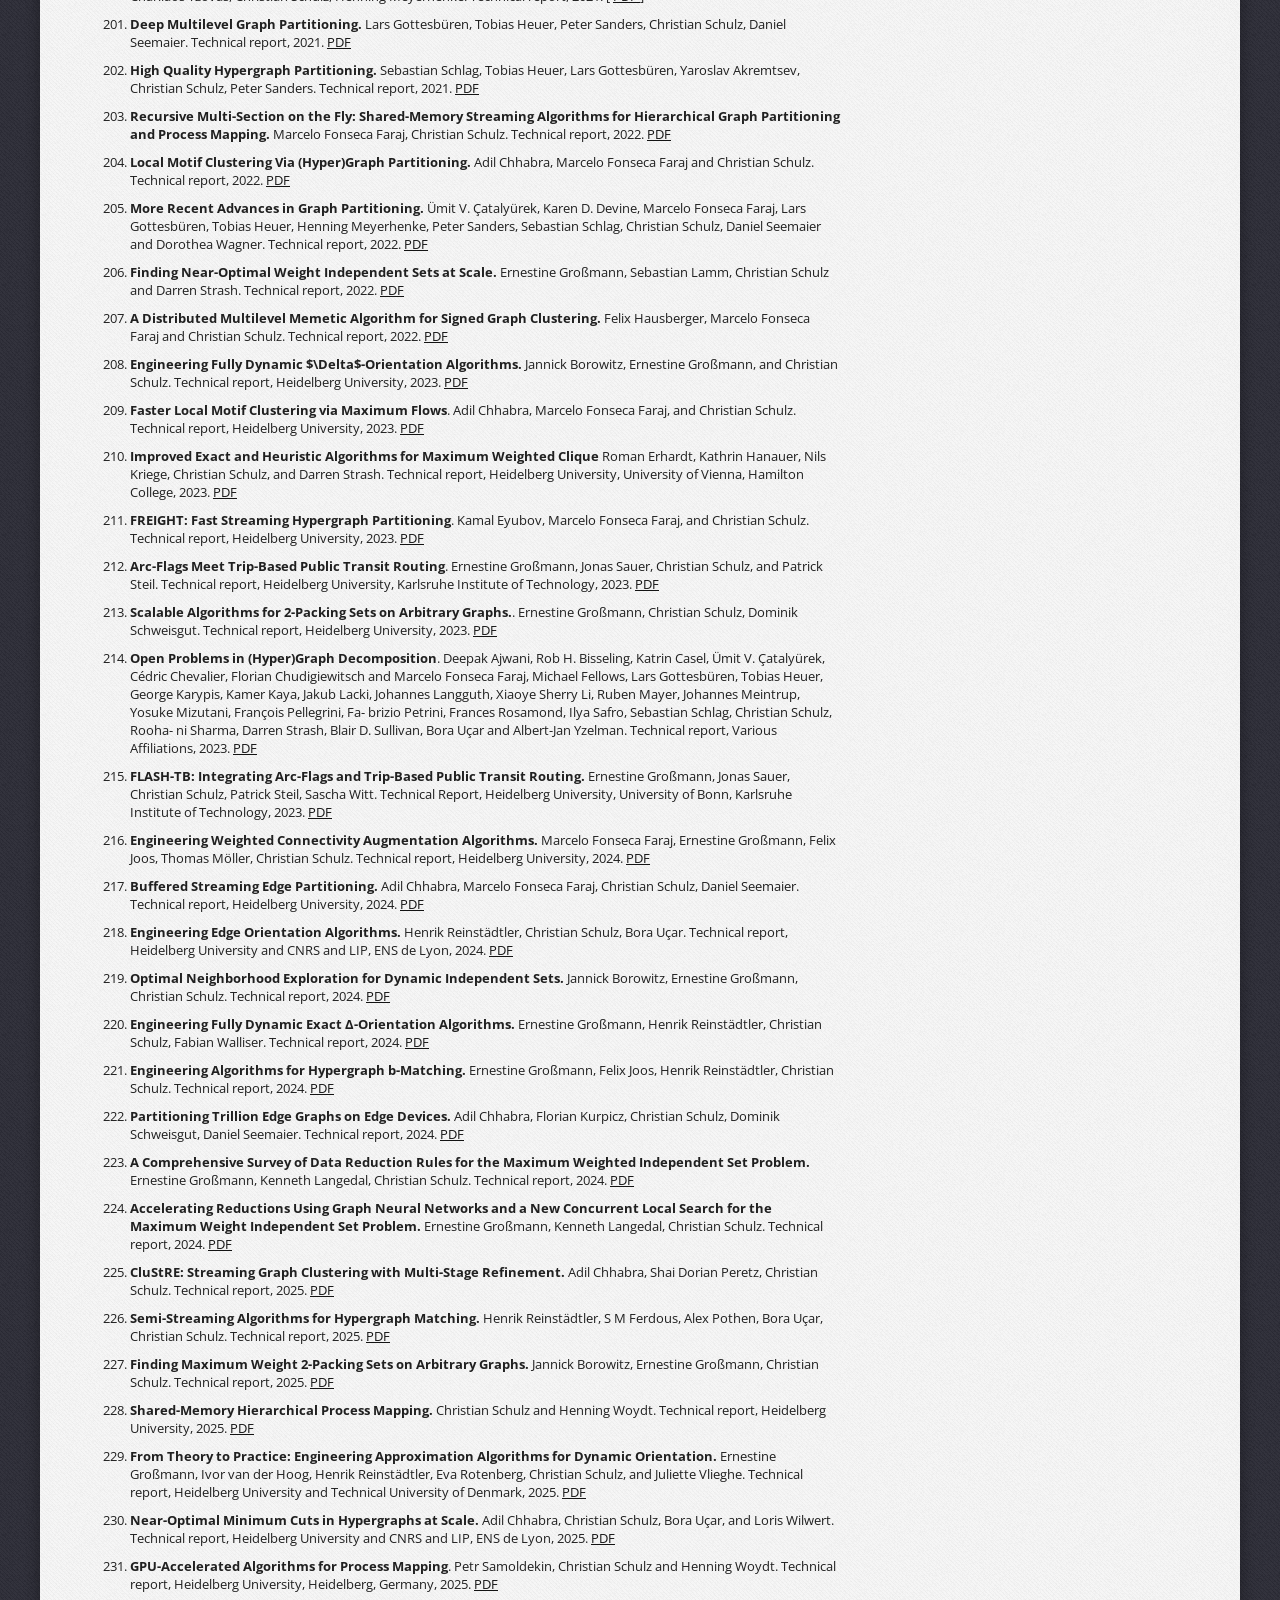
==== commit 063a63de: "Fix publication details against dblp (pages, volumes, years, author names, titles)" ====
--- a/index.html
+++ b/index.html
@@ -162,7 +162,7 @@
 <li>
 <b>Benchmarking for Graph Clustering and Partitioning.</b>
 David Bader, Andrea Kappes, Henning Meyerhenke, Peter Sanders, Christian Schulz and Dorothea Wagner.
-Encyclopedia of Social Network Analysis and Mining, 201. Updated article appeared 2018. <a href="https://doi.org/10.1007/978-1-4614-6170-8_23">https://doi.org/10.1007/978-1-4614-6170-8_23</a>. [ <a href="http://aeghpchdhome.duckdns.org/~c_schulz/publications//bkmssw-bgcp.pdf">paper</a> ]
+Encyclopedia of Social Network Analysis and Mining, pages 73--82, 2014. Updated article appeared 2018. <a href="https://doi.org/10.1007/978-1-4614-6170-8_23">https://doi.org/10.1007/978-1-4614-6170-8_23</a>. [ <a href="http://aeghpchdhome.duckdns.org/~c_schulz/publications//bkmssw-bgcp.pdf">paper</a> ]
 
 </li><li>
 <b>Graph Partitioning and Graph Clustering in Theory and Practice.</b> 
@@ -173,7 +173,7 @@
 </li><li>
 <b>Recent Advances in Graph Partitioning.</b> 
 Aydin Buluc, Henning Meyerhenke, Ilya Safro, Peter Sanders, Christian Schulz.
-Algorithm Engineering: Selected Results and Surveys. Volume 9220 of LNCS. Springer-Verlag. 2016.
+Algorithm Engineering: Selected Results and Surveys. Volume 9220 of LNCS, pages 117--158. Springer-Verlag. 2016.
 <a href="https://doi.org/10.1007/978-3-319-49487-6_4">https://doi.org/10.1007/978-3-319-49487-6_4</a>.  [ <a href="http://aeghpchdhome.duckdns.org/~c_schulz/publications//recentadvancesgp.pdf">paper</a> ]
 
 </li><li>
@@ -191,12 +191,12 @@
 <b>Recent Advances in Scalable Network Generation.</b>
 Manuel Penschuck, Ulrik Brandes, Michael Hamann, Sebastian Lamm, Ulrich Meyer,
 Ilya Safro, Peter Sanders, and Christian Schulz.
-Book chapter for Massive Graph Analytics, 2022, Hall/CRC. [ <a href="https://arxiv.org/pdf/2003.00736.pdf"> preprint </a> ] 
+Book chapter for Massive Graph Analytics, Chapman &amp; Hall/CRC, pages 333--376, 2022. <a href="https://doi.org/10.1201/9781003033707-16">https://doi.org/10.1201/9781003033707-16</a> [ <a href="https://arxiv.org/pdf/2003.00736.pdf"> preprint </a> ] 
 </li>
 
 <li><b>Recent Advances in Practical Data Reduction.</b>
 Faisal Abu-Khzam, Sebastian Lamm, Matthias Mnich, Alexander Noe, Christian Schulz, Darren Strash.
-Algorithms for Big Data. LNCS, Volume 13201. 2022. <a href="https://doi.org/10.1007/978-3-031-21534-6_6">https://doi.org/10.1007/978-3-031-21534-6_6</a>
+Algorithms for Big Data. LNCS, Volume 13201, pages 97--133. 2022. <a href="https://doi.org/10.1007/978-3-031-21534-6_6">https://doi.org/10.1007/978-3-031-21534-6_6</a>
 [ <a href="https://arxiv.org/pdf/2012.12594.pdf">preprint</a> ]</li>
 
 <li>
@@ -232,7 +232,7 @@
 <li>
 <b>Advanced Coarsening Schemes for Graph Partitioning</b>.
 Ilya Safro, Peter Sanders, and Christian Schulz.
-ACM Journal of Experimental Algorithms. Volume 19, Article No. 2.2, 2015. <a href="http://doi.acm.org/10.1145/2670338">http://doi.acm.org/10.1145/2670338</a>.
+ACM Journal of Experimental Algorithms. Volume 19, Article No. 2.2, 2014. <a href="http://doi.acm.org/10.1145/2670338">http://doi.acm.org/10.1145/2670338</a>.
 [ <a href="http://aeghpchdhome.duckdns.org/~c_schulz/publications//a2_2-safro.pdf">paper</a> ]
 
 </li><li>
@@ -245,7 +245,7 @@
 </li><li>
 <b>Tree-based Coarsening and Partitioning of Complex Networks</b>.
 Roland Glantz, Henning Meyerhenke, and Christian Schulz.
-ACM Journal of Experimental Algorithms. Volume 21, Article No. 1, 2016. <a href="http://doi.acm.org/10.1145/2851496">http://doi.acm.org/10.1145/2851496</a>. [ <a href="http://aeghpchdhome.duckdns.org/~c_schulz/publications//a6-glantz.pdf">paper</a> ]
+ACM Journal of Experimental Algorithms. Volume 21, Article No. 1.6, pages 1--20, 2016. <a href="http://doi.acm.org/10.1145/2851496">http://doi.acm.org/10.1145/2851496</a>. [ <a href="http://aeghpchdhome.duckdns.org/~c_schulz/publications//a6-glantz.pdf">paper</a> ]
 </li><li>
 <b>Scalable Generation of Scale-free Graphs</b>.
 Peter Sanders and Christian Schulz.
@@ -274,12 +274,12 @@
 </li><li>
 <b>Practical Minimum Cut Algorithms</b>.
 Monika Henzinger, Alexander Noe, Christian Schulz and Darren Strash.
-Invited to special issue of ACM Journal of Experimental Algorithms (ACM JEA) for ALENEX 2018, Volume 23, pages 1.9:1--1.8:22, 2018. <a href="https://doi.org/10.1145/3274662">https://doi.org/10.1145/3274662</a>.
+Invited to special issue of ACM Journal of Experimental Algorithms (ACM JEA) for ALENEX 2018, Volume 23, pages 1.8:1--1.8:22, 2018. <a href="https://doi.org/10.1145/3274662">https://doi.org/10.1145/3274662</a>.
 [ <a href="http://aeghpchdhome.duckdns.org/~c_schulz/publications//a8-henzinger.pdf">paper</a> ]
 </li>
 </li><li>
 <b>Communication-free Massively Distributed Graph Generation</b>.
-Daniel Funke, Sebastian Lamm, Ulrich Meyer, Peter Sanders, Christian Schulz, Darren Strash and Moritz von Looz.
+Daniel Funke, Sebastian Lamm, Ulrich Meyer, Manuel Penschuck, Peter Sanders, Christian Schulz, Darren Strash and Moritz von Looz.
 Invited to special issue of Journal of Parallel and Distributed Computing for IPDPS'18, Volume 131, pages 200--217, 2019. <a href="https://doi.org/10.1016/j.jpdc.2019.03.011"> https://doi.org/10.1016/j.jpdc.2019.03.011</a> [ <a href="http://aeghpchdhome.duckdns.org/~c_schulz/publications//jpdc_graphgen.pdf">paper</a> ]
 </li>
 <li>
@@ -302,7 +302,7 @@
 Christian Schulz, Jesper Larsson Träff and Konrad von Kirchbach.
 In ACM Journal of Experimental Algorithms (ACM JEA), Volume 25, Article No 1.11, 2020. <a href="https://doi.org/10.1145/3409667">https://doi.org/10.1145/3409667</a>. [ <a href="http://aeghpchdhome.duckdns.org/~c_schulz/publications/3409667.pdf"> paper </a> ]
 
-<li><b> Evolutionary Multi-Level Acyclic Graph Partitioning.</b> Orlando Moreira, Merten Popp and Christian Schulz.  In ACM Journal of Heuristics, Volume 29, pages 771--799, 2020. <a href="https://doi.org/10.1007/s10732-020-09448-8">https://doi.org/10.1007/s10732-020-09448-8</a>. [ <a href="http://aeghpchdhome.duckdns.org/~c_schulz/publications/Moreira2020_Article_EvolutionaryMulti-levelAcyclic.pdf">paper</a> ]
+<li><b> Evolutionary Multi-Level Acyclic Graph Partitioning.</b> Orlando Moreira, Merten Popp and Christian Schulz.  In ACM Journal of Heuristics, Volume 26, pages 771--799, 2020. <a href="https://doi.org/10.1007/s10732-020-09448-8">https://doi.org/10.1007/s10732-020-09448-8</a>. [ <a href="http://aeghpchdhome.duckdns.org/~c_schulz/publications/Moreira2020_Article_EvolutionaryMulti-levelAcyclic.pdf">paper</a> ]
 
 <li><b> The Future is Big Graphs! A Community View on Graph Processing Systems.</b> Sherif Sakr, Angela Bonifati, Hannes Voigt, Alexandru Iosup, Khaled
   Ammar, Renzo Angles, Walid Aref, Marcelo Arenas, Maciej Besta, Peter A.
@@ -333,21 +333,21 @@
 </li>
 
 
- <li><b>High-Quality Hypergraph Partitioning.</b> Sebastian Schlag, Tobias Heuer, Lars Gottesbüren, Yaroslav Akhremtsev, Christian Schulz, Peter Sanders. In ACM Journal of Experimental Algorithms (ACM JEA), Volume 27, Article No. 1.9, pages 1--39, 2023. <a href="https://doi.org/10.1145/3529090">https://doi.org/10.1145/3529090</a>. [ <a href="https://arxiv.org/pdf/2106.08696.pdf"> preprint  </a> ].
-
-
-<li><b>More Recent Advances in Graph Partitioning</b>. 
-Umit Catalyurek, Karen Devin, Marcelo Fonseca Faraj, Lars Gottesbüren, Tobias Heuer, Henning Meyerhenke, Peter Sanders, Sebastian Schlag, Christian Schulz, Daniel Seemaier and Dorothea Wagner. ACM Computing Surveys, Volume 55, Issue 12, Article No. 253, pages 1--38, 2023. <a href="https://doi.org/10.1145/3571808">https://doi.org/10.1145/3571808</a> [ <a href="https://arxiv.org/pdf/2205.13202.pdf"> preprint </a> ]
+ <li><b>High-Quality Hypergraph Partitioning.</b> Sebastian Schlag, Tobias Heuer, Lars Gottesbüren, Yaroslav Akhremtsev, Christian Schulz, Peter Sanders. In ACM Journal of Experimental Algorithms (ACM JEA), Volume 27, Article No. 1.9, pages 1--39, 2022. <a href="https://doi.org/10.1145/3529090">https://doi.org/10.1145/3529090</a>. [ <a href="https://arxiv.org/pdf/2106.08696.pdf"> preprint  </a> ].
+
+
+<li><b>More Recent Advances in (Hyper)Graph Partitioning</b>. 
+Ümit V. Çatalyürek, Karen D. Devine, Marcelo Fonseca Faraj, Lars Gottesbüren, Tobias Heuer, Henning Meyerhenke, Peter Sanders, Sebastian Schlag, Christian Schulz, Daniel Seemaier and Dorothea Wagner. ACM Computing Surveys, Volume 55, Issue 12, Article No. 253, pages 1--38, 2023. <a href="https://doi.org/10.1145/3571808">https://doi.org/10.1145/3571808</a> [ <a href="https://arxiv.org/pdf/2205.13202.pdf"> preprint </a> ]
 </li>
 
 <li><b>Finding Near-Optimal Weight Independent Sets at Scale</b>. 
-Ernestine Großmann, Sebastian Lamm, Christian Schulz and Darren Strash. Journal of Graph Algorithms and Applications, Volume 28, Number 1, pages 439--472. 2024. <a href="https://doi.org/10.7155/jgaa.v28i1.2997"> https://doi.org/10.7155/jgaa.v28i1.2997</a> [ <a href="https://jgaa-v4.cs.brown.edu/index.php/jgaa/article/view/2997/2998"> PDF  </a> ]</li>
+Ernestine Großmann, Sebastian Lamm, Christian Schulz and Darren Strash. Journal of Graph Algorithms and Applications, Volume 28, Number 1, pages 439--473. 2024. <a href="https://doi.org/10.7155/jgaa.v28i1.2997"> https://doi.org/10.7155/jgaa.v28i1.2997</a> [ <a href="https://jgaa-v4.cs.brown.edu/index.php/jgaa/article/view/2997/2998"> PDF  </a> ]</li>
 </li>
 
 
 <li> <b> FREIGHT: Fast Streaming Hypergraph Partitioning.</b>
 Kamal Eyubov, Marcelo Fonseca Faraj and Christian Schulz.
- In Algorithmica. 2025. <a href="https://doi.org/10.1007/s00453-024-01291-8">https://doi.org/10.1007/s00453-024-01291-8</a> [<a href="https://link.springer.com/content/pdf/10.1007/s00453-024-01291-8.pdf"> PDF </a>]. <b style="color:#FF0000">Invited submission, Best Paper Award at SEA</b>. </li>
+ In Algorithmica, Volume 87, Issue 3, pages 405--428, 2025. <a href="https://doi.org/10.1007/s00453-024-01291-8">https://doi.org/10.1007/s00453-024-01291-8</a> [<a href="https://link.springer.com/content/pdf/10.1007/s00453-024-01291-8.pdf"> PDF </a>]. <b style="color:#FF0000">Invited submission, Best Paper Award at SEA</b>. </li>
 
 
 <li><b>Scalable Algorithms for 2-Packing Sets on Arbitrary Graphs.</b>
@@ -358,7 +358,7 @@
 
 <li><b>FLASH-TB: Integrating Arc-Flags and Trip-Based Public Transit Routing.</b>
 Ernestine Großmann, Jonas Sauer, Christian Schulz, Patrick Steil, Sascha Witt.
-In Transportation Science, Volume 60, Issue 2, pages 242--263, 2025. <a href="https://doi.org/10.1287/trsc.2023.0481">https://doi.org/10.1287/trsc.2023.0481</a>
+In Transportation Science, Volume 60, Issue 2, pages 242--263, 2026. <a href="https://doi.org/10.1287/trsc.2023.0481">https://doi.org/10.1287/trsc.2023.0481</a>
 </li>
 
 <li><b>Finding Maximum Weight 2-Packing Sets on Arbitrary Graphs.</b>
@@ -389,7 +389,7 @@
 In Proceedings of the 5th  International Conference on Algorithmic Aspects in Information and Management (AAIM), volume 5564 of LNCS, pages 152--165. Springer, 2009. <a href="https://doi.org/10.1007/978-3-642-02158-9_14">https://doi.org/10.1007/978-3-642-02158-9_14</a>. [ <a href="http://aeghpchdhome.duckdns.org/~c_schulz/publications//Delling2009_Chapter_OrcaReductionAndContrActionGra.pdf"> paper </a> ]</li><li>
 <b>Engineering a Scalable High Quality Graph Partitioner</b>.
 Manuel Holtgrewe, Peter Sanders and Christian Schulz.
- In  24th IEEE International Parallel and Distributed Processing Symposium (IPDPS), 2010. <a href="https://doi.org/10.1109/IPDPS.2010.5470485">https://doi.org/10.1109/IPDPS.2010.5470485</a>.  [ <a href="http://aeghpchdhome.duckdns.org/~c_schulz/publications//05470485.pdf"> paper </a> ]</li><li>
+ In  24th IEEE International Parallel and Distributed Processing Symposium (IPDPS), pages 1--12, 2010. <a href="https://doi.org/10.1109/IPDPS.2010.5470485">https://doi.org/10.1109/IPDPS.2010.5470485</a>.  [ <a href="http://aeghpchdhome.duckdns.org/~c_schulz/publications//05470485.pdf"> paper </a> ]</li><li>
 <b>Engineering State-of-the-Art Graph Partitioning Libraries @KIT</b>.
 Vitaly Osipov, Peter Sanders, Christian Schulz and Manuel Holtgrewe.
  In  Proceedings of the Workshop on Computational Methods in Science and Engineering (SimLabs@KIT), KIT Scientific Publishing, pages 117--130. 2010. [ <a href="http://aeghpchdhome.duckdns.org/~c_schulz/publications//engineeringstate.pdf"> paper </a> ]</li><li>
@@ -398,7 +398,7 @@
  In  Proceedings of the 19th European Symposium on Algorithms (ESA), volume 6942 of LNCS, pages 469--480. Springer, 2011. <a href="https://doi.org/10.1007/978-3-642-23719-5_40">https://doi.org/10.1007/978-3-642-23719-5_40</a>. [ <a href="http://aeghpchdhome.duckdns.org/~c_schulz/publications//Sanders-Schulz2011_Chapter_EngineeringMultilevelGraphPart.pdf"> paper </a> ]</li><li>
 <b>Distributed Evolutionary Graph Partitioning</b>.
 Peter Sanders and Christian Schulz.
- In  Proceedings of the 14th Workshop on Algorithm Engineering and Experimentation (ALENEX), pages 16-19, 2012. <a href="https://doi.org/10.1137/1.9781611972924.2">https://doi.org/10.1137/1.9781611972924.2</a>.  [ <a href="http://aeghpchdhome.duckdns.org/~c_schulz/publications//1.9781611972924.2.pdf"> paper </a> ]</li><li>
+ In  Proceedings of the 14th Workshop on Algorithm Engineering and Experimentation (ALENEX), pages 16--29, 2012. <a href="https://doi.org/10.1137/1.9781611972924.2">https://doi.org/10.1137/1.9781611972924.2</a>.  [ <a href="http://aeghpchdhome.duckdns.org/~c_schulz/publications//1.9781611972924.2.pdf"> paper </a> ]</li><li>
 <b>Advanced Coarsening Schemes for Graph Partitioning</b>.
 Ilya Safro, Peter Sanders and Christian Schulz.
  In  Proceedings of the 11th Symposium on Experimental Algorithms (SEA), volume 7276 of LNCS, pages 369--380. Springer, 2012. <a href="https://doi.org/10.1007/978-3-642-30850-5_32">https://doi.org/10.1007/978-3-642-30850-5_32</a>. [ <a href="http://aeghpchdhome.duckdns.org/~c_schulz/publications//Safro2012_Chapter_AdvancedCoarseningSchemesForGr.pdf"> paper </a> ]</li><li>
@@ -406,7 +406,7 @@
 Vitaly Osipov, Peter Sanders and Christian Schulz.
  In  Proceedings of the 11th Symposium on Experimental Algorithms (SEA), volume 7276 of LNCS, pages 18--26. Springer, 2012. <a href="https://doi.org/10.1007/978-3-642-30850-5_3">https://doi.org/10.1007/978-3-642-30850-5_3</a>. [ <a href="http://aeghpchdhome.duckdns.org/~c_schulz/publications//Osipov2012_Chapter_EngineeringGraphPartitioningAl.pdf"> paper </a> ]</li><li>
 <b>Optimized Hybrid Parallel Lattice Boltzmann Fluid Flow Simulations on Complex Geometries</b>.
-Jonas Fietz, Matthias Krause, Peter Sanders, Christian Schulz and Vincent Heuveline.
+Jonas Fietz, Mathias J. Krause, Peter Sanders, Christian Schulz and Vincent Heuveline.
  In  Proceedings of the 18th International European Conference on Parallel Computing (Euro-Par), volume 7484 of LNCS, pages 818--829. Springer, 2012. <a href="https://doi.org/10.1007/978-3-642-32820-6_81">https://doi.org/10.1007/978-3-642-32820-6_81</a>.  [ <a href="http://aeghpchdhome.duckdns.org/~c_schulz/publications//Fietz2012_Chapter_OptimizedHybridParallelLattice.pdf"> paper </a> ]</li><li>
 <b>High Quality Graph Partitioning</b>.
 Peter Sanders and Christian Schulz.
@@ -414,7 +414,7 @@
 <b>Think Locally, Act Globally: Highly Balanced Graph Partitioning</b>.
 Peter Sanders and Christian Schulz.
  In  Proceedings of the 12th Symposium on Experimental Algorithms (SEA), volume 7933 of LNCS, pages 164--175. Springer, 2013. <a href="https://doi.org/10.1007/978-3-642-38527-8_16">https://doi.org/10.1007/978-3-642-38527-8_16</a>. [ <a href="http://aeghpchdhome.duckdns.org/~c_schulz/publications//Sanders-Schulz2013_Chapter_ThinkLocallyActGloballyHighlyB.pdf"> paper </a> ]</li><li>
-<b>Efficient Parallel and External Matchings</b>.
+<b>Efficient Parallel and External Matching</b>.
 Marcel Birn, Vitaly Osipov, Peter Sanders, Christian Schulz and Nodari Sitchinava.
  In  Proceedings of the 19th International European Conference on Parallel Computing (Euro-Par), volume 8097 of LNCS, pages 659--670. Springer, 2013. <a href="https://doi.org/10.1007/978-3-642-40047-6_66">https://doi.org/10.1007/978-3-642-40047-6_66</a>. [ <a href="http://aeghpchdhome.duckdns.org/~c_schulz/publications//Birn2013_Chapter_EfficientParallelAndExternalMa.pdf"> paper </a> ]</li><li>
 <b>Tree-based Coarsening and Partitioning of Complex Networks</b>.
@@ -428,7 +428,7 @@
  In  Proceedings of the 17th Workshop on Algorithm Engineering and Experimentation (ALENEX), pages 33-43, 2015. <a href="https://doi.org/10.1137/1.9781611973754.4">https://doi.org/10.1137/1.9781611973754.4</a>. [ <a href="http://aeghpchdhome.duckdns.org/~c_schulz/publications//1.9781611973754.4.pdf"> paper </a> ]</li><li>
 <b>Parallel Graph Partitioning for Complex Networks</b>.
 Henning Meyerhenke, Peter Sanders and Christian Schulz.
- In  29th IEEE International Parallel and Distributed Processing Symposium (IPDPS), 2015. <a href="https://doi.org/10.1109/IPDPS.2015.18">https://doi.org/10.1109/IPDPS.2015.18</a>. [ <a href="http://aeghpchdhome.duckdns.org/~c_schulz/publications//07161590.pdf"> paper </a> ]</li><li>
+ In  29th IEEE International Parallel and Distributed Processing Symposium (IPDPS), pages 1055--1064, 2015. <a href="https://doi.org/10.1109/IPDPS.2015.18">https://doi.org/10.1109/IPDPS.2015.18</a>. [ <a href="http://aeghpchdhome.duckdns.org/~c_schulz/publications//07161590.pdf"> paper </a> ]</li><li>
 <b>Practical Massively Parallel Sorting</b>.
 Michael Axtmann, Timo Bingmann, Peter Sanders and Christian Schulz.
  In  Proceedings of the 27th ACM Symposium on Parallelism in Algorithms and Architectures (SPAA), pages 13-23. ACM, 2015. <a href="https://doi.org/10.1145/2755573.2755595">https://doi.org/10.1145/2755573.2755595</a>. [ <a href="http://aeghpchdhome.duckdns.org/~c_schulz/publications//p13-axtmann.pdf"> paper </a> ]</li><li>
@@ -442,7 +442,7 @@
 <b>Incorporating Road Networks into Territory Design</b>.
 Nitin Ahuja, Matthias Bender, Peter Sanders, Christian Schulz and Andreas Wagner.
  In  Proceedings of the 23rd International Conference on
-Advances in Geographic Information Systems (GIS). ACM Press, 2015. <a href="https://doi.org/10.1145/2820783.2820800">https://doi.org/10.1145/2820783.2820800</a>. [ <a href="http://aeghpchdhome.duckdns.org/~c_schulz/publications//a4-ahuja.pdf"> paper </a> ]</li><li>
+Advances in Geographic Information Systems (GIS), pages 4:1--4:10. ACM Press, 2015. <a href="https://doi.org/10.1145/2820783.2820800">https://doi.org/10.1145/2820783.2820800</a>. [ <a href="http://aeghpchdhome.duckdns.org/~c_schulz/publications//a4-ahuja.pdf"> paper </a> ]</li><li>
 <b>k-way Hypergraph Partitioning via n-Level Recursive Bisection</b>.
 Sebastian Schlag, Vitali Henne, Tobias Heuer, Henning Meyerhenke, Peter Sanders and Christian Schulz.
  In  Proceedings of the 18th Workshop on Algorithm Engineering and Experimentation (ALENEX), pages 53-67. 2016. <a href="https://doi.org/10.1137/1.9781611974317.5">https://doi.org/10.1137/1.9781611974317.5</a>. [ <a href="http://aeghpchdhome.duckdns.org/~c_schulz/publications//1.9781611974317.5.pdf"> paper </a> ]</li><li>
@@ -457,7 +457,7 @@
  In  Proceedings of the 15th Symposium on Experimental Algorithms (SEA), volume 9685 of LNCS, pages 294--309. Springer, 2016. <a href="https://doi.org/10.1007/978-3-319-38851-9_20">https://doi.org/10.1007/978-3-319-38851-9_20</a>. [ <a href="http://aeghpchdhome.duckdns.org/~c_schulz/publications//Sanders-Schulz2016_Chapter_AdvancedMultilevelNodeSeparato.pdf"> paper </a> ]</li><li>
 <b>Distributed Evolutionary k-way Node Separators</b>.
 Peter Sanders, Christian Schulz, Darren Strash and Robert Williger.
- In  Proceedings of the Genetic and Evolutionary Computation Conference (GECCO), pages 345--252, 2017. <b style="color:#FF0000">Best Paper Nominee</b>. <a href="https://doi.org/10.1145/3071178.3071204">https://doi.org/10.1145/3071178.3071204</a>. [ <a href="http://aeghpchdhome.duckdns.org/~c_schulz/publications//p345-sanders.pdf"> paper </a> ]</li><li>
+ In  Proceedings of the Genetic and Evolutionary Computation Conference (GECCO), pages 345--352, 2017. <b style="color:#FF0000">Best Paper Nominee</b>. <a href="https://doi.org/10.1145/3071178.3071204">https://doi.org/10.1145/3071178.3071204</a>. [ <a href="http://aeghpchdhome.duckdns.org/~c_schulz/publications//p345-sanders.pdf"> paper </a> ]</li><li>
 <b>Better Process Mapping and Sparse Quadratic Assignment</b>.
 Christian Schulz and Jesper Larsson Träff.
  In  Proceedings of the 16th Symposium on Experimental Algorithms (SEA), volume 75 of LIPIcs, pages 4:1--4:15, 2017. <a href="https://doi.org/10.4230/LIPIcs.SEA.2017.4">https://doi.org/10.4230/LIPIcs.SEA.2017.4</a>. [ <a href="http://aeghpchdhome.duckdns.org/~c_schulz/publications//LIPIcs-SEA-2017-4.pdf"> paper </a> ]</li><li>
@@ -478,7 +478,7 @@
  In  Proceedings of the Genetic and Evolutionary Computation Conference (GECCO), pages 347--354, ACM, 2018. <a href="https://doi.org/10.1145/3205455.3205475">https://doi.org/10.1145/3205455.3205475</a>. [ <a href="http://aeghpchdhome.duckdns.org/~c_schulz/publications//p347-andre.pdf"> paper </a> ]</li><li>
 <b>Evolutionary Multi-level Acyclic Graph Partitioning</b>.
 Orlando Moreira, Merten Popp and Christian Schulz.
- In  Proceedings of the Genetic and Evolutionary Computation Conference (GECCO), pages 331--339, ACM, 2018. <a href="https://doi.org/10.1145/3205455.3205464">https://doi.org/10.1145/3205455.3205464</a>. [ <a href="http://aeghpchdhome.duckdns.org/~c_schulz/publications//p332-moreira.pdf"> paper </a> ]</li><li>
+ In  Proceedings of the Genetic and Evolutionary Computation Conference (GECCO), pages 332--339, ACM, 2018. <a href="https://doi.org/10.1145/3205455.3205464">https://doi.org/10.1145/3205455.3205464</a>. [ <a href="http://aeghpchdhome.duckdns.org/~c_schulz/publications//p332-moreira.pdf"> paper </a> ]</li><li>
 <b>ILP-based Local Search for Graph Partitioning</b>.
 Alexandra Henzinger, Alexander Noe and Christian Schulz.
  In  Proceedings of the 17th Symposium on Experimental Algorithms (SEA), volume 103 of LIPIcs, pages 4:1--4:15, 2018. <a href="https://doi.org/10.4230/LIPIcs.SEA.2018.4">https://doi.org/10.4230/LIPIcs.SEA.2018.4</a>. [ <a href="http://aeghpchdhome.duckdns.org/~c_schulz/publications//LIPIcs-SEA-2018-4.pdf"> paper </a> ]</li><li>
@@ -493,7 +493,7 @@
  In  Proceedings of the 21th Workshop on Algorithm Engineering and Experimentation (ALENEX), pages 199--210, SIAM, 2019. <a href="https://doi.org/10.1137/1.9781611975499.16">https://doi.org/10.1137/1.9781611975499.16</a> [ <a href="http://aeghpchdhome.duckdns.org/~c_schulz/publications//ALENEX_11.pdf"> paper </a> ]</li><li>
 <b>Scalable Edge Partitioning</b>.
 Sebastian Schlag, Christian Schulz, Daniel Seemaier and  Darren Strash.
- In  Proceedings of the 21th Workshop on Algorithm Engineering and Experimentation (ALENEX), pages 211--2225, SIAM, 2019.  <a href="https://doi.org/10.1137/1.9781611975499.17">https://doi.org/10.1137/1.9781611975499.17</a> [ <a href="http://aeghpchdhome.duckdns.org/~c_schulz/publications//ALENEX_13.pdf"> paper </a> ]</li><li>
+ In  Proceedings of the 21th Workshop on Algorithm Engineering and Experimentation (ALENEX), pages 211--225, SIAM, 2019.  <a href="https://doi.org/10.1137/1.9781611975499.17">https://doi.org/10.1137/1.9781611975499.17</a> [ <a href="http://aeghpchdhome.duckdns.org/~c_schulz/publications//ALENEX_13.pdf"> paper </a> ]</li><li>
 <b>Exactly Solving the Maximum Weight Independent Set Problem on Large Real-World Graphs</b>.
 Sebastian Lamm, Christian Schulz, Darren Strash, Robert Williger and Huashuo Zhang.
  In  Proceedings of the 21th Workshop on Algorithm Engineering and Experimentation (ALENEX), pages 144--158, SIAM,  2019. <a href="https://doi.org/10.1137/1.9781611975499.12">https://doi.org/10.1137/1.9781611975499.12</a> [ <a href="http://aeghpchdhome.duckdns.org/~c_schulz/publications//weightedIS.pdf"> paper </a> ]</li><li>
@@ -503,7 +503,7 @@
  </li> <li>
 <b>Finding Optimal Longest Paths by Dynamic Programming in Parallel</b>.
 Tomas Balyo, Kai Fieger, Dominik Schreiber and Christian Schulz.
-In 12th Symposium on Combinatorial Search (SoCS’19), pages 61–69, AAAI Press, 2019. <a href="https://doi.org/10.1137/1.9781611975499.12">https://doi.org/10.1137/1.9781611975499.12</a> [ <a href="https://arxiv.org/pdf/1702.04170.pdf">paper</a> ]</li> 
+In 12th Symposium on Combinatorial Search (SoCS’19), pages 61–69, AAAI Press, 2019. <a href="https://doi.org/10.1609/socs.v10i1.18503">https://doi.org/10.1609/socs.v10i1.18503</a> [ <a href="https://arxiv.org/pdf/1702.04170.pdf">paper</a> ]</li> 
    </li> <li>
 <b> Shared-Memory Branch-and-Reduce for Multiterminal Cuts</b>.
 Monika Henzinger, Alexander Noe and Christian Schulz. In Algorithm Engineering and Experimentation
@@ -516,7 +516,7 @@
 Kathrin Hanauer, Monika Henzinger, and Christian Schulz. In Algorithm Engineering and Experimentation (ALENEX), 2020. <a href="https://doi.org/10.1137/1.9781611976007.9">https://doi.org/10.1137/1.9781611976007.9</a>  [ <a href="http://aeghpchdhome.duckdns.org/~c_schulz/publications/1.9781611976007.9.pdf"> paper </a> ]</li>
 
  </li> <li>
-<b>WeGotYouCovered: The Winning Solver from the 2019 PACE Implementation Challenge, Vertex Cover Track</b>.
+<b>WeGotYouCovered: The Winning Solver from the PACE 2019 Challenge, Vertex Cover Track</b>.
 Demian Hespe, Sebastian Lamm, Christian Schulz and Darren Strash.  In Combinatorial Scientific Computing (CSC), 2020. <a href="https://doi.org/10.1137/1.9781611976229.1">https://doi.org/10.1137/1.9781611976229.1</a> [ <a href="https://epubs.siam.org/doi/pdf/10.1137/1.9781611976229.1"> paper </a> ] </li>
 
  <li>
@@ -560,7 +560,7 @@
 [ <a href="https://epubs.siam.org/doi/pdf/10.1137/1.9781611976472.1">paper</a> ]
 </li>
 <li>
-<b>Fully Dynamic k-Center Clustering in Doubling Metrics.</b>
+<b>Fully Dynamic k-Center Clustering in Low Dimensional Metrics.</b>
 Gramoz Goranci, Monika Henzinger, Dariusz Leniowski, Christian Schulz, Alexander Svozil. 
 In Algorithm Engineering and Experimentation (ALENEX), 2021. <a href="https://doi.org/10.1137/1.9781611976472.11">https://doi.org/10.1137/1.9781611976472.11</a>
 [ <a href="https://epubs.siam.org/doi/pdf/10.1137/1.9781611976472.11">paper</a> ]
@@ -568,7 +568,7 @@
 
 <li>
 <b>Engineering Data Reduction for Nested Dissection.</b>
-Wolfgang Ost, Christian Schulz and Darren Strash.
+Lara Ost, Christian Schulz and Darren Strash.
 In Algorithm Engineering and Experimentation (ALENEX), 2021. <a href="https://doi.org/10.1137/1.9781611976472.9">https://doi.org/10.1137/1.9781611976472.9</a>
 [ <a href="https://epubs.siam.org/doi/pdf/10.1137/1.9781611976472.9">paper</a> ]
 </li>
@@ -591,9 +591,9 @@
 In SIAM Conference on Applied and Computational Discrete Algorithms (ACDA21), pages 32--44,  2021.  <a href="https://doi.org/10.1137/1.9781611976830.4">https://doi.org/10.1137/1.9781611976830.4</a> [ <a href="https://epubs.siam.org/doi/pdf/10.1137/1.9781611976830.4"> paper </a> ]
 </li>
 <li>
-<b>An MPI-Parallel Algorithm for Mapping Complex Networks onto Hierarchical Architectures</b>.
- Maria Predarim, Charilaos Tzovas, Christian Schulz, Henning Meyerhenke.
-In Proceedings of the 27th International European Conference on Parallel Computing (Euro-Par), pages 167--192, vol 12820 of LNCS, 2021, <a href="https://doi.org/10.1007/978-3-030-85665-6_11"> https://doi.org/10.1007/978-3-030-85665-6_11</a>.  [ <a href="https://arxiv.org/pdf/2107.02539.pdf"> paper  </a> ] 
+<b>An MPI-based Algorithm for Mapping Complex Networks onto Hierarchical Architectures</b>.
+ Maria Predari, Charilaos Tzovas, Christian Schulz, Henning Meyerhenke.
+In Proceedings of the 27th International European Conference on Parallel Computing (Euro-Par), pages 167--182, vol 12820 of LNCS, 2021, <a href="https://doi.org/10.1007/978-3-030-85665-6_11"> https://doi.org/10.1007/978-3-030-85665-6_11</a>.  [ <a href="https://arxiv.org/pdf/2107.02539.pdf"> paper  </a> ] 
 </li>
 
 
@@ -626,7 +626,7 @@
 [ <a href="https://arxiv.org/pdf/2202.00394.pdf"> paper </a> ]</li>
 
 
-<li> <b> Local Motif Clustering Via Hypergraph Partitioning.</b>
+<li> <b> Local Motif Clustering via (Hyper)Graph Partitioning.</b>
 Adil Chhabra, Marcelo Fonseca Faraj and Christian Schulz. In Algorithm Engineering and Experiments (ALENEX), pages 96--109, 2023. <a href="https://doi.org/10.1137/1.9781611977561.ch9">https://doi.org/10.1137/1.9781611977561.ch9 </a> 
 [ <a href="https://epubs.siam.org/doi/epdf/10.1137/1.9781611977561.ch9"> paper </a> ]</li>
 
@@ -638,7 +638,7 @@
 
 <li> <b> FREIGHT: Fast Streaming Hypergraph Partitioning.</b>
 Kamal Eyubov, Marcelo Fonseca Faraj and Christian Schulz.
- In Symposium on Experimental Algorithms (SEA23), Volume 265 of LIPIcs, pages 15:1--16:16, 2023. <b style="color:#FF0000">Best Paper Award</b>. <a href="https://doi.org/10.4230/LIPIcs.SEA.2023.15">https://doi.org/10.4230/LIPIcs.SEA.2023.15</a> 
+ In Symposium on Experimental Algorithms (SEA23), Volume 265 of LIPIcs, pages 15:1--15:16, 2023. <b style="color:#FF0000">Best Paper Award</b>. <a href="https://doi.org/10.4230/LIPIcs.SEA.2023.15">https://doi.org/10.4230/LIPIcs.SEA.2023.15</a> 
 [ <a href="https://drops.dagstuhl.de/opus/volltexte/2023/18365/pdf/LIPIcs-SEA-2023-15.pdf"> paper </a> ]</li>
 
 <li> <b> Arc-Flags Meet Trip-Based Public Transit Routing.</b>
@@ -697,7 +697,7 @@
 </li>
 
 <li><b>Partitioning Trillion Edge Graphs on Edge Devices.</b> 
-Adil Chhabra, Florian Kurpitz, Christian Schulz, and Daniel Seemaier. 
+Adil Chhabra, Florian Kurpicz, Christian Schulz, Dominik Schweisgut, and Daniel Seemaier. 
 In SIAM Conference on Applied and Computational Discrete Algorithms (ACDA25), pages 74–89, 2025.  
 [ <a href="https://doi.org/10.1137/1.9781611978759.6" target="_blank">paper</a> ]
 </li>
@@ -726,7 +726,7 @@
 </li>
 
 <li><b>From Theory to Practice: Engineering Approximation Algorithms for Dynamic Orientation.</b>
-Ernestine Großmann, Ivan van der Hoog, Eva Rotenberg, Henrik Reinstädtler, Christian Schulz, and Juliette Vlieghe.
+Ernestine Großmann, Ivor van der Hoog, Eva Rotenberg, Henrik Reinstädtler, Christian Schulz, and Juliette Vlieghe.
 In European Symposium on Algorithms (ESA), Volume 351 of LIPIcs, pages 65:1--65:18, 2025. 
 [ <a href="https://doi.org/10.4230/LIPIcs.ESA.2025.65" target="_blank">paper</a> ]
 </li>
@@ -739,7 +739,7 @@
 
 <li><b>Modern Hypergraph Partitioning: KaHyPar, Mt-KaHyPar, and Beyond.</b>
 Sebastian Schlag, Tobias Heuer and Christian Schulz.
-Invited paper, In Proceedings of the 2026 International Symposium on Physical Design (ISPD), 2026. <a href="https://doi.org/10.1145/3764386.3779636">https://doi.org/10.1145/3764386.3779636</a>
+Invited paper, In Proceedings of the 2026 International Symposium on Physical Design (ISPD), pages 254--255, 2026. <a href="https://doi.org/10.1145/3764386.3779636">https://doi.org/10.1145/3764386.3779636</a>
 </li>
 
 <li><b>BuffCut: Prioritized Buffered Streaming Graph Partitioning.</b>
@@ -1138,7 +1138,7 @@
 </li>
 <li>
 <b>Engineering Data Reduction for Nested Dissection.</b>
-Wolfgang Ost, Christian Schulz and Darren Strash,
+Lara Ost, Christian Schulz and Darren Strash,
 Technical report, University of Vienna, 2020.
 <a href="https://arxiv.org/pdf/2004.11315.pdf">PDF</a>
 </li>
@@ -1184,7 +1184,7 @@
 
  </li>
  <li> <b>Recent Advances in Practical Data Reduction.</b>
-Faisal Abu-Khzam, Sebastian Lamm, Matthias Mnich, Christian Schulz, Darren Strash. Technical report, 2020.
+Faisal Abu-Khzam, Sebastian Lamm, Matthias Mnich, Alexander Noe, Christian Schulz, Darren Strash. Technical report, 2020.
 <a href="https://arxiv.org/pdf/2012.12594.pdf">PDF</a></li>
  <li> <b>Practical Fully Dynamic Minimum Cut Algorithms.</b>
 Monika Henzinger, Alexander Noe and Christian Schulz. Technical report, 2021.
@@ -1202,7 +1202,7 @@
 <a href="https://arxiv.org/pdf/2104.13098.pdf">PDF</a></li>
 
  <li> <b>An MPI-Parallel Algorithm for Mapping Complex Networks onto Hierarchical Architectures.</b>
- Maria Predarim, Charilaos Tzovas, Christian Schulz, Henning Meyerhenke. Technical report, 2021. [ <a href="https://arxiv.org/pdf/2107.02539.pdf"> PDF </a> ] 
+ Maria Predari, Charilaos Tzovas, Christian Schulz, Henning Meyerhenke. Technical report, 2021. [ <a href="https://arxiv.org/pdf/2107.02539.pdf"> PDF </a> ] 
 </li>
 
 
@@ -1222,7 +1222,7 @@
 <a href="https://arxiv.org/pdf/2205.06176.pdf">PDF</a></li>
 
 <li> <b> More Recent Advances in Graph Partitioning.</b>
-Umit Catalyurek, Karen Devin, Marcelo Fonseca Faraj, Lars Gottesbüren, Tobias Heuer, Henning Meyerhenke, Peter Sanders, Sebastian Schlag, Christian Schulz, Daniel Seemaier and Dorothea Wagner. Technical report, 2022.
+Ümit V. Çatalyürek, Karen D. Devine, Marcelo Fonseca Faraj, Lars Gottesbüren, Tobias Heuer, Henning Meyerhenke, Peter Sanders, Sebastian Schlag, Christian Schulz, Daniel Seemaier and Dorothea Wagner. Technical report, 2022.
 <a href="https://arxiv.org/pdf/2205.13202.pdf">PDF</a></li>
 
 
@@ -1394,7 +1394,7 @@
 
 <li>
   <b>Data Reductions for the Strong Maximum Independent Set Problem in Hypergraphs</b>.
-  Ernestine Grossmann, Christian Schulz, Darren Strash, and Antonie Wagner.
+  Ernestine Großmann, Christian Schulz, Darren Strash, and Antonie Wagner.
   Technical report, Heidelberg University, Heidelberg, Germany and Hamilton College, USA, 2026. <a href="https://arxiv.org/abs/2602.10781">PDF</a>
 </li>
 
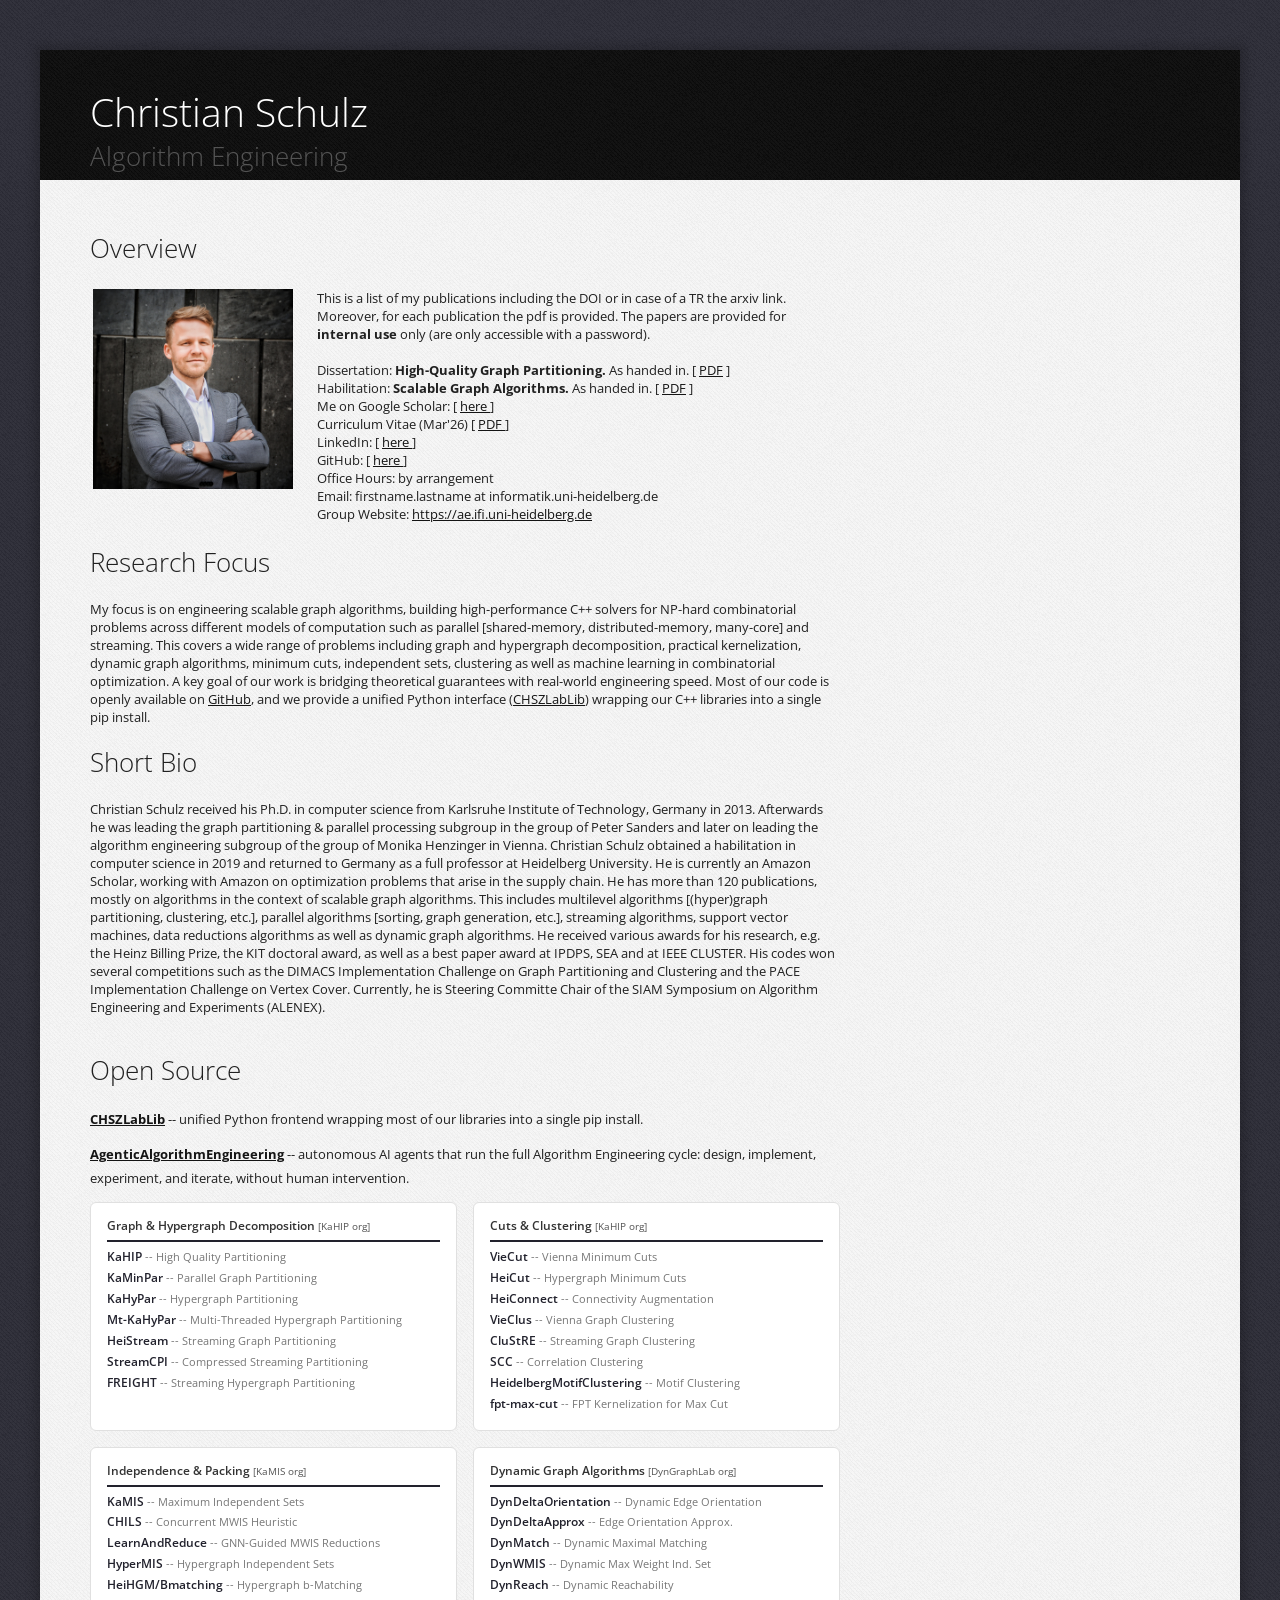
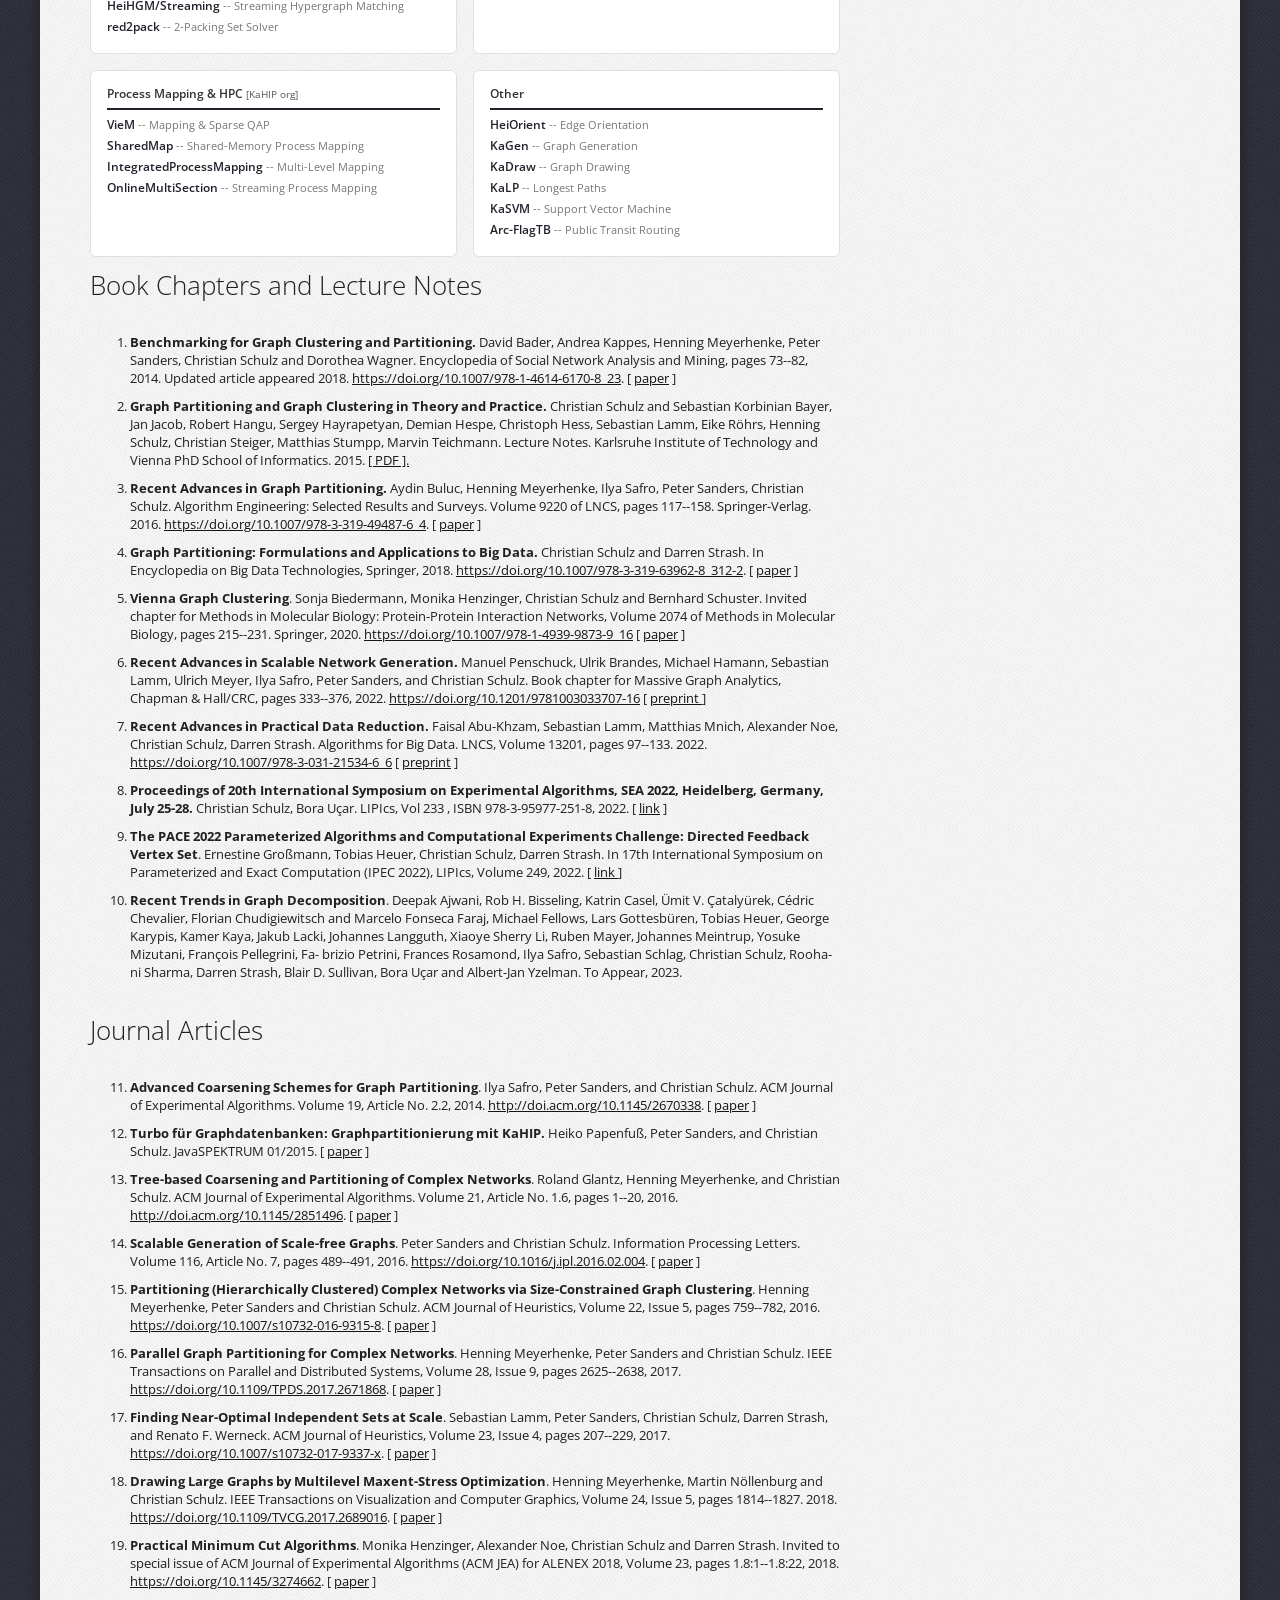
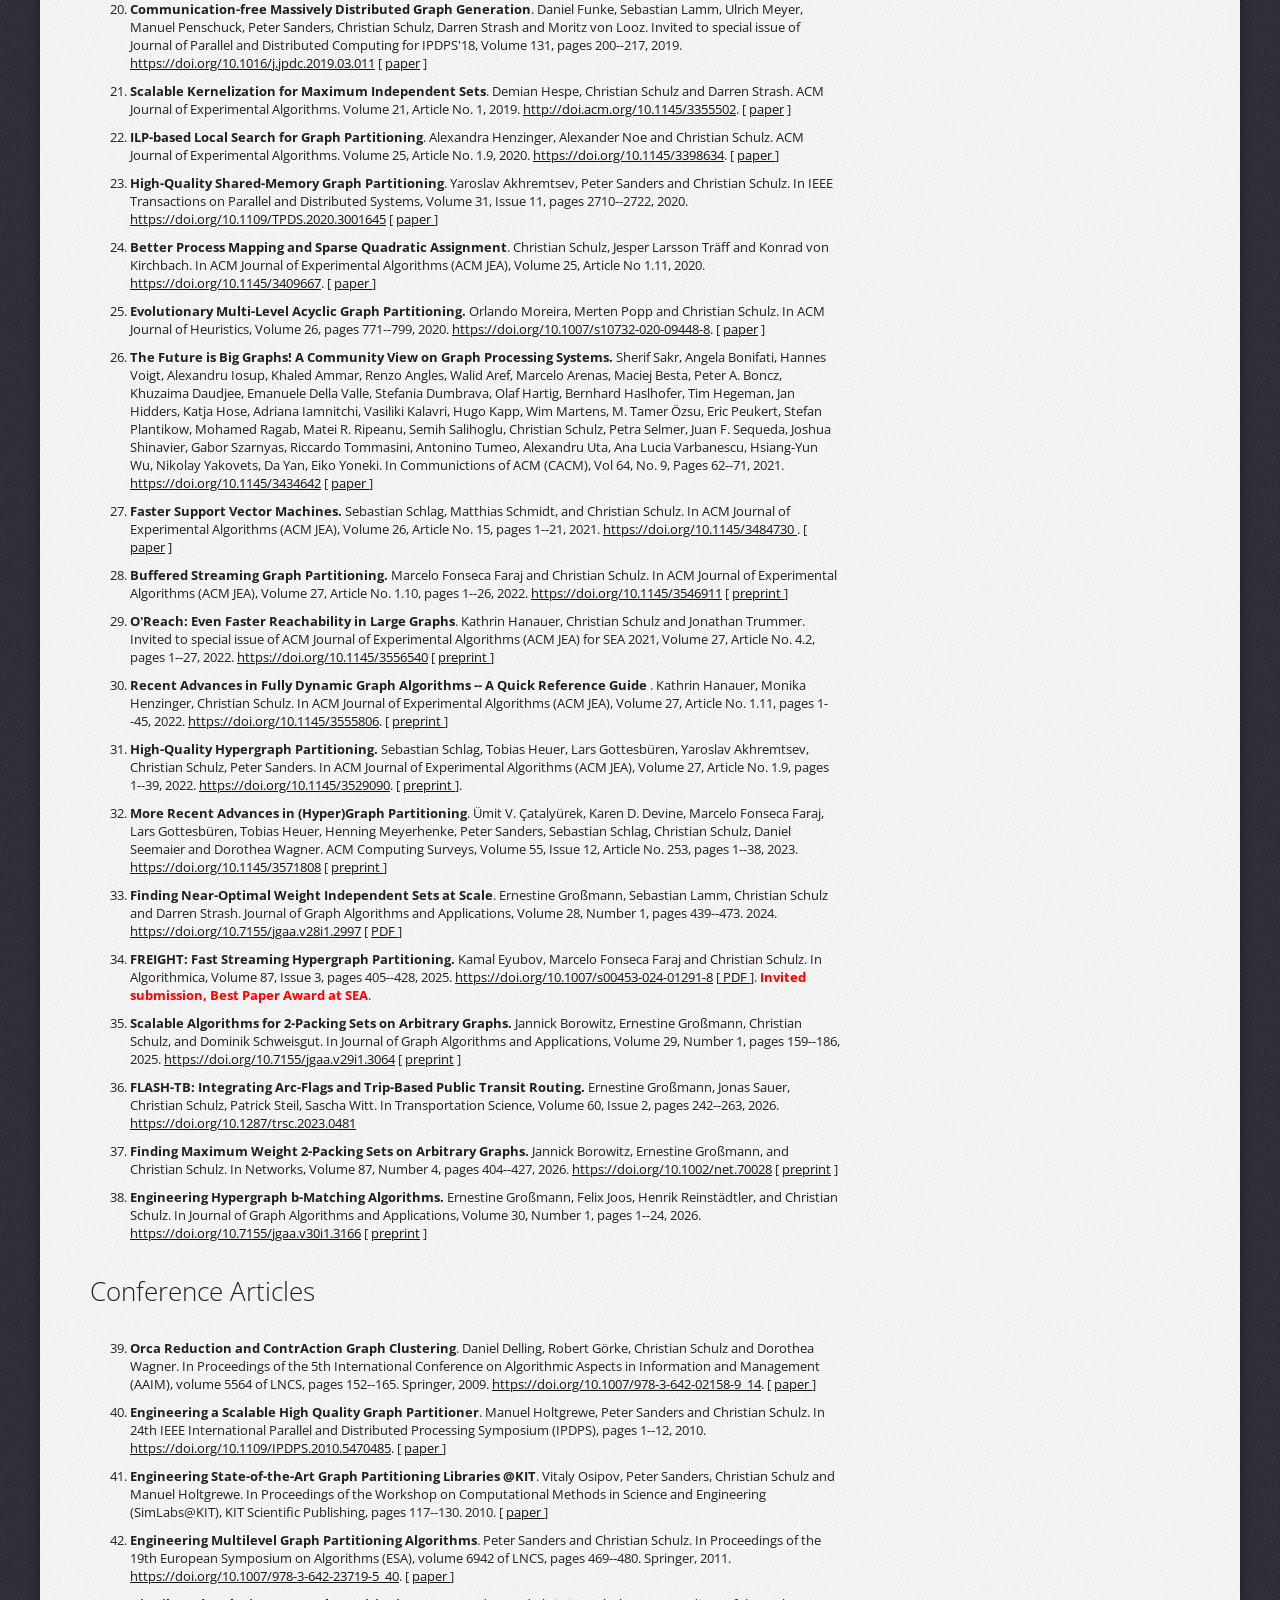
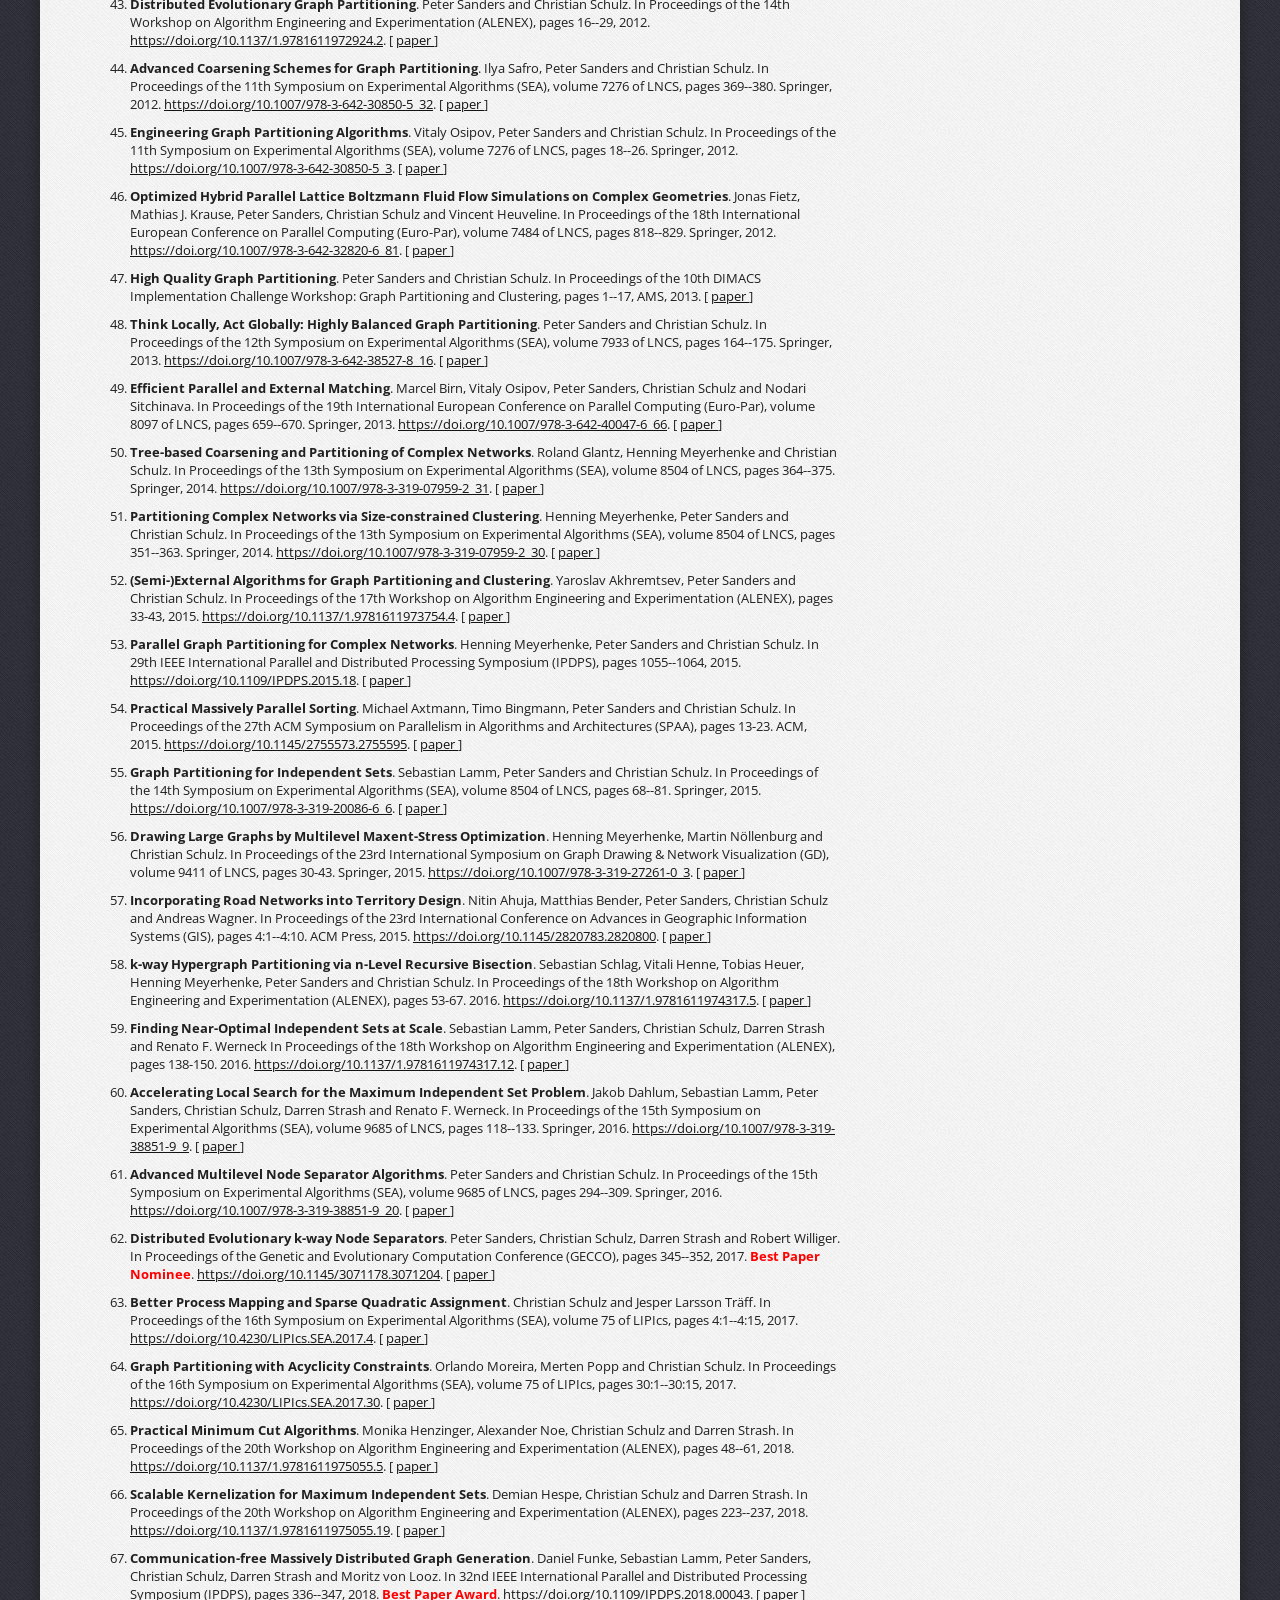
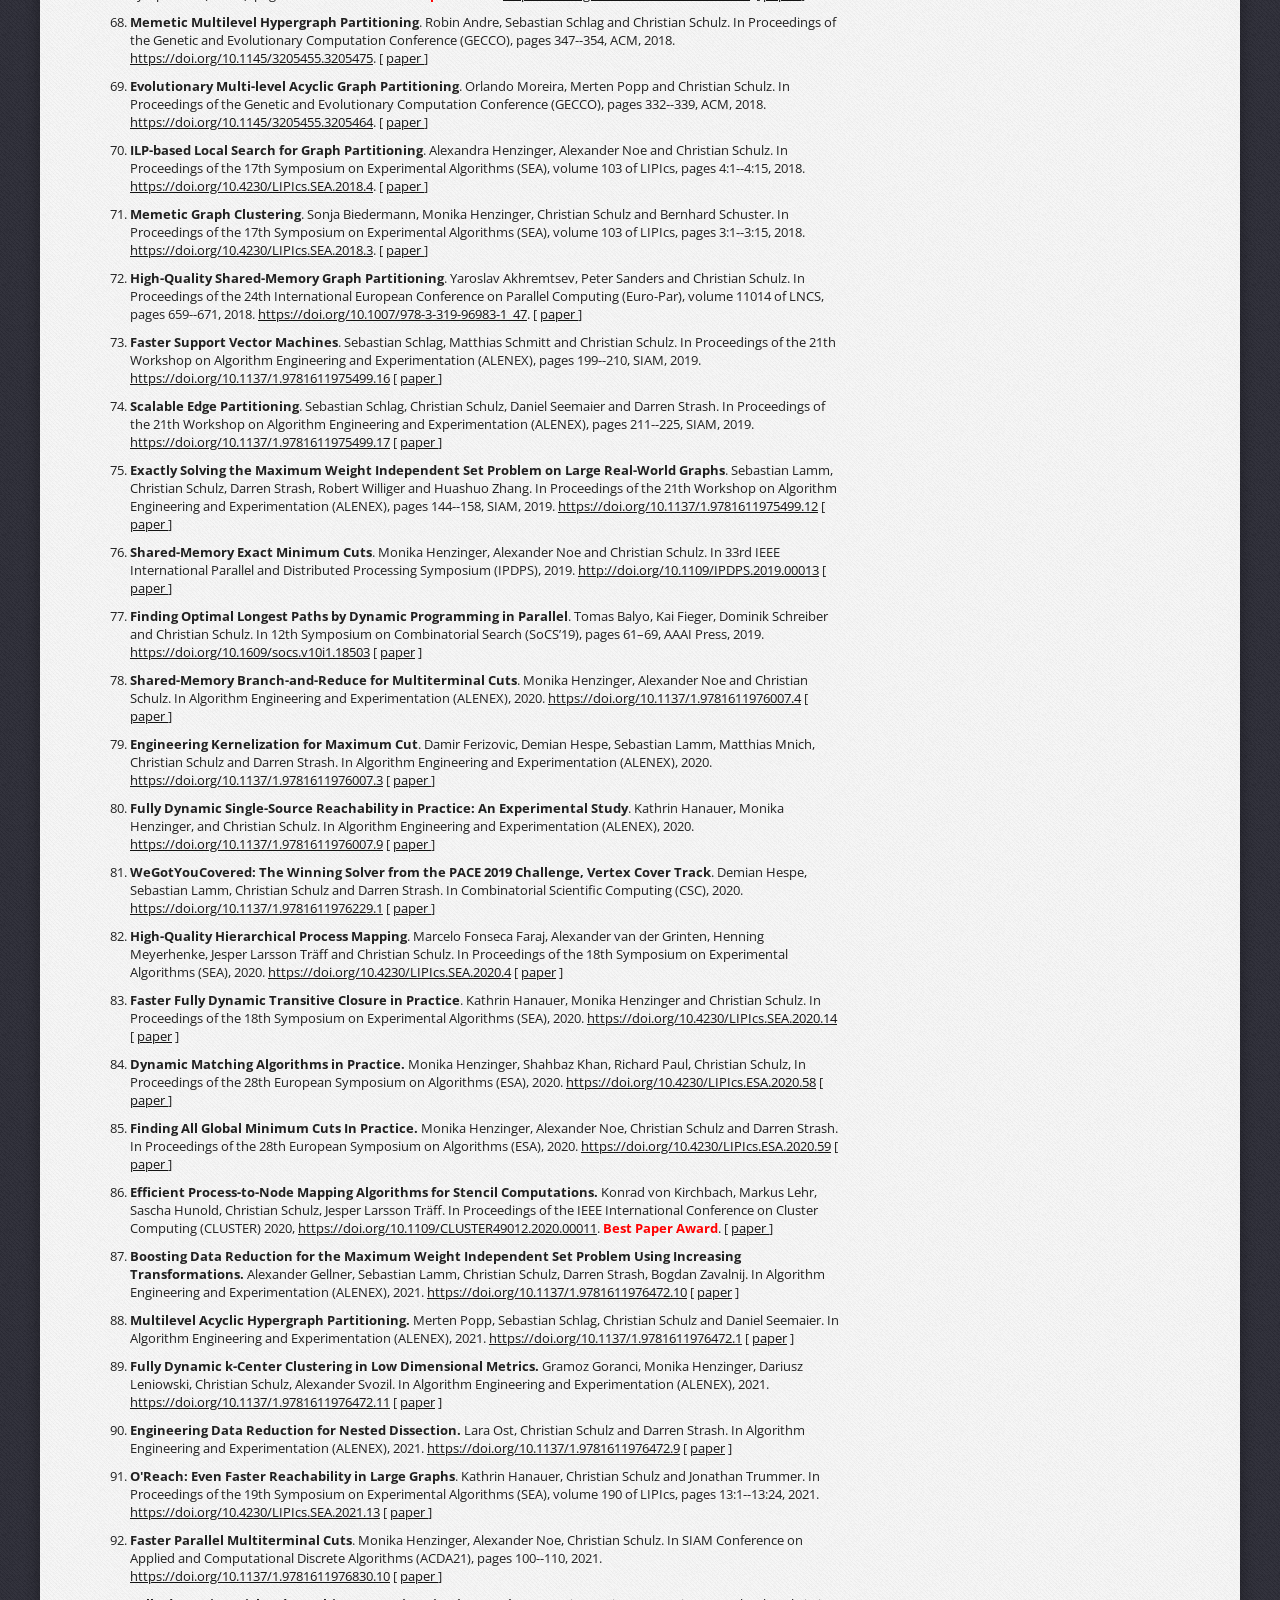
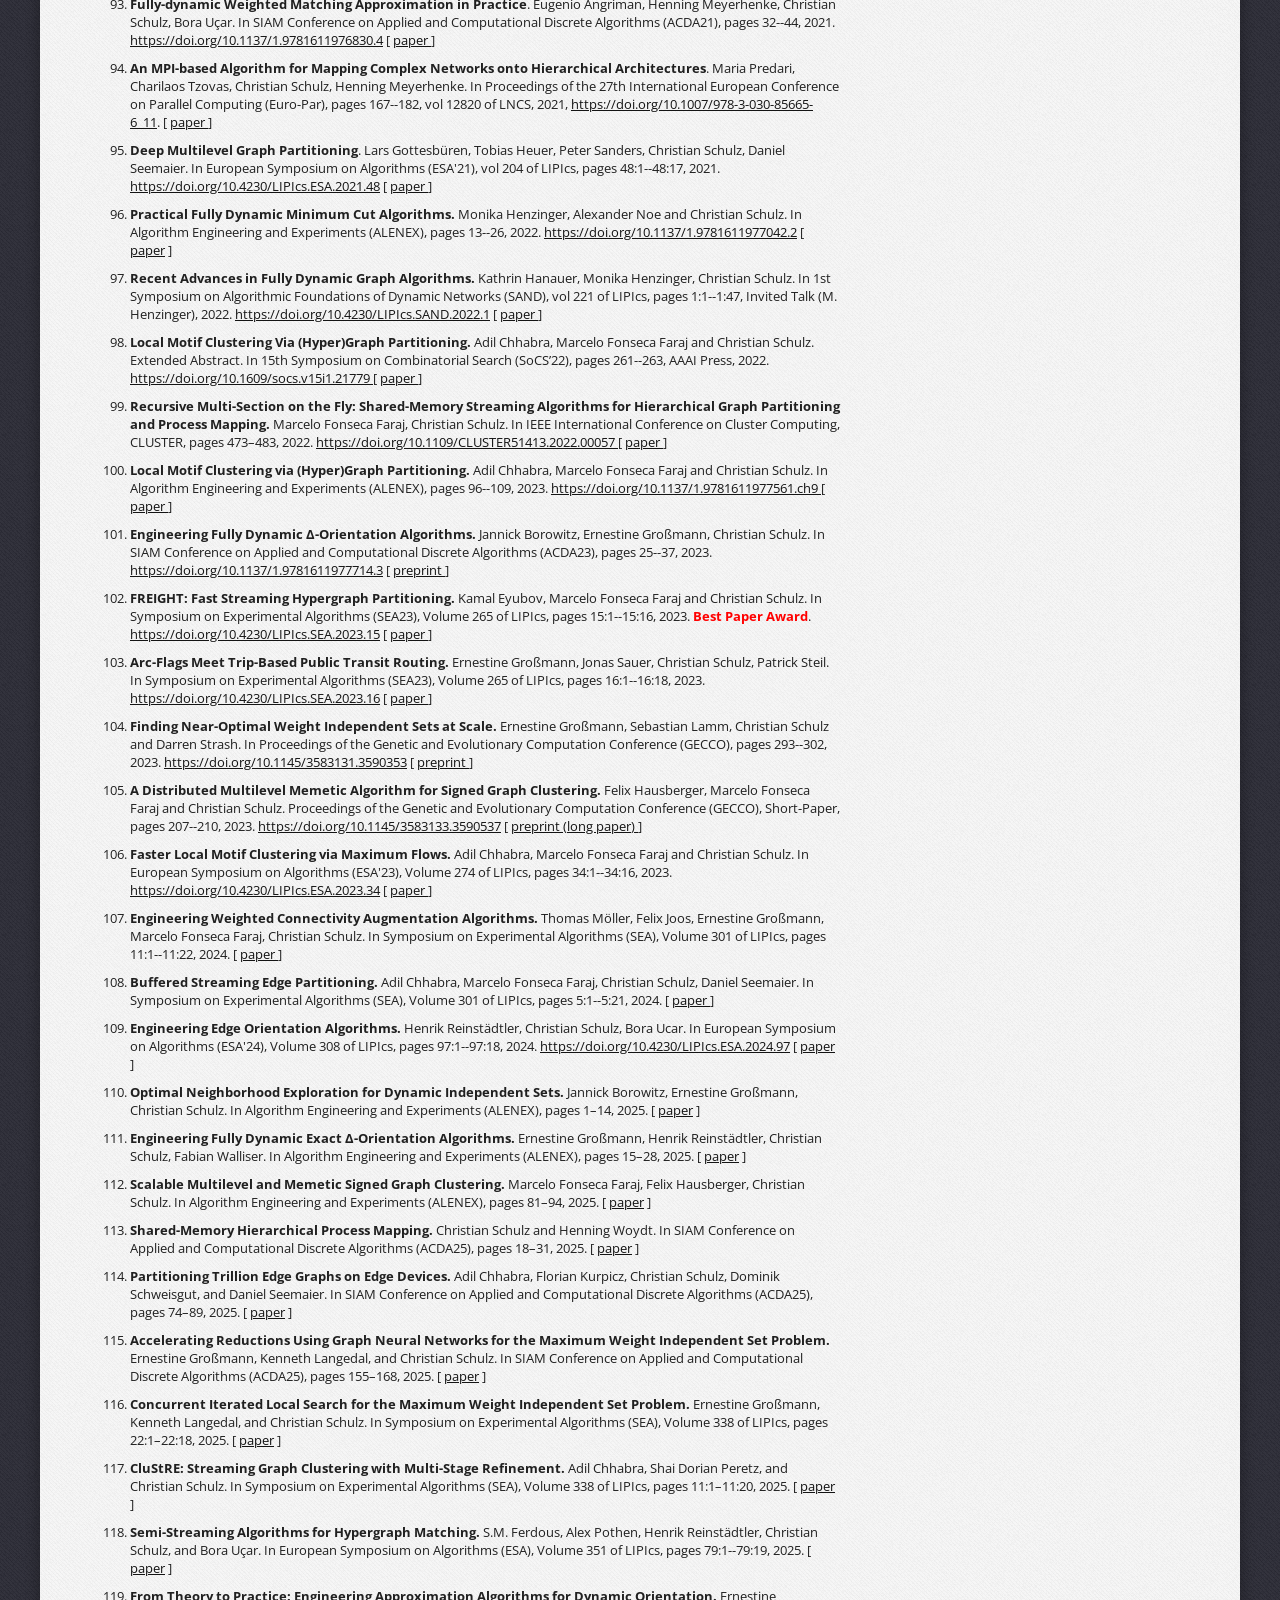
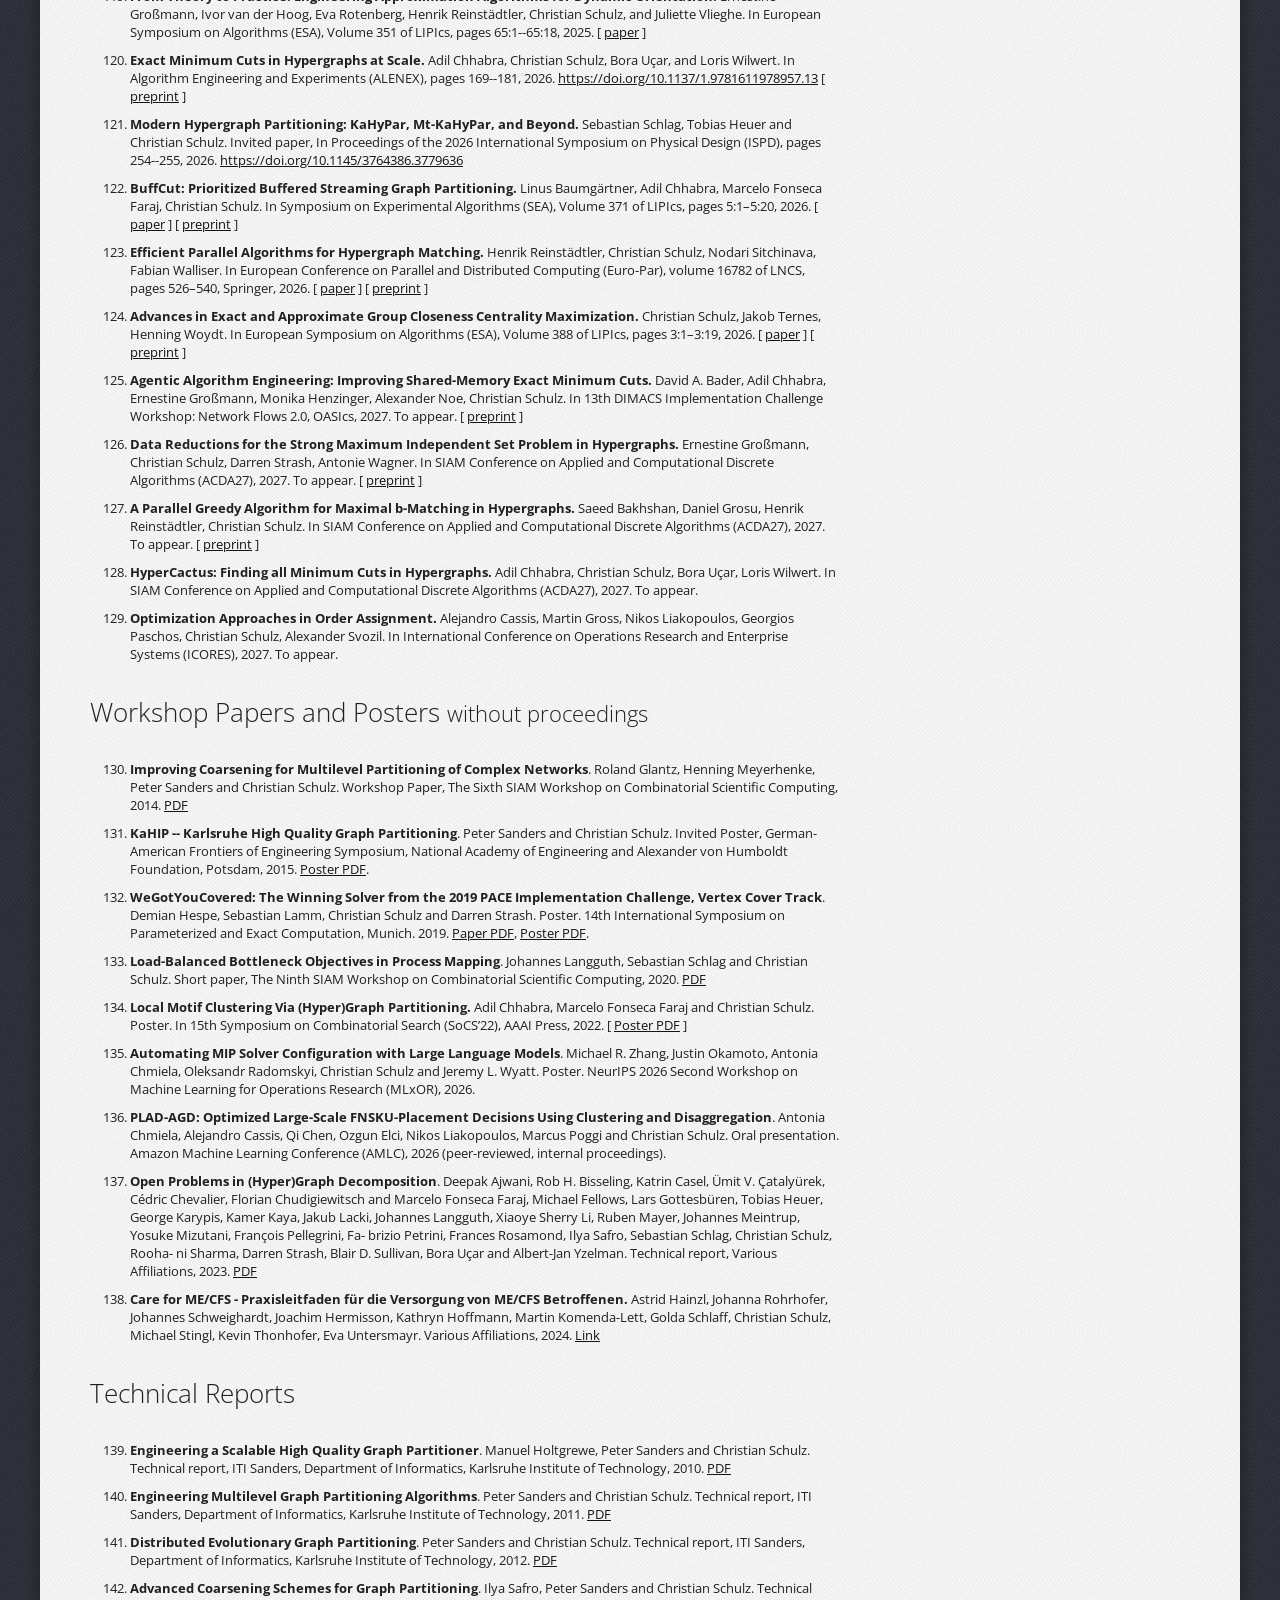
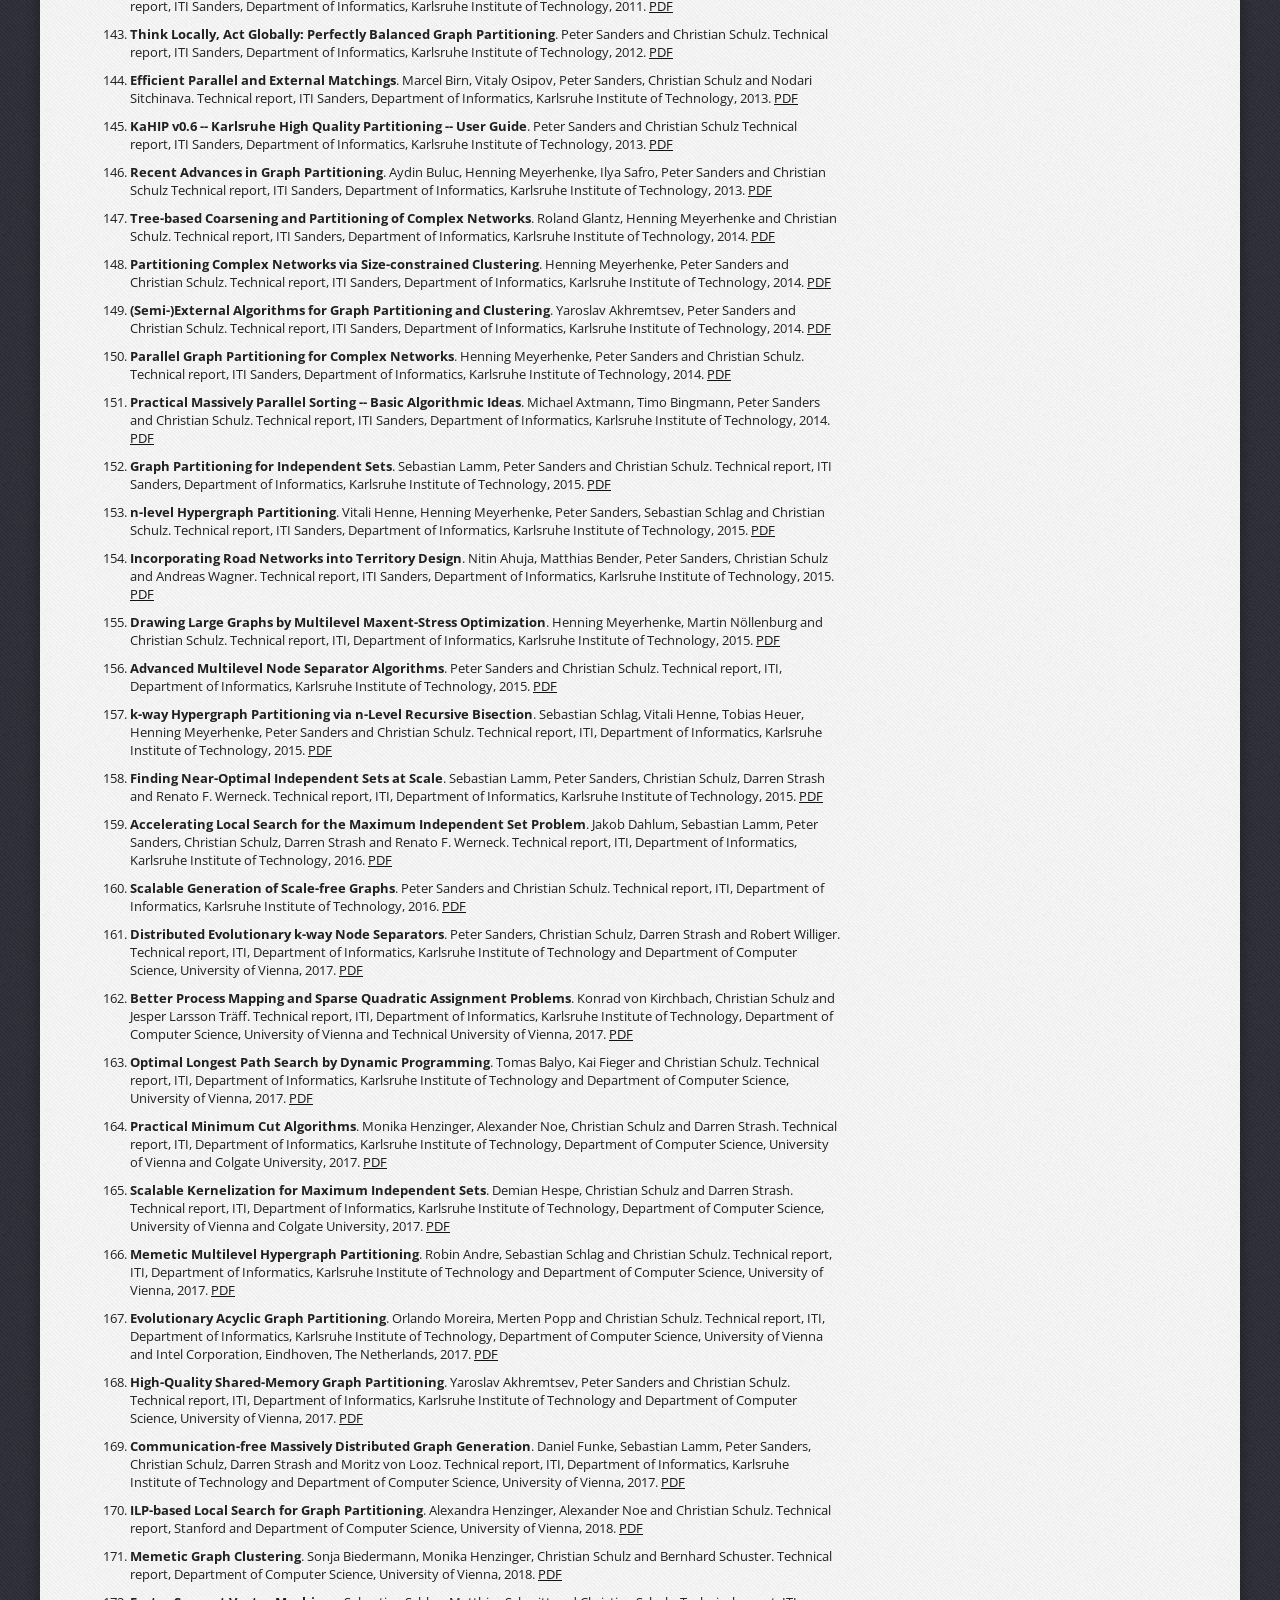
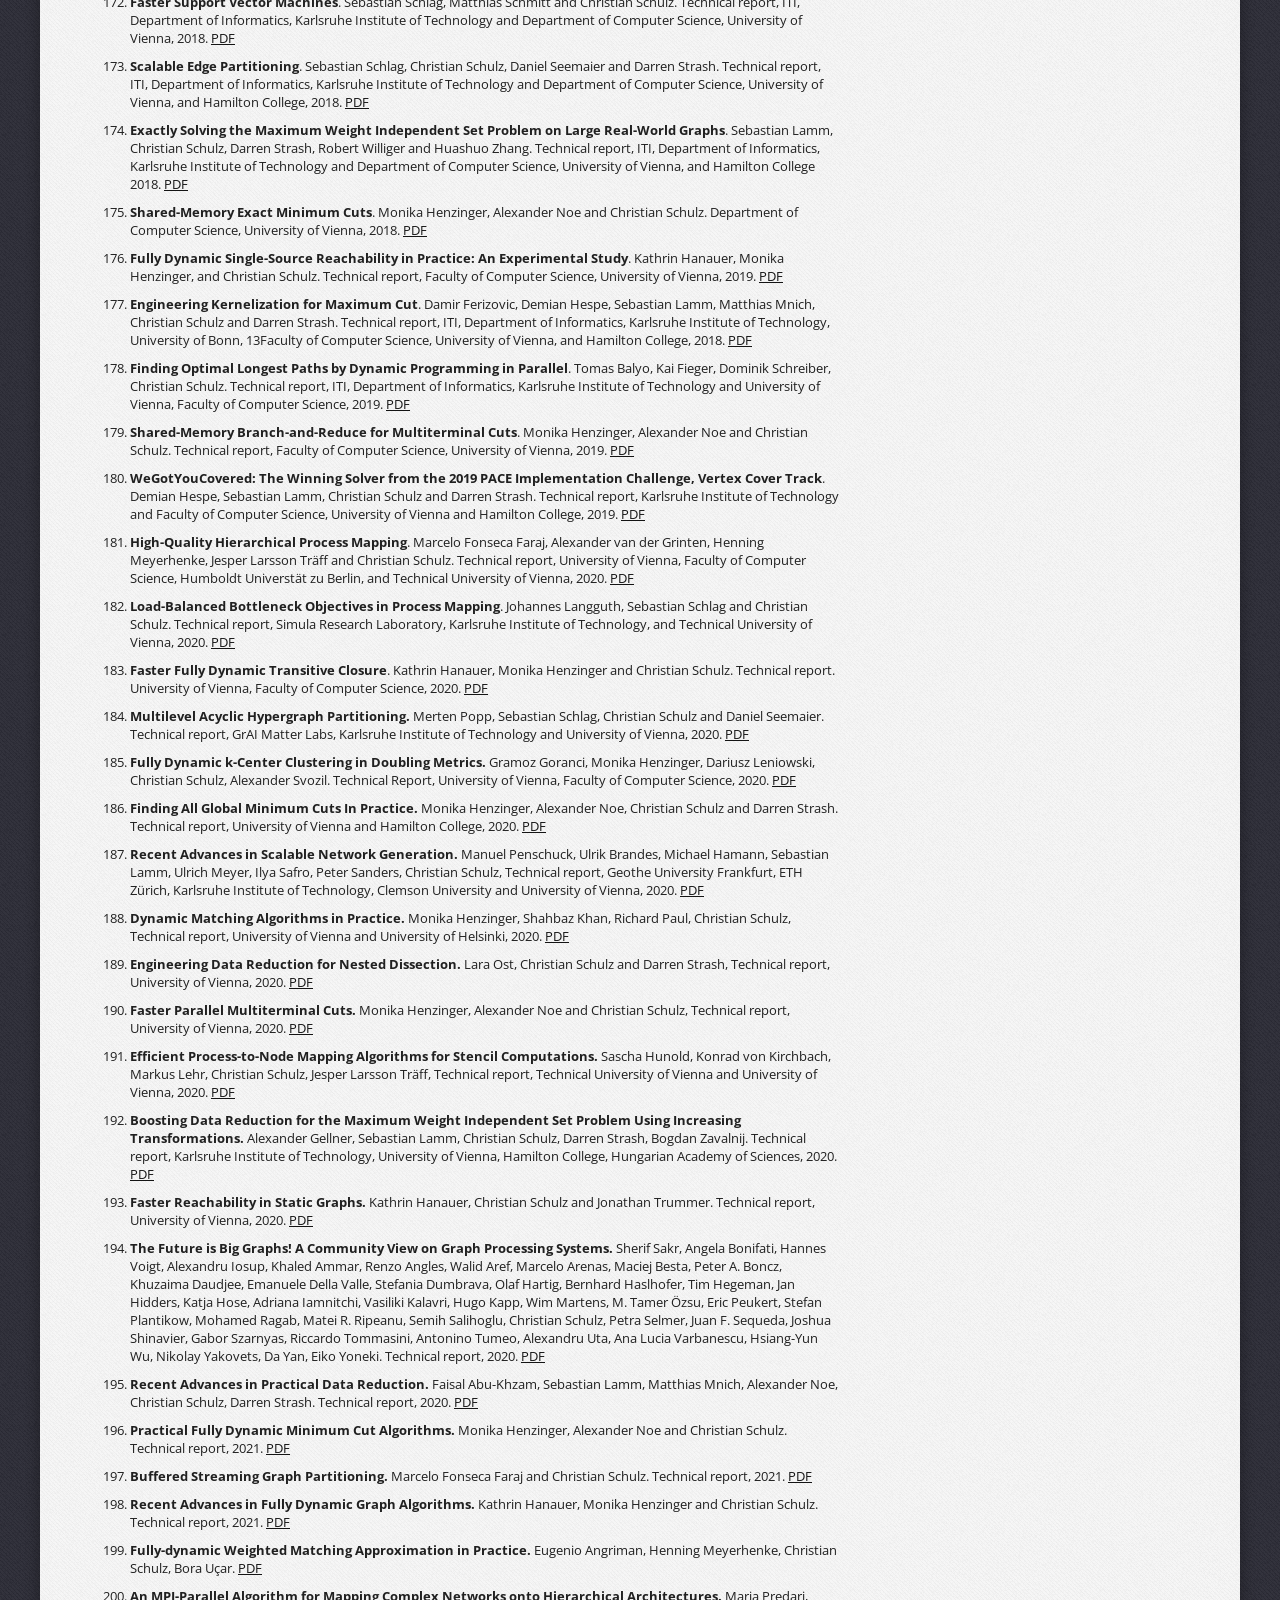
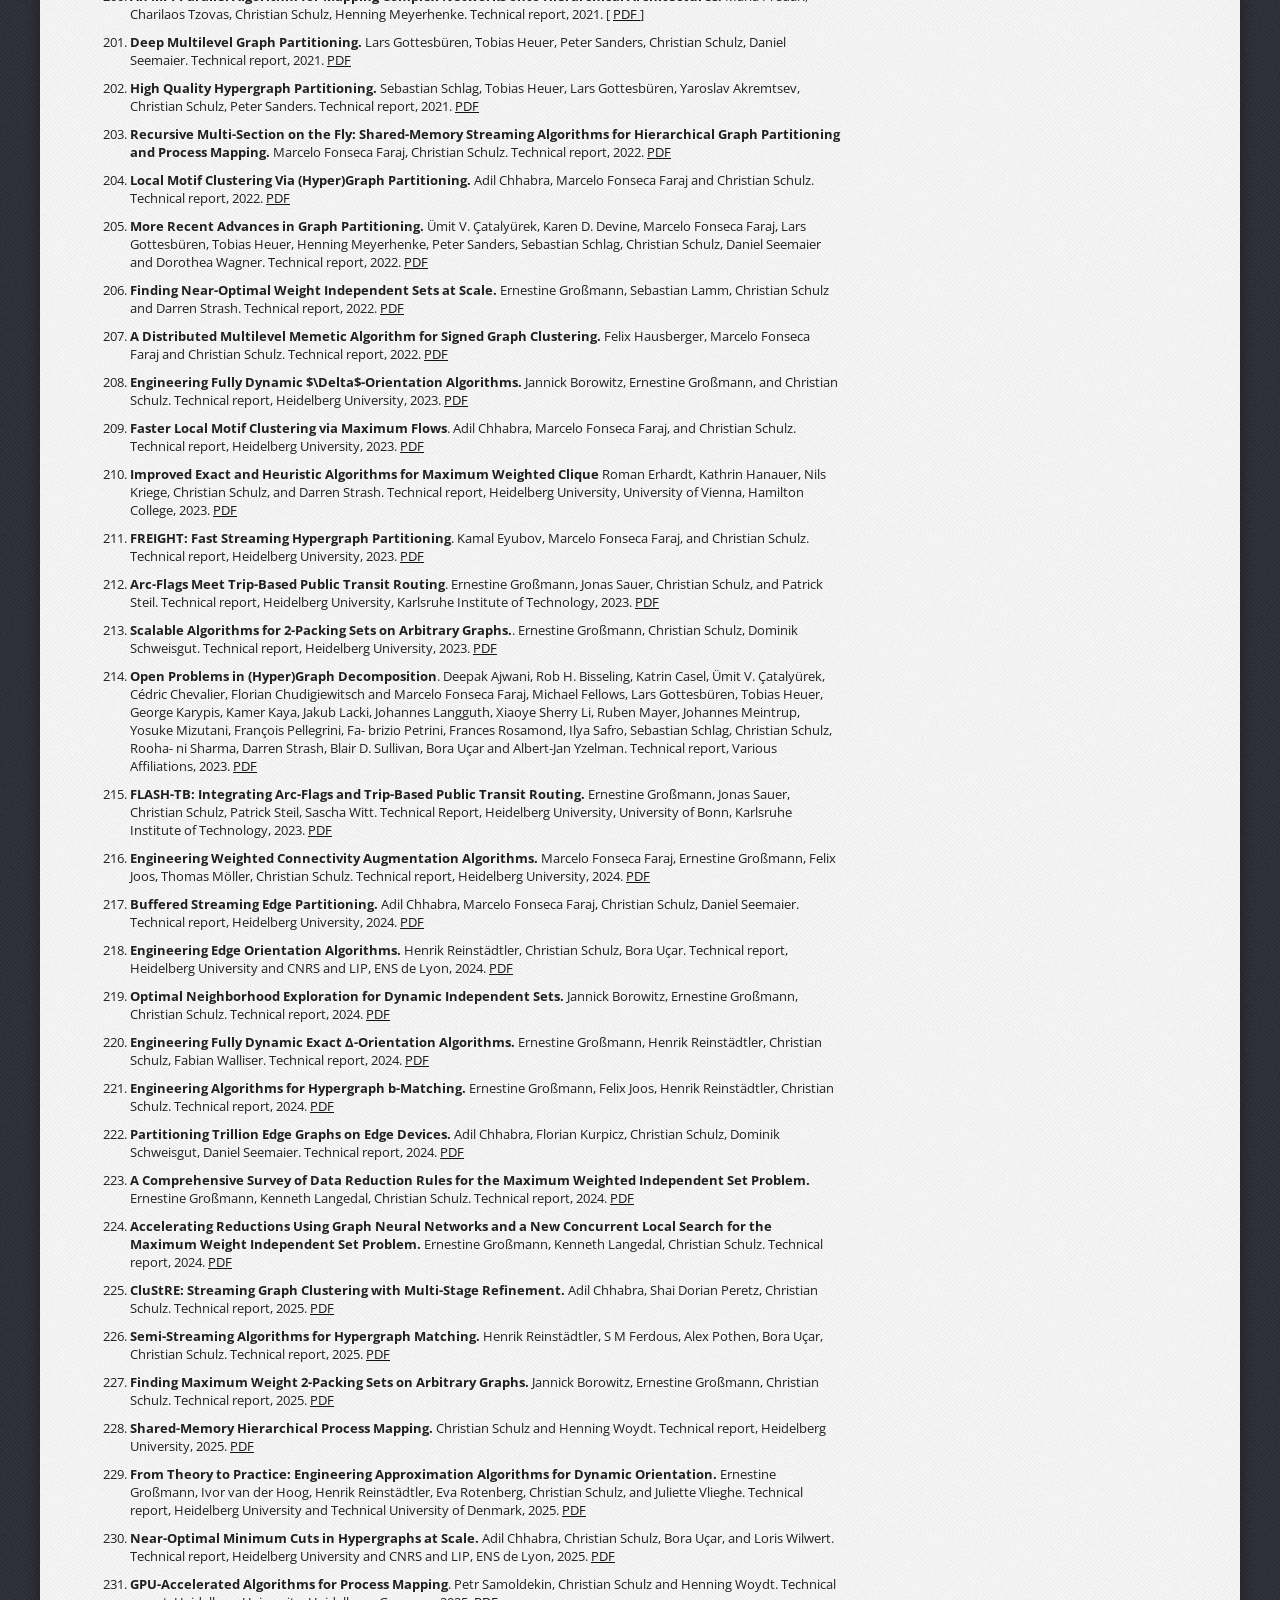
==== commit cf45dffd: "Update ACDA 2023 and GECCO 2023 papers with pages and DOI" ====
--- a/index.html
+++ b/index.html
@@ -633,7 +633,7 @@
 
 <li> <b> Engineering Fully Dynamic ∆-Orientation Algorithms.</b>
 Jannick Borowitz, Ernestine Großmann, Christian Schulz. 
- In SIAM Conference on Applied and Computational Discrete Algorithms (ACDA23), 2023. To appear.
+ In SIAM Conference on Applied and Computational Discrete Algorithms (ACDA23), pages 25--37, 2023. <a href="https://doi.org/10.1137/1.9781611977714.3">https://doi.org/10.1137/1.9781611977714.3</a>
 [ <a href="https://arxiv.org/pdf/2301.06968.pdf"> preprint </a> ]</li>
 
 <li> <b> FREIGHT: Fast Streaming Hypergraph Partitioning.</b>
@@ -648,7 +648,7 @@
 
 <li> <b> Finding Near-Optimal Weight Independent Sets at Scale.</b>
 Ernestine Großmann, Sebastian Lamm, Christian Schulz and Darren Strash.
-Proceedings of the Genetic and Evolutionary Computation Conference (GECCO), 2023. To appear.
+In Proceedings of the Genetic and Evolutionary Computation Conference (GECCO), pages 293--302, 2023. <a href="https://doi.org/10.1145/3583131.3590353">https://doi.org/10.1145/3583131.3590353</a>
 [ <a href="https://arxiv.org/pdf/2208.13645.pdf"> preprint </a> ]</li>
 
 
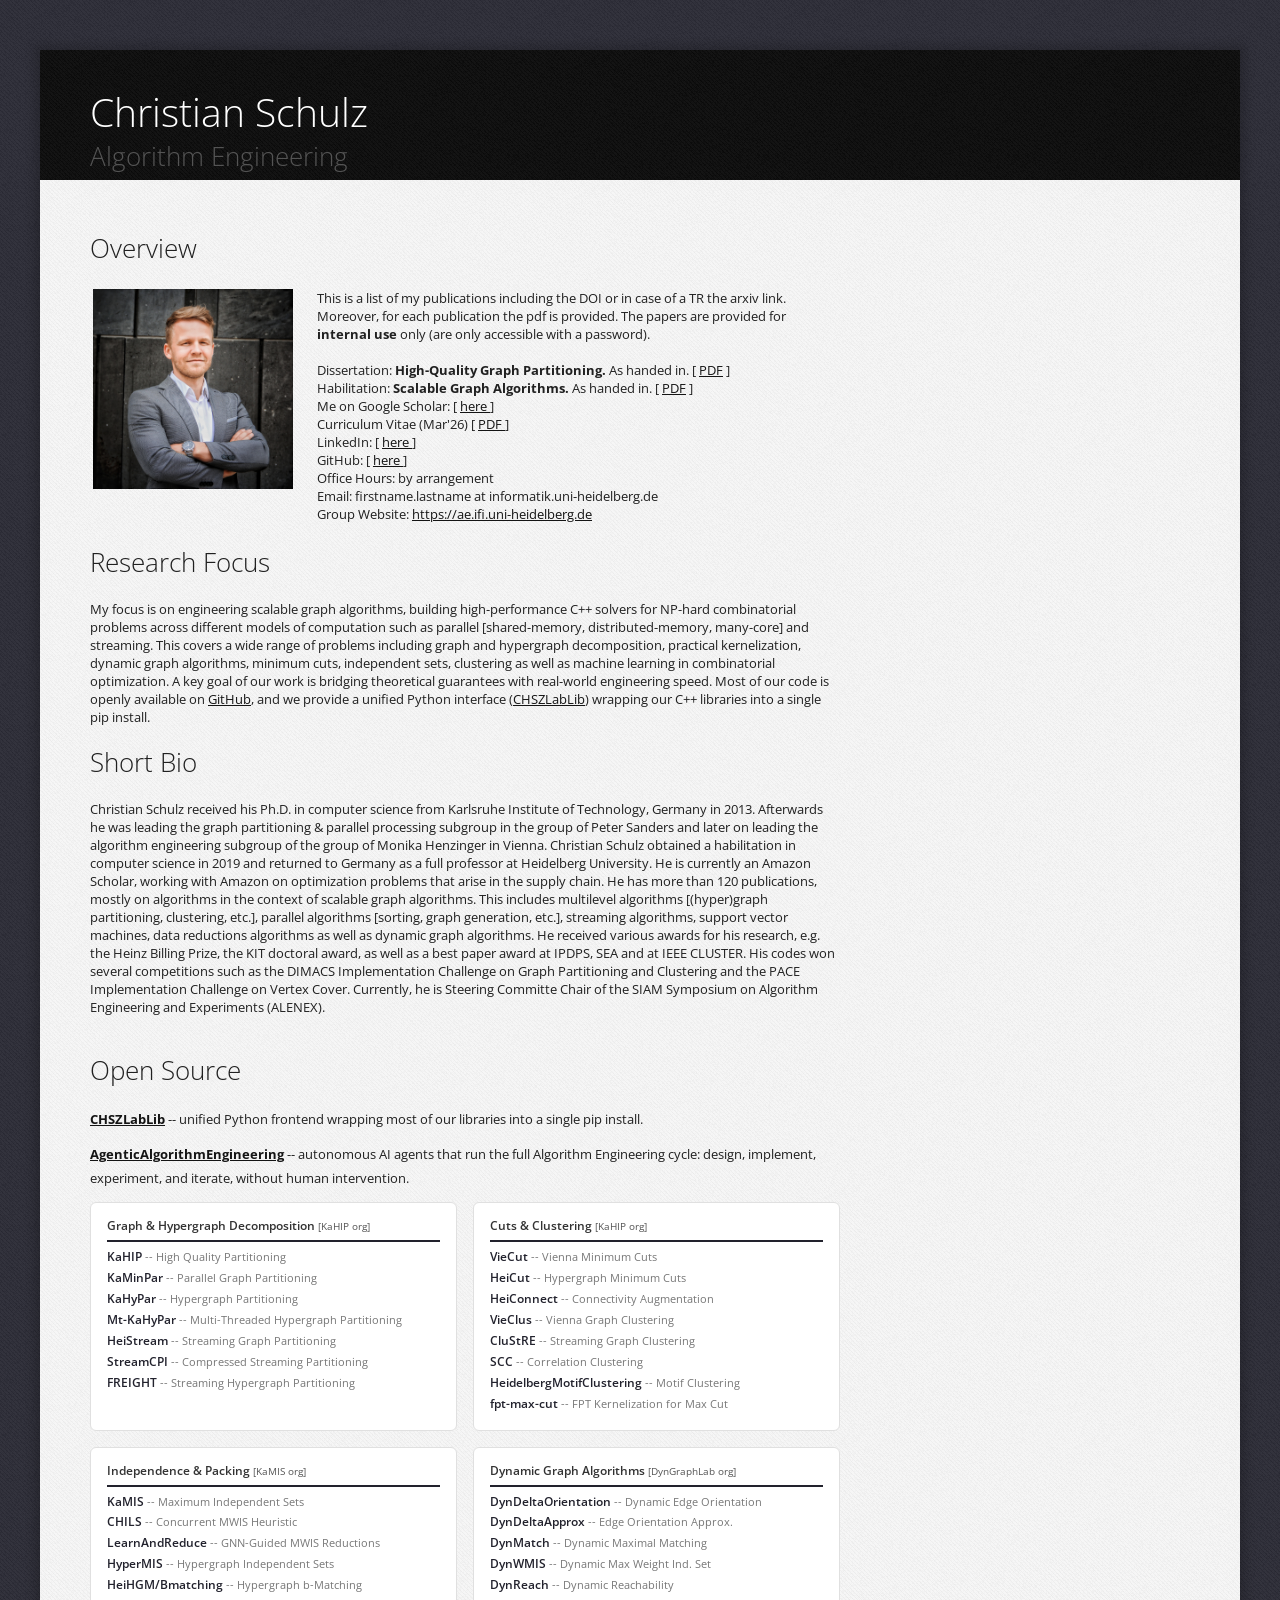
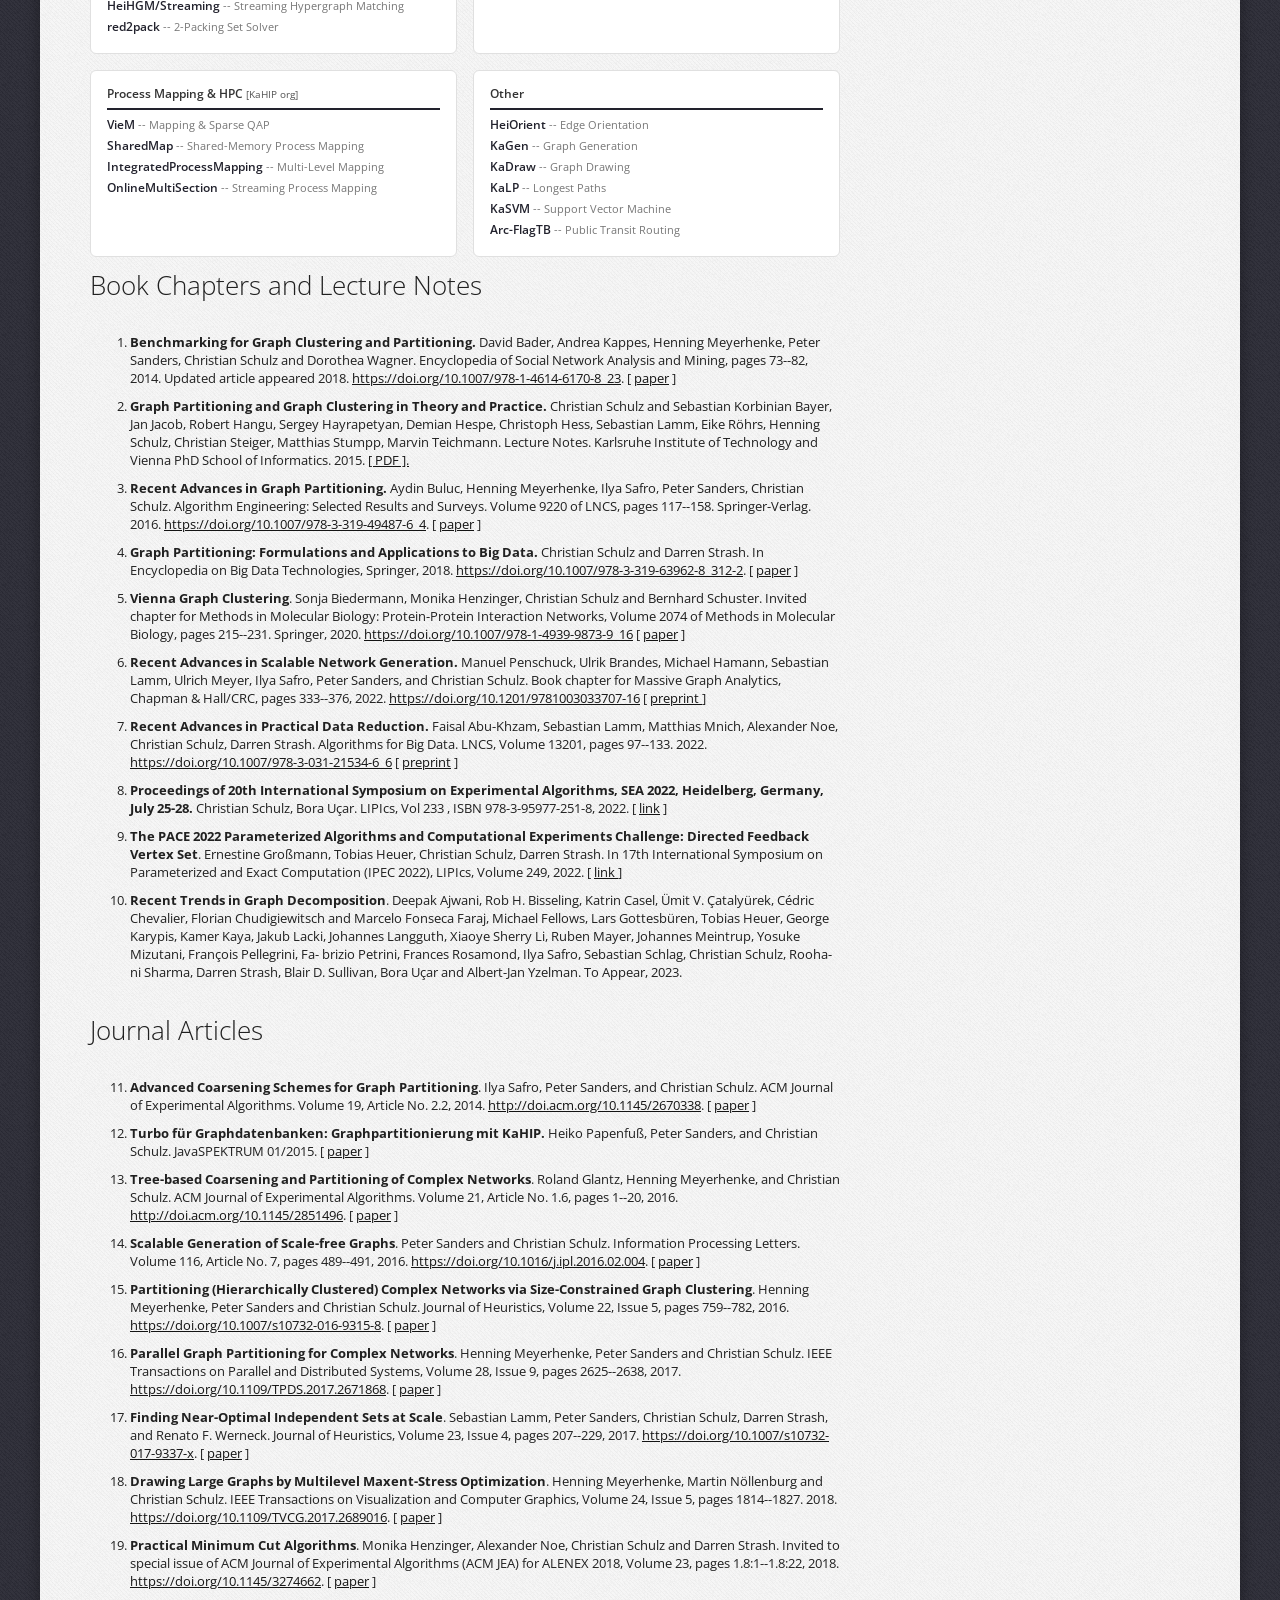
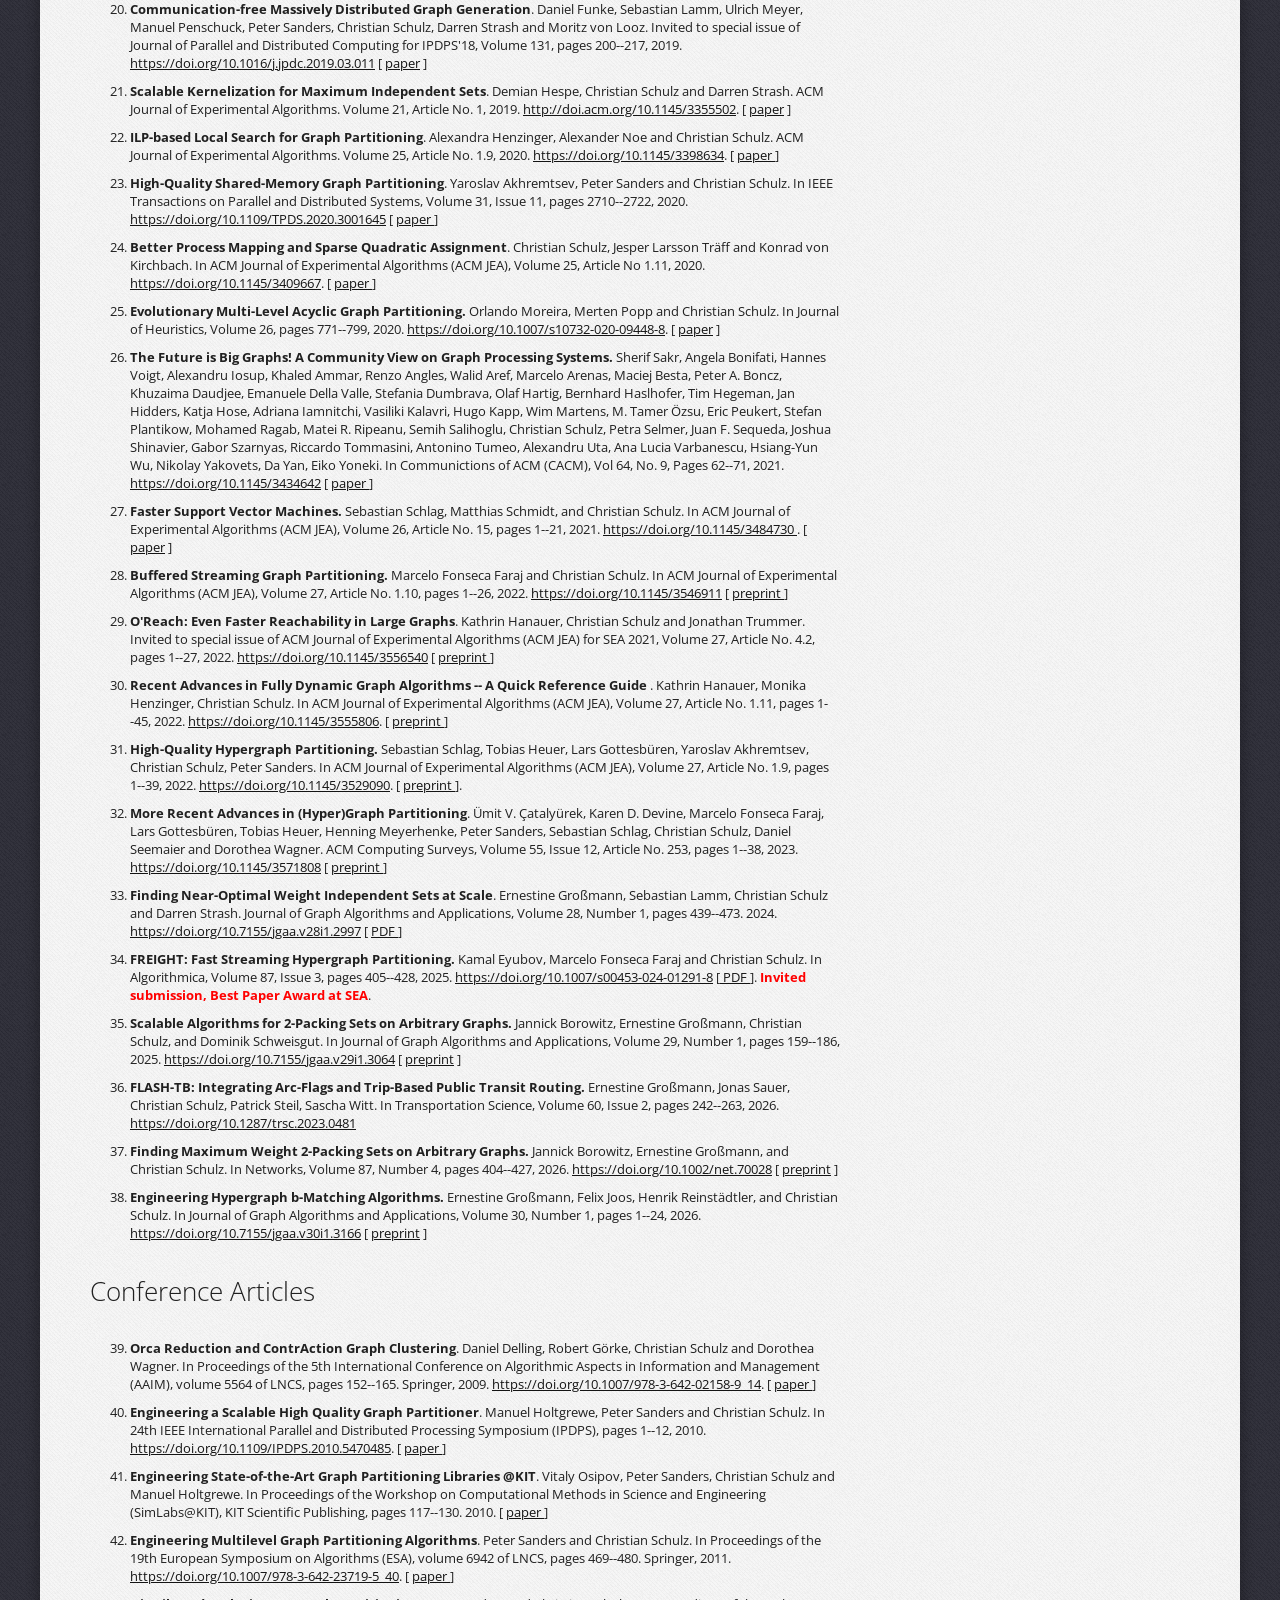
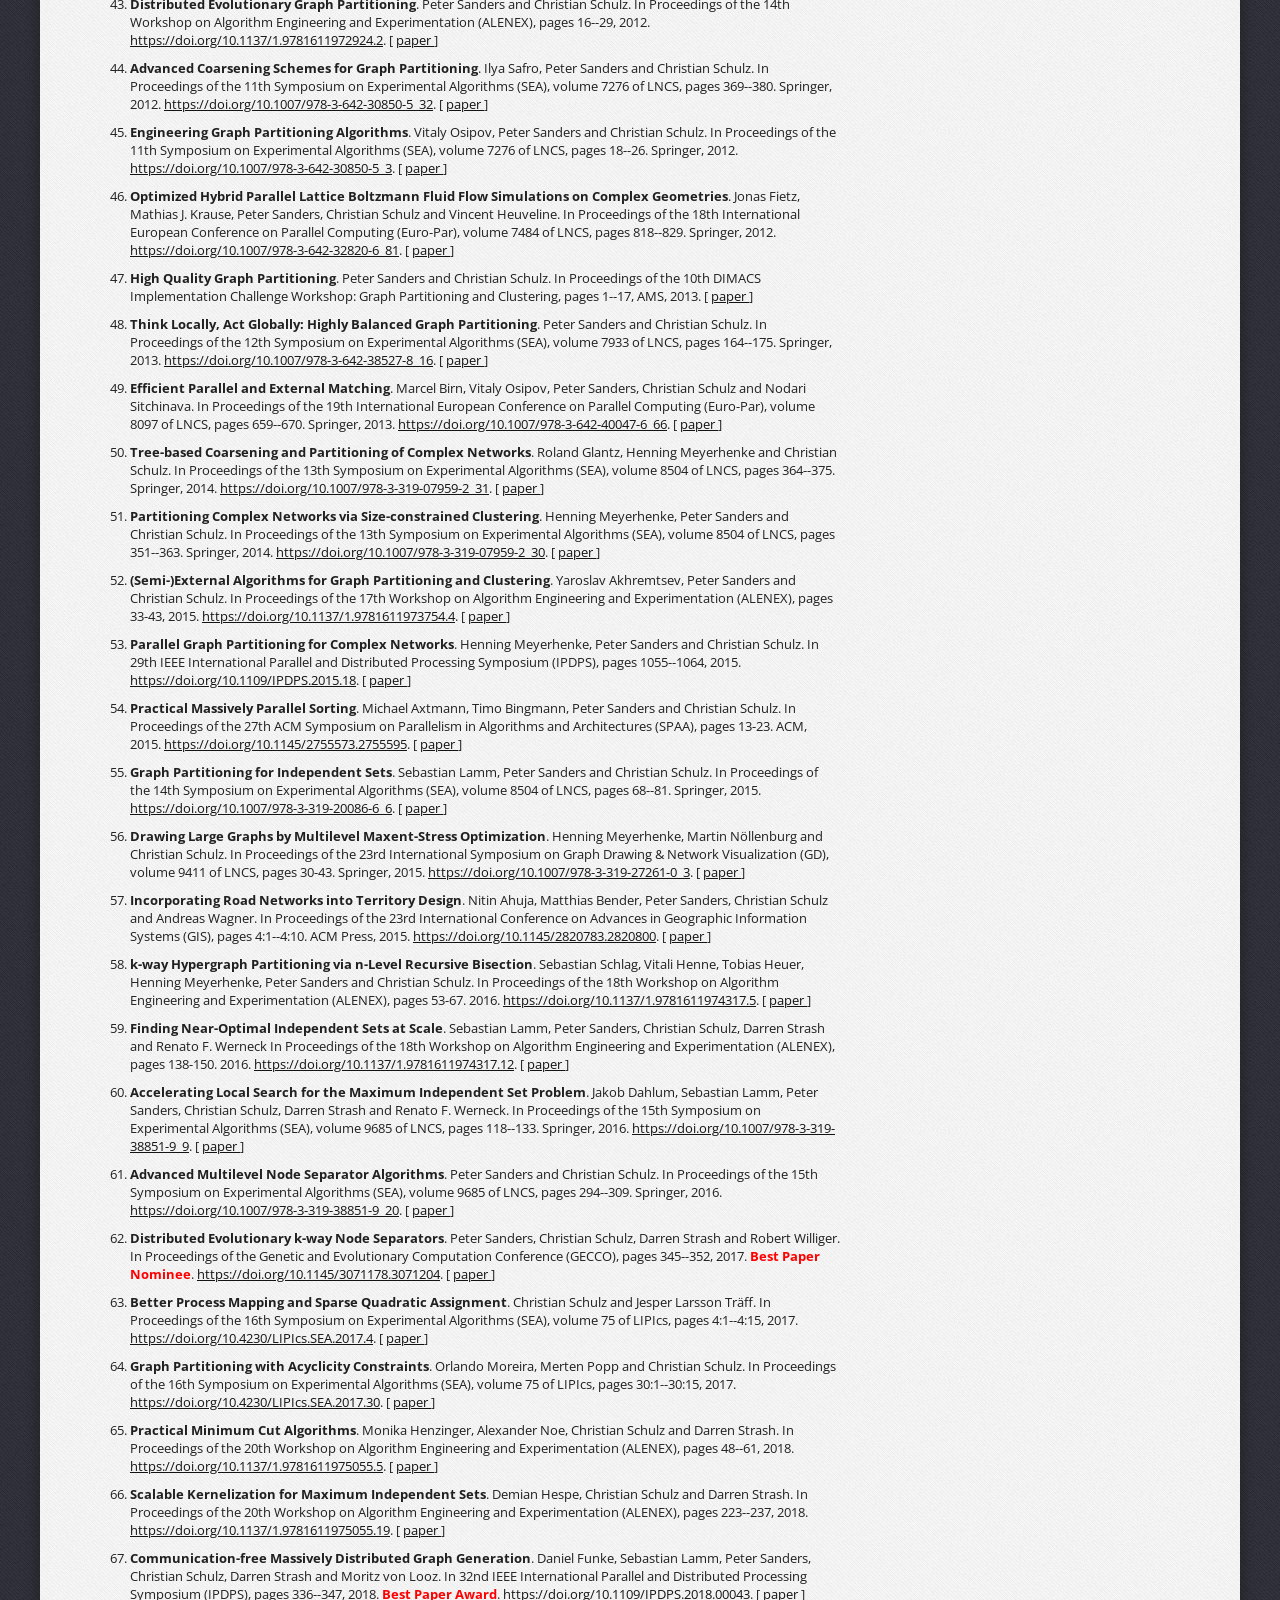
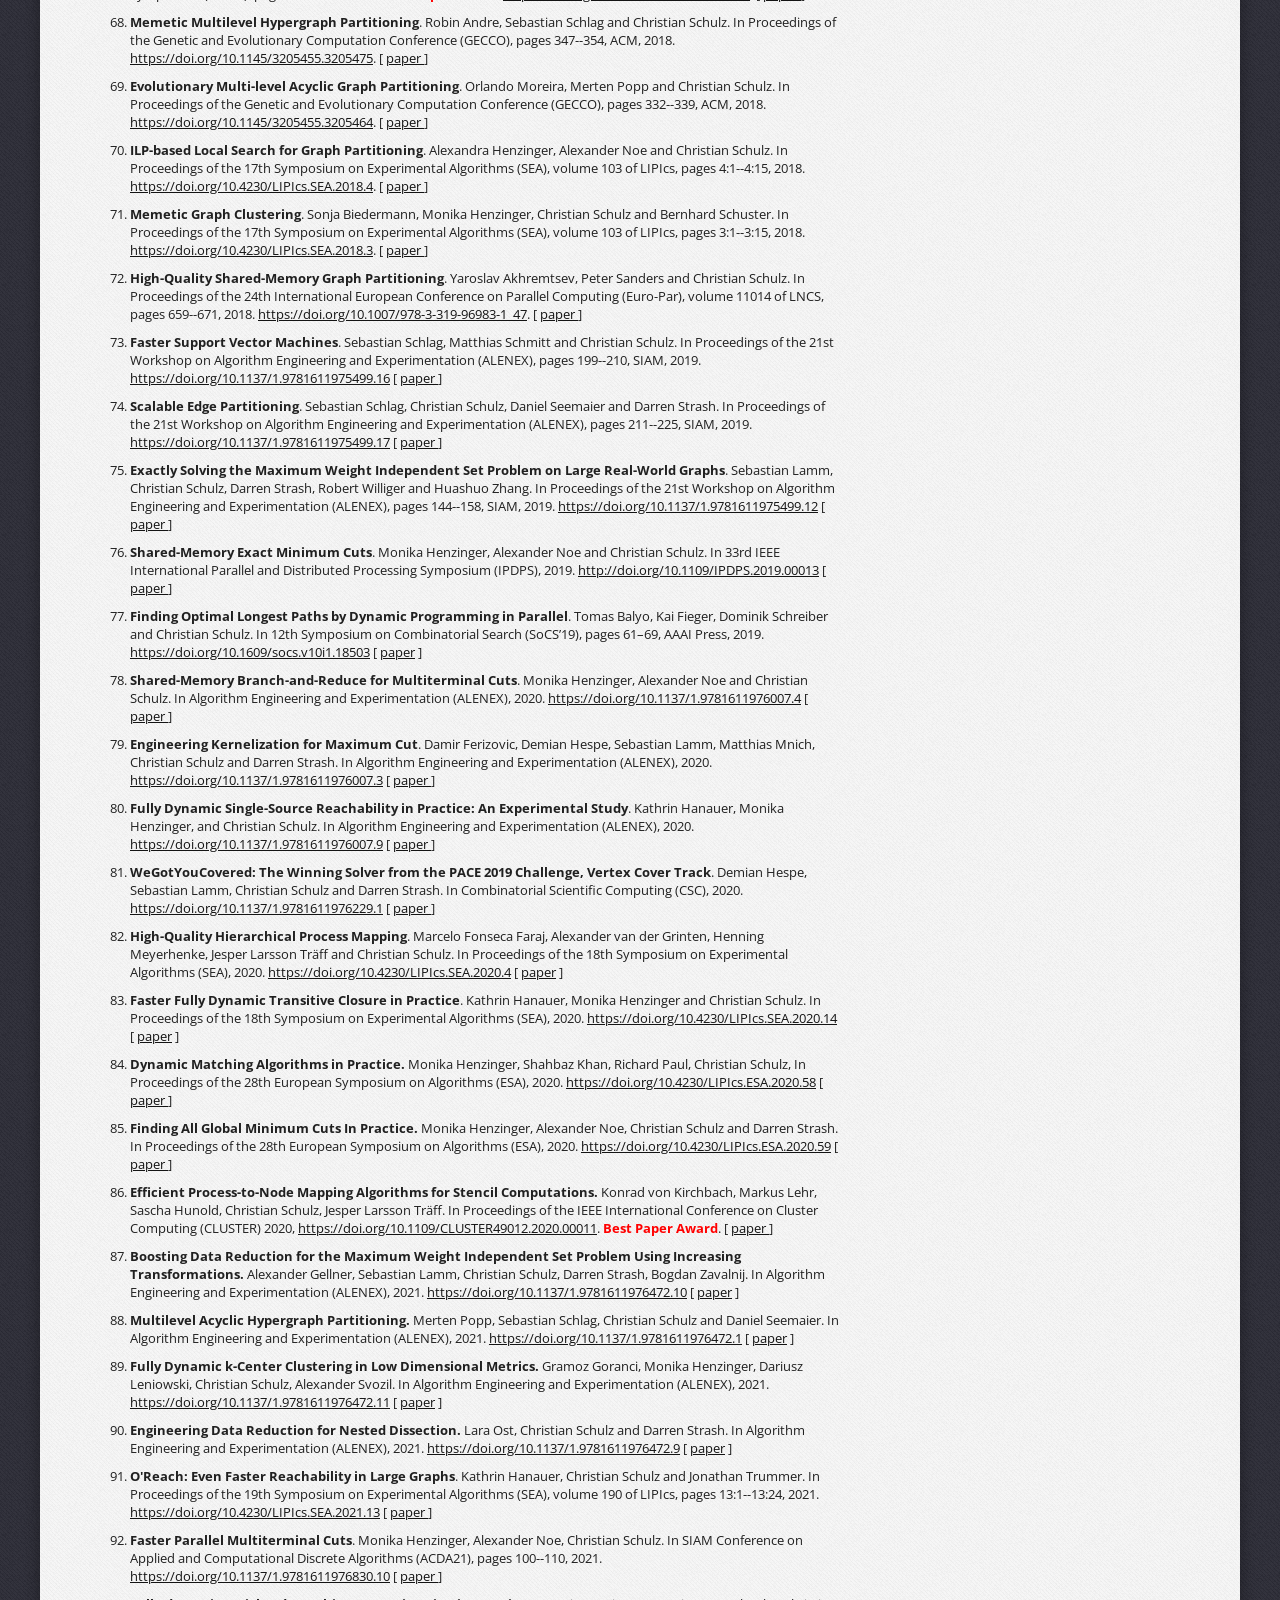
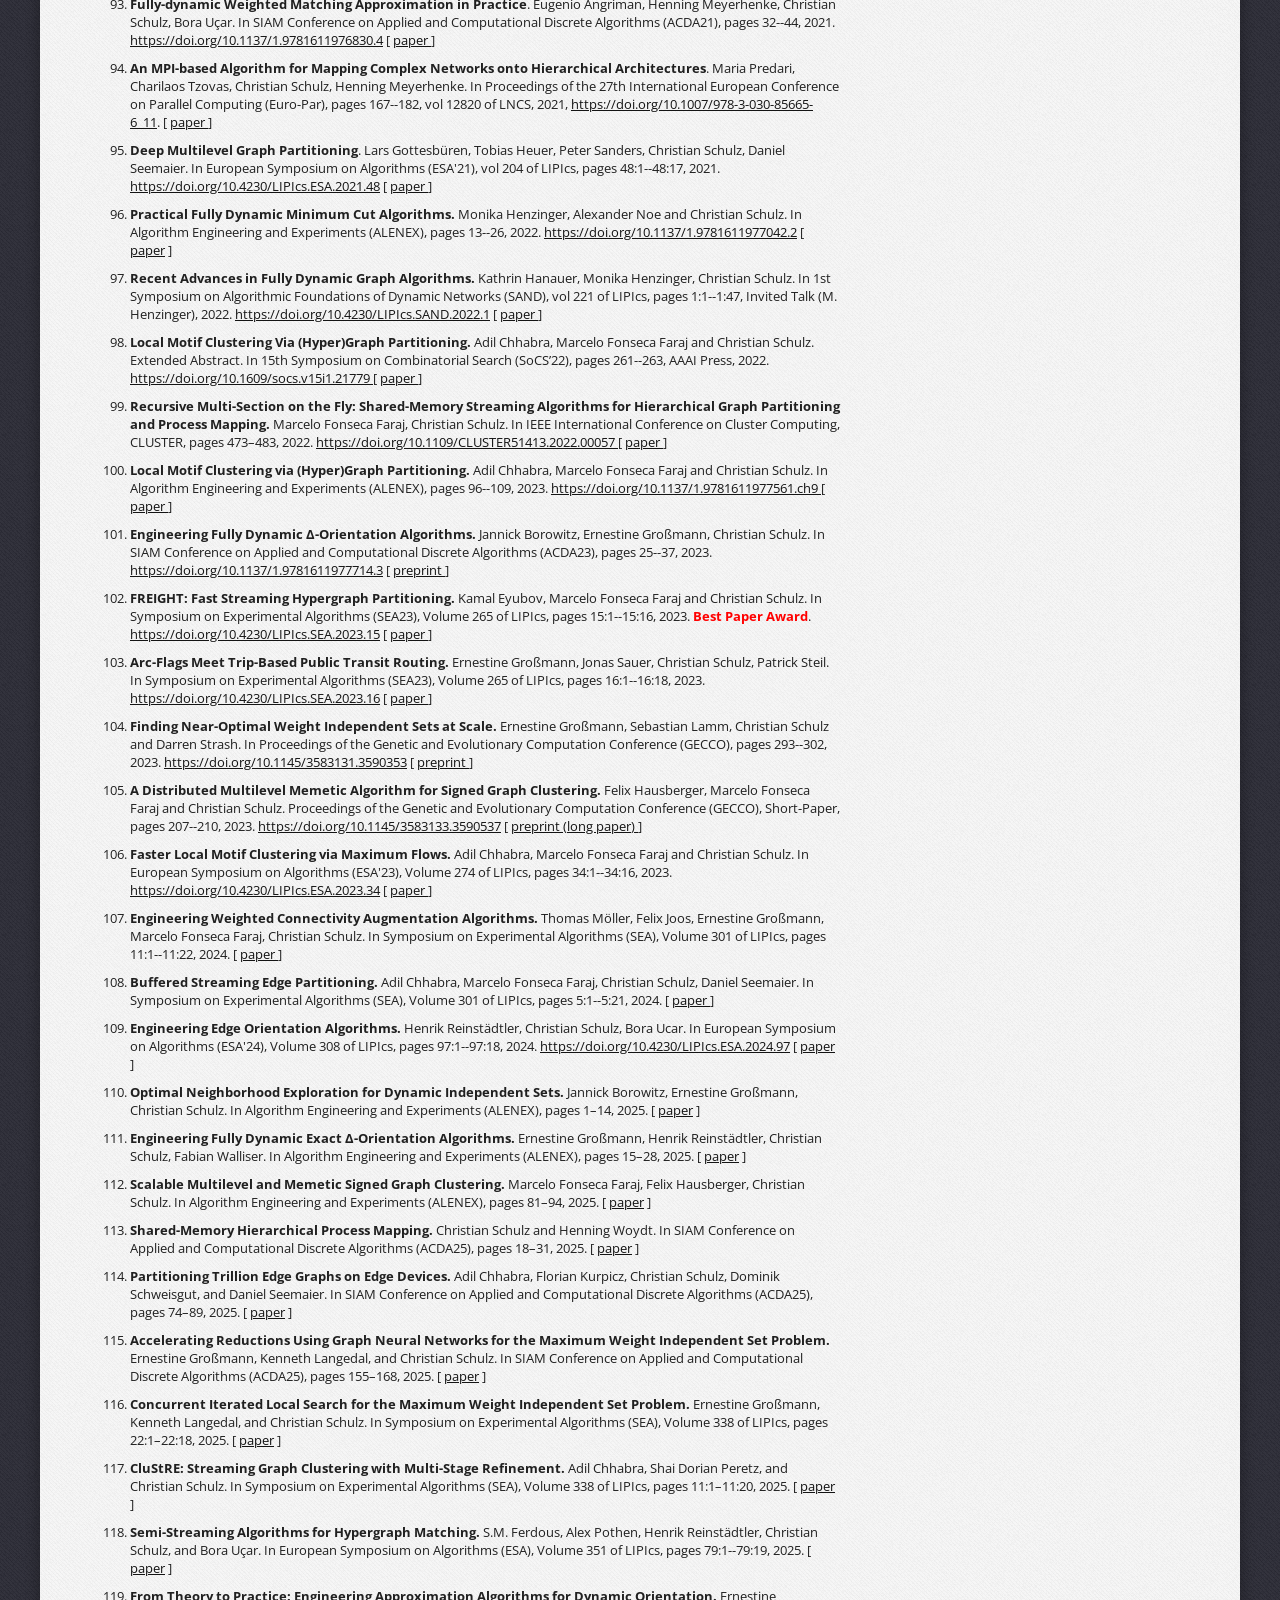
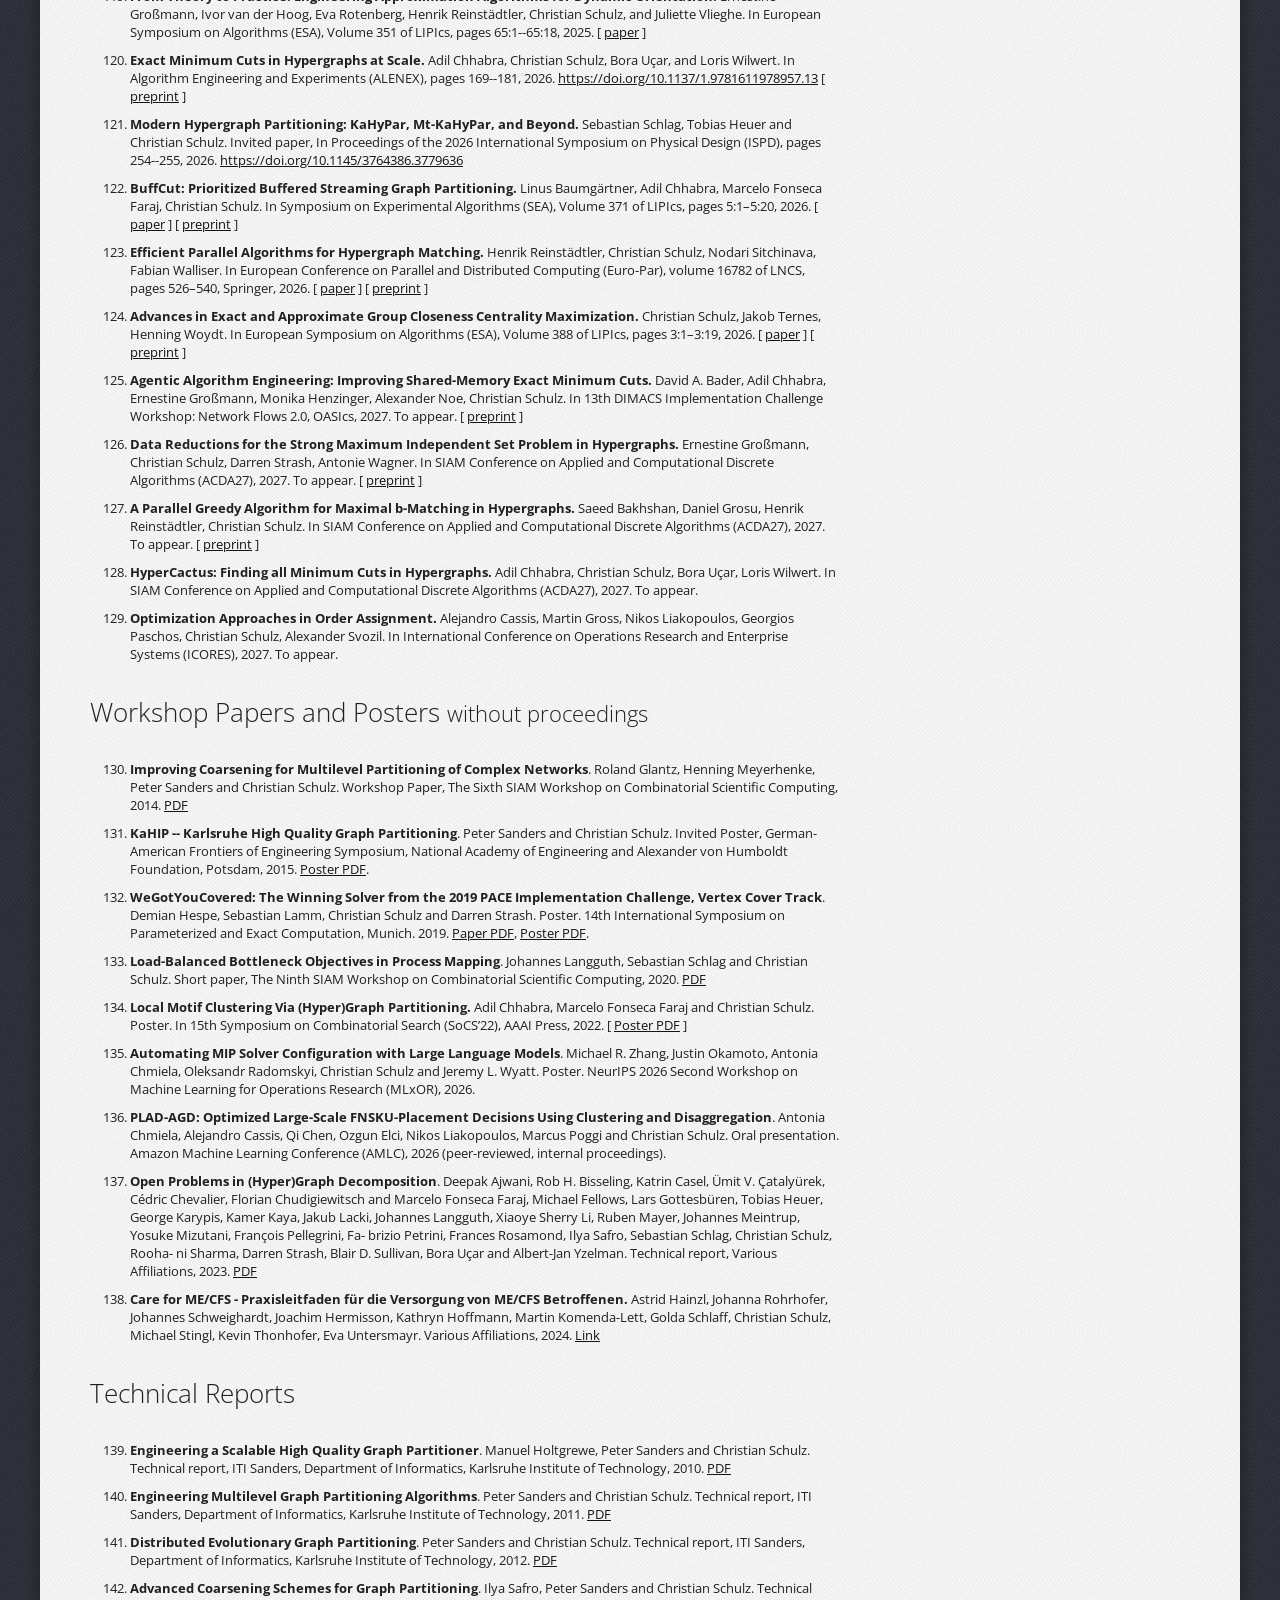
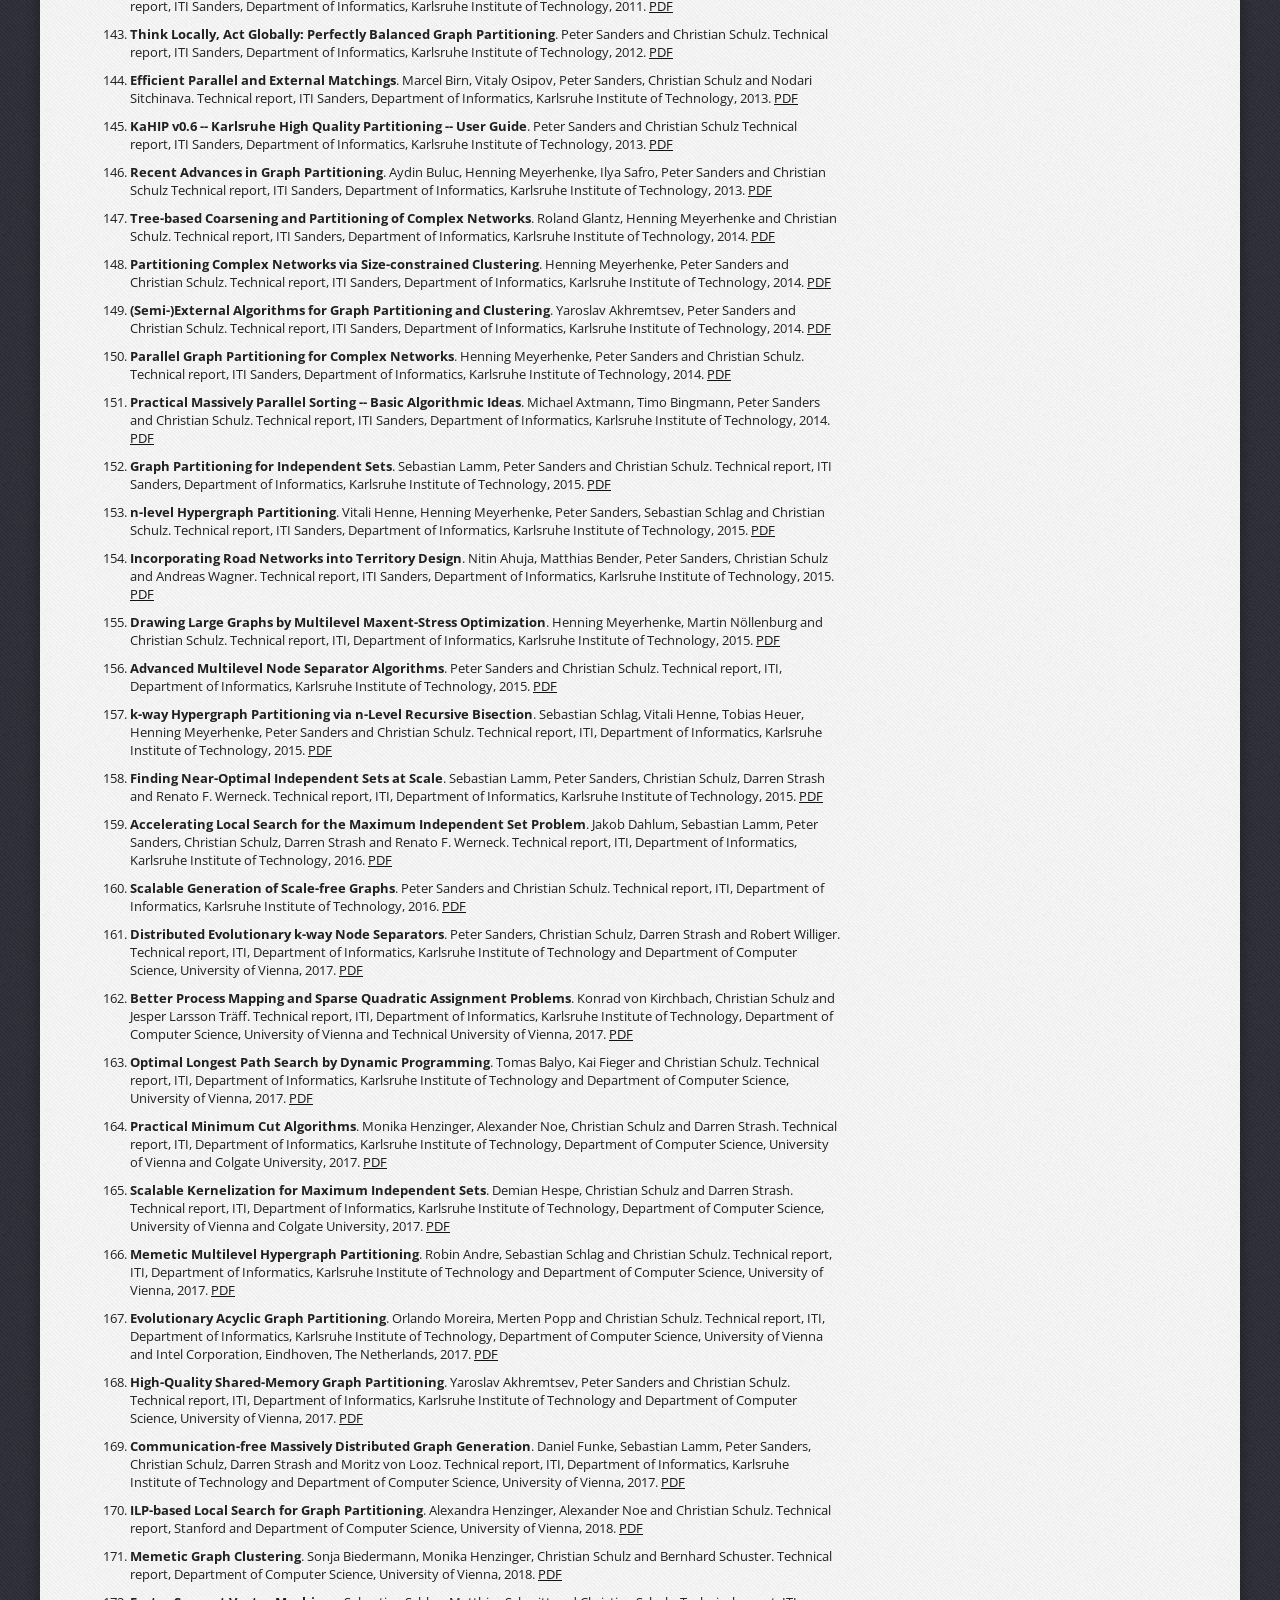
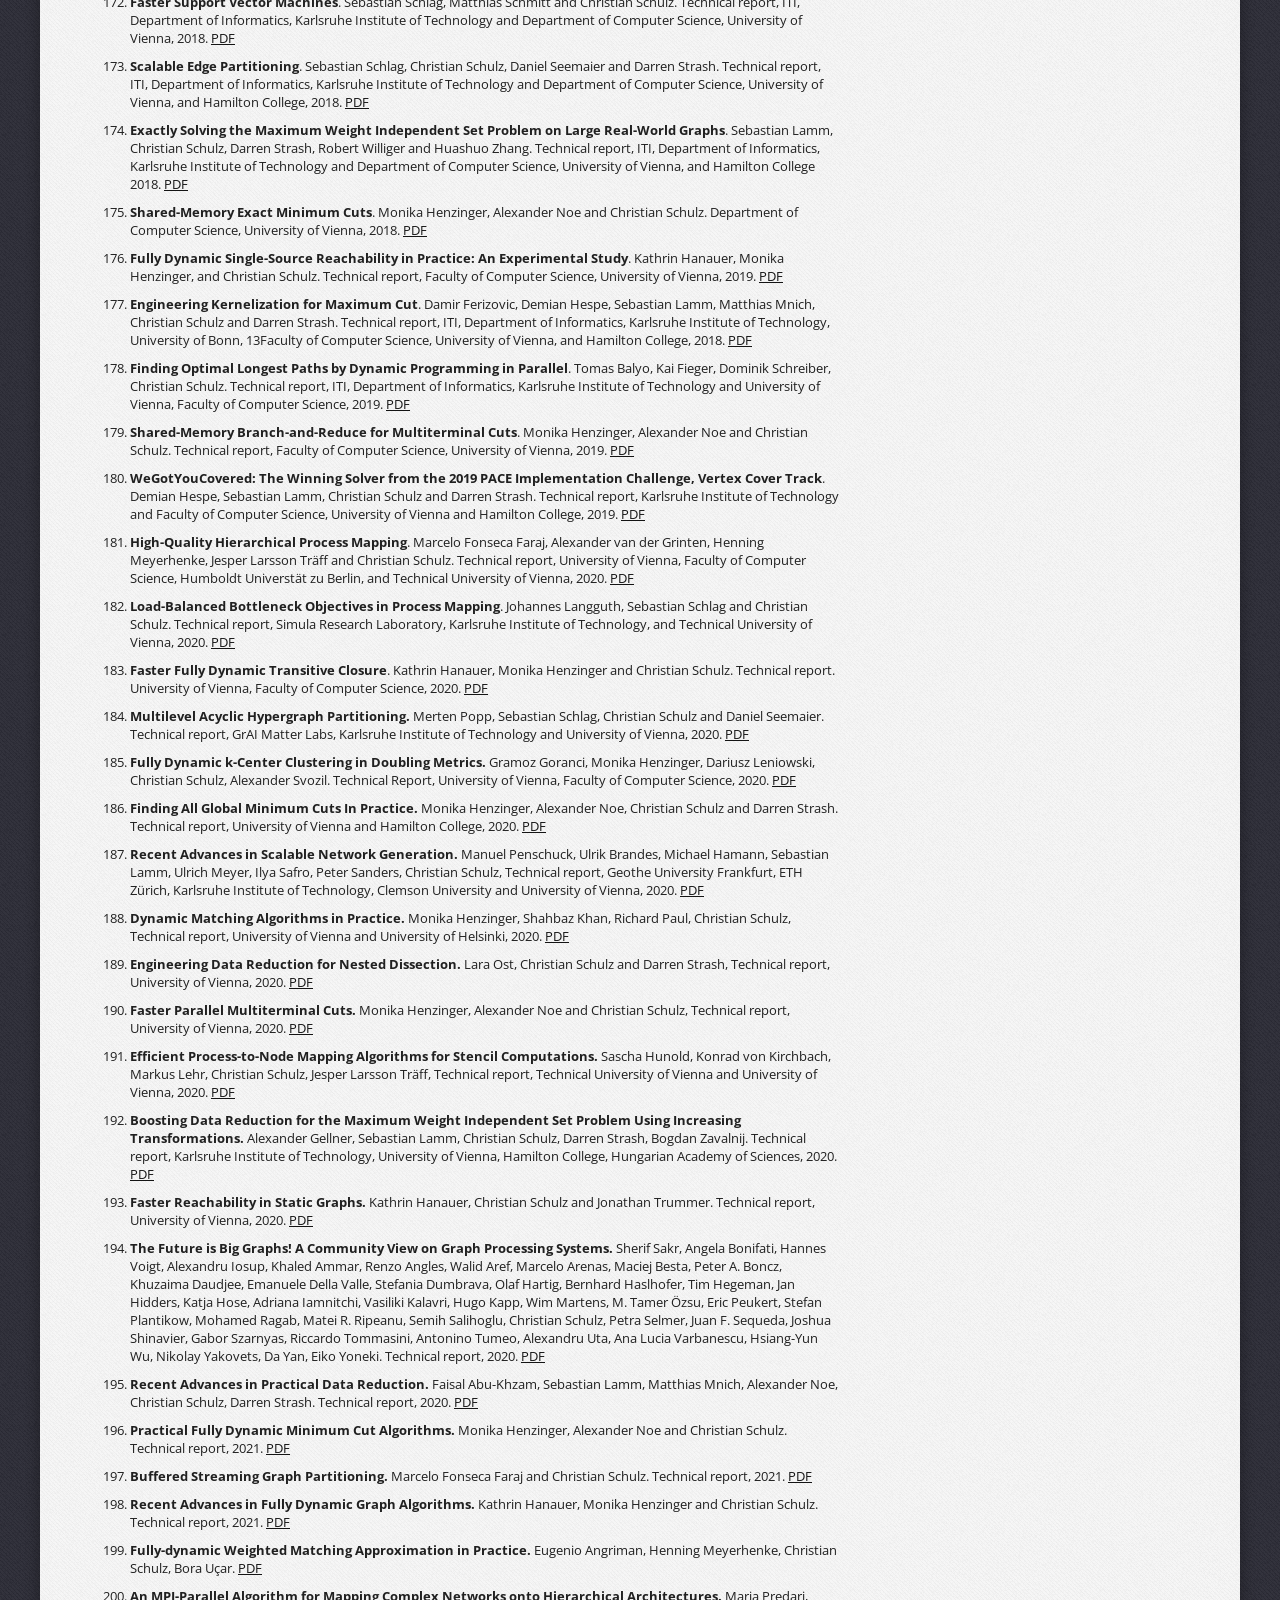
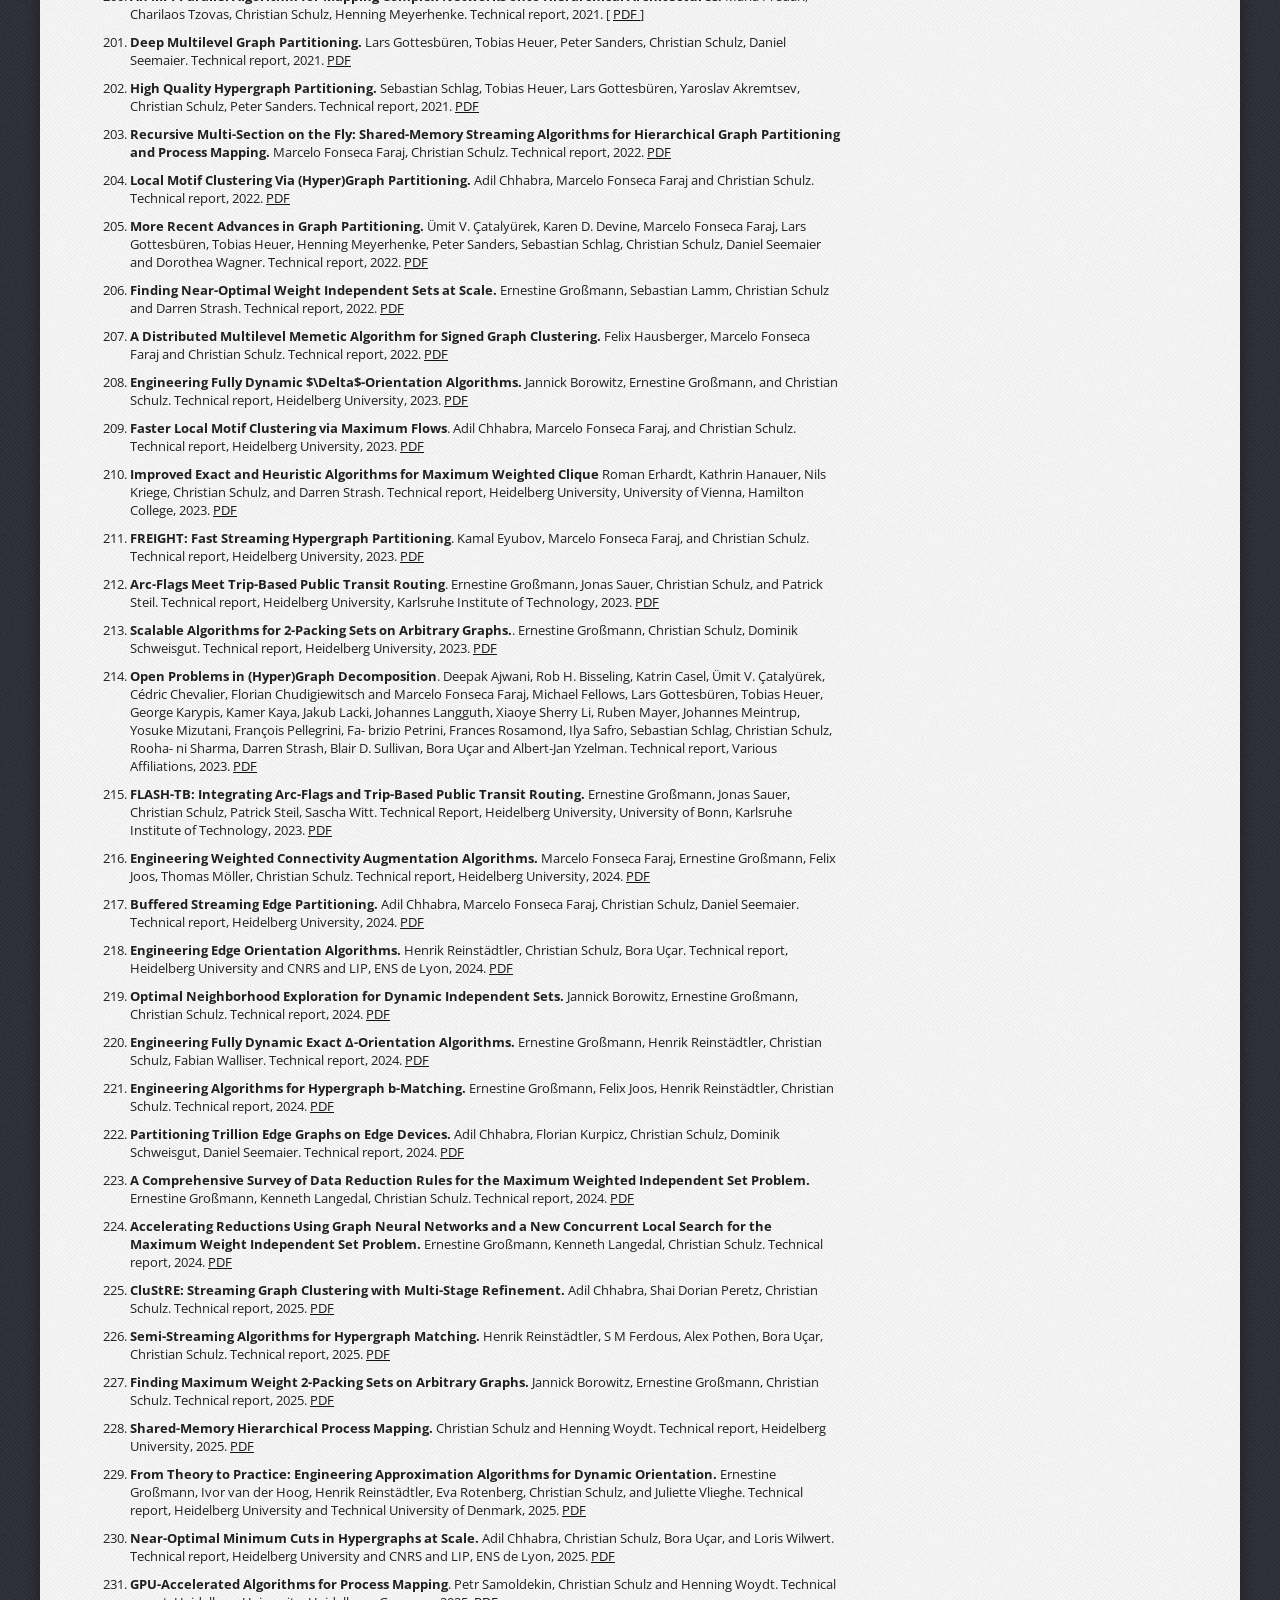
==== commit 4fe20c11: "Fix Journal of Heuristics publisher, ALENEX 2019 ordinal and small typos" ====
--- a/index.html
+++ b/index.html
@@ -253,7 +253,7 @@
 </li><li>
 <b>Partitioning (Hierarchically Clustered) Complex Networks via Size-Constrained Graph Clustering</b>.
 Henning Meyerhenke, Peter Sanders and Christian Schulz.
-ACM Journal of Heuristics, Volume 22, Issue 5, pages 759--782, 2016. <a href="https://doi.org/10.1007/s10732-016-9315-8">https://doi.org/10.1007/s10732-016-9315-8</a>. [ <a href="http://aeghpchdhome.duckdns.org/~c_schulz/publications//Meyerhenke2016_Article_PartitioningHierarchicallyClus.pdf">paper</a> ]
+Journal of Heuristics, Volume 22, Issue 5, pages 759--782, 2016. <a href="https://doi.org/10.1007/s10732-016-9315-8">https://doi.org/10.1007/s10732-016-9315-8</a>. [ <a href="http://aeghpchdhome.duckdns.org/~c_schulz/publications//Meyerhenke2016_Article_PartitioningHierarchicallyClus.pdf">paper</a> ]
 </li><li>
 <b>Parallel Graph Partitioning for Complex Networks</b>.
 Henning Meyerhenke, Peter Sanders and Christian Schulz.
@@ -263,7 +263,7 @@
 </li><li>
 <b>Finding Near-Optimal Independent Sets at Scale</b>.
  Sebastian Lamm, Peter Sanders, Christian Schulz, Darren Strash, and Renato F. Werneck.
-ACM Journal of Heuristics, Volume 23, Issue 4, pages 207--229, 2017. <a href="https://doi.org/10.1007/s10732-017-9337-x">https://doi.org/10.1007/s10732-017-9337-x</a>.
+Journal of Heuristics, Volume 23, Issue 4, pages 207--229, 2017. <a href="https://doi.org/10.1007/s10732-017-9337-x">https://doi.org/10.1007/s10732-017-9337-x</a>.
 [ <a href="http://aeghpchdhome.duckdns.org/~c_schulz/publications//ISatscale.pdf">paper</a> ]
 </li><li>
 <b>Drawing Large Graphs by Multilevel Maxent-Stress Optimization</b>.
@@ -302,7 +302,7 @@
 Christian Schulz, Jesper Larsson Träff and Konrad von Kirchbach.
 In ACM Journal of Experimental Algorithms (ACM JEA), Volume 25, Article No 1.11, 2020. <a href="https://doi.org/10.1145/3409667">https://doi.org/10.1145/3409667</a>. [ <a href="http://aeghpchdhome.duckdns.org/~c_schulz/publications/3409667.pdf"> paper </a> ]
 
-<li><b> Evolutionary Multi-Level Acyclic Graph Partitioning.</b> Orlando Moreira, Merten Popp and Christian Schulz.  In ACM Journal of Heuristics, Volume 26, pages 771--799, 2020. <a href="https://doi.org/10.1007/s10732-020-09448-8">https://doi.org/10.1007/s10732-020-09448-8</a>. [ <a href="http://aeghpchdhome.duckdns.org/~c_schulz/publications/Moreira2020_Article_EvolutionaryMulti-levelAcyclic.pdf">paper</a> ]
+<li><b> Evolutionary Multi-Level Acyclic Graph Partitioning.</b> Orlando Moreira, Merten Popp and Christian Schulz.  In Journal of Heuristics, Volume 26, pages 771--799, 2020. <a href="https://doi.org/10.1007/s10732-020-09448-8">https://doi.org/10.1007/s10732-020-09448-8</a>. [ <a href="http://aeghpchdhome.duckdns.org/~c_schulz/publications/Moreira2020_Article_EvolutionaryMulti-levelAcyclic.pdf">paper</a> ]
 
 <li><b> The Future is Big Graphs! A Community View on Graph Processing Systems.</b> Sherif Sakr, Angela Bonifati, Hannes Voigt, Alexandru Iosup, Khaled
   Ammar, Renzo Angles, Walid Aref, Marcelo Arenas, Maciej Besta, Peter A.
@@ -490,13 +490,13 @@
  In  Proceedings of the 24th International European Conference on Parallel Computing (Euro-Par), volume 11014 of LNCS, pages 659--671, 2018. <a href="https://doi.org/10.1007/978-3-319-96983-1_47">https://doi.org/10.1007/978-3-319-96983-1_47</a>. [ <a href="http://aeghpchdhome.duckdns.org/~c_schulz/publications//Akhremtsev2018_Chapter_High-QualityShared-MemoryGraph.pdf"> paper </a> ]</li><li>
 <b>Faster Support Vector Machines</b>.
 Sebastian Schlag, Matthias Schmitt and Christian Schulz.
- In  Proceedings of the 21th Workshop on Algorithm Engineering and Experimentation (ALENEX), pages 199--210, SIAM, 2019. <a href="https://doi.org/10.1137/1.9781611975499.16">https://doi.org/10.1137/1.9781611975499.16</a> [ <a href="http://aeghpchdhome.duckdns.org/~c_schulz/publications//ALENEX_11.pdf"> paper </a> ]</li><li>
+ In  Proceedings of the 21st Workshop on Algorithm Engineering and Experimentation (ALENEX), pages 199--210, SIAM, 2019. <a href="https://doi.org/10.1137/1.9781611975499.16">https://doi.org/10.1137/1.9781611975499.16</a> [ <a href="http://aeghpchdhome.duckdns.org/~c_schulz/publications//ALENEX_11.pdf"> paper </a> ]</li><li>
 <b>Scalable Edge Partitioning</b>.
 Sebastian Schlag, Christian Schulz, Daniel Seemaier and  Darren Strash.
- In  Proceedings of the 21th Workshop on Algorithm Engineering and Experimentation (ALENEX), pages 211--225, SIAM, 2019.  <a href="https://doi.org/10.1137/1.9781611975499.17">https://doi.org/10.1137/1.9781611975499.17</a> [ <a href="http://aeghpchdhome.duckdns.org/~c_schulz/publications//ALENEX_13.pdf"> paper </a> ]</li><li>
+ In  Proceedings of the 21st Workshop on Algorithm Engineering and Experimentation (ALENEX), pages 211--225, SIAM, 2019.  <a href="https://doi.org/10.1137/1.9781611975499.17">https://doi.org/10.1137/1.9781611975499.17</a> [ <a href="http://aeghpchdhome.duckdns.org/~c_schulz/publications//ALENEX_13.pdf"> paper </a> ]</li><li>
 <b>Exactly Solving the Maximum Weight Independent Set Problem on Large Real-World Graphs</b>.
 Sebastian Lamm, Christian Schulz, Darren Strash, Robert Williger and Huashuo Zhang.
- In  Proceedings of the 21th Workshop on Algorithm Engineering and Experimentation (ALENEX), pages 144--158, SIAM,  2019. <a href="https://doi.org/10.1137/1.9781611975499.12">https://doi.org/10.1137/1.9781611975499.12</a> [ <a href="http://aeghpchdhome.duckdns.org/~c_schulz/publications//weightedIS.pdf"> paper </a> ]</li><li>
+ In  Proceedings of the 21st Workshop on Algorithm Engineering and Experimentation (ALENEX), pages 144--158, SIAM,  2019. <a href="https://doi.org/10.1137/1.9781611975499.12">https://doi.org/10.1137/1.9781611975499.12</a> [ <a href="http://aeghpchdhome.duckdns.org/~c_schulz/publications//weightedIS.pdf"> paper </a> ]</li><li>
 <b>Shared-Memory Exact Minimum Cuts</b>.
 Monika Henzinger, Alexander Noe and Christian Schulz.
  In  33rd IEEE International Parallel and Distributed Processing Symposium (IPDPS), 2019. <a href="http://doi.org/10.1109/IPDPS.2019.00013">http://doi.org/10.1109/IPDPS.2019.00013</a> [ <a href="http://aeghpchdhome.duckdns.org/~c_schulz/publications//exactmincut.pdf"> paper </a> ]
